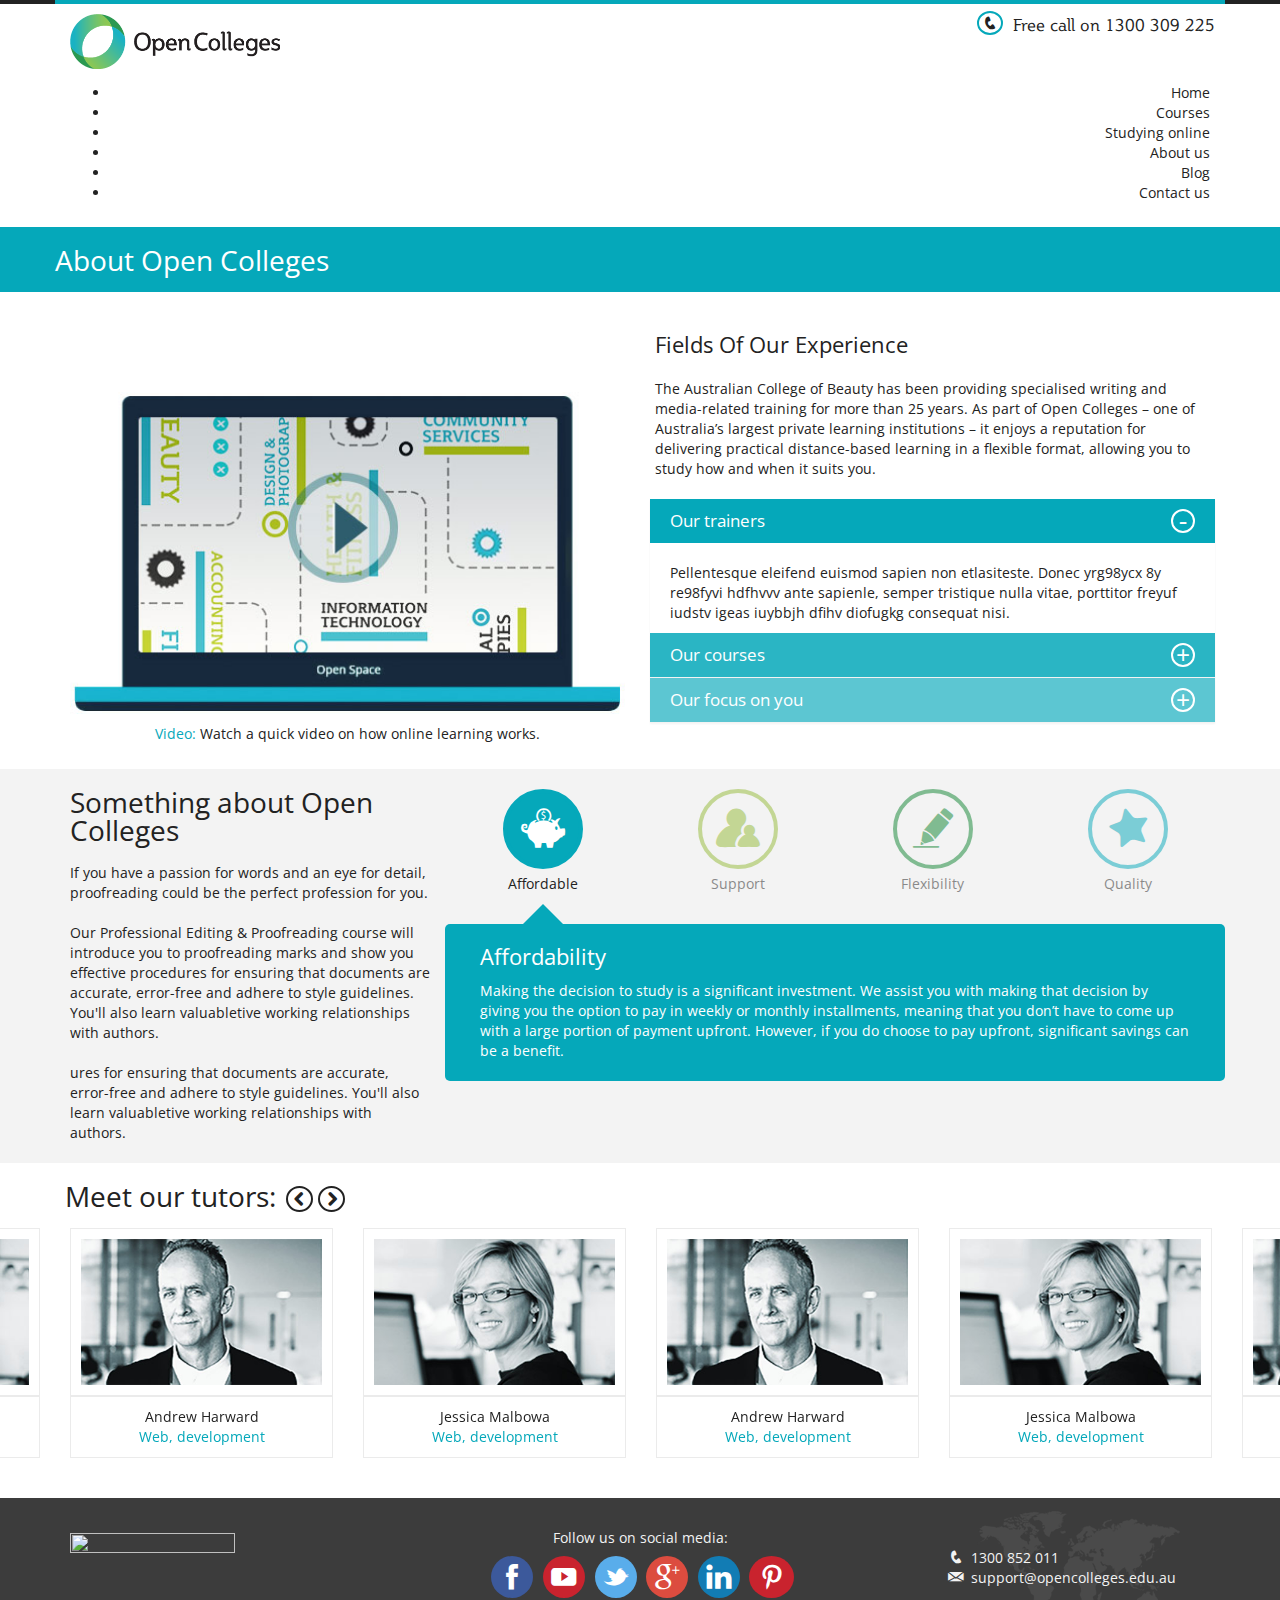
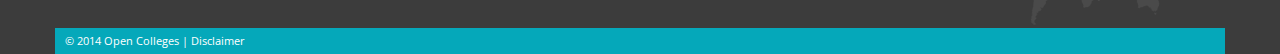
==== aboutUs.html @ 479d8799 "Merge branch 'master' of https://github.com/farnoosh-moghadam/BeautySite" ====
﻿<!doctype html>
<html>
<head>
    <meta charset="utf-8">
    <meta http-equiv="X-UA-Compatible" content="IE=edge">
    <meta name="viewport" content="width=device-width, initial-scale=1">
    <title>Beauty microsite-Homepage</title>
    <!-- JQuery -->
    <link rel="shortcut icon" type="image/png" href="https://oca3-prod.s3.amazonaws.com/images/favicon.png">
    <link rel="stylesheet" type="text/css" href="CSS/main.css">
    <link rel="stylesheet" type="text/css" href="CSS/menu.css">
    <link rel="stylesheet" type="text/css" href="CSS/about.css">
    <link rel="stylesheet" type="text/css" href="CSS/bootstrap.min.css">
    <link rel="stylesheet" type="text/css" href="CSS/bootstrap-theme.min.css">
    <link href="CSS/slick.css" type="text/css" rel="stylesheet" />
    <script src="//ajax.googleapis.com/ajax/libs/jquery/2.1.1/jquery.min.js"></script>
    <script src="//ajax.googleapis.com/ajax/libs/jqueryui/1.11.1/jquery-ui.min.js"></script>
    <script src="js/bootstrap.min.js"></script>
    <script src="js/slick.min.js"></script>
    <script src="js/menu.js"></script>
    <script src="js/moveArrow.js"></script>
    <script src="js/benefit.js"></script>
    <script src="js/AccordionIconSwitch.js"></script>
    <script src="js/aboutus.js"></script>
</head>
<body>
    <!-- Header -->
    <div class="topBorder">
        <div class="container blueBorder"> </div>
    </div>
    <header class="shadow">
        <div class="container">
            <div class="row pt-10">
                <div class="col-lg-4 col-md-4 col-sm-6 col-xs-7"> <a href="#"><img src="images/OC-logo.png" alt="" class="logo"></a> </div>
                <div id="burgerWrapper" class="visible-xs-block visible-sm-block pull-right"> <span id="burger" class="icon icon-burger"> </span></div>
                <div class="pull-right">
                    <a class="hidden-sm hidden-xs" href="tel://1300309225" title="Freecall us on 1300309225">
                        <span class="icon icon-phone icon-phone-circle"></span>
                        <h3 class="plume pr-pl-10 pull-right"> Free call on 1300 309 225</h3>
                    </a>
                </div>
            </div>
            <div class="row">
                <nav class="stickRight col-xs-12 pb-10">
                    <ul class="main-menu-list">
                        <li><a href="index.html">Home</a></li>
                        <li><a href="courseArea.html">Courses</a></li>
                        <li><a href="studyingOnline.html">Studying online</a></li>
                        <li><a href="aboutUs.html">About us</a></li>
                        <li><a href="#">Blog</a></li>
                        <li><a href="contactUs.html">Contact us</a></li>
                    </ul>
                </nav>
            </div>
        </div>
    </header>
    <!-- /Header -->
    <!-- Top blue bar -->
    <div class="blue-bg hidden-xs hidden-sm">
        <div class="container">
            <h1 class="row text-white"> About Open Colleges </h1>
        </div>
    </div>
    <!-- /Top blue bar -->
    <div class="container">
    	<div class="row bg-leaf mb-25">
        <!-- Video -->
        	<div class="col-lg-6 col-md-6 col-sm-12 col-xs-12 mt-100"><img src="images/aboutUs_video.jpg" class="img-responsive" alt=""/>
            <h4 class="text-center mt-10"><span class="text-blue">Video: </span>Watch a quick video on how online learning works.</h4>
            </div>
        <!-- /Video -->
        <!-- Description -->
            <div class="col-lg-6 col-md-6 col-sm-12 col-xs-12 mt-20">
            <h2 class="pt-pb-20">Fields Of Our Experience</h2>
            <h4>The Australian College of Beauty has been providing specialised writing and media-related training for more than 25 years. As part of Open Colleges – one of Australia’s largest private learning institutions – it enjoys a reputation for delivering practical distance-based learning in a flexible format, allowing you to study how and when it suits you.</h4>
            <!-- Accordions -->
        <div class="row pr-pl-10 mt-mb-20">
                    <div class="panel-group" id="BeautyTherapy">
                        <div class="panel panel-default white-bg">
                            <div class="panel-heading">
                                <a data-toggle="collapse" data-parent="#BeautyTherapy" href="#DiplomaOfBeautyTherapy">
                                    <h3 class="panel-title blue-bg pl-20 pr-20 pt-10 pb-10">Our trainers <span class="icon icon-accordion-circle icon-minus pull-right"></span></h3>
                                </a>
                            </div>
                            <div id="DiplomaOfBeautyTherapy" class="panel-collapse collapse in">
                                <div class="panel-body pl-20 pr-20 pt-20 pb-10">
                                    <h4>Pellentesque eleifend euismod sapien non etlasiteste. Donec yrg98ycx 8y re98fyvi hdfhvvv ante sapienle, semper tristique nulla vitae, porttitor freyuf iudstv igeas iuybbjh dfihv diofugkg consequat nisi. </h4>
                                </div>
                            </div>
                        </div>
                        <div class="panel panel-default white-bg">
                            <div class="panel-heading">
                                <a data-toggle="collapse" data-parent="#BeautyTherapy" href="#CertificateIVinBeautyTherapy">
                                    <h3 class="panel-title border-grayL-1 lighten-blue-1 pt-10 pb-10 pl-20 pr-20">Our courses<span class="icon icon-accordion-circle icon-plus pull-right"></span> </h3>
                                </a>
                            </div>
                            <div id="CertificateIVinBeautyTherapy" class="panel-collapse collapse">
                                <div class="panel-body pl-20 pr-20 pt-20 pb-10">
                                    <h4>Anim pariatur cliche reprehenderit, enim eiusmod high life accusamus terry richardson ad squid. 3 wolf moon officia aute, non cupidatat skateboard dolor brunch. Food truck quinoa nesciunt laborum eiusmod. Brunch 3 wolf moon tempor, sunt aliqua put a bird on it squid single-origin.</h4>
                                </div>
                            </div>
                        </div>
                        <div class="panel panel-default white-bg">
                            <div class="panel-heading">
                                <a data-toggle="collapse" data-parent="#BeautyTherapy" href="#CertificateInBeautyTherapy">
                                    <h3 class="panel-title border-grayL-1 lighten-blue-2 pt-pb-10 pr-pl-20">Our focus on you<span class="icon icon-accordion-circle icon-plus pull-right"></span> </h3>
                                </a>
                            </div>
                            <div id="CertificateInBeautyTherapy" class="panel-collapse collapse">
                                <div class="panel-body pl-20 pr-20 pt-20 pb-10">
                                    <h4>Anim pariatur cliche reprehenderit, enim eiusmod high life accusamus terry richardson ad squid. 3 wolf moon officia aute, non cupidatat skateboard dolor brunch. Food truck quinoa nesciunt laborum eiusmod. Brunch 3 wolf moon tempor, sunt aliqua put a bird on it squid.</h4>
                                </div>
                            </div>
                        </div>
                    </div>
                </div>
        <!-- /Accordions -->
            </div>
        <!-- /Description -->
            </div>
            </div>
                <!-- About Open Colleges -->
    <div class="grayL-bg pb-20">
        <div class="container">
            <div class="row">
                <div class="col-lg-4 col-md-12 col-sm-12 hidden-xs">
                    <h1>Something about Open Colleges</h1>
                    <h4 class="hidden-sm hidden-xs">
                        If you have a passion for words and an eye for detail, proofreading could be the perfect profession for you.<br>
                        <br>
                        Our Professional Editing & Proofreading course will introduce you to proofreading marks and show you effective procedures for ensuring that documents are accurate, error-free and adhere to style guidelines. You'll also learn valuabletive working relationships with authors.<br>
                        <br>
                        ures for ensuring that documents are accurate, error-free and adhere to style guidelines. You'll also learn valuabletive
                        working relationships with authors.
                    </h4>
                </div>
                <div class="col-lg-8 col-md-12 col-sm-12 col-xs-12">
                    <div id="benefits-Tab" class="row pt-20">
                        <a href="#benefits_affordability" data-color="blue" class="col-lg-3 col-md-3 col-sm-3 col-xs-3">
                            <!-- Affordability -->
                            <span class="icon icon-affordability icon-benefits-circle-selected-blue center-block"></span>
                            <div class="text-center pt-5">
                                <h4>Affordable</h4>
                            </div>
                            <!-- /Affordability -->
                        </a> <a href="#benefits_support" data-color="greenL" class="col-lg-3 col-md-3 col-sm-3 col-xs-3 opacity-half">
    <!-- Support -->
    <span class="icon icon-support icon-benefits-circle-greenL center-block"></span>
    <div class="text-center pt-5">
        <h4>Support</h4>
    </div>
    <!-- /Support -->
</a> <a href="#benefits_flexibility" data-color="greenD" class="col-lg-3 col-md-3 col-sm-3 col-xs-3 opacity-half">
    <!-- Flexibility -->
    <span class="icon icon-study icon-benefits-circle-greenD center-block"></span>
    <div class="text-center pt-5">
        <h4>Flexibility</h4>
    </div>
    <!-- /Flexibility -->
</a> <a href="#benefits_quality" data-color="blue" class="col-lg-3 col-md-3 col-sm-3 col-xs-3 opacity-half">
    <!-- Quality -->
    <span class="icon icon-quality icon-benefits-circle-blue center-block"></span>
    <div class="text-center pt-5">
        <h4>Quality</h4>
    </div>
    <!-- /Quality -->
</a>
                    </div>
                    <div class="row">
                        <div id="benefitArrow" class="col-lg-3 col-md-3 col-sm-3 col-xs-3">
                            <div class="main-triangle-up border-blue center-block pt-10"></div>
                        </div>
                    </div>
                    <!-- benefits -->
                    <div class="row">
                        <div class="tab-content">
                            <div id="benefits_affordability" class="tab-pane active in col-lg-12 col-md-12 benefits-box-bg benefits-box-bg-blue">
                                <!-- Affordability -->
                                <h2 class=" pr-20 pl-20 pt-20">Affordability</h2>
                                <h4 class=" pr-20 pl-20 pt-10 pb-20"> Making the decision to study is a significant investment. We assist you with making that decision by giving you the option to pay in weekly or monthly installments, meaning that you don’t have to come up with a large portion of payment upfront. However, if you do choose to pay upfront, significant savings can be a benefit.</h4>
                                <!-- /Affordability -->
                            </div>
                            <div id="benefits_support" class="tab-pane col-lg-12 col-md-12 benefits-box-bg benefits-box-bg-greenL">
                                <!-- Affordability -->
                                <h2 class=" pr-20 pl-20 pt-20">Affordability</h2>
                                <h4 class=" pr-20 pl-20 pt-10 pb-20"> Making the decision to study is a significant investment. We assist you with making that decision by giving you the option to pay in weekly or monthly installments, meaning that you don’t have to come up with a large portion of payment upfront. However, if you do choose to pay upfront, significant savings can be a benefit.</h4>
                                <!-- /Affordability -->
                            </div>
                            <div id="benefits_flexibility" class="tab-pane col-lg-12 col-md-12 benefits-box-bg benefits-box-bg-greenD">
                                <!-- Flexibility -->
                                <h2 class=" pr-20 pl-20 pt-20">Affordability</h2>
                                <h4 class=" pr-20 pl-20 pt-10 pb-20"> Making the decision to study is a significant investment. We assist you with making that decision by giving you the option to pay in weekly or monthly installments, meaning that you don’t have to come up with a large portion of payment upfront. However, if you do choose to pay upfront, significant savings can be a benefit.</h4>
                                <!-- /Affordability -->
                            </div>
                            <div id="benefits_quality" class="tab-pane col-lg-12 col-md-12 benefits-box-bg benefits-box-bg-blue">
                                <!-- Quality -->
                                <h2 class=" pr-20 pl-20 pt-20">Affordability</h2>
                                <h4 class=" pr-20 pl-20 pt-10 pb-20"> Making the decision to study is a significant investment. We assist you with making that decision by giving you the option to pay in weekly or monthly installments, meaning that you don’t have to come up with a large portion of payment upfront. However, if you do choose to pay upfront, significant savings can be a benefit.</h4>
                                <!-- /Quality -->
                            </div>
                        </div>
                    </div>
                    <!-- /benefits -->
                </div>
            </div>
        </div>
    </div>
    <!-- /About Open Colleges -->
            <!-- Meet our tutors -->
            <div class="container">
            <div class="row mb-40">
                <div class="modal fade" id="dialog" tabindex="-1" role="dialog" aria-labelledby="myModalLabel" aria-hidden="true">
                    <div class="modal-dialog">
                        <div class="modal-content">
                            <div class="modal-header text-center">
                                <button type="button" class="close" data-dismiss="modal"><span aria-hidden="true">&times;</span><span class="sr-only">Close</span></button>
                                <h3 class="modal-title" id="myModalLabel">Andrew Harward</h3>
                            </div>
                            <div class="modal-body">
                                <img src="images/Andrew.jpg" alt="" />
                                <h4>This trainer and assessor hold a Diploma of Beauty Therapy and Aromatherapy, a Certificate IV in Training and Assessment and also has 25 years of experience in the skin, body care and spa industries. Jeanne has owned her own beauty clinic and carried out internationally-certified college training and assessments in beauty therapy, aromatherapy and spa. She has done extensive international business coaching and practical product training for spa and beauty therapists.  Jeanne is also a beauty column writer and international spa conference guest speaker who is passionate about the beauty industry and loves to share her knowledge to inspire new therapists.</h4>
                            </div>
                        </div>
                    </div>
                </div>
                <h1 class="pull-left pr-pl-10">Meet our tutors:</h1>
                <div class="pt-27 hidden-xs hidden-sm pull-left" id="tutorCarouselArrow">
                </div>
                <div class="tutor-box">
                    <!-- Tutor 1 -->
                    <div class="col-lg-3 col-md-3 col-sm-3">
                        <div class="pt-pb-10 pr-pl-10 border-gray-1" data-toggle="modal" data-target="#dialog"><img src="images/Andrew.jpg" alt="" class="img-responsive" /></div>
                        <div class="border-gray-1 text-center pt-10 pb-10">
                            <h4>Andrew Harward</h4>
                            <h4 class="text-blue">Web, development</h4>
                        </div>
                    </div>
                    <!-- /Tutor 1 -->
                    <!-- Tutor 2 -->
                    <div class="col-lg-3 col-md-3 col-sm-3">
                        <div class="pt-pb-10 pr-pl-10 border-gray-1" data-toggle="modal" data-target="#dialog"><img src="images/Jessica.jpg" alt="" class="img-responsive" /></div>
                        <div class="border-gray-1 text-center pt-10 pb-10">
                            <h4>Jessica Malbowa</h4>
                            <h4 class="text-blue">Web, development</h4>
                        </div>
                    </div>
                    <!-- /Tutor 2 -->
                    <!-- Tutor 3 -->
                    <div class="col-lg-3 col-md-3 col-sm-3">
                        <div class="pt-pb-10 pr-pl-10 border-gray-1" data-toggle="modal" data-target="#dialog"><img src="images/Andrew.jpg" alt="" class="img-responsive" /></div>
                        <div class="border-gray-1 text-center pt-10 pb-10">
                            <h4>Andrew Harward</h4>
                            <h4 class="text-blue">Web, development</h4>
                        </div>
                    </div>
                    <!-- /Tutor 3 -->
                    <!-- Tutor 4 -->
                    <div class="col-lg-3 col-md-3 col-sm-3">
                        <div class="pt-pb-10 pr-pl-10 border-gray-1" data-toggle="modal" data-target="#dialog"><img src="images/Jessica.jpg" alt="" class="img-responsive" /></div>
                        <div class="border-gray-1 text-center pt-10 pb-10">
                            <h4>Jessica Malbowa</h4>
                            <h4 class="text-blue">Web, development</h4>
                        </div>
                    </div>
                    <!-- /Tutor 4 -->
                    <!-- Tutor 5 -->
                    <div class="col-lg-3 col-md-3 col-sm-3">
                        <div class="pt-pb-10 pr-pl-10 border-gray-1" data-toggle="modal" data-target="#dialog"><img src="images/Andrew.jpg" alt="" class="img-responsive" /></div>
                        <div class="border-gray-1 text-center pt-10 pb-10">
                            <h4>Andrew Harward</h4>
                            <h4 class="text-blue">Web, development</h4>
                        </div>
                    </div>
                    <!-- /Tutor 5 -->
                    <!-- Tutor 6 -->
                    <div class="col-lg-3 col-md-3 col-sm-3">
                        <div class="pt-pb-10 pr-pl-10 border-gray-1" data-toggle="modal" data-target="#dialog"><img src="images/Jessica.jpg" alt="" class="img-responsive" /></div>
                        <div class="border-gray-1 text-center pt-10 pb-10">
                            <h4>Jessica Malbowa</h4>
                            <h4 class="text-blue">Web, development</h4>
                        </div>
                    </div>
                    <!-- /Tutor 6 -->
                </div>
            </div>
            </div>
            <!-- /Meet our tutors -->
            
    <!-- Footer -->
    <footer>
        <div class="container">
            <div class="row pt-10">
                <!-- OC logo -->
                <div class="col-lg-2 col-md-2 col-sm-3 hidden-xs pt-20"> <img src="images/OC-logo-white.png" width="397" height="106" alt="" class="oc-logo-white" /> </div>
                <!-- /OC logo -->
                <!-- Social media -->
                <div class="col-lg-offset-1 col-lg-6 col-md-6 col-sm-9 col-xs-12 pt-20">
                    <div class="row">
                        <h4 class="col-lg-12 col-md-12 hidden-sm hidden-xs text-center mb-15">Follow us on social media:</h4>
                        <div class="col-lg12 col-md-12 col-sm-12 col-xs-12 icon-socialMedia text-center">
                            <span class="icon icon-facebook"></span>
                            <span class="icon icon-youTube"></span>
                            <span class="icon icon-twitter"></span>
                            <span class="icon icon-google"></span>
                            <span class="icon icon-linkedIn"></span>
                            <span class="icon icon-pinterest"></span>
                        </div>
                    </div>
                </div>
                <!-- /Social media -->
                <!-- Contact us -->
                <div class="col-lg-3 col-md-4 col-sm-12 col-xs-12 world-map pull-right">
                    <h4><span class="icon icon-phone pt-10 pb-10"> </span>1300 852 011</h4>
                    <h4> <span class="icon icon-mail"> </span> support@opencolleges.edu.au</h4>
                </div>
                <!-- /Contact us -->
            </div>
            <div class="row blue-bg pr-pl-10 pt-pb-5">
                <h5>© 2014 Open Colleges | Disclaimer</h5>
            </div>
        </div>
    </footer>
    <!-- /Footer -->
</body>
</html>
---- CSS/main.css ----
@import url(http://fonts.googleapis.com/css?family=Open+Sans:400,700);
/*
Theme Name: Open Colleges Beauty microsite 2014
Author: The Open Colleges Dev Team
Author URI: http://opencolleges.edu.au
Description: The 2014 Django theme for Open College's Beauty microsite
*/
/*
 * Author: Farnoosh Moghadam
 *
 * Based on HTML5 Boilerplate v4.3.0
 */
/* ==========================================================================
   LESS Vars - setup
   ========================================================================== */
/* ==========================================================================
   Colors
   ========================================================================== */
/* ==========================================================================
   Classes
   ========================================================================== */
.lighten-blue-1 {
  background-color: #2ab5c4;
}
.lighten-blue-2 {
  background-color: #5cc6d2;
}
.lighten-blue-3 {
  background-color: #13e2f9;
}
.lighten-blue-1,
.lighten-blue-2,
.lighten-blue-3 {
  color: #ffffff;
}
/* ==========================================================================
   Tags
   ========================================================================== */
html,
body {
  height: 100%;
  min-height: 100%;
}
body {
  font-family: 'Open Sans', sans-serif !important;
  color: #808080;
  font-size: 0.8em;
  line-height: 1.3em;
}
h1,
h2,
h3,
h4 {
  font-weight: normal;
  margin: 0;
}
h1 {
  font-size: 1.8em;
  line-height: 1em;
}
h2 {
  font-weight: normal;
  font-size: 1.6em;
  line-height: 1.2em;
}
h3 {
  font-weight: normal;
  font-size: 1.2em;
}
h4 {
  font-weight: normal;
  font-size: 14px;
}
h5 {
  font-weight: normal;
  font-size: 0.8em;
  margin: 0px;
}
.text-blue {
  color: #05a8ba;
}
.text-white {
  color: #ffffff;
}
a:-webkit-any-link {
  text-decoration: none !important;
}
.text-center {
  text-align: center;
}
/* ==========================================================================
   Fonts
   ========================================================================== */
@font-face {
  font-family: 'Plume-font';
  src: url(../fonts/Plume_Std_Rg.ttf);
}
@font-face {
  font-family: 'beauty-font';
  src: url(../fonts/Beauty-font.ttf);
  font-weight: normal;
  font-style: normal;
}
.plume {
  font-family: 'Plume-font';
}
.icon {
  font-family: beauty-font;
  speak: none;
  font-style: normal;
  font-weight: normal;
  font-variant: normal;
  text-transform: none;
  line-height: 1;
  /* Enable Ligatures ================ */
  -webkit-font-feature-settings: "liga";
  -moz-font-feature-settings: "liga=1";
  -moz-font-feature-settings: "liga";
  -ms-font-feature-settings: "liga" 1;
  -o-font-feature-settings: "liga";
  font-feature-settings: "liga";
  /* Better Font Rendering =========== */
  -webkit-font-smoothing: antialiased;
  -moz-osx-font-smoothing: grayscale;
}
.icon-arrow-down:before {
  content: '\e615';
}
.icon-arrow-up:before {
  content: '\e617';
}
.icon-arrow-left:before {
  content: '\e600';
}
.icon-arrow-right:before {
  content: '\e601';
}
.icon-arrow-circle {
  border-radius: 50%;
  border: 2px solid #222222;
  text-align: center;
  width: 30px;
  height: 30px;
}
.icon-arrow-header-circle {
  border-radius: 50%;
  -webkit-box-shadow: 0 1px 2px 0 rgba(0, 0, 0, 0.25);
  -moz-box-shadow: 0 1px 2px 0 rgba(0, 0, 0, 0.25);
  box-shadow: 0 1px 2px 0 rgba(0, 0, 0, 0.25);
  text-align: center;
  background: #05a8ba;
  color: #ffffff;
  padding-top: 10px;
  width: 30px;
  height: 30px;
}
.icon-arrowRight-circle {
  border-radius: 50%;
  border: 2px solid #222222;
  text-align: center;
  width: 30px;
  height: 30px;
  padding: 4px 6px 4px 8px;
}
.icon-arrowLeft-circle {
  border-radius: 50%;
  border: 2px solid #222222;
  text-align: center;
  width: 30px;
  height: 30px;
  padding: 4px 8px 4px 6px;
}
.icon-arrow:before {
  content: '\e602';
}
.icon-burger:before {
  content: '\e608';
}
.icon-phone:before {
  content: '\e609';
}
.icon-leaf:before {
  content: '\e605';
}
.icon-quality:before {
  content: '\e60c';
}
.icon-affordability:before {
  content: '\e60a';
}
.icon-study:before {
  content: '\e60e';
}
.icon-support:before {
  content: '\e60f';
}
.icon-quote:before {
  content: '\e60d';
}
.icon-mail:before {
  content: '\e607';
}
.icon-JobGrowth-arrow:before {
  content: '\e613';
}
.icon-facebook:before {
  content: '\e603';
}
.icon-twitter:before {
  content: '\e610';
}
.icon-google:before {
  content: '\e604';
}
.icon-linkedIn:before {
  content: '\e606';
}
.icon-pinterest:before {
  content: '\e60b';
}
.icon-youTube:before {
  content: '\e611';
}
.icon-tick:before {
  content: '\e616';
}
.icon-download:before {
  content: '\e614';
}
.icon-address:before {
  content: '\e61d';
}
.icon-overseas:before {
  content: '\e61f';
}
.icon-postbox:before {
  content: '\e61e';
}
.icon-address,
.icon-overseas,
.icon-postbox {
  font-size: 1.9em;
  color: #05a8ba;
}
.icon-socialMedia-circle,
.icon-course-snapshot-circle {
  border-radius: 50%;
  padding: 7px;
  text-align: center;
  width: 30px;
  height: 30px;
  color: #FFFFFF;
}
.icon-socialMedia-circle,
.icon-course-snapshot-circle {
  font-size: 2em;
}
.icon-course-snapshot-circle {
  font-size: 1.4em;
}
.icon-facebook {
  border-radius: 50%;
  padding: 7px;
  text-align: center;
  width: 30px;
  height: 30px;
  color: #FFFFFF;
  font-size: 2em;
  background-color: #3c599b;
}
.icon-twitter {
  border-radius: 50%;
  padding: 7px;
  text-align: center;
  width: 30px;
  height: 30px;
  color: #FFFFFF;
  font-size: 2em;
  background-color: #59adeb;
}
.icon-google {
  border-radius: 50%;
  padding: 7px;
  text-align: center;
  width: 30px;
  height: 30px;
  color: #FFFFFF;
  font-size: 2em;
  background-color: #dc4c3f;
}
.icon-linkedIn {
  border-radius: 50%;
  padding: 7px;
  text-align: center;
  width: 30px;
  height: 30px;
  color: #FFFFFF;
  font-size: 2em;
  background-color: #127cb4;
}
.icon-pinterest {
  border-radius: 50%;
  padding: 7px;
  text-align: center;
  width: 30px;
  height: 30px;
  color: #FFFFFF;
  font-size: 2em;
  background-color: #c9232e;
}
.icon-youTube {
  border-radius: 50%;
  padding: 7px;
  text-align: center;
  width: 30px;
  height: 30px;
  color: #FFFFFF;
  font-size: 2em;
  background-color: #c9232e;
}
.icon-quote {
  font-size: 2em;
}
.icon-phone-circle {
  border-radius: 50%;
  border: 2px solid #05a8ba;
  padding: 3px;
  text-align: center;
}
.icon-accordion-circle {
  border-radius: 24px;
  border: 2px solid #ffffff;
  text-align: center;
  vertical-align: middle;
  width: 24px;
  height: 24px;
  font-size: 1.4em;
  font-family: "Courier New", Courier, monospace;
}
.icon-plus:after {
  content: "+";
}
.icon-minus:after {
  content: "-";
}
.icon-star:after {
  content: '\e619';
}
.icon-iPhone:after {
  content: '\e618';
}
.icon-watch:after {
  content: '\e618';
}
.icon-tickSquare:after {
  content: '\e61a';
}
.icon-star,
.icon-watch,
.icon-iPhone,
.icon-tickSquare {
  border-radius: 50%;
  padding: 7px;
  text-align: center;
  width: 30px;
  height: 30px;
  color: #FFFFFF;
  font-size: 2em;
  font-size: 1.4em;
  background-color: #05a8ba;
  font-size: 1.6em;
}
/* ==========================================================================
   Common
   ========================================================================== */
.grayL-bg {
  background-color: #f3f3f3;
}
.grayD-bg {
  background-color: #222222;
}
.white {
  color: #FFFFFF;
}
.white-bg {
  background-color: #FFFFFF;
}
.blue-bg {
  background-color: #05a8ba;
  color: #FFFFFF;
}
.greenL-bg {
  background-color: #94bb37;
  color: #FFFFFF;
}
.greenD-bg {
  background-color: #108432;
  color: #FFFFFF;
}
.blue-bg a,
.greenL-bg a,
.greenD-bg a {
  color: #FFFFFF;
}
.blue-bg a:hover,
.greenL-bg a:hover,
.greenD-bg a:hover {
  color: #FFFFFF;
}
.blue-bg a:focus,
.greenL-bg a:focus,
.greenD-bg a:focus {
  color: #FFFFFF;
}
.homepageHero-bg {
  background-color: #e5efeb;
}
.floatLeft {
  float: left;
}
.floatRight {
  float: right;
}
.logo {
  max-width: 210px;
  max-height: 56px;
}
.stickRight {
  float: right;
  padding-right: 10px;
  text-align: right;
}
.opacity-half {
  -webkit-opacity: 0.5;
  -moz-opacity: 0.5;
  opacity: 0.5;
}
/******************************* 
**** Header
********************************/
.border-grayL-1 {
  border-bottom: 1px solid #f3f3f3;
}
.topBorder {
  background: #222222;
  height: 4px;
}
.blueBorder {
  background-color: #05a8ba;
  height: 4px;
}
.center-block {
  display: block;
  margin-left: auto;
  margin-right: auto;
}
#arrowHeader {
  width: 100%;
  top: 35px;
  cursor: pointer;
  display: none;
  position: fixed;
  z-index: 7;
}
#stickyHeader {
  cursor: pointer;
}
/******************************* 
**** Pinbar Mobile
********************************/
.button-pinbarMobile {
  -webkit-border-radius: 5px;
  -moz-border-radius: 5px;
  border-radius: 5px;
  -moz-background-clip: padding;
  -webkit-background-clip: padding-box;
  background-clip: padding-box;
  -webkit-box-shadow: inset 1px 1px 17px 0 rgba(255, 255, 255, 0.4);
  -moz-box-shadow: inset 1px 1px 17px 0 rgba(255, 255, 255, 0.4);
  box-shadow: inset 1px 1px 17px 0 rgba(255, 255, 255, 0.4);
  background-color: rgba(255, 255, 255, 0.2);
  font-family: 'Plume-font';
  height: 55px;
}
.button-pinbarMobile .ContentPhone {
  display: block;
  margin-left: auto;
  margin-right: auto;
  max-width: 100px;
}
.button-pinbarMobile .ContentDownload {
  display: block;
  margin-left: auto;
  margin-right: auto;
  max-width: 200px;
}
.icon-pinbarMobile-circle {
  -webkit-border-radius: 50%;
  -moz-border-radius: 50%;
  border-radius: 50%;
  -moz-background-clip: padding;
  -webkit-background-clip: padding-box;
  background-clip: padding-box;
  border: 2px solid rgba(255, 255, 255, 0.7);
  background-color: rgba(255, 255, 255, 0.5);
  background: -webkit-gradient(linear, left top, left bottom, from(rgba(255, 255, 255, 0.5)), to(#ffffff));
  background: -webkit-linear-gradient(top, rgba(255, 255, 255, 0.5), #ffffff);
  background: -moz-linear-gradient(top, rgba(255, 255, 255, 0.5), #ffffff);
  background: -ms-linear-gradient(top, rgba(255, 255, 255, 0.5), #ffffff);
  background: -o-linear-gradient(top, rgba(255, 255, 255, 0.5), #ffffff);
  text-align: center;
  padding: 5px;
  font-size: 1.2em;
  margin: 12px 5px;
}
.button-pinbarMobile .pinbarMobile-Text {
  height: 55px;
  display: table-cell;
  vertical-align: middle;
  text-align: center;
}
.stuck {
  position: fixed;
  top: 0;
  z-index: 6;
  overflow: hidden;
  -webkit-box-shadow: 0 1px 2px 0 rgba(0, 0, 0, 0.25);
  -moz-box-shadow: 0 1px 2px 0 rgba(0, 0, 0, 0.25);
  box-shadow: 0 1px 2px 0 rgba(0, 0, 0, 0.25);
}
#stickyHeader {
  width: 100%;
}
#pinbarText {
  overflow: hidden;
  height: 0;
  width: 100%;
  text-align: center;
}
.close {
  background-color: #05a8ba;
  color: #ffffff;
  float: left;
}
.modal-title {
  display: inline-block;
}
.modal-body img {
  padding: 10px;
  margin: 10px;
  border: 1px solid #dadada;
  float: left;
  width: 200px;
}
/******************************* 
**** padding & margin
********************************/
.pt-5 {
  padding-top: 5px;
}
.pt-10 {
  padding-top: 10px;
}
.pt-15 {
  padding-top: 15px;
}
.pt-20 {
  padding-top: 20px;
}
.pt-30 {
  padding-top: 30px;
}
.pt-27 {
  padding-top: 27px;
}
.pr-5-important {
  padding-right: 5px !important;
}
.pr-10 {
  padding-right: 10px;
}
.pr-15 {
  padding-right: 10px;
}
.pr-20 {
  padding-right: 20px;
}
.pl-5-important {
  padding-left: 5px !important;
}
.pl-10 {
  padding-left: 10px;
}
.pl-15 {
  padding-left: 15px;
}
.pl-20 {
  padding-left: 20px;
}
.pl-30 {
  padding-left: 30px;
}
.pl-30-important {
  padding-left: 30px !important;
}
.pb-5 {
  padding-bottom: 5px;
}
.pb-10 {
  padding-bottom: 10px;
}
.pb-20 {
  padding-bottom: 20px;
}
.pt-pb-10-pr-pl-5 {
  padding-top: 10px;
  padding-bottom: 10px;
  padding-right: 5px;
  padding-left: 5px;
}
.pr-20-pl-10 {
  padding-right: 20px;
  padding-left: 10px;
}
.pr-pl-10 {
  padding-right: 10px;
  padding-left: 10px;
}
.pr-pl-20 {
  padding-right: 20px;
  padding-left: 20px;
}
.pr-pl-25 {
  padding-right: 25px;
  padding-left: 25px;
}
.pt-pb-5 {
  padding-top: 5px;
  padding-bottom: 5px;
}
.pt-pb-10 {
  padding-top: 10px;
  padding-bottom: 10px;
}
.pt-pb-14 {
  padding-top: 14px;
  padding-bottom: 14px;
}
.pt-pb-20 {
  padding-top: 20px;
  padding-bottom: 20px;
}
.pt-pb-30 {
  padding-top: 30px;
  padding-bottom: 30px;
}
.pr-pl-60 {
  padding-right: 60px;
  padding-left: 60px;
}
@media (max-width: 991px) {
  .pr-pl-60 {
    padding-right: 20px;
    padding-left: 20px;
  }
}
.padding-10 {
  padding: 10px;
}
.mr-ml-5 {
  margin-right: 5px;
  margin-left: 5px;
}
.mr-ml-55 {
  margin-right: 55px;
  margin-left: 55px;
}
.mt-7 {
  margin-top: 7px;
}
.mt-10 {
  margin-top: 10px;
}
.mt-20 {
  margin-top: 20px;
}
.mt-40 {
  margin-top: 40px;
}
.mt-100 {
  margin-top: 100px;
}
.mt-mb-20 {
  margin-top: 20px;
  margin-bottom: 20px;
}
.mt-mb-40 {
  margin-top: 40px;
  margin-bottom: 40px;
}
.mb-25 {
  margin-bottom: 25px;
}
.mb-40 {
  margin-bottom: 40px;
}
.mb-15 {
  margin-bottom: 15px;
}
.ml-5 {
  margin-left: 5px;
}
.ml-10 {
  margin-left: 10px;
}
.ml-150 {
  margin-left: 150px;
}
.top-right-0 {
  top: 0;
  right: 0;
  float: right;
}
/******************************* 
**** Hero img
********************************/
.home-heroImg {
  text-align: center;
}
/******************************* 
**** Triangle
********************************/
.main-triangle-up {
  border-bottom: 20px solid;
  width: 0px;
  height: 0px;
  border-right: 20px solid transparent;
  border-left: 20px solid transparent;
  display: block;
}
.main-triangle-down {
  border-top: 20px solid;
  width: 0px;
  height: 0px;
  border-right: 20px solid transparent;
  border-left: 20px solid transparent;
  display: block;
}
.border-blue {
  border-bottom-color: #05a8ba;
}
.border-greenL {
  border-bottom-color: #94bb37;
}
.border-greenD {
  border-bottom-color: #108432;
}
/******************************* 
**** Job growth
********************************/
.border-gray {
  border: 1px solid #222222;
  -webkit-border-radius: 2px;
  -moz-border-radius: 2px;
  border-radius: 2px;
  -moz-background-clip: padding;
  -webkit-background-clip: padding-box;
  background-clip: padding-box;
}
.JobGrowth-chartEmployee canvas {
  position: absolute;
  top: 90px;
  left: 0px;
}
.JobGrowth-chartEmployee .percentage {
  position: absolute;
  top: 135px;
  left: 27px;
  font-size: 1.65em;
  font-weight: bold;
}
.JobGrowth-chartProjectedEmployee canvas {
  position: absolute;
  top: 30px;
  left: 0px;
}
.JobGrowth-chartProjectedEmployee .percentage {
  position: absolute;
  top: 92px;
  left: 37px;
  font-size: 2.7em;
  font-weight: bold;
}
.JobGrowth-chartProjectedEmployeeOver canvas {
  position: absolute;
  top: 30px;
  left: 0px;
  z-index: 2;
}
.jobGrowth-arrow {
  padding-top: 55px;
  color: #108432;
  font-size: 11em;
  background: -webkit-linear-gradient(#94bb37, #108432);
  -webkit-background-clip: text;
  -webkit-text-fill-color: transparent;
}
.JobGrowth-MiddleText {
  font-size: 1.5em;
  line-height: 20px;
  color: #108432;
  position: absolute;
  top: 75px;
  left: 22%;
}
.jobGrowth-SeperatorArrow {
  width: 0px;
  height: 0px;
  border-left: 10px solid #e6e6e6;
  border-bottom: 10px solid transparent;
  border-top: 10px solid transparent;
  display: block;
  margin-top: 95px;
}
.jobGrowth-Seperator {
  width: 10px;
  border-left: 2px solid #e6e6e6;
  display: block;
  margin-top: 40px;
  height: 200px;
  float: left;
}
/******************************* 
**** Form
********************************/
form input,
form select {
  color: #151515;
  font-size: 0.85em;
  width: 96%;
  padding: 5px 2%;
  -webkit-border-radius: 4px;
  -moz-border-radius: 4px;
  border-radius: 4px;
  border: 1px solid #93c2c7;
}
form input:hover,
form select:hover {
  border: 1px solid #17a0ae;
}
.button-submit {
  background-color: #b2d953;
  border: 1px solid #a1c54b;
  color: #000000;
  padding-right: 8px;
  padding-left: 8px;
  display: inline-block;
  -webkit-border-radius: 5px;
  -moz-border-radius: 5px;
  border-radius: 5px;
  -moz-background-clip: padding;
  -webkit-background-clip: padding-box;
  background-clip: padding-box;
  cursor: pointer;
  vertical-align: middle;
  text-align: left;
  width: 96%;
}
/******************************* 
**** Homepage-Course area
********************************/
.button-courseArea {
  background-color: #94bb37;
  border: 1px solid #a1c54b;
  color: #FFFFFF;
  padding-top: 8px;
  padding-bottom: 8px;
  padding-right: 8px;
  padding-left: 8px;
  display: inline-block;
  -webkit-border-radius: 5px;
  -moz-border-radius: 5px;
  border-radius: 5px;
  -moz-background-clip: padding;
  -webkit-background-clip: padding-box;
  background-clip: padding-box;
  cursor: pointer;
  margin: 0px;
  vertical-align: middle;
  text-align: left;
}
/******************************* 
**** How you learn
********************************/
.learningProsess-img {
  max-width: 100%;
  padding: 10px;
  margin-left: 15px;
}
.learningProcess-box-blue {
  border-top: 5px solid #05a8ba;
}
.learningProcess-box-greenL {
  border-top: 5px solid #94bb37;
}
.learningProcess-box-greenD {
  border-top: 5px solid #108432;
}
.learningProcess-drop-shadow {
  margin-bottom: 20px;
}
.oneThirdWidth {
  width: 33.333333%;
  /*@media(maxwidth:@screen-xs-max){
		.border-radius(5px);
	}*/
}
#myTab {
  width: 100%;
}
@media (min-width: 992px) {
  #myTab {
    border-spacing: 10px;
    border-collapse: separate;
  }
}
#myTab td {
  vertical-align: top;
}
/******************************* 
**** Something about OC
********************************/
.icon-benefits-circle {
  border-radius: 50%;
  border: 4px solid;
  text-align: center;
  padding: 15px 5px 5px 5px;
  width: 80px;
  height: 80px;
  font-size: 2.8em;
}
@media (max-width: 991px) {
  .icon-benefits-circle {
    width: 55px !important;
    height: 55px !important;
    font-size: 1.4em;
  }
}
.icon-benefits-circle-blue {
  border-radius: 50%;
  border: 4px solid;
  text-align: center;
  padding: 15px 5px 5px 5px;
  width: 80px;
  height: 80px;
  font-size: 2.8em;
  border-color: #05a8ba;
  color: #05a8ba;
}
@media (max-width: 991px) {
  .icon-benefits-circle-blue {
    width: 55px !important;
    height: 55px !important;
    font-size: 1.4em;
  }
}
.icon-benefits-circle-greenL {
  border-radius: 50%;
  border: 4px solid;
  text-align: center;
  padding: 15px 5px 5px 5px;
  width: 80px;
  height: 80px;
  font-size: 2.8em;
  border-color: #94bb37;
  color: #94bb37;
}
@media (max-width: 991px) {
  .icon-benefits-circle-greenL {
    width: 55px !important;
    height: 55px !important;
    font-size: 1.4em;
  }
}
.icon-benefits-circle-greenD {
  border-radius: 50%;
  border: 4px solid;
  text-align: center;
  padding: 15px 5px 5px 5px;
  width: 80px;
  height: 80px;
  font-size: 2.8em;
  border-color: #108432;
  color: #108432;
}
@media (max-width: 991px) {
  .icon-benefits-circle-greenD {
    width: 55px !important;
    height: 55px !important;
    font-size: 1.4em;
  }
}
.icon-benefits-circle-selected-blue {
  border-radius: 50%;
  border: 4px solid;
  text-align: center;
  padding: 15px 5px 5px 5px;
  width: 80px;
  height: 80px;
  font-size: 2.8em;
  border-color: #05a8ba;
  background-color: #05a8ba;
  color: #FFFFFF;
}
@media (max-width: 991px) {
  .icon-benefits-circle-selected-blue {
    width: 55px !important;
    height: 55px !important;
    font-size: 1.4em;
  }
}
.icon-benefits-circle-selected-greenL {
  border-radius: 50%;
  border: 4px solid;
  text-align: center;
  padding: 15px 5px 5px 5px;
  width: 80px;
  height: 80px;
  font-size: 2.8em;
  border-color: #94bb37;
  background-color: #94bb37;
  color: #FFFFFF;
}
@media (max-width: 991px) {
  .icon-benefits-circle-selected-greenL {
    width: 55px !important;
    height: 55px !important;
    font-size: 1.4em;
  }
}
.icon-benefits-circle-selected-greenD {
  border-radius: 50%;
  border: 4px solid;
  text-align: center;
  padding: 15px 5px 5px 5px;
  width: 80px;
  height: 80px;
  font-size: 2.8em;
  border-color: #108432;
  background-color: #108432;
  color: #FFFFFF;
}
@media (max-width: 991px) {
  .icon-benefits-circle-selected-greenD {
    width: 55px !important;
    height: 55px !important;
    font-size: 1.4em;
  }
}
.benefits-box-bg {
  -webkit-border-radius: 5px;
  -moz-border-radius: 5px;
  border-radius: 5px;
  -moz-background-clip: padding;
  -webkit-background-clip: padding-box;
  background-clip: padding-box;
  color: #FFFFFF;
}
.benefits-box-bg-blue {
  background-color: #05a8ba;
}
.benefits-box-bg-greenD {
  background-color: #108432;
}
.benefits-box-bg-greenL {
  background-color: #94bb37;
}
#benefits-Tab a {
  color: #222222;
}
#benefits-Tab a:hover {
  color: #222222;
}
/******************************* 
**** Meet our tutors 
********************************/
.border-gray-1 {
  border: 1px solid #ebebeb;
}
.tutor-box {
  clear: both;
}
.ui-dialog-content {
  background-color: white;
}
/******************************* 
**** Testimonials 
********************************/
.testimonial-box {
  background-color: #f8f8f8;
  border: 1px solid #f3f3f3;
  clear: both;
}
.testimonial-image-wrapper {
  float: left;
  padding: 10px;
  margin: 1%;
  width: 27%;
  max-width: 150px;
}
.testimonial-text-wrapper {
  float: left;
  padding: 15px;
  width: 70%;
}
@media (max-width: 991px) {
  .testimonial-text-wrapper {
    width: 90%;
    display: block;
    margin-left: auto;
    margin-right: auto;
    float: none;
  }
}
.testimonial-triangle-down {
  border-top: 10px solid #05a8ba;
  width: 0px;
  height: 0px;
  border-right: 10px solid transparent;
  border-left: 10px solid transparent;
  display: block;
  padding-bottom: 5px;
}
.testimonial-circle {
  display: inline-block;
  border-radius: 50%;
  margin: 10px 3px;
  width: 11px;
  height: 11px;
}
.testimonial-circle-selected {
  display: inline-block;
  border-radius: 50%;
  margin: 10px 3px;
  width: 11px;
  height: 11px;
  border: 1px solid #8d8d8d;
  background-color: #05a8ba;
  border: 1px solid #05a8ba;
}
.testimonial-circle {
  display: inline-block;
  border-radius: 50%;
  margin: 10px 3px;
  width: 11px;
  height: 11px;
  border: 1px solid #8d8d8d;
}
/******************************* 
**** Footer 
********************************/
footer {
  background-color: #3c3c3c;
  color: #f3f3f3;
}
.world-map {
  background-image: url(../images/world-map.png);
  background-position: center;
  background-repeat: no-repeat;
  color: #f3f3f3;
  padding-top: 40px;
  padding-bottom: 40px;
}
@media (max-width: 991px) {
  .world-map {
    background-image: none !important;
    background-color: #555555 !important;
    text-align: center !important;
    margin-top: 30px !important;
    padding: 15px 0px !important;
    font-size: 1.2em !important;
  }
}
.oc-logo-white {
  padding-top: 5px;
  width: 100%;
  height: auto;
}
.icon-socialMedia span {
  margin-left: .2em;
}
/******************************* 
**** Course area-Enrol box
********************************/
.gray-box-rounded {
  -webkit-border-radius: 5px;
  -moz-border-radius: 5px;
  border-radius: 5px;
  -moz-background-clip: padding;
  -webkit-background-clip: padding-box;
  background-clip: padding-box;
  background-color: #f3f3f3;
  padding: 20px;
}
.button-FindMore {
  font-family: 'Plume-font';
  background-color: #05a8ba;
  border: 1px solid #059fb0;
  color: #ffffff;
  padding-right: 8px;
  padding-left: 8px;
  display: inline-block;
  -webkit-border-radius: 5px;
  -moz-border-radius: 5px;
  border-radius: 5px;
  -moz-background-clip: padding;
  -webkit-background-clip: padding-box;
  background-clip: padding-box;
  cursor: pointer;
  vertical-align: middle;
  text-align: left;
  width: 70%;
}
/* ==========================================================================
   Media quary
   ========================================================================== */
@media (max-width: 991px) {
  .shadow {
    -webkit-box-shadow: -3px 3px 7px #d7d4d4;
    -moz-box-shadow: -3px 3px 7px #d7d4d4;
    box-shadow: -3px 3px 7px #d7d4d4;
    z-index: 3;
    padding-bottom: 10px;
  }
}
@media (max-width: 767px) {
  .aboutUs-mobile-header {
    background-color: #888888;
    border-top-left-radius: 5px;
    border-top-right-radius: 5px;
    padding: 15px;
    color: #ffffff;
  }
  .aboutUs-mobile-body {
    background-color: #f3f3f3;
    border-bottom-left-radius: 5px;
    border-bottom-right-radius: 5px;
    padding: 15px;
  }
}
.white-bg-mobile {
  background-color: #f3f3f3;
}
@media (max-width: 767px) {
  .white-bg-mobile {
    background-color: #ffffff;
  }
}
/* ==========================================================================
   Imports
   ========================================================================== */
/* ==========================================================================
   Print styles.
   Inlined to avoid required HTTP connection: h5bp.com/r
   ========================================================================== */
@media print {
  * {
    background: transparent !important;
    color: #000 !important;
    /* Black prints faster: h5bp.com/s */
    box-shadow: none !important;
    text-shadow: none !important;
  }
  a,
  a:visited {
    text-decoration: underline;
  }
  a[href]:after {
    content: " (" attr(href) ")";
  }
  abbr[title]:after {
    content: " (" attr(title) ")";
  }
  /*
     * Don't show links for images, or javascript/internal links
     */
  a[href^="javascript:"]:after,
  a[href^="#"]:after {
    content: "";
  }
  pre,
  blockquote {
    border: 1px solid #999;
    page-break-inside: avoid;
  }
  thead {
    display: table-header-group;
    /* h5bp.com/t */
  }
  tr,
  img {
    page-break-inside: avoid;
  }
  img {
    max-width: 100% !important;
  }
  p,
  h2,
  h3 {
    orphans: 3;
    widows: 3;
  }
  h2,
  h3 {
    page-break-after: avoid;
  }
}
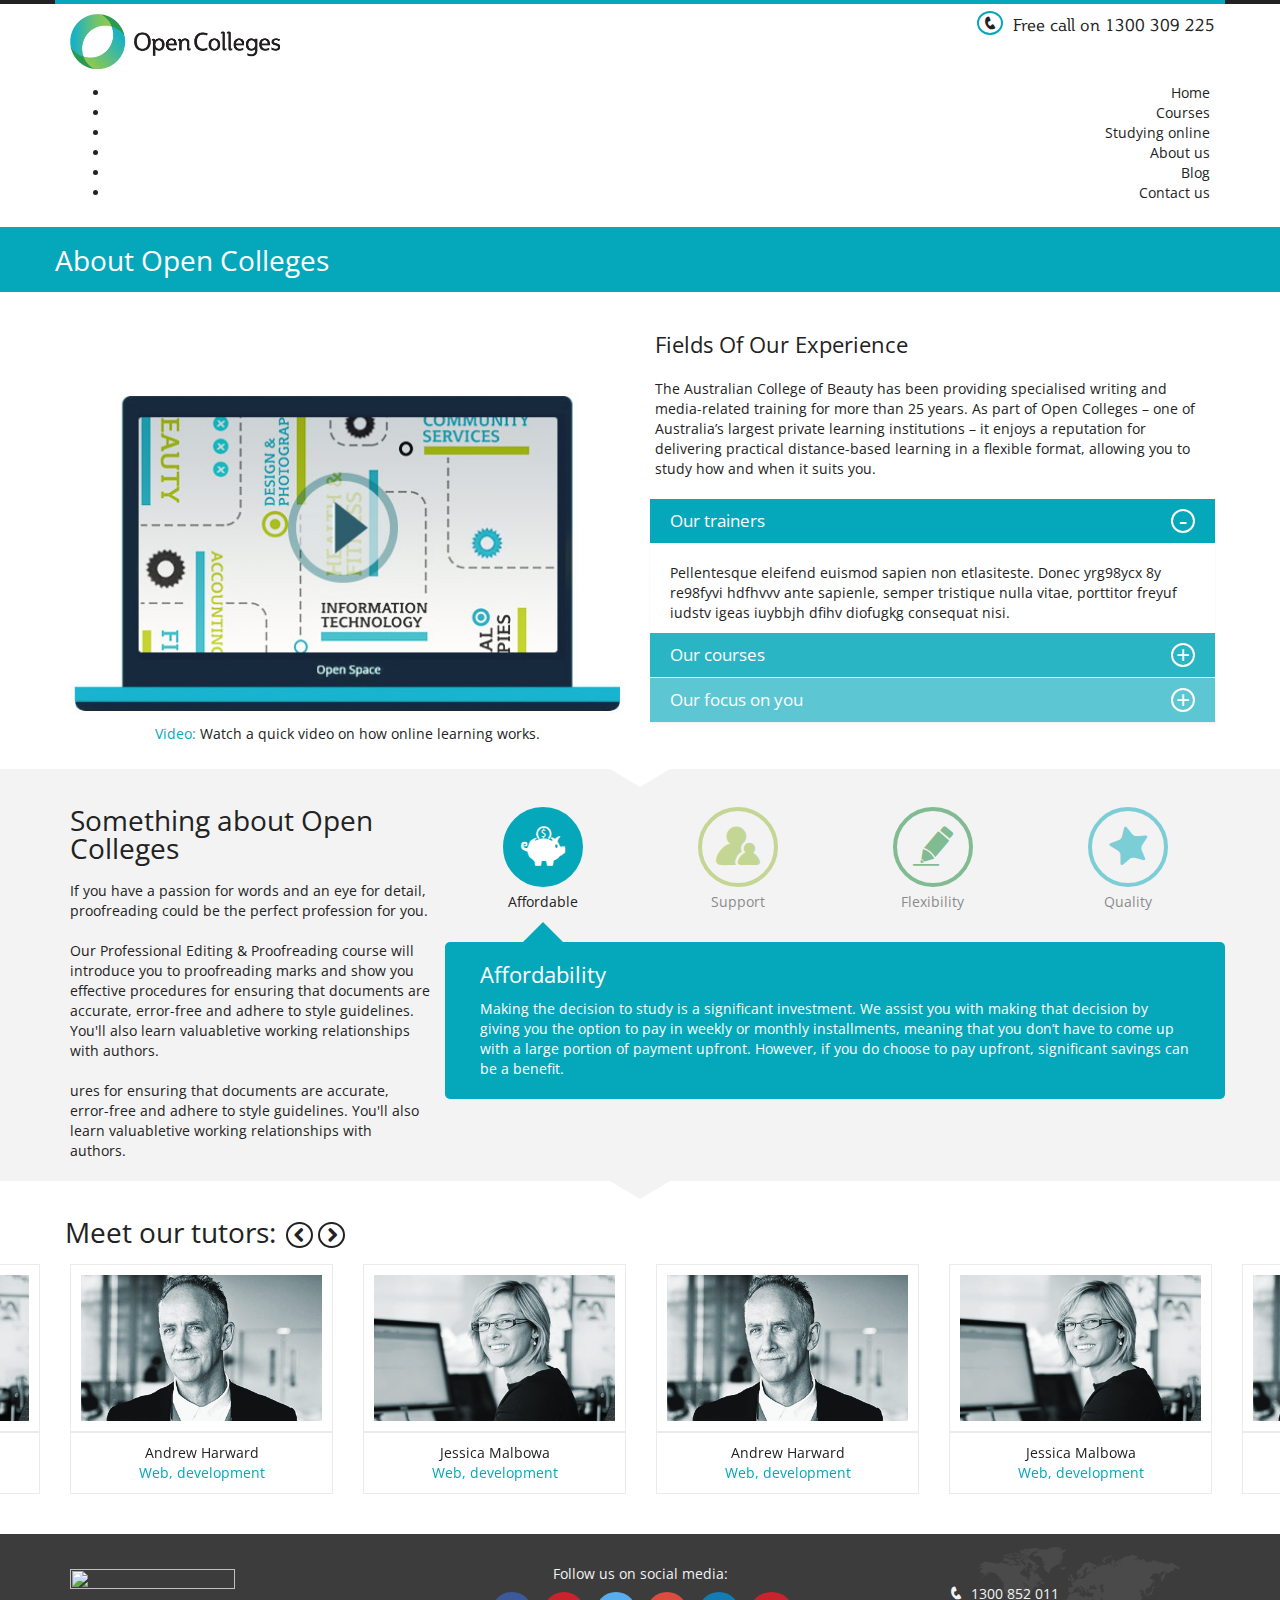
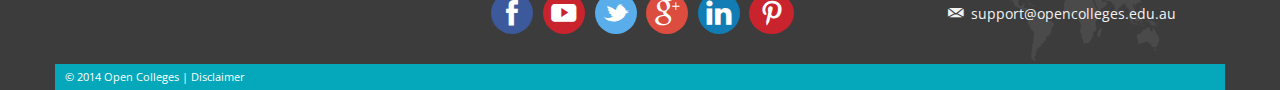
==== commit 33891962: "padding- fixed" ====
--- a/aboutUs.html
+++ b/aboutUs.html
@@ -119,6 +119,11 @@
         <!-- /Description -->
             </div>
             </div>
+            <!-- Triangle white -->
+    <div class="row hidden-xs grayL-bg">
+                        <div class="main-triangle-down border-white-top center-block"></div>
+                </div>
+    <!-- /Triangle white -->
                 <!-- About Open Colleges -->
     <div class="grayL-bg pb-20">
         <div class="container">
@@ -205,6 +210,11 @@
             </div>
         </div>
     </div>
+    <!-- Triangle gray -->
+    <div class="row hidden-xs">
+                        <div class="main-triangle-down border-gray-top center-block"></div>
+                </div>
+    <!-- /Triangle gray -->
     <!-- /About Open Colleges -->
             <!-- Meet our tutors -->
             <div class="container">
@@ -217,7 +227,7 @@
                                 <h3 class="modal-title" id="myModalLabel">Andrew Harward</h3>
                             </div>
                             <div class="modal-body">
-                                <img src="images/Andrew.jpg" alt="" />
+                                <img src="images/Andrew-inColor.jpg" alt="" />
                                 <h4>This trainer and assessor hold a Diploma of Beauty Therapy and Aromatherapy, a Certificate IV in Training and Assessment and also has 25 years of experience in the skin, body care and spa industries. Jeanne has owned her own beauty clinic and carried out internationally-certified college training and assessments in beauty therapy, aromatherapy and spa. She has done extensive international business coaching and practical product training for spa and beauty therapists.  Jeanne is also a beauty column writer and international spa conference guest speaker who is passionate about the beauty industry and loves to share her knowledge to inspire new therapists.</h4>
                             </div>
                         </div>
--- a/CSS/main.css
+++ b/CSS/main.css
@@ -337,6 +337,12 @@
   font-size: 1.4em;
   font-family: "Courier New", Courier, monospace;
 }
+.icon-arrowInCircle:after {
+  content: '\e61c';
+}
+.icon-arrowInCircle {
+  font-size: 1.4em;
+}
 .icon-plus:after {
   content: "+";
 }
@@ -612,6 +618,9 @@
 .pb-20 {
   padding-bottom: 20px;
 }
+.pb-30 {
+  padding-bottom: 30px;
+}
 .pt-pb-10-pr-pl-5 {
   padding-top: 10px;
   padding-bottom: 10px;
@@ -666,6 +675,9 @@
 }
 .padding-10 {
   padding: 10px;
+}
+.padding-20 {
+  padding: 20px;
 }
 .mr-ml-5 {
   margin-right: 5px;
@@ -739,12 +751,21 @@
   display: block;
 }
 .main-triangle-down {
-  border-top: 20px solid;
+  border-top: 18px solid;
   width: 0px;
   height: 0px;
-  border-right: 20px solid transparent;
-  border-left: 20px solid transparent;
+  border-right: 30px solid transparent;
+  border-left: 30px solid transparent;
   display: block;
+}
+.border-blue-top {
+  border-top-color: #05a8ba;
+}
+.border-gray-top {
+  border-top-color: #f3f3f3;
+}
+.border-white-top {
+  border-top-color: #ffffff;
 }
 .border-blue {
   border-bottom-color: #05a8ba;
@@ -1093,6 +1114,11 @@
 .ui-dialog-content {
   background-color: white;
 }
+.img-tutor {
+  text-align: center;
+  width: 400px;
+  height: auto;
+}
 /******************************* 
 **** Testimonials 
 ********************************/
@@ -1219,7 +1245,7 @@
   cursor: pointer;
   vertical-align: middle;
   text-align: left;
-  width: 70%;
+  width: 98%;
 }
 /* ==========================================================================
    Media quary
@@ -1246,6 +1272,15 @@
     border-bottom-left-radius: 5px;
     border-bottom-right-radius: 5px;
     padding: 15px;
+  }
+  .pb-mobile-0 {
+    padding-bottom: 0px;
+  }
+  .mb-mobile-20 {
+    margin-bottom: 20px;
+  }
+  .pt-mobile-30 {
+    padding-top: 30px;
   }
 }
 .white-bg-mobile {
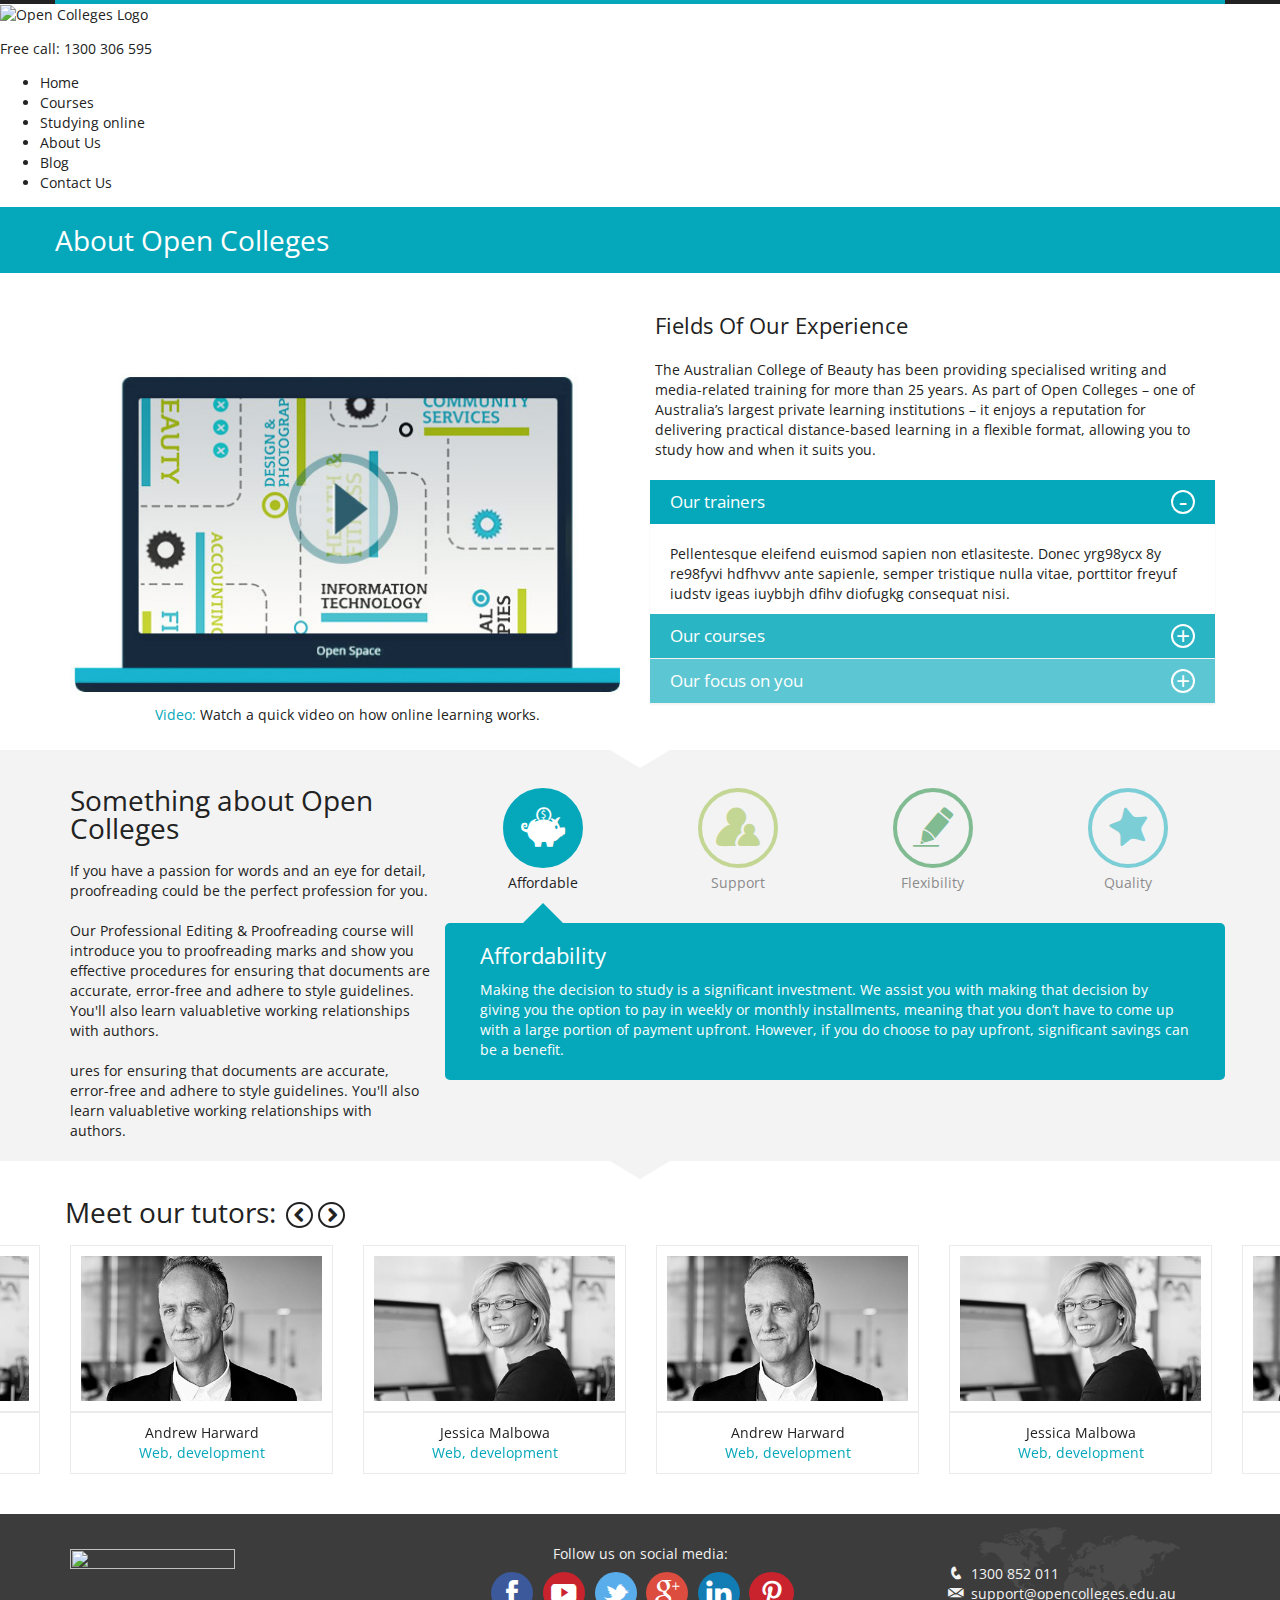
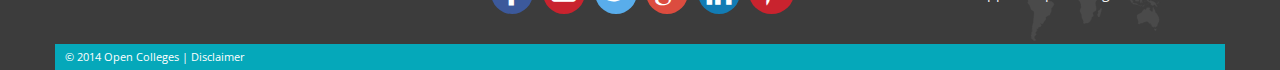
==== commit 7d96ee76: "multiplle fixed" ====
--- a/aboutUs.html
+++ b/aboutUs.html
@@ -28,32 +28,24 @@
     <div class="topBorder">
         <div class="container blueBorder"> </div>
     </div>
-    <header class="shadow">
-        <div class="container">
-            <div class="row pt-10">
-                <div class="col-lg-4 col-md-4 col-sm-6 col-xs-7"> <a href="#"><img src="images/OC-logo.png" alt="" class="logo"></a> </div>
-                <div id="burgerWrapper" class="visible-xs-block visible-sm-block pull-right"> <span id="burger" class="icon icon-burger"> </span></div>
-                <div class="pull-right">
-                    <a class="hidden-sm hidden-xs" href="tel://1300309225" title="Freecall us on 1300309225">
-                        <span class="icon icon-phone icon-phone-circle"></span>
-                        <h3 class="plume pr-pl-10 pull-right"> Free call on 1300 309 225</h3>
-                    </a>
-                </div>
-            </div>
-            <div class="row">
-                <nav class="stickRight col-xs-12 pb-10">
-                    <ul class="main-menu-list">
-                        <li><a href="index.html">Home</a></li>
-                        <li><a href="courseArea.html">Courses</a></li>
-                        <li><a href="studyingOnline.html">Studying online</a></li>
-                        <li><a href="aboutUs.html">About us</a></li>
-                        <li><a href="#">Blog</a></li>
-                        <li><a href="contactUs.html">Contact us</a></li>
-                    </ul>
-                </nav>
-            </div>
-        </div>
+    <header>
+        <a href="/"><img class="logo" src="http://oca3-prod.s3.amazonaws.com/logo.svg" alt="Open Colleges Logo"></a>
+        <div class="tagline">
+            <p class="phone">Free call: <a href="tel://1300306595" class="dynamic-phone">1300 306 595</a></p>
+        </div>
+        <ul class="main-nav hidden-sm hidden-xs"><li class=" first"><a href="index.html">Home</a></li><li class=""><a href="courseArea.html">Courses</a></li><li class=""><a href="studyingOnline.html">Studying online</a></li><li class=""><a href="aboutUs.html">About Us</a></li><li class=""><a href="#">Blog</a></li><li class=" last"><a href="contactUs.html">Contact Us</a></li></ul>
+        <div id="burgerWrapper" class="visible-xs-block visible-sm-block pull-right"> <span id="burger" class="icon icon-burger"> </span></div>
     </header>
+    <nav class="main-menu visible-sm visible-xs">
+        <ul>
+            <li class=" first"><a href="index.html">Home</a></li>
+            <li class=""><a href="courseArea.html">Courses</a></li>
+            <li class=""><a href="studyingOnline.html">Studying online</a></li>
+            <li class=""><a href="aboutUs.html">About Us</a></li>
+            <li class=""><a href="#">Blog</a></li>
+            <li class=" last"><a href="contactUs.html">Contact Us</a></li>
+        </ul>
+    </nav>
     <!-- /Header -->
     <!-- Top blue bar -->
     <div class="blue-bg hidden-xs hidden-sm">
@@ -62,19 +54,20 @@
         </div>
     </div>
     <!-- /Top blue bar -->
-    <div class="container">
-    	<div class="row bg-leaf mb-25">
-        <!-- Video -->
-        	<div class="col-lg-6 col-md-6 col-sm-12 col-xs-12 mt-100"><img src="images/aboutUs_video.jpg" class="img-responsive" alt=""/>
-            <h4 class="text-center mt-10"><span class="text-blue">Video: </span>Watch a quick video on how online learning works.</h4>
-            </div>
-        <!-- /Video -->
-        <!-- Description -->
+    <div class="container page-header">
+        <div class="row bg-leaf mb-25">
+            <!-- Video -->
+            <div class="col-lg-6 col-md-6 col-sm-12 col-xs-12 mt-100">
+                <img src="images/aboutUs_video.jpg" class="img-responsive" alt="" />
+                <h4 class="text-center mt-10"><span class="text-blue">Video: </span>Watch a quick video on how online learning works.</h4>
+            </div>
+            <!-- /Video -->
+            <!-- Description -->
             <div class="col-lg-6 col-md-6 col-sm-12 col-xs-12 mt-20">
-            <h2 class="pt-pb-20">Fields Of Our Experience</h2>
-            <h4>The Australian College of Beauty has been providing specialised writing and media-related training for more than 25 years. As part of Open Colleges – one of Australia’s largest private learning institutions – it enjoys a reputation for delivering practical distance-based learning in a flexible format, allowing you to study how and when it suits you.</h4>
-            <!-- Accordions -->
-        <div class="row pr-pl-10 mt-mb-20">
+                <h2 class="pt-pb-20">Fields Of Our Experience</h2>
+                <h4>The Australian College of Beauty has been providing specialised writing and media-related training for more than 25 years. As part of Open Colleges – one of Australia’s largest private learning institutions – it enjoys a reputation for delivering practical distance-based learning in a flexible format, allowing you to study how and when it suits you.</h4>
+                <!-- Accordions -->
+                <div class="row pr-pl-10 mt-mb-20">
                     <div class="panel-group" id="BeautyTherapy">
                         <div class="panel panel-default white-bg">
                             <div class="panel-heading">
@@ -114,11 +107,11 @@
                         </div>
                     </div>
                 </div>
-        <!-- /Accordions -->
-            </div>
-        <!-- /Description -->
-            </div>
-            </div>
+                <!-- /Accordions -->
+            </div>
+            <!-- /Description -->
+        </div>
+    </div>
             <!-- Triangle white -->
     <div class="row hidden-xs grayL-bg">
                         <div class="main-triangle-down border-white-top center-block"></div>
@@ -239,7 +232,7 @@
                 <div class="tutor-box">
                     <!-- Tutor 1 -->
                     <div class="col-lg-3 col-md-3 col-sm-3">
-                        <div class="pt-pb-10 pr-pl-10 border-gray-1" data-toggle="modal" data-target="#dialog"><img src="images/Andrew.jpg" alt="" class="img-responsive" /></div>
+                        <div class="pt-pb-10 pr-pl-10 border-gray-1" data-toggle="modal" data-target="#dialog"><img src="images/Andrew-inColor.jpg" alt="" class="img-responsive" /></div>
                         <div class="border-gray-1 text-center pt-10 pb-10">
                             <h4>Andrew Harward</h4>
                             <h4 class="text-blue">Web, development</h4>
@@ -248,7 +241,7 @@
                     <!-- /Tutor 1 -->
                     <!-- Tutor 2 -->
                     <div class="col-lg-3 col-md-3 col-sm-3">
-                        <div class="pt-pb-10 pr-pl-10 border-gray-1" data-toggle="modal" data-target="#dialog"><img src="images/Jessica.jpg" alt="" class="img-responsive" /></div>
+                        <div class="pt-pb-10 pr-pl-10 border-gray-1" data-toggle="modal" data-target="#dialog"><img src="images/Jessica-inColor.jpg" alt="" class="img-responsive" /></div>
                         <div class="border-gray-1 text-center pt-10 pb-10">
                             <h4>Jessica Malbowa</h4>
                             <h4 class="text-blue">Web, development</h4>
@@ -257,7 +250,7 @@
                     <!-- /Tutor 2 -->
                     <!-- Tutor 3 -->
                     <div class="col-lg-3 col-md-3 col-sm-3">
-                        <div class="pt-pb-10 pr-pl-10 border-gray-1" data-toggle="modal" data-target="#dialog"><img src="images/Andrew.jpg" alt="" class="img-responsive" /></div>
+                        <div class="pt-pb-10 pr-pl-10 border-gray-1" data-toggle="modal" data-target="#dialog"><img src="images/Andrew-inColor.jpg" alt="" class="img-responsive" /></div>
                         <div class="border-gray-1 text-center pt-10 pb-10">
                             <h4>Andrew Harward</h4>
                             <h4 class="text-blue">Web, development</h4>
@@ -266,7 +259,7 @@
                     <!-- /Tutor 3 -->
                     <!-- Tutor 4 -->
                     <div class="col-lg-3 col-md-3 col-sm-3">
-                        <div class="pt-pb-10 pr-pl-10 border-gray-1" data-toggle="modal" data-target="#dialog"><img src="images/Jessica.jpg" alt="" class="img-responsive" /></div>
+                        <div class="pt-pb-10 pr-pl-10 border-gray-1" data-toggle="modal" data-target="#dialog"><img src="images/Jessica-inColor.jpg" alt="" class="img-responsive" /></div>
                         <div class="border-gray-1 text-center pt-10 pb-10">
                             <h4>Jessica Malbowa</h4>
                             <h4 class="text-blue">Web, development</h4>
@@ -275,7 +268,7 @@
                     <!-- /Tutor 4 -->
                     <!-- Tutor 5 -->
                     <div class="col-lg-3 col-md-3 col-sm-3">
-                        <div class="pt-pb-10 pr-pl-10 border-gray-1" data-toggle="modal" data-target="#dialog"><img src="images/Andrew.jpg" alt="" class="img-responsive" /></div>
+                        <div class="pt-pb-10 pr-pl-10 border-gray-1" data-toggle="modal" data-target="#dialog"><img src="images/Andrew-inColor.jpg" alt="" class="img-responsive" /></div>
                         <div class="border-gray-1 text-center pt-10 pb-10">
                             <h4>Andrew Harward</h4>
                             <h4 class="text-blue">Web, development</h4>
@@ -284,7 +277,7 @@
                     <!-- /Tutor 5 -->
                     <!-- Tutor 6 -->
                     <div class="col-lg-3 col-md-3 col-sm-3">
-                        <div class="pt-pb-10 pr-pl-10 border-gray-1" data-toggle="modal" data-target="#dialog"><img src="images/Jessica.jpg" alt="" class="img-responsive" /></div>
+                        <div class="pt-pb-10 pr-pl-10 border-gray-1" data-toggle="modal" data-target="#dialog"><img src="images/Jessica-inColor.jpg" alt="" class="img-responsive" /></div>
                         <div class="border-gray-1 text-center pt-10 pb-10">
                             <h4>Jessica Malbowa</h4>
                             <h4 class="text-blue">Web, development</h4>
--- a/CSS/main.css
+++ b/CSS/main.css
@@ -1,1352 +1 @@
-@import url(http://fonts.googleapis.com/css?family=Open+Sans:400,700);
-/*
-Theme Name: Open Colleges Beauty microsite 2014
-Author: The Open Colleges Dev Team
-Author URI: http://opencolleges.edu.au
-Description: The 2014 Django theme for Open College's Beauty microsite
-*/
-/*
- * Author: Farnoosh Moghadam
- *
- * Based on HTML5 Boilerplate v4.3.0
- */
-/* ==========================================================================
-   LESS Vars - setup
-   ========================================================================== */
-/* ==========================================================================
-   Colors
-   ========================================================================== */
-/* ==========================================================================
-   Classes
-   ========================================================================== */
-.lighten-blue-1 {
-  background-color: #2ab5c4;
-}
-.lighten-blue-2 {
-  background-color: #5cc6d2;
-}
-.lighten-blue-3 {
-  background-color: #13e2f9;
-}
-.lighten-blue-1,
-.lighten-blue-2,
-.lighten-blue-3 {
-  color: #ffffff;
-}
-/* ==========================================================================
-   Tags
-   ========================================================================== */
-html,
-body {
-  height: 100%;
-  min-height: 100%;
-}
-body {
-  font-family: 'Open Sans', sans-serif !important;
-  color: #808080;
-  font-size: 0.8em;
-  line-height: 1.3em;
-}
-h1,
-h2,
-h3,
-h4 {
-  font-weight: normal;
-  margin: 0;
-}
-h1 {
-  font-size: 1.8em;
-  line-height: 1em;
-}
-h2 {
-  font-weight: normal;
-  font-size: 1.6em;
-  line-height: 1.2em;
-}
-h3 {
-  font-weight: normal;
-  font-size: 1.2em;
-}
-h4 {
-  font-weight: normal;
-  font-size: 14px;
-}
-h5 {
-  font-weight: normal;
-  font-size: 0.8em;
-  margin: 0px;
-}
-.text-blue {
-  color: #05a8ba;
-}
-.text-white {
-  color: #ffffff;
-}
-a:-webkit-any-link {
-  text-decoration: none !important;
-}
-.text-center {
-  text-align: center;
-}
-/* ==========================================================================
-   Fonts
-   ========================================================================== */
-@font-face {
-  font-family: 'Plume-font';
-  src: url(../fonts/Plume_Std_Rg.ttf);
-}
-@font-face {
-  font-family: 'beauty-font';
-  src: url(../fonts/Beauty-font.ttf);
-  font-weight: normal;
-  font-style: normal;
-}
-.plume {
-  font-family: 'Plume-font';
-}
-.icon {
-  font-family: beauty-font;
-  speak: none;
-  font-style: normal;
-  font-weight: normal;
-  font-variant: normal;
-  text-transform: none;
-  line-height: 1;
-  /* Enable Ligatures ================ */
-  -webkit-font-feature-settings: "liga";
-  -moz-font-feature-settings: "liga=1";
-  -moz-font-feature-settings: "liga";
-  -ms-font-feature-settings: "liga" 1;
-  -o-font-feature-settings: "liga";
-  font-feature-settings: "liga";
-  /* Better Font Rendering =========== */
-  -webkit-font-smoothing: antialiased;
-  -moz-osx-font-smoothing: grayscale;
-}
-.icon-arrow-down:before {
-  content: '\e615';
-}
-.icon-arrow-up:before {
-  content: '\e617';
-}
-.icon-arrow-left:before {
-  content: '\e600';
-}
-.icon-arrow-right:before {
-  content: '\e601';
-}
-.icon-arrow-circle {
-  border-radius: 50%;
-  border: 2px solid #222222;
-  text-align: center;
-  width: 30px;
-  height: 30px;
-}
-.icon-arrow-header-circle {
-  border-radius: 50%;
-  -webkit-box-shadow: 0 1px 2px 0 rgba(0, 0, 0, 0.25);
-  -moz-box-shadow: 0 1px 2px 0 rgba(0, 0, 0, 0.25);
-  box-shadow: 0 1px 2px 0 rgba(0, 0, 0, 0.25);
-  text-align: center;
-  background: #05a8ba;
-  color: #ffffff;
-  padding-top: 10px;
-  width: 30px;
-  height: 30px;
-}
-.icon-arrowRight-circle {
-  border-radius: 50%;
-  border: 2px solid #222222;
-  text-align: center;
-  width: 30px;
-  height: 30px;
-  padding: 4px 6px 4px 8px;
-}
-.icon-arrowLeft-circle {
-  border-radius: 50%;
-  border: 2px solid #222222;
-  text-align: center;
-  width: 30px;
-  height: 30px;
-  padding: 4px 8px 4px 6px;
-}
-.icon-arrow:before {
-  content: '\e602';
-}
-.icon-burger:before {
-  content: '\e608';
-}
-.icon-phone:before {
-  content: '\e609';
-}
-.icon-leaf:before {
-  content: '\e605';
-}
-.icon-quality:before {
-  content: '\e60c';
-}
-.icon-affordability:before {
-  content: '\e60a';
-}
-.icon-study:before {
-  content: '\e60e';
-}
-.icon-support:before {
-  content: '\e60f';
-}
-.icon-quote:before {
-  content: '\e60d';
-}
-.icon-mail:before {
-  content: '\e607';
-}
-.icon-JobGrowth-arrow:before {
-  content: '\e613';
-}
-.icon-facebook:before {
-  content: '\e603';
-}
-.icon-twitter:before {
-  content: '\e610';
-}
-.icon-google:before {
-  content: '\e604';
-}
-.icon-linkedIn:before {
-  content: '\e606';
-}
-.icon-pinterest:before {
-  content: '\e60b';
-}
-.icon-youTube:before {
-  content: '\e611';
-}
-.icon-tick:before {
-  content: '\e616';
-}
-.icon-download:before {
-  content: '\e614';
-}
-.icon-address:before {
-  content: '\e61d';
-}
-.icon-overseas:before {
-  content: '\e61f';
-}
-.icon-postbox:before {
-  content: '\e61e';
-}
-.icon-address,
-.icon-overseas,
-.icon-postbox {
-  font-size: 1.9em;
-  color: #05a8ba;
-}
-.icon-socialMedia-circle,
-.icon-course-snapshot-circle {
-  border-radius: 50%;
-  padding: 7px;
-  text-align: center;
-  width: 30px;
-  height: 30px;
-  color: #FFFFFF;
-}
-.icon-socialMedia-circle,
-.icon-course-snapshot-circle {
-  font-size: 2em;
-}
-.icon-course-snapshot-circle {
-  font-size: 1.4em;
-}
-.icon-facebook {
-  border-radius: 50%;
-  padding: 7px;
-  text-align: center;
-  width: 30px;
-  height: 30px;
-  color: #FFFFFF;
-  font-size: 2em;
-  background-color: #3c599b;
-}
-.icon-twitter {
-  border-radius: 50%;
-  padding: 7px;
-  text-align: center;
-  width: 30px;
-  height: 30px;
-  color: #FFFFFF;
-  font-size: 2em;
-  background-color: #59adeb;
-}
-.icon-google {
-  border-radius: 50%;
-  padding: 7px;
-  text-align: center;
-  width: 30px;
-  height: 30px;
-  color: #FFFFFF;
-  font-size: 2em;
-  background-color: #dc4c3f;
-}
-.icon-linkedIn {
-  border-radius: 50%;
-  padding: 7px;
-  text-align: center;
-  width: 30px;
-  height: 30px;
-  color: #FFFFFF;
-  font-size: 2em;
-  background-color: #127cb4;
-}
-.icon-pinterest {
-  border-radius: 50%;
-  padding: 7px;
-  text-align: center;
-  width: 30px;
-  height: 30px;
-  color: #FFFFFF;
-  font-size: 2em;
-  background-color: #c9232e;
-}
-.icon-youTube {
-  border-radius: 50%;
-  padding: 7px;
-  text-align: center;
-  width: 30px;
-  height: 30px;
-  color: #FFFFFF;
-  font-size: 2em;
-  background-color: #c9232e;
-}
-.icon-quote {
-  font-size: 2em;
-}
-.icon-phone-circle {
-  border-radius: 50%;
-  border: 2px solid #05a8ba;
-  padding: 3px;
-  text-align: center;
-}
-.icon-accordion-circle {
-  border-radius: 24px;
-  border: 2px solid #ffffff;
-  text-align: center;
-  vertical-align: middle;
-  width: 24px;
-  height: 24px;
-  font-size: 1.4em;
-  font-family: "Courier New", Courier, monospace;
-}
-.icon-arrowInCircle:after {
-  content: '\e61c';
-}
-.icon-arrowInCircle {
-  font-size: 1.4em;
-}
-.icon-plus:after {
-  content: "+";
-}
-.icon-minus:after {
-  content: "-";
-}
-.icon-star:after {
-  content: '\e619';
-}
-.icon-iPhone:after {
-  content: '\e618';
-}
-.icon-watch:after {
-  content: '\e618';
-}
-.icon-tickSquare:after {
-  content: '\e61a';
-}
-.icon-star,
-.icon-watch,
-.icon-iPhone,
-.icon-tickSquare {
-  border-radius: 50%;
-  padding: 7px;
-  text-align: center;
-  width: 30px;
-  height: 30px;
-  color: #FFFFFF;
-  font-size: 2em;
-  font-size: 1.4em;
-  background-color: #05a8ba;
-  font-size: 1.6em;
-}
-/* ==========================================================================
-   Common
-   ========================================================================== */
-.grayL-bg {
-  background-color: #f3f3f3;
-}
-.grayD-bg {
-  background-color: #222222;
-}
-.white {
-  color: #FFFFFF;
-}
-.white-bg {
-  background-color: #FFFFFF;
-}
-.blue-bg {
-  background-color: #05a8ba;
-  color: #FFFFFF;
-}
-.greenL-bg {
-  background-color: #94bb37;
-  color: #FFFFFF;
-}
-.greenD-bg {
-  background-color: #108432;
-  color: #FFFFFF;
-}
-.blue-bg a,
-.greenL-bg a,
-.greenD-bg a {
-  color: #FFFFFF;
-}
-.blue-bg a:hover,
-.greenL-bg a:hover,
-.greenD-bg a:hover {
-  color: #FFFFFF;
-}
-.blue-bg a:focus,
-.greenL-bg a:focus,
-.greenD-bg a:focus {
-  color: #FFFFFF;
-}
-.homepageHero-bg {
-  background-color: #e5efeb;
-}
-.floatLeft {
-  float: left;
-}
-.floatRight {
-  float: right;
-}
-.logo {
-  max-width: 210px;
-  max-height: 56px;
-}
-.stickRight {
-  float: right;
-  padding-right: 10px;
-  text-align: right;
-}
-.opacity-half {
-  -webkit-opacity: 0.5;
-  -moz-opacity: 0.5;
-  opacity: 0.5;
-}
-/******************************* 
-**** Header
-********************************/
-.border-grayL-1 {
-  border-bottom: 1px solid #f3f3f3;
-}
-.topBorder {
-  background: #222222;
-  height: 4px;
-}
-.blueBorder {
-  background-color: #05a8ba;
-  height: 4px;
-}
-.center-block {
-  display: block;
-  margin-left: auto;
-  margin-right: auto;
-}
-#arrowHeader {
-  width: 100%;
-  top: 35px;
-  cursor: pointer;
-  display: none;
-  position: fixed;
-  z-index: 7;
-}
-#stickyHeader {
-  cursor: pointer;
-}
-/******************************* 
-**** Pinbar Mobile
-********************************/
-.button-pinbarMobile {
-  -webkit-border-radius: 5px;
-  -moz-border-radius: 5px;
-  border-radius: 5px;
-  -moz-background-clip: padding;
-  -webkit-background-clip: padding-box;
-  background-clip: padding-box;
-  -webkit-box-shadow: inset 1px 1px 17px 0 rgba(255, 255, 255, 0.4);
-  -moz-box-shadow: inset 1px 1px 17px 0 rgba(255, 255, 255, 0.4);
-  box-shadow: inset 1px 1px 17px 0 rgba(255, 255, 255, 0.4);
-  background-color: rgba(255, 255, 255, 0.2);
-  font-family: 'Plume-font';
-  height: 55px;
-}
-.button-pinbarMobile .ContentPhone {
-  display: block;
-  margin-left: auto;
-  margin-right: auto;
-  max-width: 100px;
-}
-.button-pinbarMobile .ContentDownload {
-  display: block;
-  margin-left: auto;
-  margin-right: auto;
-  max-width: 200px;
-}
-.icon-pinbarMobile-circle {
-  -webkit-border-radius: 50%;
-  -moz-border-radius: 50%;
-  border-radius: 50%;
-  -moz-background-clip: padding;
-  -webkit-background-clip: padding-box;
-  background-clip: padding-box;
-  border: 2px solid rgba(255, 255, 255, 0.7);
-  background-color: rgba(255, 255, 255, 0.5);
-  background: -webkit-gradient(linear, left top, left bottom, from(rgba(255, 255, 255, 0.5)), to(#ffffff));
-  background: -webkit-linear-gradient(top, rgba(255, 255, 255, 0.5), #ffffff);
-  background: -moz-linear-gradient(top, rgba(255, 255, 255, 0.5), #ffffff);
-  background: -ms-linear-gradient(top, rgba(255, 255, 255, 0.5), #ffffff);
-  background: -o-linear-gradient(top, rgba(255, 255, 255, 0.5), #ffffff);
-  text-align: center;
-  padding: 5px;
-  font-size: 1.2em;
-  margin: 12px 5px;
-}
-.button-pinbarMobile .pinbarMobile-Text {
-  height: 55px;
-  display: table-cell;
-  vertical-align: middle;
-  text-align: center;
-}
-.stuck {
-  position: fixed;
-  top: 0;
-  z-index: 6;
-  overflow: hidden;
-  -webkit-box-shadow: 0 1px 2px 0 rgba(0, 0, 0, 0.25);
-  -moz-box-shadow: 0 1px 2px 0 rgba(0, 0, 0, 0.25);
-  box-shadow: 0 1px 2px 0 rgba(0, 0, 0, 0.25);
-}
-#stickyHeader {
-  width: 100%;
-}
-#pinbarText {
-  overflow: hidden;
-  height: 0;
-  width: 100%;
-  text-align: center;
-}
-.close {
-  background-color: #05a8ba;
-  color: #ffffff;
-  float: left;
-}
-.modal-title {
-  display: inline-block;
-}
-.modal-body img {
-  padding: 10px;
-  margin: 10px;
-  border: 1px solid #dadada;
-  float: left;
-  width: 200px;
-}
-/******************************* 
-**** padding & margin
-********************************/
-.pt-5 {
-  padding-top: 5px;
-}
-.pt-10 {
-  padding-top: 10px;
-}
-.pt-15 {
-  padding-top: 15px;
-}
-.pt-20 {
-  padding-top: 20px;
-}
-.pt-30 {
-  padding-top: 30px;
-}
-.pt-27 {
-  padding-top: 27px;
-}
-.pr-5-important {
-  padding-right: 5px !important;
-}
-.pr-10 {
-  padding-right: 10px;
-}
-.pr-15 {
-  padding-right: 10px;
-}
-.pr-20 {
-  padding-right: 20px;
-}
-.pl-5-important {
-  padding-left: 5px !important;
-}
-.pl-10 {
-  padding-left: 10px;
-}
-.pl-15 {
-  padding-left: 15px;
-}
-.pl-20 {
-  padding-left: 20px;
-}
-.pl-30 {
-  padding-left: 30px;
-}
-.pl-30-important {
-  padding-left: 30px !important;
-}
-.pb-5 {
-  padding-bottom: 5px;
-}
-.pb-10 {
-  padding-bottom: 10px;
-}
-.pb-20 {
-  padding-bottom: 20px;
-}
-.pb-30 {
-  padding-bottom: 30px;
-}
-.pt-pb-10-pr-pl-5 {
-  padding-top: 10px;
-  padding-bottom: 10px;
-  padding-right: 5px;
-  padding-left: 5px;
-}
-.pr-20-pl-10 {
-  padding-right: 20px;
-  padding-left: 10px;
-}
-.pr-pl-10 {
-  padding-right: 10px;
-  padding-left: 10px;
-}
-.pr-pl-20 {
-  padding-right: 20px;
-  padding-left: 20px;
-}
-.pr-pl-25 {
-  padding-right: 25px;
-  padding-left: 25px;
-}
-.pt-pb-5 {
-  padding-top: 5px;
-  padding-bottom: 5px;
-}
-.pt-pb-10 {
-  padding-top: 10px;
-  padding-bottom: 10px;
-}
-.pt-pb-14 {
-  padding-top: 14px;
-  padding-bottom: 14px;
-}
-.pt-pb-20 {
-  padding-top: 20px;
-  padding-bottom: 20px;
-}
-.pt-pb-30 {
-  padding-top: 30px;
-  padding-bottom: 30px;
-}
-.pr-pl-60 {
-  padding-right: 60px;
-  padding-left: 60px;
-}
-@media (max-width: 991px) {
-  .pr-pl-60 {
-    padding-right: 20px;
-    padding-left: 20px;
-  }
-}
-.padding-10 {
-  padding: 10px;
-}
-.padding-20 {
-  padding: 20px;
-}
-.mr-ml-5 {
-  margin-right: 5px;
-  margin-left: 5px;
-}
-.mr-ml-55 {
-  margin-right: 55px;
-  margin-left: 55px;
-}
-.mt-7 {
-  margin-top: 7px;
-}
-.mt-10 {
-  margin-top: 10px;
-}
-.mt-20 {
-  margin-top: 20px;
-}
-.mt-40 {
-  margin-top: 40px;
-}
-.mt-100 {
-  margin-top: 100px;
-}
-.mt-mb-20 {
-  margin-top: 20px;
-  margin-bottom: 20px;
-}
-.mt-mb-40 {
-  margin-top: 40px;
-  margin-bottom: 40px;
-}
-.mb-25 {
-  margin-bottom: 25px;
-}
-.mb-40 {
-  margin-bottom: 40px;
-}
-.mb-15 {
-  margin-bottom: 15px;
-}
-.ml-5 {
-  margin-left: 5px;
-}
-.ml-10 {
-  margin-left: 10px;
-}
-.ml-150 {
-  margin-left: 150px;
-}
-.top-right-0 {
-  top: 0;
-  right: 0;
-  float: right;
-}
-/******************************* 
-**** Hero img
-********************************/
-.home-heroImg {
-  text-align: center;
-}
-/******************************* 
-**** Triangle
-********************************/
-.main-triangle-up {
-  border-bottom: 20px solid;
-  width: 0px;
-  height: 0px;
-  border-right: 20px solid transparent;
-  border-left: 20px solid transparent;
-  display: block;
-}
-.main-triangle-down {
-  border-top: 18px solid;
-  width: 0px;
-  height: 0px;
-  border-right: 30px solid transparent;
-  border-left: 30px solid transparent;
-  display: block;
-}
-.border-blue-top {
-  border-top-color: #05a8ba;
-}
-.border-gray-top {
-  border-top-color: #f3f3f3;
-}
-.border-white-top {
-  border-top-color: #ffffff;
-}
-.border-blue {
-  border-bottom-color: #05a8ba;
-}
-.border-greenL {
-  border-bottom-color: #94bb37;
-}
-.border-greenD {
-  border-bottom-color: #108432;
-}
-/******************************* 
-**** Job growth
-********************************/
-.border-gray {
-  border: 1px solid #222222;
-  -webkit-border-radius: 2px;
-  -moz-border-radius: 2px;
-  border-radius: 2px;
-  -moz-background-clip: padding;
-  -webkit-background-clip: padding-box;
-  background-clip: padding-box;
-}
-.JobGrowth-chartEmployee canvas {
-  position: absolute;
-  top: 90px;
-  left: 0px;
-}
-.JobGrowth-chartEmployee .percentage {
-  position: absolute;
-  top: 135px;
-  left: 27px;
-  font-size: 1.65em;
-  font-weight: bold;
-}
-.JobGrowth-chartProjectedEmployee canvas {
-  position: absolute;
-  top: 30px;
-  left: 0px;
-}
-.JobGrowth-chartProjectedEmployee .percentage {
-  position: absolute;
-  top: 92px;
-  left: 37px;
-  font-size: 2.7em;
-  font-weight: bold;
-}
-.JobGrowth-chartProjectedEmployeeOver canvas {
-  position: absolute;
-  top: 30px;
-  left: 0px;
-  z-index: 2;
-}
-.jobGrowth-arrow {
-  padding-top: 55px;
-  color: #108432;
-  font-size: 11em;
-  background: -webkit-linear-gradient(#94bb37, #108432);
-  -webkit-background-clip: text;
-  -webkit-text-fill-color: transparent;
-}
-.JobGrowth-MiddleText {
-  font-size: 1.5em;
-  line-height: 20px;
-  color: #108432;
-  position: absolute;
-  top: 75px;
-  left: 22%;
-}
-.jobGrowth-SeperatorArrow {
-  width: 0px;
-  height: 0px;
-  border-left: 10px solid #e6e6e6;
-  border-bottom: 10px solid transparent;
-  border-top: 10px solid transparent;
-  display: block;
-  margin-top: 95px;
-}
-.jobGrowth-Seperator {
-  width: 10px;
-  border-left: 2px solid #e6e6e6;
-  display: block;
-  margin-top: 40px;
-  height: 200px;
-  float: left;
-}
-/******************************* 
-**** Form
-********************************/
-form input,
-form select {
-  color: #151515;
-  font-size: 0.85em;
-  width: 96%;
-  padding: 5px 2%;
-  -webkit-border-radius: 4px;
-  -moz-border-radius: 4px;
-  border-radius: 4px;
-  border: 1px solid #93c2c7;
-}
-form input:hover,
-form select:hover {
-  border: 1px solid #17a0ae;
-}
-.button-submit {
-  background-color: #b2d953;
-  border: 1px solid #a1c54b;
-  color: #000000;
-  padding-right: 8px;
-  padding-left: 8px;
-  display: inline-block;
-  -webkit-border-radius: 5px;
-  -moz-border-radius: 5px;
-  border-radius: 5px;
-  -moz-background-clip: padding;
-  -webkit-background-clip: padding-box;
-  background-clip: padding-box;
-  cursor: pointer;
-  vertical-align: middle;
-  text-align: left;
-  width: 96%;
-}
-/******************************* 
-**** Homepage-Course area
-********************************/
-.button-courseArea {
-  background-color: #94bb37;
-  border: 1px solid #a1c54b;
-  color: #FFFFFF;
-  padding-top: 8px;
-  padding-bottom: 8px;
-  padding-right: 8px;
-  padding-left: 8px;
-  display: inline-block;
-  -webkit-border-radius: 5px;
-  -moz-border-radius: 5px;
-  border-radius: 5px;
-  -moz-background-clip: padding;
-  -webkit-background-clip: padding-box;
-  background-clip: padding-box;
-  cursor: pointer;
-  margin: 0px;
-  vertical-align: middle;
-  text-align: left;
-}
-/******************************* 
-**** How you learn
-********************************/
-.learningProsess-img {
-  max-width: 100%;
-  padding: 10px;
-  margin-left: 15px;
-}
-.learningProcess-box-blue {
-  border-top: 5px solid #05a8ba;
-}
-.learningProcess-box-greenL {
-  border-top: 5px solid #94bb37;
-}
-.learningProcess-box-greenD {
-  border-top: 5px solid #108432;
-}
-.learningProcess-drop-shadow {
-  margin-bottom: 20px;
-}
-.oneThirdWidth {
-  width: 33.333333%;
-  /*@media(maxwidth:@screen-xs-max){
-		.border-radius(5px);
-	}*/
-}
-#myTab {
-  width: 100%;
-}
-@media (min-width: 992px) {
-  #myTab {
-    border-spacing: 10px;
-    border-collapse: separate;
-  }
-}
-#myTab td {
-  vertical-align: top;
-}
-/******************************* 
-**** Something about OC
-********************************/
-.icon-benefits-circle {
-  border-radius: 50%;
-  border: 4px solid;
-  text-align: center;
-  padding: 15px 5px 5px 5px;
-  width: 80px;
-  height: 80px;
-  font-size: 2.8em;
-}
-@media (max-width: 991px) {
-  .icon-benefits-circle {
-    width: 55px !important;
-    height: 55px !important;
-    font-size: 1.4em;
-  }
-}
-.icon-benefits-circle-blue {
-  border-radius: 50%;
-  border: 4px solid;
-  text-align: center;
-  padding: 15px 5px 5px 5px;
-  width: 80px;
-  height: 80px;
-  font-size: 2.8em;
-  border-color: #05a8ba;
-  color: #05a8ba;
-}
-@media (max-width: 991px) {
-  .icon-benefits-circle-blue {
-    width: 55px !important;
-    height: 55px !important;
-    font-size: 1.4em;
-  }
-}
-.icon-benefits-circle-greenL {
-  border-radius: 50%;
-  border: 4px solid;
-  text-align: center;
-  padding: 15px 5px 5px 5px;
-  width: 80px;
-  height: 80px;
-  font-size: 2.8em;
-  border-color: #94bb37;
-  color: #94bb37;
-}
-@media (max-width: 991px) {
-  .icon-benefits-circle-greenL {
-    width: 55px !important;
-    height: 55px !important;
-    font-size: 1.4em;
-  }
-}
-.icon-benefits-circle-greenD {
-  border-radius: 50%;
-  border: 4px solid;
-  text-align: center;
-  padding: 15px 5px 5px 5px;
-  width: 80px;
-  height: 80px;
-  font-size: 2.8em;
-  border-color: #108432;
-  color: #108432;
-}
-@media (max-width: 991px) {
-  .icon-benefits-circle-greenD {
-    width: 55px !important;
-    height: 55px !important;
-    font-size: 1.4em;
-  }
-}
-.icon-benefits-circle-selected-blue {
-  border-radius: 50%;
-  border: 4px solid;
-  text-align: center;
-  padding: 15px 5px 5px 5px;
-  width: 80px;
-  height: 80px;
-  font-size: 2.8em;
-  border-color: #05a8ba;
-  background-color: #05a8ba;
-  color: #FFFFFF;
-}
-@media (max-width: 991px) {
-  .icon-benefits-circle-selected-blue {
-    width: 55px !important;
-    height: 55px !important;
-    font-size: 1.4em;
-  }
-}
-.icon-benefits-circle-selected-greenL {
-  border-radius: 50%;
-  border: 4px solid;
-  text-align: center;
-  padding: 15px 5px 5px 5px;
-  width: 80px;
-  height: 80px;
-  font-size: 2.8em;
-  border-color: #94bb37;
-  background-color: #94bb37;
-  color: #FFFFFF;
-}
-@media (max-width: 991px) {
-  .icon-benefits-circle-selected-greenL {
-    width: 55px !important;
-    height: 55px !important;
-    font-size: 1.4em;
-  }
-}
-.icon-benefits-circle-selected-greenD {
-  border-radius: 50%;
-  border: 4px solid;
-  text-align: center;
-  padding: 15px 5px 5px 5px;
-  width: 80px;
-  height: 80px;
-  font-size: 2.8em;
-  border-color: #108432;
-  background-color: #108432;
-  color: #FFFFFF;
-}
-@media (max-width: 991px) {
-  .icon-benefits-circle-selected-greenD {
-    width: 55px !important;
-    height: 55px !important;
-    font-size: 1.4em;
-  }
-}
-.benefits-box-bg {
-  -webkit-border-radius: 5px;
-  -moz-border-radius: 5px;
-  border-radius: 5px;
-  -moz-background-clip: padding;
-  -webkit-background-clip: padding-box;
-  background-clip: padding-box;
-  color: #FFFFFF;
-}
-.benefits-box-bg-blue {
-  background-color: #05a8ba;
-}
-.benefits-box-bg-greenD {
-  background-color: #108432;
-}
-.benefits-box-bg-greenL {
-  background-color: #94bb37;
-}
-#benefits-Tab a {
-  color: #222222;
-}
-#benefits-Tab a:hover {
-  color: #222222;
-}
-/******************************* 
-**** Meet our tutors 
-********************************/
-.border-gray-1 {
-  border: 1px solid #ebebeb;
-}
-.tutor-box {
-  clear: both;
-}
-.ui-dialog-content {
-  background-color: white;
-}
-.img-tutor {
-  text-align: center;
-  width: 400px;
-  height: auto;
-}
-/******************************* 
-**** Testimonials 
-********************************/
-.testimonial-box {
-  background-color: #f8f8f8;
-  border: 1px solid #f3f3f3;
-  clear: both;
-}
-.testimonial-image-wrapper {
-  float: left;
-  padding: 10px;
-  margin: 1%;
-  width: 27%;
-  max-width: 150px;
-}
-.testimonial-text-wrapper {
-  float: left;
-  padding: 15px;
-  width: 70%;
-}
-@media (max-width: 991px) {
-  .testimonial-text-wrapper {
-    width: 90%;
-    display: block;
-    margin-left: auto;
-    margin-right: auto;
-    float: none;
-  }
-}
-.testimonial-triangle-down {
-  border-top: 10px solid #05a8ba;
-  width: 0px;
-  height: 0px;
-  border-right: 10px solid transparent;
-  border-left: 10px solid transparent;
-  display: block;
-  padding-bottom: 5px;
-}
-.testimonial-circle {
-  display: inline-block;
-  border-radius: 50%;
-  margin: 10px 3px;
-  width: 11px;
-  height: 11px;
-}
-.testimonial-circle-selected {
-  display: inline-block;
-  border-radius: 50%;
-  margin: 10px 3px;
-  width: 11px;
-  height: 11px;
-  border: 1px solid #8d8d8d;
-  background-color: #05a8ba;
-  border: 1px solid #05a8ba;
-}
-.testimonial-circle {
-  display: inline-block;
-  border-radius: 50%;
-  margin: 10px 3px;
-  width: 11px;
-  height: 11px;
-  border: 1px solid #8d8d8d;
-}
-/******************************* 
-**** Footer 
-********************************/
-footer {
-  background-color: #3c3c3c;
-  color: #f3f3f3;
-}
-.world-map {
-  background-image: url(../images/world-map.png);
-  background-position: center;
-  background-repeat: no-repeat;
-  color: #f3f3f3;
-  padding-top: 40px;
-  padding-bottom: 40px;
-}
-@media (max-width: 991px) {
-  .world-map {
-    background-image: none !important;
-    background-color: #555555 !important;
-    text-align: center !important;
-    margin-top: 30px !important;
-    padding: 15px 0px !important;
-    font-size: 1.2em !important;
-  }
-}
-.oc-logo-white {
-  padding-top: 5px;
-  width: 100%;
-  height: auto;
-}
-.icon-socialMedia span {
-  margin-left: .2em;
-}
-/******************************* 
-**** Course area-Enrol box
-********************************/
-.gray-box-rounded {
-  -webkit-border-radius: 5px;
-  -moz-border-radius: 5px;
-  border-radius: 5px;
-  -moz-background-clip: padding;
-  -webkit-background-clip: padding-box;
-  background-clip: padding-box;
-  background-color: #f3f3f3;
-  padding: 20px;
-}
-.button-FindMore {
-  font-family: 'Plume-font';
-  background-color: #05a8ba;
-  border: 1px solid #059fb0;
-  color: #ffffff;
-  padding-right: 8px;
-  padding-left: 8px;
-  display: inline-block;
-  -webkit-border-radius: 5px;
-  -moz-border-radius: 5px;
-  border-radius: 5px;
-  -moz-background-clip: padding;
-  -webkit-background-clip: padding-box;
-  background-clip: padding-box;
-  cursor: pointer;
-  vertical-align: middle;
-  text-align: left;
-  width: 98%;
-}
-/* ==========================================================================
-   Media quary
-   ========================================================================== */
-@media (max-width: 991px) {
-  .shadow {
-    -webkit-box-shadow: -3px 3px 7px #d7d4d4;
-    -moz-box-shadow: -3px 3px 7px #d7d4d4;
-    box-shadow: -3px 3px 7px #d7d4d4;
-    z-index: 3;
-    padding-bottom: 10px;
-  }
-}
-@media (max-width: 767px) {
-  .aboutUs-mobile-header {
-    background-color: #888888;
-    border-top-left-radius: 5px;
-    border-top-right-radius: 5px;
-    padding: 15px;
-    color: #ffffff;
-  }
-  .aboutUs-mobile-body {
-    background-color: #f3f3f3;
-    border-bottom-left-radius: 5px;
-    border-bottom-right-radius: 5px;
-    padding: 15px;
-  }
-  .pb-mobile-0 {
-    padding-bottom: 0px;
-  }
-  .mb-mobile-20 {
-    margin-bottom: 20px;
-  }
-  .pt-mobile-30 {
-    padding-top: 30px;
-  }
-}
-.white-bg-mobile {
-  background-color: #f3f3f3;
-}
-@media (max-width: 767px) {
-  .white-bg-mobile {
-    background-color: #ffffff;
-  }
-}
-/* ==========================================================================
-   Imports
-   ========================================================================== */
-/* ==========================================================================
-   Print styles.
-   Inlined to avoid required HTTP connection: h5bp.com/r
-   ========================================================================== */
-@media print {
-  * {
-    background: transparent !important;
-    color: #000 !important;
-    /* Black prints faster: h5bp.com/s */
-    box-shadow: none !important;
-    text-shadow: none !important;
-  }
-  a,
-  a:visited {
-    text-decoration: underline;
-  }
-  a[href]:after {
-    content: " (" attr(href) ")";
-  }
-  abbr[title]:after {
-    content: " (" attr(title) ")";
-  }
-  /*
-     * Don't show links for images, or javascript/internal links
-     */
-  a[href^="javascript:"]:after,
-  a[href^="#"]:after {
-    content: "";
-  }
-  pre,
-  blockquote {
-    border: 1px solid #999;
-    page-break-inside: avoid;
-  }
-  thead {
-    display: table-header-group;
-    /* h5bp.com/t */
-  }
-  tr,
-  img {
-    page-break-inside: avoid;
-  }
-  img {
-    max-width: 100% !important;
-  }
-  p,
-  h2,
-  h3 {
-    orphans: 3;
-    widows: 3;
-  }
-  h2,
-  h3 {
-    page-break-after: avoid;
-  }
-}
+@import url(http://fonts.googleapis.com/css?family=Open+Sans:400,700);.lighten-blue-1{background-color:#2ab5c4}.lighten-blue-2{background-color:#5cc6d2}.lighten-blue-3{background-color:#13e2f9}.lighten-blue-1,.lighten-blue-2,.lighten-blue-3{color:#fff}html,body{height:100%;min-height:100%}body{font-family:'Open Sans',sans-serif!important;color:gray;font-size:.8em;line-height:1.3em}h1,h2,h3,h4{font-weight:400;margin:0}h1{font-size:1.8em;line-height:1em}h2{font-weight:400;font-size:1.6em;line-height:1.2em}h3{font-weight:400;font-size:1.2em}h4{font-weight:400;font-size:14px}h5{font-weight:400;font-size:.8em;margin:0}.text-blue{color:#05a8ba}.text-white{color:#fff}a:-webkit-any-link{text-decoration:none!important}.text-center{text-align:center}@font-face{font-family:Plume-font;src:url(../fonts/Plume_Std_Rg.ttf)}@font-face{font-family:beauty-font;src:url(../fonts/Beauty-font.ttf);font-weight:400;font-style:normal}.plume{font-family:Plume-font}.icon{font-family:beauty-font;speak:none;font-style:normal;font-weight:400;font-variant:normal;text-transform:none;line-height:1;-webkit-font-feature-settings:"liga";-moz-font-feature-settings:"liga=1";-moz-font-feature-settings:"liga";-ms-font-feature-settings:"liga" 1;-o-font-feature-settings:"liga";font-feature-settings:"liga";-webkit-font-smoothing:antialiased;-moz-osx-font-smoothing:grayscale}.icon-arrow-down:before{content:'\e615'}.icon-arrow-up:before{content:'\e617'}.icon-arrow-left:before{content:'\e600'}.icon-arrow-right:before{content:'\e601'}.icon-arrow-circle{border-radius:50%;border:2px solid #222;text-align:center;width:30px;height:30px}.icon-arrow-header-circle{border-radius:50%;-webkit-box-shadow:0 1px 2px 0 rgba(0,0,0,.25);-moz-box-shadow:0 1px 2px 0 rgba(0,0,0,.25);box-shadow:0 1px 2px 0 rgba(0,0,0,.25);text-align:center;background:#05a8ba;color:#fff;padding-top:10px;width:30px;height:30px}.icon-arrowRight-circle{border-radius:50%;border:2px solid #222;text-align:center;width:30px;height:30px;padding:4px 6px 4px 8px}.icon-arrowLeft-circle{border-radius:50%;border:2px solid #222;text-align:center;width:30px;height:30px;padding:4px 8px 4px 6px}.icon-arrow:before{content:'\e602'}.icon-burger:before{content:'\e608'}.icon-phone:before{content:'\e609'}.icon-leaf:before{content:'\e605'}.icon-quality:before{content:'\e60c'}.icon-affordability:before{content:'\e60a'}.icon-study:before{content:'\e60e'}.icon-support:before{content:'\e60f'}.icon-quote:before{content:'\e60d'}.icon-mail:before{content:'\e607'}.icon-JobGrowth-arrow:before{content:'\e613'}.icon-facebook:before{content:'\e603'}.icon-twitter:before{content:'\e610'}.icon-google:before{content:'\e604'}.icon-linkedIn:before{content:'\e606'}.icon-pinterest:before{content:'\e60b'}.icon-youTube:before{content:'\e611'}.icon-tick:before{content:'\e616'}.icon-download:before{content:'\e614'}.icon-address:before{content:'\e61d'}.icon-overseas:before{content:'\e61f'}.icon-postbox:before{content:'\e61e'}.icon-address,.icon-overseas,.icon-postbox{font-size:1.9em;color:#05a8ba}.icon-socialMedia-circle,.icon-course-snapshot-circle{border-radius:50%;padding:7px;text-align:center;width:30px;height:30px;color:#FFF}.icon-socialMedia-circle,.icon-course-snapshot-circle{font-size:2em}.icon-course-snapshot-circle{font-size:1.4em}.icon-facebook{border-radius:50%;padding:7px;text-align:center;width:30px;height:30px;color:#FFF;font-size:2em;background-color:#3c599b}.icon-twitter{border-radius:50%;padding:7px;text-align:center;width:30px;height:30px;color:#FFF;font-size:2em;background-color:#59adeb}.icon-google{border-radius:50%;padding:7px;text-align:center;width:30px;height:30px;color:#FFF;font-size:2em;background-color:#dc4c3f}.icon-linkedIn{border-radius:50%;padding:7px;text-align:center;width:30px;height:30px;color:#FFF;font-size:2em;background-color:#127cb4}.icon-pinterest{border-radius:50%;padding:7px;text-align:center;width:30px;height:30px;color:#FFF;font-size:2em;background-color:#c9232e}.icon-youTube{border-radius:50%;padding:7px;text-align:center;width:30px;height:30px;color:#FFF;font-size:2em;background-color:#c9232e}.icon-quote{font-size:2em}.icon-phone-circle{border-radius:50%;border:2px solid #05a8ba;padding:3px;text-align:center}.icon-accordion-circle{border-radius:24px;border:2px solid #fff;text-align:center;vertical-align:middle;width:24px;height:24px;font-size:1.4em;font-family:"Courier New",Courier,monospace}.icon-arrowInCircle:after{content:'\e61c'}.icon-arrowInCircle{font-size:1.4em}.icon-plus:after{content:"+"}.icon-minus:after{content:"-"}.icon-star:after{content:'\e619'}.icon-iPhone:after{content:'\e618'}.icon-watch:after{content:'\e618'}.icon-tickSquare:after{content:'\e61a'}.icon-star,.icon-watch,.icon-iPhone,.icon-tickSquare{border-radius:50%;padding:7px;text-align:center;width:30px;height:30px;color:#FFF;font-size:2em;font-size:1.4em;background-color:#05a8ba;font-size:1.6em}.grayL-bg{background-color:#f3f3f3}.grayD-bg{background-color:#222}.white{color:#FFF}.white-bg{background-color:#FFF}.blue-bg{background-color:#05a8ba;color:#FFF}.greenL-bg{background-color:#94bb37;color:#FFF}.greenD-bg{background-color:#108432;color:#FFF}.blue-bg a,.greenL-bg a,.greenD-bg a{color:#FFF}.blue-bg a:hover,.greenL-bg a:hover,.greenD-bg a:hover{color:#FFF}.blue-bg a:focus,.greenL-bg a:focus,.greenD-bg a:focus{color:#FFF}.homepageHero-bg{background-color:#e5efeb}.floatLeft{float:left}.floatRight{float:right}.logo{max-width:210px;max-height:56px}.stickRight{float:right;padding-right:10px;text-align:right}.opacity-half{-webkit-opacity:.5;-moz-opacity:.5;opacity:.5}.border-grayL-1{border-bottom:1px solid #f3f3f3}.topBorder{background:#222;height:4px}.blueBorder{background-color:#05a8ba;height:4px}.center-block{display:block;margin-left:auto;margin-right:auto}#arrowHeader{width:100%;top:35px;cursor:pointer;display:none;position:fixed;z-index:7}#stickyHeader{cursor:pointer}.button-pinbarMobile{-webkit-border-radius:5px;-moz-border-radius:5px;border-radius:5px;-moz-background-clip:padding;-webkit-background-clip:padding-box;background-clip:padding-box;-webkit-box-shadow:inset 1px 1px 17px 0 rgba(255,255,255,.4);-moz-box-shadow:inset 1px 1px 17px 0 rgba(255,255,255,.4);box-shadow:inset 1px 1px 17px 0 rgba(255,255,255,.4);background-color:rgba(255,255,255,.2);font-family:Plume-font;height:55px}.button-pinbarMobile .ContentPhone{display:block;margin-left:auto;margin-right:auto;max-width:100px}.button-pinbarMobile .ContentDownload{display:block;margin-left:auto;margin-right:auto;max-width:200px}.icon-pinbarMobile-circle{-webkit-border-radius:50%;-moz-border-radius:50%;border-radius:50%;-moz-background-clip:padding;-webkit-background-clip:padding-box;background-clip:padding-box;border:2px solid rgba(255,255,255,.7);background-color:rgba(255,255,255,.5);background:-webkit-gradient(linear,left top,left bottom,from(rgba(255,255,255,.5)),to(#fff));background:-webkit-linear-gradient(top,rgba(255,255,255,.5),#fff);background:-moz-linear-gradient(top,rgba(255,255,255,.5),#fff);background:-ms-linear-gradient(top,rgba(255,255,255,.5),#fff);background:-o-linear-gradient(top,rgba(255,255,255,.5),#fff);text-align:center;padding:5px;font-size:1.2em;margin:12px 5px}.button-pinbarMobile .pinbarMobile-Text{height:55px;display:table-cell;vertical-align:middle;text-align:center}.stuck{position:fixed;top:0;z-index:6;overflow:hidden;-webkit-box-shadow:0 1px 2px 0 rgba(0,0,0,.25);-moz-box-shadow:0 1px 2px 0 rgba(0,0,0,.25);box-shadow:0 1px 2px 0 rgba(0,0,0,.25)}#stickyHeader{width:100%}#pinbarText{overflow:hidden;height:0;width:100%;text-align:center}.close{background-color:#05a8ba;color:#fff;float:left}.modal-title{display:inline-block}.modal-body img{padding:10px;margin:10px;border:1px solid #dadada;float:left;width:200px}.pt-5{padding-top:5px}.pt-10{padding-top:10px}.pt-15{padding-top:15px}.pt-20{padding-top:20px}.pt-30{padding-top:30px}.pt-27{padding-top:27px}.pr-5-important{padding-right:5px!important}.pr-10{padding-right:10px}.pr-15{padding-right:10px}.pr-20{padding-right:20px}.pl-5-important{padding-left:5px!important}.pl-10{padding-left:10px}.pl-15{padding-left:15px}.pl-20{padding-left:20px}.pl-30{padding-left:30px}.pl-30-important{padding-left:30px!important}.pb-5{padding-bottom:5px}.pb-10{padding-bottom:10px}.pb-20{padding-bottom:20px}.pb-30{padding-bottom:30px}.pt-pb-10-pr-pl-5{padding-top:10px;padding-bottom:10px;padding-right:5px;padding-left:5px}.pr-20-pl-10{padding-right:20px;padding-left:10px}.pr-pl-10{padding-right:10px;padding-left:10px}.pr-pl-20{padding-right:20px;padding-left:20px}.pr-pl-25{padding-right:25px;padding-left:25px}.pt-pb-5{padding-top:5px;padding-bottom:5px}.pt-pb-10{padding-top:10px;padding-bottom:10px}.pt-pb-14{padding-top:14px;padding-bottom:14px}.pt-pb-20{padding-top:20px;padding-bottom:20px}.pt-pb-30{padding-top:30px;padding-bottom:30px}.pr-pl-60{padding-right:60px;padding-left:60px}@media (max-width:991px){.pr-pl-60{padding-right:20px;padding-left:20px}}.padding-10{padding:10px}.padding-20{padding:20px}.mr-ml-5{margin-right:5px;margin-left:5px}.mr-ml-55{margin-right:55px;margin-left:55px}.mt-7{margin-top:7px}.mt-10{margin-top:10px}.mt-20{margin-top:20px}.mt-40{margin-top:40px}.mt-100{margin-top:100px}.mt-mb-20{margin-top:20px;margin-bottom:20px}.mt-mb-40{margin-top:40px;margin-bottom:40px}.mb-25{margin-bottom:25px}.mb-40{margin-bottom:40px}.mb-15{margin-bottom:15px}.ml-5{margin-left:5px}.ml-10{margin-left:10px}.ml-150{margin-left:150px}.top-right-0{top:0;right:0;float:right}.home-heroImg{text-align:center}.main-triangle-up{border-bottom:20px solid;width:0;height:0;border-right:20px solid transparent;border-left:20px solid transparent;display:block}.main-triangle-down{border-top:18px solid;width:0;height:0;border-right:30px solid transparent;border-left:30px solid transparent;display:block}.border-blue-top{border-top-color:#05a8ba}.border-gray-top{border-top-color:#f3f3f3}.border-white-top{border-top-color:#fff}.border-blue{border-bottom-color:#05a8ba}.border-greenL{border-bottom-color:#94bb37}.border-greenD{border-bottom-color:#108432}.border-gray{border:1px solid #222;-webkit-border-radius:2px;-moz-border-radius:2px;border-radius:2px;-moz-background-clip:padding;-webkit-background-clip:padding-box;background-clip:padding-box}.JobGrowth-chartEmployee canvas{position:absolute;top:90px;left:0}.JobGrowth-chartEmployee .percentage{position:absolute;top:135px;left:27px;font-size:1.65em;font-weight:700}.JobGrowth-chartProjectedEmployee canvas{position:absolute;top:30px;left:0}.JobGrowth-chartProjectedEmployee .percentage{position:absolute;top:92px;left:37px;font-size:2.7em;font-weight:700}.JobGrowth-chartProjectedEmployeeOver canvas{position:absolute;top:30px;left:0;z-index:2}.jobGrowth-arrow{padding-top:55px;color:#108432;font-size:11em;background:-webkit-linear-gradient(#94bb37,#108432);-webkit-background-clip:text;-webkit-text-fill-color:transparent}.JobGrowth-MiddleText{font-size:1.5em;line-height:20px;color:#108432;position:absolute;top:75px;left:22%}.jobGrowth-SeperatorArrow{width:0;height:0;border-left:10px solid #e6e6e6;border-bottom:10px solid transparent;border-top:10px solid transparent;display:block;margin-top:95px}.jobGrowth-Seperator{width:10px;border-left:2px solid #e6e6e6;display:block;margin-top:40px;height:200px;float:left}form input,form select{color:#151515;font-size:.85em;width:96%;padding:5px 2%;-webkit-border-radius:4px;-moz-border-radius:4px;border-radius:4px;border:1px solid #93c2c7}form input:hover,form select:hover{border:1px solid #17a0ae}.button-submit{background-color:#b2d953;border:1px solid #a1c54b;color:#000;padding-right:8px;padding-left:8px;display:inline-block;-webkit-border-radius:5px;-moz-border-radius:5px;border-radius:5px;-moz-background-clip:padding;-webkit-background-clip:padding-box;background-clip:padding-box;cursor:pointer;vertical-align:middle;text-align:left;width:96%}.button-courseArea{background-color:#94bb37;border:1px solid #a1c54b;color:#FFF;padding-top:8px;padding-bottom:8px;padding-right:8px;padding-left:8px;display:inline-block;-webkit-border-radius:5px;-moz-border-radius:5px;border-radius:5px;-moz-background-clip:padding;-webkit-background-clip:padding-box;background-clip:padding-box;cursor:pointer;margin:0;vertical-align:middle;text-align:left}.learningProsess-img{max-width:100%;padding:10px;margin-left:15px}.learningProcess-box-blue{border-top:5px solid #05a8ba}.learningProcess-box-greenL{border-top:5px solid #94bb37}.learningProcess-box-greenD{border-top:5px solid #108432}.learningProcess-drop-shadow{margin-bottom:20px}.oneThirdWidth{width:33.333333%}#myTab{width:100%}@media (min-width:992px){#myTab{border-spacing:10px;border-collapse:separate}}#myTab td{vertical-align:top}.icon-benefits-circle{border-radius:50%;border:4px solid;text-align:center;padding:15px 5px 5px;width:80px;height:80px;font-size:2.8em}@media (max-width:991px){.icon-benefits-circle{width:55px!important;height:55px!important;font-size:1.4em}}.icon-benefits-circle-blue{border-radius:50%;border:4px solid;text-align:center;padding:15px 5px 5px;width:80px;height:80px;font-size:2.8em;border-color:#05a8ba;color:#05a8ba}@media (max-width:991px){.icon-benefits-circle-blue{width:55px!important;height:55px!important;font-size:1.4em}}.icon-benefits-circle-greenL{border-radius:50%;border:4px solid;text-align:center;padding:15px 5px 5px;width:80px;height:80px;font-size:2.8em;border-color:#94bb37;color:#94bb37}@media (max-width:991px){.icon-benefits-circle-greenL{width:55px!important;height:55px!important;font-size:1.4em}}.icon-benefits-circle-greenD{border-radius:50%;border:4px solid;text-align:center;padding:15px 5px 5px;width:80px;height:80px;font-size:2.8em;border-color:#108432;color:#108432}@media (max-width:991px){.icon-benefits-circle-greenD{width:55px!important;height:55px!important;font-size:1.4em}}.icon-benefits-circle-selected-blue{border-radius:50%;border:4px solid;text-align:center;padding:15px 5px 5px;width:80px;height:80px;font-size:2.8em;border-color:#05a8ba;background-color:#05a8ba;color:#FFF}@media (max-width:991px){.icon-benefits-circle-selected-blue{width:55px!important;height:55px!important;font-size:1.4em}}.icon-benefits-circle-selected-greenL{border-radius:50%;border:4px solid;text-align:center;padding:15px 5px 5px;width:80px;height:80px;font-size:2.8em;border-color:#94bb37;background-color:#94bb37;color:#FFF}@media (max-width:991px){.icon-benefits-circle-selected-greenL{width:55px!important;height:55px!important;font-size:1.4em}}.icon-benefits-circle-selected-greenD{border-radius:50%;border:4px solid;text-align:center;padding:15px 5px 5px;width:80px;height:80px;font-size:2.8em;border-color:#108432;background-color:#108432;color:#FFF}@media (max-width:991px){.icon-benefits-circle-selected-greenD{width:55px!important;height:55px!important;font-size:1.4em}}.benefits-box-bg{-webkit-border-radius:5px;-moz-border-radius:5px;border-radius:5px;-moz-background-clip:padding;-webkit-background-clip:padding-box;background-clip:padding-box;color:#FFF}.benefits-box-bg-blue{background-color:#05a8ba}.benefits-box-bg-greenD{background-color:#108432}.benefits-box-bg-greenL{background-color:#94bb37}#benefits-Tab a{color:#222}#benefits-Tab a:hover{color:#222}.border-gray-1{border:1px solid #ebebeb}.tutor-box{clear:both}.tutor-box img{filter:url("data:image/svg+xml;utf8,<svg xmlns=\'http://www.w3.org/2000/svg\'><filter id=\'grayscale\'><feColorMatrix type=\'matrix\' values=\'0.3333 0.3333 0.3333 0 0 0.3333 0.3333 0.3333 0 0 0.3333 0.3333 0.3333 0 0 0 0 0 1 0\'/></filter></svg>#grayscale");filter:gray;-webkit-filter:grayscale(100%);-webkit-transition:all 1s ease;-moz-transition:all 1s ease;-ms-transition:all 1s ease;-o-transition:all 1s ease}.tutor-box img:hover{filter:url("data:image/svg+xml;utf8,<svg xmlns=\'http://www.w3.org/2000/svg\'><filter id=\'grayscale\'><feColorMatrix type=\'matrix\' values=\'1 0 0 0 0, 0 1 0 0 0, 0 0 1 0 0, 0 0 0 1 0\'/></filter></svg>#grayscale");-webkit-filter:grayscale(0%)}.ui-dialog-content{background-color:#fff}.img-tutor{text-align:center;width:400px;height:auto}.testimonial-box{background-color:#f8f8f8;border:1px solid #f3f3f3;clear:both}.testimonial-image-wrapper{float:left;padding:10px;margin:1%;width:27%;max-width:150px}.testimonial-text-wrapper{float:left;padding:15px;width:70%}@media (max-width:991px){.testimonial-text-wrapper{width:90%;display:block;margin-left:auto;margin-right:auto;float:none}}.testimonial-triangle-down{border-top:10px solid #05a8ba;width:0;height:0;border-right:10px solid transparent;border-left:10px solid transparent;display:block;padding-bottom:5px}.testimonial-circle{display:inline-block;border-radius:50%;margin:10px 3px;width:11px;height:11px}.testimonial-circle-selected{display:inline-block;border-radius:50%;margin:10px 3px;width:11px;height:11px;border:1px solid #8d8d8d;background-color:#05a8ba;border:1px solid #05a8ba}.testimonial-circle{display:inline-block;border-radius:50%;margin:10px 3px;width:11px;height:11px;border:1px solid #8d8d8d}footer{background-color:#3c3c3c;color:#f3f3f3}footer a{color:#fff}.world-map{background-image:url(../images/world-map.png);background-position:center;background-repeat:no-repeat;color:#f3f3f3;padding-top:40px;padding-bottom:40px}@media (max-width:991px){.world-map{background-image:none!important;background-color:#555!important;text-align:center!important;margin-top:30px!important;padding:15px 0!important;font-size:1.2em!important}}.oc-logo-white{padding-top:5px;width:100%;height:auto}.icon-socialMedia span{margin-left:.2em}@media (max-width:767px){.icon-socialMedia span{margin-left:0}}.gray-box-rounded{-webkit-border-radius:5px;-moz-border-radius:5px;border-radius:5px;-moz-background-clip:padding;-webkit-background-clip:padding-box;background-clip:padding-box;background-color:#f3f3f3;padding:20px}.button-FindMore{font-family:Plume-font;background-color:#05a8ba;border:1px solid #059fb0;color:#fff;padding-right:8px;padding-left:8px;display:inline-block;-webkit-border-radius:5px;-moz-border-radius:5px;border-radius:5px;-moz-background-clip:padding;-webkit-background-clip:padding-box;background-clip:padding-box;cursor:pointer;vertical-align:middle;text-align:left;width:98%}@media (max-width:991px){.shadow{-webkit-box-shadow:-3px 3px 7px #d7d4d4;-moz-box-shadow:-3px 3px 7px #d7d4d4;box-shadow:-3px 3px 7px #d7d4d4;z-index:3;padding-bottom:10px}.page-header{margin-top:50px}}@media (max-width:767px){.aboutUs-mobile-header{background-color:#888;border-top-left-radius:5px;border-top-right-radius:5px;padding:15px;color:#fff}.aboutUs-mobile-body{background-color:#f3f3f3;border-bottom-left-radius:5px;border-bottom-right-radius:5px;padding:15px}.pb-mobile-0{padding-bottom:0}.mb-mobile-20{margin-bottom:20px}.pt-mobile-30{padding-top:30px}}.white-bg-mobile{background-color:#f3f3f3}@media (max-width:767px){.white-bg-mobile{background-color:#fff}}@media print{*{background:transparent!important;color:#000!important;box-shadow:none!important;text-shadow:none!important}a,a:visited{text-decoration:underline}a[href]:after{content:" (" attr(href) ")"}abbr[title]:after{content:" (" attr(title) ")"}a[href^="javascript:"]:after,a[href^="#"]:after{content:""}pre,blockquote{border:1px solid #999;page-break-inside:avoid}thead{display:table-header-group}tr,img{page-break-inside:avoid}img{max-width:100%!important}p,h2,h3{orphans:3;widows:3}h2,h3{page-break-after:avoid}}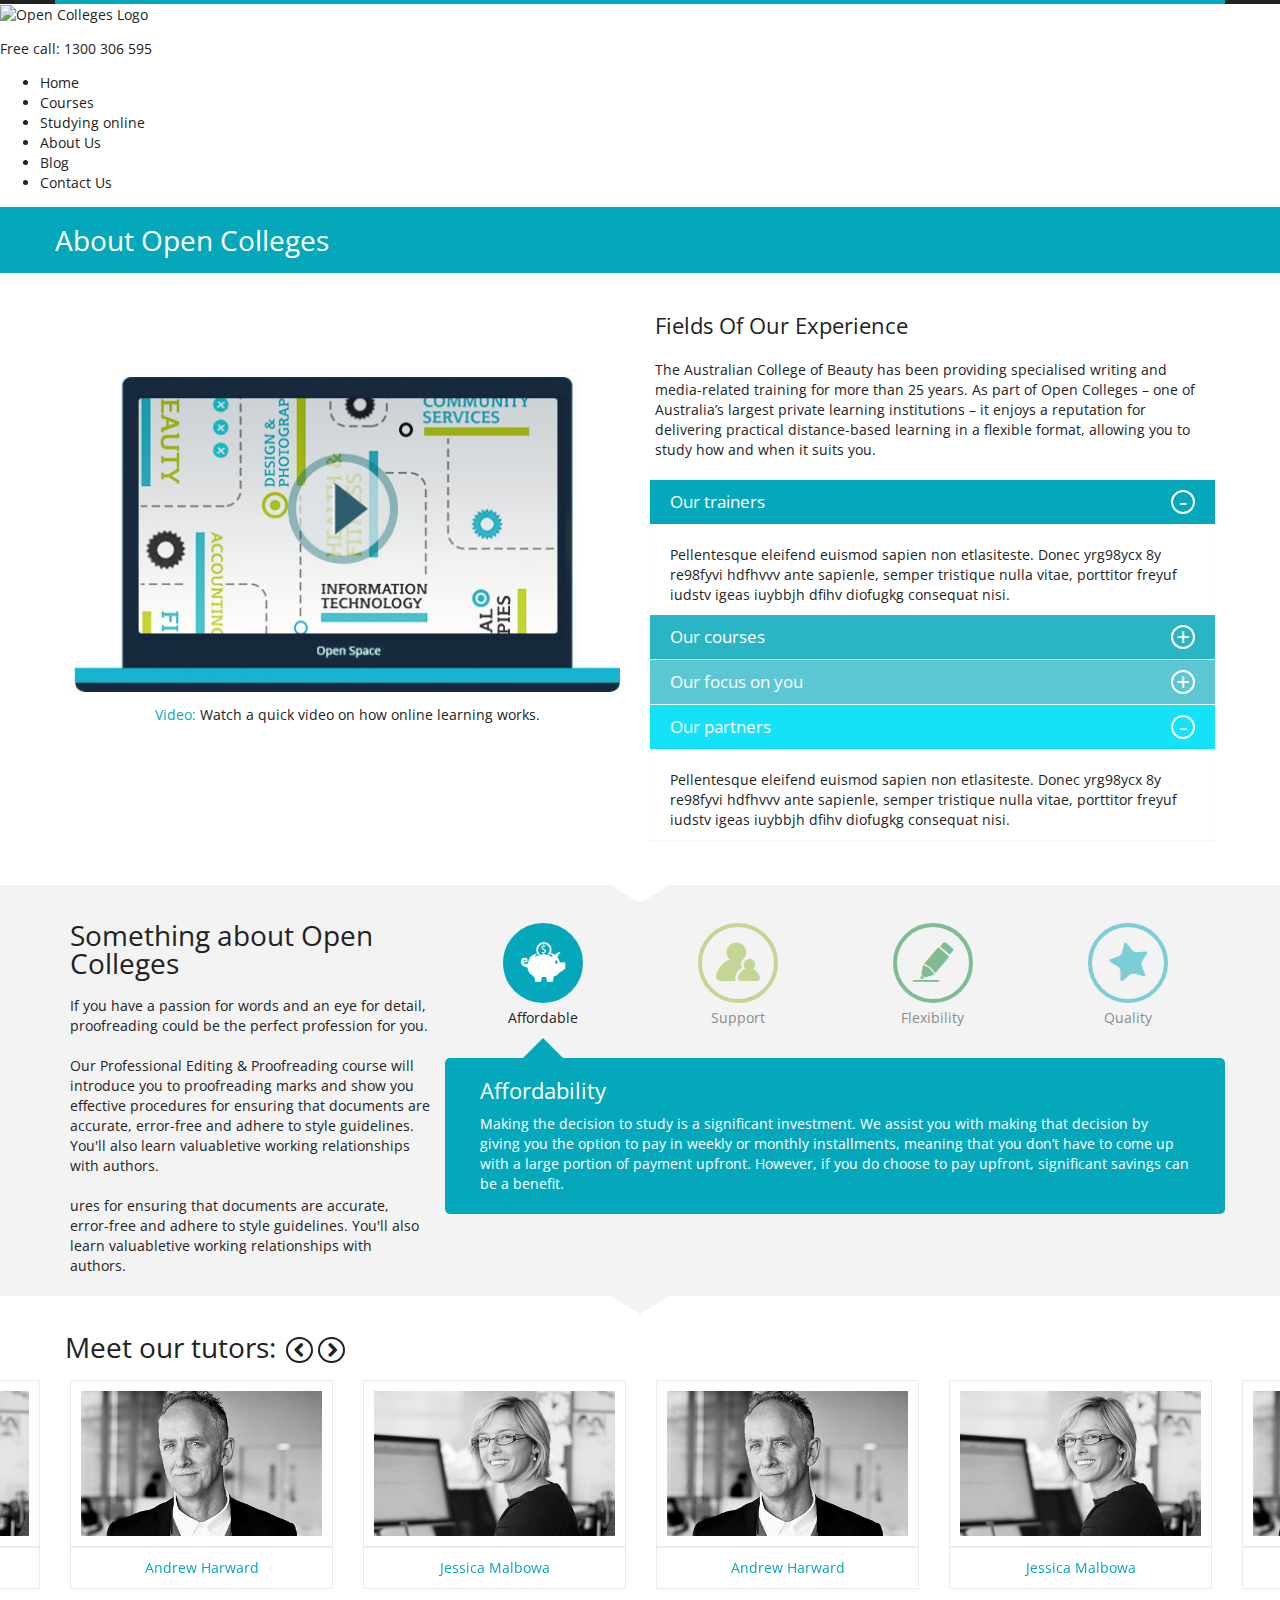
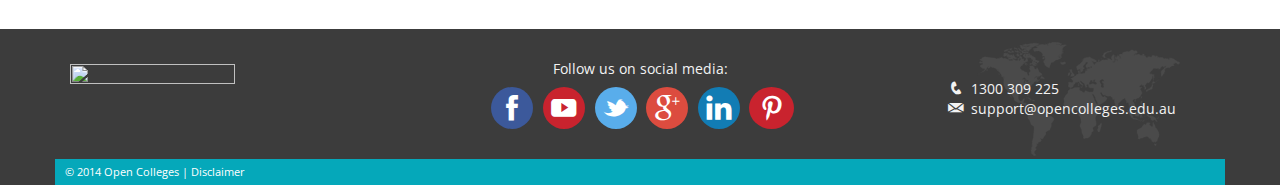
==== commit 0ce64dd2: "index-mobileBar-removed" ====
--- a/aboutUs.html
+++ b/aboutUs.html
@@ -72,7 +72,7 @@
                         <div class="panel panel-default white-bg">
                             <div class="panel-heading">
                                 <a data-toggle="collapse" data-parent="#BeautyTherapy" href="#DiplomaOfBeautyTherapy">
-                                    <h3 class="panel-title blue-bg pl-20 pr-20 pt-10 pb-10">Our trainers <span class="icon icon-accordion-circle icon-minus pull-right"></span></h3>
+                                    <h3 class="panel-title border-grayL-1 blue-bg pl-20 pr-20 pt-10 pb-10">Our trainers <span class="icon icon-accordion-circle icon-minus pull-right"></span></h3>
                                 </a>
                             </div>
                             <div id="DiplomaOfBeautyTherapy" class="panel-collapse collapse in">
@@ -102,6 +102,18 @@
                             <div id="CertificateInBeautyTherapy" class="panel-collapse collapse">
                                 <div class="panel-body pl-20 pr-20 pt-20 pb-10">
                                     <h4>Anim pariatur cliche reprehenderit, enim eiusmod high life accusamus terry richardson ad squid. 3 wolf moon officia aute, non cupidatat skateboard dolor brunch. Food truck quinoa nesciunt laborum eiusmod. Brunch 3 wolf moon tempor, sunt aliqua put a bird on it squid.</h4>
+                                </div>
+                            </div>
+                        </div>
+                        <div class="panel panel-default white-bg">
+                            <div class="panel-heading">
+                                <a data-toggle="collapse" data-parent="#BeautyTherapy" href="#DiplomaOfBeautyTherapy">
+                                    <h3 class="panel-title border-grayL-1 lighten-blue-3 pl-20 pr-20 pt-10 pb-10">Our partners <span class="icon icon-accordion-circle icon-minus pull-right"></span></h3>
+                                </a>
+                            </div>
+                            <div id="DiplomaOfBeautyTherapy" class="panel-collapse collapse in">
+                                <div class="panel-body pl-20 pr-20 pt-20 pb-10">
+                                    <h4>Pellentesque eleifend euismod sapien non etlasiteste. Donec yrg98ycx 8y re98fyvi hdfhvvv ante sapienle, semper tristique nulla vitae, porttitor freyuf iudstv igeas iuybbjh dfihv diofugkg consequat nisi. </h4>
                                 </div>
                             </div>
                         </div>
@@ -234,8 +246,7 @@
                     <div class="col-lg-3 col-md-3 col-sm-3">
                         <div class="pt-pb-10 pr-pl-10 border-gray-1" data-toggle="modal" data-target="#dialog"><img src="images/Andrew-inColor.jpg" alt="" class="img-responsive" /></div>
                         <div class="border-gray-1 text-center pt-10 pb-10">
-                            <h4>Andrew Harward</h4>
-                            <h4 class="text-blue">Web, development</h4>
+                            <h4 class="text-blue">Andrew Harward</h4>
                         </div>
                     </div>
                     <!-- /Tutor 1 -->
@@ -243,8 +254,7 @@
                     <div class="col-lg-3 col-md-3 col-sm-3">
                         <div class="pt-pb-10 pr-pl-10 border-gray-1" data-toggle="modal" data-target="#dialog"><img src="images/Jessica-inColor.jpg" alt="" class="img-responsive" /></div>
                         <div class="border-gray-1 text-center pt-10 pb-10">
-                            <h4>Jessica Malbowa</h4>
-                            <h4 class="text-blue">Web, development</h4>
+                            <h4 class="text-blue">Jessica Malbowa</h4>
                         </div>
                     </div>
                     <!-- /Tutor 2 -->
@@ -252,8 +262,7 @@
                     <div class="col-lg-3 col-md-3 col-sm-3">
                         <div class="pt-pb-10 pr-pl-10 border-gray-1" data-toggle="modal" data-target="#dialog"><img src="images/Andrew-inColor.jpg" alt="" class="img-responsive" /></div>
                         <div class="border-gray-1 text-center pt-10 pb-10">
-                            <h4>Andrew Harward</h4>
-                            <h4 class="text-blue">Web, development</h4>
+                            <h4 class="text-blue">Andrew Harward</h4>
                         </div>
                     </div>
                     <!-- /Tutor 3 -->
@@ -261,8 +270,7 @@
                     <div class="col-lg-3 col-md-3 col-sm-3">
                         <div class="pt-pb-10 pr-pl-10 border-gray-1" data-toggle="modal" data-target="#dialog"><img src="images/Jessica-inColor.jpg" alt="" class="img-responsive" /></div>
                         <div class="border-gray-1 text-center pt-10 pb-10">
-                            <h4>Jessica Malbowa</h4>
-                            <h4 class="text-blue">Web, development</h4>
+                            <h4 class="text-blue">Jessica Malbowa</h4>
                         </div>
                     </div>
                     <!-- /Tutor 4 -->
@@ -270,8 +278,7 @@
                     <div class="col-lg-3 col-md-3 col-sm-3">
                         <div class="pt-pb-10 pr-pl-10 border-gray-1" data-toggle="modal" data-target="#dialog"><img src="images/Andrew-inColor.jpg" alt="" class="img-responsive" /></div>
                         <div class="border-gray-1 text-center pt-10 pb-10">
-                            <h4>Andrew Harward</h4>
-                            <h4 class="text-blue">Web, development</h4>
+                            <h4 class="text-blue">Andrew Harward</h4>
                         </div>
                     </div>
                     <!-- /Tutor 5 -->
@@ -279,8 +286,7 @@
                     <div class="col-lg-3 col-md-3 col-sm-3">
                         <div class="pt-pb-10 pr-pl-10 border-gray-1" data-toggle="modal" data-target="#dialog"><img src="images/Jessica-inColor.jpg" alt="" class="img-responsive" /></div>
                         <div class="border-gray-1 text-center pt-10 pb-10">
-                            <h4>Jessica Malbowa</h4>
-                            <h4 class="text-blue">Web, development</h4>
+                            <h4 class="text-blue">Jessica Malbowa</h4>
                         </div>
                     </div>
                     <!-- /Tutor 6 -->
@@ -313,7 +319,7 @@
                 <!-- /Social media -->
                 <!-- Contact us -->
                 <div class="col-lg-3 col-md-4 col-sm-12 col-xs-12 world-map pull-right">
-                    <h4><span class="icon icon-phone pt-10 pb-10"> </span>1300 852 011</h4>
+                    <h4><span class="icon icon-phone pt-10 pb-10"> </span>1300 309 225</h4>
                     <h4> <span class="icon icon-mail"> </span> support@opencolleges.edu.au</h4>
                 </div>
                 <!-- /Contact us -->
--- a/CSS/main.css
+++ b/CSS/main.css
@@ -1 +1,1433 @@
-@import url(http://fonts.googleapis.com/css?family=Open+Sans:400,700);.lighten-blue-1{background-color:#2ab5c4}.lighten-blue-2{background-color:#5cc6d2}.lighten-blue-3{background-color:#13e2f9}.lighten-blue-1,.lighten-blue-2,.lighten-blue-3{color:#fff}html,body{height:100%;min-height:100%}body{font-family:'Open Sans',sans-serif!important;color:gray;font-size:.8em;line-height:1.3em}h1,h2,h3,h4{font-weight:400;margin:0}h1{font-size:1.8em;line-height:1em}h2{font-weight:400;font-size:1.6em;line-height:1.2em}h3{font-weight:400;font-size:1.2em}h4{font-weight:400;font-size:14px}h5{font-weight:400;font-size:.8em;margin:0}.text-blue{color:#05a8ba}.text-white{color:#fff}a:-webkit-any-link{text-decoration:none!important}.text-center{text-align:center}@font-face{font-family:Plume-font;src:url(../fonts/Plume_Std_Rg.ttf)}@font-face{font-family:beauty-font;src:url(../fonts/Beauty-font.ttf);font-weight:400;font-style:normal}.plume{font-family:Plume-font}.icon{font-family:beauty-font;speak:none;font-style:normal;font-weight:400;font-variant:normal;text-transform:none;line-height:1;-webkit-font-feature-settings:"liga";-moz-font-feature-settings:"liga=1";-moz-font-feature-settings:"liga";-ms-font-feature-settings:"liga" 1;-o-font-feature-settings:"liga";font-feature-settings:"liga";-webkit-font-smoothing:antialiased;-moz-osx-font-smoothing:grayscale}.icon-arrow-down:before{content:'\e615'}.icon-arrow-up:before{content:'\e617'}.icon-arrow-left:before{content:'\e600'}.icon-arrow-right:before{content:'\e601'}.icon-arrow-circle{border-radius:50%;border:2px solid #222;text-align:center;width:30px;height:30px}.icon-arrow-header-circle{border-radius:50%;-webkit-box-shadow:0 1px 2px 0 rgba(0,0,0,.25);-moz-box-shadow:0 1px 2px 0 rgba(0,0,0,.25);box-shadow:0 1px 2px 0 rgba(0,0,0,.25);text-align:center;background:#05a8ba;color:#fff;padding-top:10px;width:30px;height:30px}.icon-arrowRight-circle{border-radius:50%;border:2px solid #222;text-align:center;width:30px;height:30px;padding:4px 6px 4px 8px}.icon-arrowLeft-circle{border-radius:50%;border:2px solid #222;text-align:center;width:30px;height:30px;padding:4px 8px 4px 6px}.icon-arrow:before{content:'\e602'}.icon-burger:before{content:'\e608'}.icon-phone:before{content:'\e609'}.icon-leaf:before{content:'\e605'}.icon-quality:before{content:'\e60c'}.icon-affordability:before{content:'\e60a'}.icon-study:before{content:'\e60e'}.icon-support:before{content:'\e60f'}.icon-quote:before{content:'\e60d'}.icon-mail:before{content:'\e607'}.icon-JobGrowth-arrow:before{content:'\e613'}.icon-facebook:before{content:'\e603'}.icon-twitter:before{content:'\e610'}.icon-google:before{content:'\e604'}.icon-linkedIn:before{content:'\e606'}.icon-pinterest:before{content:'\e60b'}.icon-youTube:before{content:'\e611'}.icon-tick:before{content:'\e616'}.icon-download:before{content:'\e614'}.icon-address:before{content:'\e61d'}.icon-overseas:before{content:'\e61f'}.icon-postbox:before{content:'\e61e'}.icon-address,.icon-overseas,.icon-postbox{font-size:1.9em;color:#05a8ba}.icon-socialMedia-circle,.icon-course-snapshot-circle{border-radius:50%;padding:7px;text-align:center;width:30px;height:30px;color:#FFF}.icon-socialMedia-circle,.icon-course-snapshot-circle{font-size:2em}.icon-course-snapshot-circle{font-size:1.4em}.icon-facebook{border-radius:50%;padding:7px;text-align:center;width:30px;height:30px;color:#FFF;font-size:2em;background-color:#3c599b}.icon-twitter{border-radius:50%;padding:7px;text-align:center;width:30px;height:30px;color:#FFF;font-size:2em;background-color:#59adeb}.icon-google{border-radius:50%;padding:7px;text-align:center;width:30px;height:30px;color:#FFF;font-size:2em;background-color:#dc4c3f}.icon-linkedIn{border-radius:50%;padding:7px;text-align:center;width:30px;height:30px;color:#FFF;font-size:2em;background-color:#127cb4}.icon-pinterest{border-radius:50%;padding:7px;text-align:center;width:30px;height:30px;color:#FFF;font-size:2em;background-color:#c9232e}.icon-youTube{border-radius:50%;padding:7px;text-align:center;width:30px;height:30px;color:#FFF;font-size:2em;background-color:#c9232e}.icon-quote{font-size:2em}.icon-phone-circle{border-radius:50%;border:2px solid #05a8ba;padding:3px;text-align:center}.icon-accordion-circle{border-radius:24px;border:2px solid #fff;text-align:center;vertical-align:middle;width:24px;height:24px;font-size:1.4em;font-family:"Courier New",Courier,monospace}.icon-arrowInCircle:after{content:'\e61c'}.icon-arrowInCircle{font-size:1.4em}.icon-plus:after{content:"+"}.icon-minus:after{content:"-"}.icon-star:after{content:'\e619'}.icon-iPhone:after{content:'\e618'}.icon-watch:after{content:'\e618'}.icon-tickSquare:after{content:'\e61a'}.icon-star,.icon-watch,.icon-iPhone,.icon-tickSquare{border-radius:50%;padding:7px;text-align:center;width:30px;height:30px;color:#FFF;font-size:2em;font-size:1.4em;background-color:#05a8ba;font-size:1.6em}.grayL-bg{background-color:#f3f3f3}.grayD-bg{background-color:#222}.white{color:#FFF}.white-bg{background-color:#FFF}.blue-bg{background-color:#05a8ba;color:#FFF}.greenL-bg{background-color:#94bb37;color:#FFF}.greenD-bg{background-color:#108432;color:#FFF}.blue-bg a,.greenL-bg a,.greenD-bg a{color:#FFF}.blue-bg a:hover,.greenL-bg a:hover,.greenD-bg a:hover{color:#FFF}.blue-bg a:focus,.greenL-bg a:focus,.greenD-bg a:focus{color:#FFF}.homepageHero-bg{background-color:#e5efeb}.floatLeft{float:left}.floatRight{float:right}.logo{max-width:210px;max-height:56px}.stickRight{float:right;padding-right:10px;text-align:right}.opacity-half{-webkit-opacity:.5;-moz-opacity:.5;opacity:.5}.border-grayL-1{border-bottom:1px solid #f3f3f3}.topBorder{background:#222;height:4px}.blueBorder{background-color:#05a8ba;height:4px}.center-block{display:block;margin-left:auto;margin-right:auto}#arrowHeader{width:100%;top:35px;cursor:pointer;display:none;position:fixed;z-index:7}#stickyHeader{cursor:pointer}.button-pinbarMobile{-webkit-border-radius:5px;-moz-border-radius:5px;border-radius:5px;-moz-background-clip:padding;-webkit-background-clip:padding-box;background-clip:padding-box;-webkit-box-shadow:inset 1px 1px 17px 0 rgba(255,255,255,.4);-moz-box-shadow:inset 1px 1px 17px 0 rgba(255,255,255,.4);box-shadow:inset 1px 1px 17px 0 rgba(255,255,255,.4);background-color:rgba(255,255,255,.2);font-family:Plume-font;height:55px}.button-pinbarMobile .ContentPhone{display:block;margin-left:auto;margin-right:auto;max-width:100px}.button-pinbarMobile .ContentDownload{display:block;margin-left:auto;margin-right:auto;max-width:200px}.icon-pinbarMobile-circle{-webkit-border-radius:50%;-moz-border-radius:50%;border-radius:50%;-moz-background-clip:padding;-webkit-background-clip:padding-box;background-clip:padding-box;border:2px solid rgba(255,255,255,.7);background-color:rgba(255,255,255,.5);background:-webkit-gradient(linear,left top,left bottom,from(rgba(255,255,255,.5)),to(#fff));background:-webkit-linear-gradient(top,rgba(255,255,255,.5),#fff);background:-moz-linear-gradient(top,rgba(255,255,255,.5),#fff);background:-ms-linear-gradient(top,rgba(255,255,255,.5),#fff);background:-o-linear-gradient(top,rgba(255,255,255,.5),#fff);text-align:center;padding:5px;font-size:1.2em;margin:12px 5px}.button-pinbarMobile .pinbarMobile-Text{height:55px;display:table-cell;vertical-align:middle;text-align:center}.stuck{position:fixed;top:0;z-index:6;overflow:hidden;-webkit-box-shadow:0 1px 2px 0 rgba(0,0,0,.25);-moz-box-shadow:0 1px 2px 0 rgba(0,0,0,.25);box-shadow:0 1px 2px 0 rgba(0,0,0,.25)}#stickyHeader{width:100%}#pinbarText{overflow:hidden;height:0;width:100%;text-align:center}.close{background-color:#05a8ba;color:#fff;float:left}.modal-title{display:inline-block}.modal-body img{padding:10px;margin:10px;border:1px solid #dadada;float:left;width:200px}.pt-5{padding-top:5px}.pt-10{padding-top:10px}.pt-15{padding-top:15px}.pt-20{padding-top:20px}.pt-30{padding-top:30px}.pt-27{padding-top:27px}.pr-5-important{padding-right:5px!important}.pr-10{padding-right:10px}.pr-15{padding-right:10px}.pr-20{padding-right:20px}.pl-5-important{padding-left:5px!important}.pl-10{padding-left:10px}.pl-15{padding-left:15px}.pl-20{padding-left:20px}.pl-30{padding-left:30px}.pl-30-important{padding-left:30px!important}.pb-5{padding-bottom:5px}.pb-10{padding-bottom:10px}.pb-20{padding-bottom:20px}.pb-30{padding-bottom:30px}.pt-pb-10-pr-pl-5{padding-top:10px;padding-bottom:10px;padding-right:5px;padding-left:5px}.pr-20-pl-10{padding-right:20px;padding-left:10px}.pr-pl-10{padding-right:10px;padding-left:10px}.pr-pl-20{padding-right:20px;padding-left:20px}.pr-pl-25{padding-right:25px;padding-left:25px}.pt-pb-5{padding-top:5px;padding-bottom:5px}.pt-pb-10{padding-top:10px;padding-bottom:10px}.pt-pb-14{padding-top:14px;padding-bottom:14px}.pt-pb-20{padding-top:20px;padding-bottom:20px}.pt-pb-30{padding-top:30px;padding-bottom:30px}.pr-pl-60{padding-right:60px;padding-left:60px}@media (max-width:991px){.pr-pl-60{padding-right:20px;padding-left:20px}}.padding-10{padding:10px}.padding-20{padding:20px}.mr-ml-5{margin-right:5px;margin-left:5px}.mr-ml-55{margin-right:55px;margin-left:55px}.mt-7{margin-top:7px}.mt-10{margin-top:10px}.mt-20{margin-top:20px}.mt-40{margin-top:40px}.mt-100{margin-top:100px}.mt-mb-20{margin-top:20px;margin-bottom:20px}.mt-mb-40{margin-top:40px;margin-bottom:40px}.mb-25{margin-bottom:25px}.mb-40{margin-bottom:40px}.mb-15{margin-bottom:15px}.ml-5{margin-left:5px}.ml-10{margin-left:10px}.ml-150{margin-left:150px}.top-right-0{top:0;right:0;float:right}.home-heroImg{text-align:center}.main-triangle-up{border-bottom:20px solid;width:0;height:0;border-right:20px solid transparent;border-left:20px solid transparent;display:block}.main-triangle-down{border-top:18px solid;width:0;height:0;border-right:30px solid transparent;border-left:30px solid transparent;display:block}.border-blue-top{border-top-color:#05a8ba}.border-gray-top{border-top-color:#f3f3f3}.border-white-top{border-top-color:#fff}.border-blue{border-bottom-color:#05a8ba}.border-greenL{border-bottom-color:#94bb37}.border-greenD{border-bottom-color:#108432}.border-gray{border:1px solid #222;-webkit-border-radius:2px;-moz-border-radius:2px;border-radius:2px;-moz-background-clip:padding;-webkit-background-clip:padding-box;background-clip:padding-box}.JobGrowth-chartEmployee canvas{position:absolute;top:90px;left:0}.JobGrowth-chartEmployee .percentage{position:absolute;top:135px;left:27px;font-size:1.65em;font-weight:700}.JobGrowth-chartProjectedEmployee canvas{position:absolute;top:30px;left:0}.JobGrowth-chartProjectedEmployee .percentage{position:absolute;top:92px;left:37px;font-size:2.7em;font-weight:700}.JobGrowth-chartProjectedEmployeeOver canvas{position:absolute;top:30px;left:0;z-index:2}.jobGrowth-arrow{padding-top:55px;color:#108432;font-size:11em;background:-webkit-linear-gradient(#94bb37,#108432);-webkit-background-clip:text;-webkit-text-fill-color:transparent}.JobGrowth-MiddleText{font-size:1.5em;line-height:20px;color:#108432;position:absolute;top:75px;left:22%}.jobGrowth-SeperatorArrow{width:0;height:0;border-left:10px solid #e6e6e6;border-bottom:10px solid transparent;border-top:10px solid transparent;display:block;margin-top:95px}.jobGrowth-Seperator{width:10px;border-left:2px solid #e6e6e6;display:block;margin-top:40px;height:200px;float:left}form input,form select{color:#151515;font-size:.85em;width:96%;padding:5px 2%;-webkit-border-radius:4px;-moz-border-radius:4px;border-radius:4px;border:1px solid #93c2c7}form input:hover,form select:hover{border:1px solid #17a0ae}.button-submit{background-color:#b2d953;border:1px solid #a1c54b;color:#000;padding-right:8px;padding-left:8px;display:inline-block;-webkit-border-radius:5px;-moz-border-radius:5px;border-radius:5px;-moz-background-clip:padding;-webkit-background-clip:padding-box;background-clip:padding-box;cursor:pointer;vertical-align:middle;text-align:left;width:96%}.button-courseArea{background-color:#94bb37;border:1px solid #a1c54b;color:#FFF;padding-top:8px;padding-bottom:8px;padding-right:8px;padding-left:8px;display:inline-block;-webkit-border-radius:5px;-moz-border-radius:5px;border-radius:5px;-moz-background-clip:padding;-webkit-background-clip:padding-box;background-clip:padding-box;cursor:pointer;margin:0;vertical-align:middle;text-align:left}.learningProsess-img{max-width:100%;padding:10px;margin-left:15px}.learningProcess-box-blue{border-top:5px solid #05a8ba}.learningProcess-box-greenL{border-top:5px solid #94bb37}.learningProcess-box-greenD{border-top:5px solid #108432}.learningProcess-drop-shadow{margin-bottom:20px}.oneThirdWidth{width:33.333333%}#myTab{width:100%}@media (min-width:992px){#myTab{border-spacing:10px;border-collapse:separate}}#myTab td{vertical-align:top}.icon-benefits-circle{border-radius:50%;border:4px solid;text-align:center;padding:15px 5px 5px;width:80px;height:80px;font-size:2.8em}@media (max-width:991px){.icon-benefits-circle{width:55px!important;height:55px!important;font-size:1.4em}}.icon-benefits-circle-blue{border-radius:50%;border:4px solid;text-align:center;padding:15px 5px 5px;width:80px;height:80px;font-size:2.8em;border-color:#05a8ba;color:#05a8ba}@media (max-width:991px){.icon-benefits-circle-blue{width:55px!important;height:55px!important;font-size:1.4em}}.icon-benefits-circle-greenL{border-radius:50%;border:4px solid;text-align:center;padding:15px 5px 5px;width:80px;height:80px;font-size:2.8em;border-color:#94bb37;color:#94bb37}@media (max-width:991px){.icon-benefits-circle-greenL{width:55px!important;height:55px!important;font-size:1.4em}}.icon-benefits-circle-greenD{border-radius:50%;border:4px solid;text-align:center;padding:15px 5px 5px;width:80px;height:80px;font-size:2.8em;border-color:#108432;color:#108432}@media (max-width:991px){.icon-benefits-circle-greenD{width:55px!important;height:55px!important;font-size:1.4em}}.icon-benefits-circle-selected-blue{border-radius:50%;border:4px solid;text-align:center;padding:15px 5px 5px;width:80px;height:80px;font-size:2.8em;border-color:#05a8ba;background-color:#05a8ba;color:#FFF}@media (max-width:991px){.icon-benefits-circle-selected-blue{width:55px!important;height:55px!important;font-size:1.4em}}.icon-benefits-circle-selected-greenL{border-radius:50%;border:4px solid;text-align:center;padding:15px 5px 5px;width:80px;height:80px;font-size:2.8em;border-color:#94bb37;background-color:#94bb37;color:#FFF}@media (max-width:991px){.icon-benefits-circle-selected-greenL{width:55px!important;height:55px!important;font-size:1.4em}}.icon-benefits-circle-selected-greenD{border-radius:50%;border:4px solid;text-align:center;padding:15px 5px 5px;width:80px;height:80px;font-size:2.8em;border-color:#108432;background-color:#108432;color:#FFF}@media (max-width:991px){.icon-benefits-circle-selected-greenD{width:55px!important;height:55px!important;font-size:1.4em}}.benefits-box-bg{-webkit-border-radius:5px;-moz-border-radius:5px;border-radius:5px;-moz-background-clip:padding;-webkit-background-clip:padding-box;background-clip:padding-box;color:#FFF}.benefits-box-bg-blue{background-color:#05a8ba}.benefits-box-bg-greenD{background-color:#108432}.benefits-box-bg-greenL{background-color:#94bb37}#benefits-Tab a{color:#222}#benefits-Tab a:hover{color:#222}.border-gray-1{border:1px solid #ebebeb}.tutor-box{clear:both}.tutor-box img{filter:url("data:image/svg+xml;utf8,<svg xmlns=\'http://www.w3.org/2000/svg\'><filter id=\'grayscale\'><feColorMatrix type=\'matrix\' values=\'0.3333 0.3333 0.3333 0 0 0.3333 0.3333 0.3333 0 0 0.3333 0.3333 0.3333 0 0 0 0 0 1 0\'/></filter></svg>#grayscale");filter:gray;-webkit-filter:grayscale(100%);-webkit-transition:all 1s ease;-moz-transition:all 1s ease;-ms-transition:all 1s ease;-o-transition:all 1s ease}.tutor-box img:hover{filter:url("data:image/svg+xml;utf8,<svg xmlns=\'http://www.w3.org/2000/svg\'><filter id=\'grayscale\'><feColorMatrix type=\'matrix\' values=\'1 0 0 0 0, 0 1 0 0 0, 0 0 1 0 0, 0 0 0 1 0\'/></filter></svg>#grayscale");-webkit-filter:grayscale(0%)}.ui-dialog-content{background-color:#fff}.img-tutor{text-align:center;width:400px;height:auto}.testimonial-box{background-color:#f8f8f8;border:1px solid #f3f3f3;clear:both}.testimonial-image-wrapper{float:left;padding:10px;margin:1%;width:27%;max-width:150px}.testimonial-text-wrapper{float:left;padding:15px;width:70%}@media (max-width:991px){.testimonial-text-wrapper{width:90%;display:block;margin-left:auto;margin-right:auto;float:none}}.testimonial-triangle-down{border-top:10px solid #05a8ba;width:0;height:0;border-right:10px solid transparent;border-left:10px solid transparent;display:block;padding-bottom:5px}.testimonial-circle{display:inline-block;border-radius:50%;margin:10px 3px;width:11px;height:11px}.testimonial-circle-selected{display:inline-block;border-radius:50%;margin:10px 3px;width:11px;height:11px;border:1px solid #8d8d8d;background-color:#05a8ba;border:1px solid #05a8ba}.testimonial-circle{display:inline-block;border-radius:50%;margin:10px 3px;width:11px;height:11px;border:1px solid #8d8d8d}footer{background-color:#3c3c3c;color:#f3f3f3}footer a{color:#fff}.world-map{background-image:url(../images/world-map.png);background-position:center;background-repeat:no-repeat;color:#f3f3f3;padding-top:40px;padding-bottom:40px}@media (max-width:991px){.world-map{background-image:none!important;background-color:#555!important;text-align:center!important;margin-top:30px!important;padding:15px 0!important;font-size:1.2em!important}}.oc-logo-white{padding-top:5px;width:100%;height:auto}.icon-socialMedia span{margin-left:.2em}@media (max-width:767px){.icon-socialMedia span{margin-left:0}}.gray-box-rounded{-webkit-border-radius:5px;-moz-border-radius:5px;border-radius:5px;-moz-background-clip:padding;-webkit-background-clip:padding-box;background-clip:padding-box;background-color:#f3f3f3;padding:20px}.button-FindMore{font-family:Plume-font;background-color:#05a8ba;border:1px solid #059fb0;color:#fff;padding-right:8px;padding-left:8px;display:inline-block;-webkit-border-radius:5px;-moz-border-radius:5px;border-radius:5px;-moz-background-clip:padding;-webkit-background-clip:padding-box;background-clip:padding-box;cursor:pointer;vertical-align:middle;text-align:left;width:98%}@media (max-width:991px){.shadow{-webkit-box-shadow:-3px 3px 7px #d7d4d4;-moz-box-shadow:-3px 3px 7px #d7d4d4;box-shadow:-3px 3px 7px #d7d4d4;z-index:3;padding-bottom:10px}.page-header{margin-top:50px}}@media (max-width:767px){.aboutUs-mobile-header{background-color:#888;border-top-left-radius:5px;border-top-right-radius:5px;padding:15px;color:#fff}.aboutUs-mobile-body{background-color:#f3f3f3;border-bottom-left-radius:5px;border-bottom-right-radius:5px;padding:15px}.pb-mobile-0{padding-bottom:0}.mb-mobile-20{margin-bottom:20px}.pt-mobile-30{padding-top:30px}}.white-bg-mobile{background-color:#f3f3f3}@media (max-width:767px){.white-bg-mobile{background-color:#fff}}@media print{*{background:transparent!important;color:#000!important;box-shadow:none!important;text-shadow:none!important}a,a:visited{text-decoration:underline}a[href]:after{content:" (" attr(href) ")"}abbr[title]:after{content:" (" attr(title) ")"}a[href^="javascript:"]:after,a[href^="#"]:after{content:""}pre,blockquote{border:1px solid #999;page-break-inside:avoid}thead{display:table-header-group}tr,img{page-break-inside:avoid}img{max-width:100%!important}p,h2,h3{orphans:3;widows:3}h2,h3{page-break-after:avoid}}+@import url(http://fonts.googleapis.com/css?family=Open+Sans:400,700);
+/*
+Theme Name: Open Colleges Beauty microsite 2014
+Author: The Open Colleges Dev Team
+Author URI: http://opencolleges.edu.au
+Description: The 2014 Django theme for Open College's Beauty microsite
+*/
+/*
+ * Author: Farnoosh Moghadam
+ *
+ * Based on HTML5 Boilerplate v4.3.0
+ */
+/* ==========================================================================
+   LESS Vars - setup
+   ========================================================================== */
+/* ==========================================================================
+   Colors
+   ========================================================================== */
+/* ==========================================================================
+   Classes
+   ========================================================================== */
+.lighten-blue-1 {
+  background-color: #2ab5c4;
+}
+.lighten-blue-2 {
+  background-color: #5cc6d2;
+}
+.lighten-blue-3 {
+  background-color: #13e2f9;
+}
+.lighten-blue-1,
+.lighten-blue-2,
+.lighten-blue-3 {
+  color: #ffffff;
+}
+/* ==========================================================================
+   Tags
+   ========================================================================== */
+html,
+body {
+  height: 100%;
+  min-height: 100%;
+}
+body {
+  font-family: 'Open Sans', sans-serif !important;
+  color: #808080;
+  font-size: 0.8em;
+  line-height: 1.3em;
+}
+h1,
+h2,
+h3,
+h4 {
+  font-weight: normal;
+  margin: 0;
+}
+h1 {
+  font-size: 1.8em;
+  line-height: 1em;
+}
+h2 {
+  font-weight: normal;
+  font-size: 1.6em;
+  line-height: 1.2em;
+}
+h3 {
+  font-weight: normal;
+  font-size: 1.2em;
+}
+h4 {
+  font-weight: normal;
+  font-size: 14px;
+}
+h5 {
+  font-weight: normal;
+  font-size: 0.8em;
+  margin: 0px;
+}
+.text-blue {
+  color: #05a8ba;
+}
+.text-white {
+  color: #ffffff;
+}
+a:-webkit-any-link {
+  text-decoration: none !important;
+}
+.text-center {
+  text-align: center;
+}
+/* ==========================================================================
+   Fonts
+   ========================================================================== */
+@font-face {
+  font-family: 'Plume-font';
+  src: url(../fonts/Plume_Std_Rg.ttf);
+}
+@font-face {
+  font-family: 'beauty-font';
+  src: url(../fonts/Beauty-font.ttf);
+  font-weight: normal;
+  font-style: normal;
+}
+.plume {
+  font-family: 'Plume-font';
+}
+.icon {
+  font-family: beauty-font;
+  speak: none;
+  font-style: normal;
+  font-weight: normal;
+  font-variant: normal;
+  text-transform: none;
+  line-height: 1;
+  /* Enable Ligatures ================ */
+  -webkit-font-feature-settings: "liga";
+  -moz-font-feature-settings: "liga=1";
+  -moz-font-feature-settings: "liga";
+  -ms-font-feature-settings: "liga" 1;
+  -o-font-feature-settings: "liga";
+  font-feature-settings: "liga";
+  /* Better Font Rendering =========== */
+  -webkit-font-smoothing: antialiased;
+  -moz-osx-font-smoothing: grayscale;
+}
+.icon-arrow-down:before {
+  content: '\e615';
+}
+.icon-arrow-up:before {
+  content: '\e617';
+}
+.icon-arrow-left:before {
+  content: '\e600';
+}
+.icon-arrow-right:before {
+  content: '\e601';
+}
+.icon-arrow-circle {
+  border-radius: 50%;
+  border: 2px solid #222222;
+  text-align: center;
+  width: 30px;
+  height: 30px;
+}
+.icon-arrow-header-circle {
+  border-radius: 50%;
+  -webkit-box-shadow: 0 1px 2px 0 rgba(0, 0, 0, 0.25);
+  -moz-box-shadow: 0 1px 2px 0 rgba(0, 0, 0, 0.25);
+  box-shadow: 0 1px 2px 0 rgba(0, 0, 0, 0.25);
+  text-align: center;
+  background: #05a8ba;
+  color: #ffffff;
+  padding-top: 10px;
+  width: 30px;
+  height: 30px;
+}
+.icon-arrowRight-circle {
+  border-radius: 50%;
+  border: 2px solid #222222;
+  text-align: center;
+  width: 30px;
+  height: 30px;
+  padding: 4px 6px 4px 8px;
+}
+.icon-arrowLeft-circle {
+  border-radius: 50%;
+  border: 2px solid #222222;
+  text-align: center;
+  width: 30px;
+  height: 30px;
+  padding: 4px 8px 4px 6px;
+}
+.icon-arrow:before {
+  content: '\e602';
+}
+.icon-burger:before {
+  content: '\e608';
+}
+.icon-phone:before {
+  content: '\e609';
+}
+.icon-leaf:before {
+  content: '\e605';
+}
+.icon-quality:before {
+  content: '\e60c';
+}
+.icon-affordability:before {
+  content: '\e60a';
+}
+.icon-study:before {
+  content: '\e60e';
+}
+.icon-support:before {
+  content: '\e60f';
+}
+.icon-quote:before {
+  content: '\e60d';
+}
+.icon-mail:before {
+  content: '\e607';
+}
+.icon-JobGrowth-arrow:before {
+  content: '\e613';
+}
+.icon-facebook:before {
+  content: '\e603';
+}
+.icon-twitter:before {
+  content: '\e610';
+}
+.icon-google:before {
+  content: '\e604';
+}
+.icon-linkedIn:before {
+  content: '\e606';
+}
+.icon-pinterest:before {
+  content: '\e60b';
+}
+.icon-youTube:before {
+  content: '\e611';
+}
+.icon-tick:before {
+  content: '\e616';
+}
+.icon-download:before {
+  content: '\e614';
+}
+.icon-address:before {
+  content: '\e61d';
+}
+.icon-overseas:before {
+  content: '\e61f';
+}
+.icon-postbox:before {
+  content: '\e61e';
+}
+.icon-phone-contact:before {
+  content: '\e609';
+}
+.icon-address,
+.icon-overseas,
+.icon-postbox,
+.icon-phone-contact {
+  font-size: 1.9em;
+  color: #05a8ba;
+  border-radius: 50%;
+  border: 2px solid #05a8ba;
+  padding: 3px;
+  text-align: center;
+}
+.icon-phone-contact {
+  font-size: 1.4em;
+}
+.icon-address,
+.icon-overseas,
+.icon-postbox {
+  font-size: 1.9em;
+}
+.icon-phone-circle {
+  border-radius: 50%;
+  border: 2px solid #05a8ba;
+  padding: 3px;
+  text-align: center;
+}
+.icon-socialMedia-circle,
+.icon-course-snapshot-circle {
+  border-radius: 50%;
+  padding: 7px;
+  text-align: center;
+  width: 30px;
+  height: 30px;
+  color: #FFFFFF;
+}
+.icon-socialMedia-circle,
+.icon-course-snapshot-circle {
+  font-size: 2em;
+}
+.icon-course-snapshot-circle {
+  font-size: 1.4em;
+}
+.icon-facebook {
+  border-radius: 50%;
+  padding: 7px;
+  text-align: center;
+  width: 30px;
+  height: 30px;
+  color: #FFFFFF;
+  font-size: 2em;
+  background-color: #3c599b;
+}
+.icon-twitter {
+  border-radius: 50%;
+  padding: 7px;
+  text-align: center;
+  width: 30px;
+  height: 30px;
+  color: #FFFFFF;
+  font-size: 2em;
+  background-color: #59adeb;
+}
+.icon-google {
+  border-radius: 50%;
+  padding: 7px;
+  text-align: center;
+  width: 30px;
+  height: 30px;
+  color: #FFFFFF;
+  font-size: 2em;
+  background-color: #dc4c3f;
+}
+.icon-linkedIn {
+  border-radius: 50%;
+  padding: 7px;
+  text-align: center;
+  width: 30px;
+  height: 30px;
+  color: #FFFFFF;
+  font-size: 2em;
+  background-color: #127cb4;
+}
+.icon-pinterest {
+  border-radius: 50%;
+  padding: 7px;
+  text-align: center;
+  width: 30px;
+  height: 30px;
+  color: #FFFFFF;
+  font-size: 2em;
+  background-color: #c9232e;
+}
+.icon-youTube {
+  border-radius: 50%;
+  padding: 7px;
+  text-align: center;
+  width: 30px;
+  height: 30px;
+  color: #FFFFFF;
+  font-size: 2em;
+  background-color: #c9232e;
+}
+.icon-quote {
+  font-size: 2em;
+}
+.icon-accordion-circle {
+  border-radius: 24px;
+  border: 2px solid #ffffff;
+  text-align: center;
+  vertical-align: middle;
+  width: 24px;
+  height: 24px;
+  font-size: 1.4em;
+  font-family: "Courier New", Courier, monospace;
+}
+.icon-arrowInCircle:after {
+  content: '\e61c';
+}
+.icon-arrowInCircle {
+  font-size: 1.4em;
+}
+.icon-plus:after {
+  content: "+";
+}
+.icon-minus:after {
+  content: "-";
+}
+.icon-star:after {
+  content: '\e619';
+}
+.icon-iPhone:after {
+  content: '\e618';
+}
+.icon-watch:after {
+  content: '\e618';
+}
+.icon-tickSquare:after {
+  content: '\e61a';
+}
+.icon-star,
+.icon-watch,
+.icon-iPhone,
+.icon-tickSquare {
+  border-radius: 50%;
+  padding: 7px;
+  text-align: center;
+  width: 30px;
+  height: 30px;
+  color: #FFFFFF;
+  font-size: 2em;
+  font-size: 1.4em;
+  background-color: #05a8ba;
+  font-size: 1.6em;
+}
+/* ==========================================================================
+   Common
+   ========================================================================== */
+.grayL-bg {
+  background-color: #f3f3f3;
+}
+.grayD-bg {
+  background-color: #222222;
+}
+.white {
+  color: #FFFFFF;
+}
+.white-bg {
+  background-color: #FFFFFF;
+}
+.blue-bg {
+  background-color: #05a8ba;
+  color: #FFFFFF;
+}
+.greenL-bg {
+  background-color: #94bb37;
+  color: #FFFFFF;
+}
+.greenD-bg {
+  background-color: #108432;
+  color: #FFFFFF;
+}
+.blue-bg a,
+.greenL-bg a,
+.greenD-bg a {
+  color: #FFFFFF;
+}
+.blue-bg a:hover,
+.greenL-bg a:hover,
+.greenD-bg a:hover {
+  color: #FFFFFF;
+}
+.blue-bg a:focus,
+.greenL-bg a:focus,
+.greenD-bg a:focus {
+  color: #FFFFFF;
+}
+.homepageHero-bg {
+  background-color: #e5efeb;
+}
+.floatLeft {
+  float: left;
+}
+.floatRight {
+  float: right;
+}
+.logo {
+  max-width: 210px;
+  max-height: 56px;
+}
+.stickRight {
+  float: right;
+  padding-right: 10px;
+  text-align: right;
+}
+.opacity-half {
+  -webkit-opacity: 0.5;
+  -moz-opacity: 0.5;
+  opacity: 0.5;
+}
+/******************************* 
+**** Header
+********************************/
+.border-grayL-1 {
+  border-bottom: 1px solid #f3f3f3;
+}
+.topBorder {
+  background: #222222;
+  height: 4px;
+}
+.blueBorder {
+  background-color: #05a8ba;
+  height: 4px;
+}
+.center-block {
+  display: block;
+  margin-left: auto;
+  margin-right: auto;
+}
+#arrowHeader {
+  width: 100%;
+  top: 35px;
+  cursor: pointer;
+  display: none;
+  position: fixed;
+  z-index: 7;
+}
+#stickyHeader {
+  cursor: pointer;
+}
+/******************************* 
+**** Pinbar Mobile
+********************************/
+.button-pinbarMobile {
+  -webkit-border-radius: 5px;
+  -moz-border-radius: 5px;
+  border-radius: 5px;
+  -moz-background-clip: padding;
+  -webkit-background-clip: padding-box;
+  background-clip: padding-box;
+  -webkit-box-shadow: inset 1px 1px 17px 0 rgba(255, 255, 255, 0.4);
+  -moz-box-shadow: inset 1px 1px 17px 0 rgba(255, 255, 255, 0.4);
+  box-shadow: inset 1px 1px 17px 0 rgba(255, 255, 255, 0.4);
+  background-color: rgba(255, 255, 255, 0.2);
+  font-family: 'Plume-font';
+  height: 55px;
+}
+.button-pinbarMobile .ContentPhone {
+  display: block;
+  margin-left: auto;
+  margin-right: auto;
+  max-width: 100px;
+}
+.button-pinbarMobile .ContentDownload {
+  display: block;
+  margin-left: auto;
+  margin-right: auto;
+  max-width: 200px;
+}
+.icon-pinbarMobile-circle {
+  -webkit-border-radius: 50%;
+  -moz-border-radius: 50%;
+  border-radius: 50%;
+  -moz-background-clip: padding;
+  -webkit-background-clip: padding-box;
+  background-clip: padding-box;
+  border: 2px solid rgba(255, 255, 255, 0.7);
+  background-color: rgba(255, 255, 255, 0.5);
+  background: -webkit-gradient(linear, left top, left bottom, from(rgba(255, 255, 255, 0.5)), to(#ffffff));
+  background: -webkit-linear-gradient(top, rgba(255, 255, 255, 0.5), #ffffff);
+  background: -moz-linear-gradient(top, rgba(255, 255, 255, 0.5), #ffffff);
+  background: -ms-linear-gradient(top, rgba(255, 255, 255, 0.5), #ffffff);
+  background: -o-linear-gradient(top, rgba(255, 255, 255, 0.5), #ffffff);
+  text-align: center;
+  padding: 5px;
+  font-size: 1.2em;
+  margin: 12px 5px;
+}
+.button-pinbarMobile .pinbarMobile-Text {
+  height: 55px;
+  display: table-cell;
+  vertical-align: middle;
+  text-align: center;
+}
+.stuck {
+  position: fixed;
+  top: 0;
+  z-index: 6;
+  overflow: hidden;
+  -webkit-box-shadow: 0 1px 2px 0 rgba(0, 0, 0, 0.25);
+  -moz-box-shadow: 0 1px 2px 0 rgba(0, 0, 0, 0.25);
+  box-shadow: 0 1px 2px 0 rgba(0, 0, 0, 0.25);
+}
+#stickyHeader {
+  width: 100%;
+}
+#pinbarText {
+  overflow: hidden;
+  height: 0;
+  width: 100%;
+  text-align: center;
+}
+.close {
+  background-color: #05a8ba;
+  color: #ffffff;
+  float: left;
+}
+.modal-title {
+  display: inline-block;
+}
+.modal-body img {
+  padding: 10px;
+  margin: 10px;
+  border: 1px solid #dadada;
+  float: left;
+  width: 200px;
+}
+/******************************* 
+**** padding & margin
+********************************/
+.pt-5 {
+  padding-top: 5px;
+}
+.pt-10 {
+  padding-top: 10px;
+}
+.pt-15 {
+  padding-top: 15px;
+}
+.pt-20 {
+  padding-top: 20px;
+}
+.pt-30 {
+  padding-top: 30px;
+}
+.pt-27 {
+  padding-top: 27px;
+}
+.pr-5-important {
+  padding-right: 5px !important;
+}
+.pr-10 {
+  padding-right: 10px;
+}
+.pr-15 {
+  padding-right: 10px;
+}
+.pr-20 {
+  padding-right: 20px;
+}
+.pl-5-important {
+  padding-left: 5px !important;
+}
+.pl-10 {
+  padding-left: 10px;
+}
+.pl-15 {
+  padding-left: 15px;
+}
+.pl-20 {
+  padding-left: 20px;
+}
+.pl-30 {
+  padding-left: 30px;
+}
+.pl-30-important {
+  padding-left: 30px !important;
+}
+.pb-5 {
+  padding-bottom: 5px;
+}
+.pb-10 {
+  padding-bottom: 10px;
+}
+.pb-15 {
+  padding-bottom: 15px;
+}
+.pb-20 {
+  padding-bottom: 20px;
+}
+.pb-30 {
+  padding-bottom: 30px;
+}
+.pt-pb-10-pr-pl-5 {
+  padding-top: 10px;
+  padding-bottom: 10px;
+  padding-right: 5px;
+  padding-left: 5px;
+}
+.pr-20-pl-10 {
+  padding-right: 20px;
+  padding-left: 10px;
+}
+.pr-pl-10 {
+  padding-right: 10px;
+  padding-left: 10px;
+}
+.pr-pl-15 {
+  padding-right: 15px;
+  padding-left: 15px;
+}
+.pr-pl-20 {
+  padding-right: 20px;
+  padding-left: 20px;
+}
+.pr-pl-25 {
+  padding-right: 25px;
+  padding-left: 25px;
+}
+.pt-pb-5 {
+  padding-top: 5px;
+  padding-bottom: 5px;
+}
+.pt-pb-10 {
+  padding-top: 10px;
+  padding-bottom: 10px;
+}
+.pt-pb-14 {
+  padding-top: 14px;
+  padding-bottom: 14px;
+}
+.pt-pb-20 {
+  padding-top: 20px;
+  padding-bottom: 20px;
+}
+.pt-pb-30 {
+  padding-top: 30px;
+  padding-bottom: 30px;
+}
+.pr-pl-60 {
+  padding-right: 60px;
+  padding-left: 60px;
+}
+@media (max-width: 991px) {
+  .pr-pl-60 {
+    padding-right: 20px;
+    padding-left: 20px;
+  }
+}
+.padding-10 {
+  padding: 10px;
+}
+.padding-20 {
+  padding: 20px;
+}
+.mr-ml-5 {
+  margin-right: 5px;
+  margin-left: 5px;
+}
+.mr-ml-55 {
+  margin-right: 55px;
+  margin-left: 55px;
+}
+.mt-7 {
+  margin-top: 7px;
+}
+.mt-10 {
+  margin-top: 10px;
+}
+.mt-20 {
+  margin-top: 20px;
+}
+.mt-40 {
+  margin-top: 40px;
+}
+.mt-100 {
+  margin-top: 100px;
+}
+.mt-mb-20 {
+  margin-top: 20px;
+  margin-bottom: 20px;
+}
+.mt-mb-40 {
+  margin-top: 40px;
+  margin-bottom: 40px;
+}
+.mb-25 {
+  margin-bottom: 25px;
+}
+.mb-40 {
+  margin-bottom: 40px;
+}
+.mb-15 {
+  margin-bottom: 15px;
+}
+.ml-5 {
+  margin-left: 5px;
+}
+.ml-10 {
+  margin-left: 10px;
+}
+.ml-150 {
+  margin-left: 150px;
+}
+.top-right-0 {
+  top: 0;
+  right: 0;
+  float: right;
+}
+/******************************* 
+**** Hero img
+********************************/
+.home-heroImg {
+  text-align: center;
+}
+/******************************* 
+**** Triangle
+********************************/
+.main-triangle-up {
+  border-bottom: 20px solid;
+  width: 0px;
+  height: 0px;
+  border-right: 20px solid transparent;
+  border-left: 20px solid transparent;
+  display: block;
+}
+.main-triangle-down {
+  border-top: 18px solid;
+  width: 0px;
+  height: 0px;
+  border-right: 30px solid transparent;
+  border-left: 30px solid transparent;
+  display: block;
+}
+.border-blue-top {
+  border-top-color: #05a8ba;
+}
+.border-gray-top {
+  border-top-color: #f3f3f3;
+}
+.border-white-top {
+  border-top-color: #ffffff;
+}
+.border-blue {
+  border-bottom-color: #05a8ba;
+}
+.border-greenL {
+  border-bottom-color: #94bb37;
+}
+.border-greenD {
+  border-bottom-color: #108432;
+}
+/******************************* 
+**** Job growth
+********************************/
+.border-gray {
+  border: 1px solid #222222;
+  -webkit-border-radius: 2px;
+  -moz-border-radius: 2px;
+  border-radius: 2px;
+  -moz-background-clip: padding;
+  -webkit-background-clip: padding-box;
+  background-clip: padding-box;
+}
+.JobGrowth-chartEmployee canvas {
+  position: absolute;
+  top: 90px;
+  left: 0px;
+}
+.JobGrowth-chartEmployee .percentage {
+  position: absolute;
+  top: 135px;
+  left: 27px;
+  font-size: 1.65em;
+  font-weight: bold;
+}
+.JobGrowth-chartProjectedEmployee canvas {
+  position: absolute;
+  top: 30px;
+  left: 0px;
+}
+.JobGrowth-chartProjectedEmployee .percentage {
+  position: absolute;
+  top: 92px;
+  left: 37px;
+  font-size: 2.7em;
+  font-weight: bold;
+}
+.JobGrowth-chartProjectedEmployeeOver canvas {
+  position: absolute;
+  top: 30px;
+  left: 0px;
+  z-index: 2;
+}
+.jobGrowth-arrow {
+  padding-top: 55px;
+  color: #108432;
+  font-size: 11em;
+  background: -webkit-linear-gradient(#94bb37, #108432);
+  -webkit-background-clip: text;
+  -webkit-text-fill-color: transparent;
+}
+.JobGrowth-MiddleText {
+  font-size: 1.5em;
+  line-height: 20px;
+  color: #108432;
+  position: absolute;
+  top: 75px;
+  left: 22%;
+}
+.jobGrowth-SeperatorArrow {
+  width: 0px;
+  height: 0px;
+  border-left: 10px solid #e6e6e6;
+  border-bottom: 10px solid transparent;
+  border-top: 10px solid transparent;
+  display: block;
+  margin-top: 95px;
+}
+.jobGrowth-Seperator {
+  width: 10px;
+  border-left: 2px solid #e6e6e6;
+  display: block;
+  margin-top: 40px;
+  height: 200px;
+  float: left;
+}
+/******************************* 
+**** Form
+********************************/
+form input,
+form select {
+  color: #151515;
+  font-size: 0.85em;
+  width: 96%;
+  padding: 5px 2%;
+  -webkit-border-radius: 4px;
+  -moz-border-radius: 4px;
+  border-radius: 4px;
+  border: 1px solid #93c2c7;
+}
+form input:hover,
+form select:hover {
+  border: 1px solid #17a0ae;
+}
+.button-submit {
+  background-color: #b2d953;
+  border: 1px solid #a1c54b;
+  color: #000000;
+  padding-right: 8px;
+  padding-left: 8px;
+  display: inline-block;
+  -webkit-border-radius: 5px;
+  -moz-border-radius: 5px;
+  border-radius: 5px;
+  -moz-background-clip: padding;
+  -webkit-background-clip: padding-box;
+  background-clip: padding-box;
+  cursor: pointer;
+  vertical-align: middle;
+  text-align: left;
+  width: 96%;
+}
+/******************************* 
+**** Homepage-Course area
+********************************/
+.button-courseArea {
+  background-color: #94bb37;
+  border: 1px solid #a1c54b;
+  color: #FFFFFF;
+  padding-top: 8px;
+  padding-bottom: 8px;
+  padding-right: 8px;
+  padding-left: 8px;
+  display: inline-block;
+  -webkit-border-radius: 5px;
+  -moz-border-radius: 5px;
+  border-radius: 5px;
+  -moz-background-clip: padding;
+  -webkit-background-clip: padding-box;
+  background-clip: padding-box;
+  cursor: pointer;
+  margin: 0px;
+  vertical-align: middle;
+  text-align: left;
+}
+/******************************* 
+**** How you learn
+********************************/
+.learningProsess-img {
+  max-width: 100%;
+  padding: 10px;
+  margin-left: 15px;
+}
+.learningProcess-box-blue {
+  border-top: 5px solid #05a8ba;
+}
+.learningProcess-box-greenL {
+  border-top: 5px solid #94bb37;
+}
+.learningProcess-box-greenD {
+  border-top: 5px solid #108432;
+}
+.learningProcess-drop-shadow {
+  margin-bottom: 20px;
+}
+.oneThirdWidth {
+  width: 33.333333%;
+  /*@media(maxwidth:@screen-xs-max){
+		.border-radius(5px);
+	}*/
+}
+#myTab {
+  width: 100%;
+}
+@media (min-width: 992px) {
+  #myTab {
+    border-spacing: 10px;
+    border-collapse: separate;
+  }
+}
+#myTab td {
+  vertical-align: top;
+}
+/******************************* 
+**** Something about OC
+********************************/
+.icon-benefits-circle {
+  border-radius: 50%;
+  border: 4px solid;
+  text-align: center;
+  padding: 15px 5px 5px 5px;
+  width: 80px;
+  height: 80px;
+  font-size: 2.8em;
+}
+@media (max-width: 991px) {
+  .icon-benefits-circle {
+    width: 55px !important;
+    height: 55px !important;
+    font-size: 1.4em;
+  }
+}
+.icon-benefits-circle-blue {
+  border-radius: 50%;
+  border: 4px solid;
+  text-align: center;
+  padding: 15px 5px 5px 5px;
+  width: 80px;
+  height: 80px;
+  font-size: 2.8em;
+  border-color: #05a8ba;
+  color: #05a8ba;
+}
+@media (max-width: 991px) {
+  .icon-benefits-circle-blue {
+    width: 55px !important;
+    height: 55px !important;
+    font-size: 1.4em;
+  }
+}
+.icon-benefits-circle-greenL {
+  border-radius: 50%;
+  border: 4px solid;
+  text-align: center;
+  padding: 15px 5px 5px 5px;
+  width: 80px;
+  height: 80px;
+  font-size: 2.8em;
+  border-color: #94bb37;
+  color: #94bb37;
+}
+@media (max-width: 991px) {
+  .icon-benefits-circle-greenL {
+    width: 55px !important;
+    height: 55px !important;
+    font-size: 1.4em;
+  }
+}
+.icon-benefits-circle-greenD {
+  border-radius: 50%;
+  border: 4px solid;
+  text-align: center;
+  padding: 15px 5px 5px 5px;
+  width: 80px;
+  height: 80px;
+  font-size: 2.8em;
+  border-color: #108432;
+  color: #108432;
+}
+@media (max-width: 991px) {
+  .icon-benefits-circle-greenD {
+    width: 55px !important;
+    height: 55px !important;
+    font-size: 1.4em;
+  }
+}
+.icon-benefits-circle-selected-blue {
+  border-radius: 50%;
+  border: 4px solid;
+  text-align: center;
+  padding: 15px 5px 5px 5px;
+  width: 80px;
+  height: 80px;
+  font-size: 2.8em;
+  border-color: #05a8ba;
+  background-color: #05a8ba;
+  color: #FFFFFF;
+}
+@media (max-width: 991px) {
+  .icon-benefits-circle-selected-blue {
+    width: 55px !important;
+    height: 55px !important;
+    font-size: 1.4em;
+  }
+}
+.icon-benefits-circle-selected-greenL {
+  border-radius: 50%;
+  border: 4px solid;
+  text-align: center;
+  padding: 15px 5px 5px 5px;
+  width: 80px;
+  height: 80px;
+  font-size: 2.8em;
+  border-color: #94bb37;
+  background-color: #94bb37;
+  color: #FFFFFF;
+}
+@media (max-width: 991px) {
+  .icon-benefits-circle-selected-greenL {
+    width: 55px !important;
+    height: 55px !important;
+    font-size: 1.4em;
+  }
+}
+.icon-benefits-circle-selected-greenD {
+  border-radius: 50%;
+  border: 4px solid;
+  text-align: center;
+  padding: 15px 5px 5px 5px;
+  width: 80px;
+  height: 80px;
+  font-size: 2.8em;
+  border-color: #108432;
+  background-color: #108432;
+  color: #FFFFFF;
+}
+@media (max-width: 991px) {
+  .icon-benefits-circle-selected-greenD {
+    width: 55px !important;
+    height: 55px !important;
+    font-size: 1.4em;
+  }
+}
+.benefits-box-bg {
+  -webkit-border-radius: 5px;
+  -moz-border-radius: 5px;
+  border-radius: 5px;
+  -moz-background-clip: padding;
+  -webkit-background-clip: padding-box;
+  background-clip: padding-box;
+  color: #FFFFFF;
+}
+.benefits-box-bg-blue {
+  background-color: #05a8ba;
+}
+.benefits-box-bg-greenD {
+  background-color: #108432;
+}
+.benefits-box-bg-greenL {
+  background-color: #94bb37;
+}
+#benefits-Tab a {
+  color: #222222;
+}
+#benefits-Tab a:hover {
+  color: #222222;
+}
+/******************************* 
+**** Meet our tutors 
+********************************/
+.border-gray-1 {
+  border: 1px solid #ebebeb;
+}
+.tutor-box {
+  clear: both;
+}
+.tutor-box img {
+  filter: url("data:image/svg+xml;utf8,<svg xmlns=\'http://www.w3.org/2000/svg\'><filter id=\'grayscale\'><feColorMatrix type=\'matrix\' values=\'0.3333 0.3333 0.3333 0 0 0.3333 0.3333 0.3333 0 0 0.3333 0.3333 0.3333 0 0 0 0 0 1 0\'/></filter></svg>#grayscale");
+  /* Firefox 10+, Firefox on Android */
+  filter: gray;
+  /* IE6-9 */
+  -webkit-filter: grayscale(100%);
+  /* Chrome 19+, Safari 6+, Safari 6+ iOS */
+  -webkit-transition: all 1s ease;
+  -moz-transition: all 1s ease;
+  -ms-transition: all 1s ease;
+  -o-transition: all 1s ease;
+}
+.tutor-box img:hover {
+  filter: url("data:image/svg+xml;utf8,<svg xmlns=\'http://www.w3.org/2000/svg\'><filter id=\'grayscale\'><feColorMatrix type=\'matrix\' values=\'1 0 0 0 0, 0 1 0 0 0, 0 0 1 0 0, 0 0 0 1 0\'/></filter></svg>#grayscale");
+  -webkit-filter: grayscale(0%);
+}
+.ui-dialog-content {
+  background-color: white;
+}
+.img-tutor {
+  text-align: center;
+  width: 400px;
+  height: auto;
+}
+/******************************* 
+**** Testimonials 
+********************************/
+.testimonial-box {
+  background-color: #f8f8f8;
+  border: 1px solid #f3f3f3;
+  clear: both;
+}
+.testimonial-image-wrapper {
+  float: left;
+  padding: 10px;
+  margin: 1%;
+  width: 27%;
+  max-width: 150px;
+}
+.testimonial-text-wrapper {
+  float: left;
+  padding: 15px;
+  width: 70%;
+}
+@media (max-width: 991px) {
+  .testimonial-text-wrapper {
+    width: 90%;
+    display: block;
+    margin-left: auto;
+    margin-right: auto;
+    float: none;
+  }
+}
+.testimonial-triangle-down {
+  border-top: 10px solid #05a8ba;
+  width: 0px;
+  height: 0px;
+  border-right: 10px solid transparent;
+  border-left: 10px solid transparent;
+  display: block;
+  padding-bottom: 5px;
+}
+.testimonial-circle {
+  display: inline-block;
+  border-radius: 50%;
+  margin: 10px 3px;
+  width: 11px;
+  height: 11px;
+}
+.testimonial-circle-selected {
+  display: inline-block;
+  border-radius: 50%;
+  margin: 10px 3px;
+  width: 11px;
+  height: 11px;
+  border: 1px solid #8d8d8d;
+  background-color: #05a8ba;
+  border: 1px solid #05a8ba;
+}
+.testimonial-circle {
+  display: inline-block;
+  border-radius: 50%;
+  margin: 10px 3px;
+  width: 11px;
+  height: 11px;
+  border: 1px solid #8d8d8d;
+}
+/******************************* 
+**** Footer 
+********************************/
+footer {
+  background-color: #3c3c3c;
+  color: #f3f3f3;
+}
+footer a {
+  color: #ffffff;
+}
+.world-map {
+  background-image: url(../images/world-map.png);
+  background-position: center;
+  background-repeat: no-repeat;
+  color: #f3f3f3;
+  padding-top: 40px;
+  padding-bottom: 40px;
+}
+@media (max-width: 991px) {
+  .world-map {
+    background-image: none !important;
+    background-color: #555555 !important;
+    text-align: center !important;
+    margin-top: 30px !important;
+    padding: 15px 0px !important;
+    font-size: 1.2em !important;
+  }
+}
+.oc-logo-white {
+  padding-top: 5px;
+  width: 100%;
+  height: auto;
+}
+.icon-socialMedia span {
+  margin-left: .2em;
+}
+@media (max-width: 767px) {
+  .icon-socialMedia span {
+    margin-left: 0;
+  }
+}
+/******************************* 
+**** Course area-Enrol box
+********************************/
+.gray-box-rounded {
+  -webkit-border-radius: 5px;
+  -moz-border-radius: 5px;
+  border-radius: 5px;
+  -moz-background-clip: padding;
+  -webkit-background-clip: padding-box;
+  background-clip: padding-box;
+  background-color: #f3f3f3;
+  padding: 20px;
+}
+.button-FindMore {
+  font-family: 'Plume-font';
+  background-color: #05a8ba;
+  border: 1px solid #059fb0;
+  color: #ffffff;
+  padding-right: 8px;
+  padding-left: 8px;
+  display: inline-block;
+  -webkit-border-radius: 5px;
+  -moz-border-radius: 5px;
+  border-radius: 5px;
+  -moz-background-clip: padding;
+  -webkit-background-clip: padding-box;
+  background-clip: padding-box;
+  cursor: pointer;
+  vertical-align: middle;
+  text-align: left;
+  width: 98%;
+}
+/* ==========================================================================
+   Media quary
+   ========================================================================== */
+@media (max-width: 991px) {
+  .shadow {
+    -webkit-box-shadow: -3px 3px 7px #d7d4d4;
+    -moz-box-shadow: -3px 3px 7px #d7d4d4;
+    box-shadow: -3px 3px 7px #d7d4d4;
+    z-index: 3;
+    padding-bottom: 10px;
+  }
+  .page-header {
+    margin-top: 50px;
+  }
+}
+@media (max-width: 767px) {
+  .aboutUs-mobile-header {
+    background-color: #888888;
+    border-top-left-radius: 5px;
+    border-top-right-radius: 5px;
+    padding: 15px;
+    color: #ffffff;
+  }
+  .aboutUs-mobile-body {
+    background-color: #f3f3f3;
+    border-bottom-left-radius: 5px;
+    border-bottom-right-radius: 5px;
+    padding: 15px;
+  }
+  .pb-mobile-0 {
+    padding-bottom: 0px;
+  }
+  .mb-mobile-20 {
+    margin-bottom: 20px;
+  }
+  .pt-mobile-30 {
+    padding-top: 30px;
+  }
+  .pb-mobile-70 {
+    padding-bottom: 70px;
+  }
+  .actionbar {
+    position: fixed;
+    bottom: 0px;
+    width: 100%;
+    display: block !important;
+    background-color: #3c3c3c;
+    height: 8rem;
+    padding: 1em;
+    text-align: center;
+    line-height: 3rem;
+    z-index: 10;
+  }
+  .actionbar a {
+    display: inline-block;
+    border: 3px solid #05a8ba;
+    border-radius: 5px;
+    text-decoration: none;
+    color: #FFFFFF;
+    padding: 0 1rem;
+    font-size: 1.5rem;
+    margin: 0 0.5rem;
+    font-weight: bold;
+    position: relative;
+    top: 6px;
+  }
+}
+.white-bg-mobile {
+  background-color: #f3f3f3;
+}
+@media (max-width: 767px) {
+  .white-bg-mobile {
+    background-color: #ffffff;
+  }
+}
+.actionbar {
+  display: none;
+}
+/* ==========================================================================
+   Imports
+   ========================================================================== */
+/* ==========================================================================
+   Print styles.
+   Inlined to avoid required HTTP connection: h5bp.com/r
+   ========================================================================== */
+@media print {
+  * {
+    background: transparent !important;
+    color: #000 !important;
+    /* Black prints faster: h5bp.com/s */
+    box-shadow: none !important;
+    text-shadow: none !important;
+  }
+  a,
+  a:visited {
+    text-decoration: underline;
+  }
+  a[href]:after {
+    content: " (" attr(href) ")";
+  }
+  abbr[title]:after {
+    content: " (" attr(title) ")";
+  }
+  /*
+     * Don't show links for images, or javascript/internal links
+     */
+  a[href^="javascript:"]:after,
+  a[href^="#"]:after {
+    content: "";
+  }
+  pre,
+  blockquote {
+    border: 1px solid #999;
+    page-break-inside: avoid;
+  }
+  thead {
+    display: table-header-group;
+    /* h5bp.com/t */
+  }
+  tr,
+  img {
+    page-break-inside: avoid;
+  }
+  img {
+    max-width: 100% !important;
+  }
+  p,
+  h2,
+  h3 {
+    orphans: 3;
+    widows: 3;
+  }
+  h2,
+  h3 {
+    page-break-after: avoid;
+  }
+}
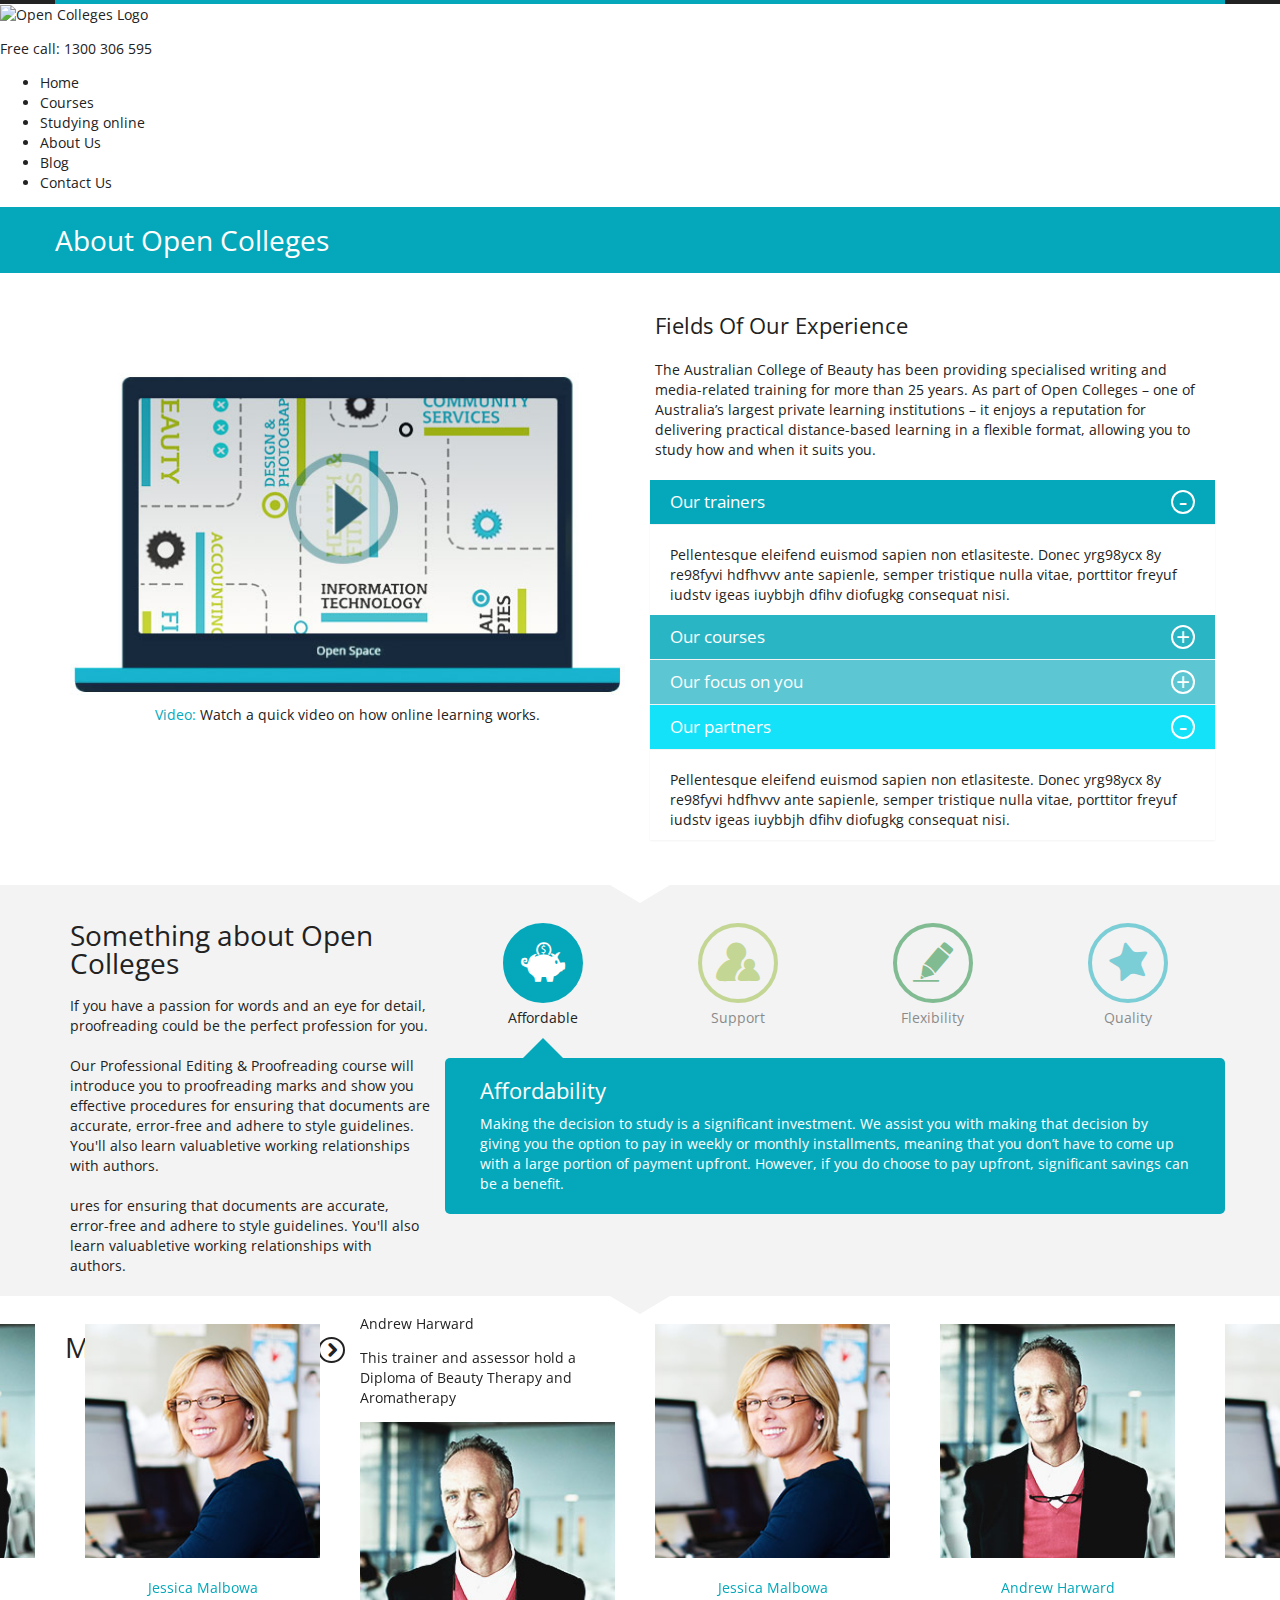
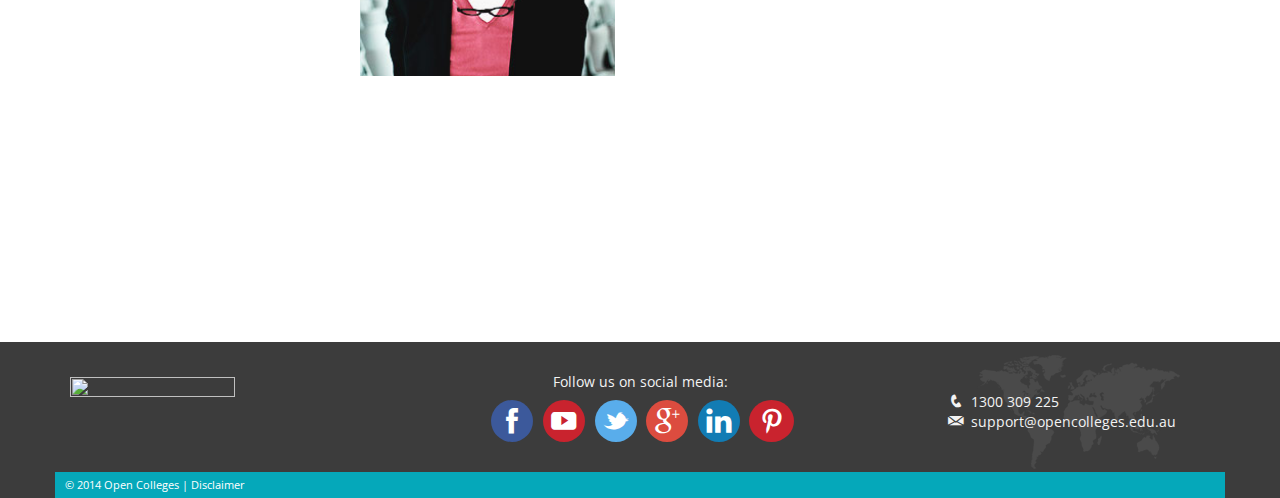
==== commit 3ab7410c: "Tutor change phase 1" ====
--- a/aboutUs.html
+++ b/aboutUs.html
@@ -124,12 +124,12 @@
             <!-- /Description -->
         </div>
     </div>
-            <!-- Triangle white -->
+    <!-- Triangle white -->
     <div class="row hidden-xs grayL-bg">
-                        <div class="main-triangle-down border-white-top center-block"></div>
-                </div>
+        <div class="main-triangle-down border-white-top center-block"></div>
+    </div>
     <!-- /Triangle white -->
-                <!-- About Open Colleges -->
+    <!-- About Open Colleges -->
     <div class="grayL-bg pb-20">
         <div class="container">
             <div class="row">
@@ -154,27 +154,27 @@
                             </div>
                             <!-- /Affordability -->
                         </a> <a href="#benefits_support" data-color="greenL" class="col-lg-3 col-md-3 col-sm-3 col-xs-3 opacity-half">
-    <!-- Support -->
-    <span class="icon icon-support icon-benefits-circle-greenL center-block"></span>
-    <div class="text-center pt-5">
-        <h4>Support</h4>
-    </div>
-    <!-- /Support -->
-</a> <a href="#benefits_flexibility" data-color="greenD" class="col-lg-3 col-md-3 col-sm-3 col-xs-3 opacity-half">
-    <!-- Flexibility -->
-    <span class="icon icon-study icon-benefits-circle-greenD center-block"></span>
-    <div class="text-center pt-5">
-        <h4>Flexibility</h4>
-    </div>
-    <!-- /Flexibility -->
-</a> <a href="#benefits_quality" data-color="blue" class="col-lg-3 col-md-3 col-sm-3 col-xs-3 opacity-half">
-    <!-- Quality -->
-    <span class="icon icon-quality icon-benefits-circle-blue center-block"></span>
-    <div class="text-center pt-5">
-        <h4>Quality</h4>
-    </div>
-    <!-- /Quality -->
-</a>
+                            <!-- Support -->
+                            <span class="icon icon-support icon-benefits-circle-greenL center-block"></span>
+                            <div class="text-center pt-5">
+                                <h4>Support</h4>
+                            </div>
+                            <!-- /Support -->
+                        </a> <a href="#benefits_flexibility" data-color="greenD" class="col-lg-3 col-md-3 col-sm-3 col-xs-3 opacity-half">
+                            <!-- Flexibility -->
+                            <span class="icon icon-study icon-benefits-circle-greenD center-block"></span>
+                            <div class="text-center pt-5">
+                                <h4>Flexibility</h4>
+                            </div>
+                            <!-- /Flexibility -->
+                        </a> <a href="#benefits_quality" data-color="blue" class="col-lg-3 col-md-3 col-sm-3 col-xs-3 opacity-half">
+                            <!-- Quality -->
+                            <span class="icon icon-quality icon-benefits-circle-blue center-block"></span>
+                            <div class="text-center pt-5">
+                                <h4>Quality</h4>
+                            </div>
+                            <!-- /Quality -->
+                        </a>
                     </div>
                     <div class="row">
                         <div id="benefitArrow" class="col-lg-3 col-md-3 col-sm-3 col-xs-3">
@@ -217,84 +217,80 @@
     </div>
     <!-- Triangle gray -->
     <div class="row hidden-xs">
-                        <div class="main-triangle-down border-gray-top center-block"></div>
-                </div>
+        <div class="main-triangle-down border-gray-top center-block"></div>
+    </div>
     <!-- /Triangle gray -->
     <!-- /About Open Colleges -->
-            <!-- Meet our tutors -->
-            <div class="container">
-            <div class="row mb-40">
-                <div class="modal fade" id="dialog" tabindex="-1" role="dialog" aria-labelledby="myModalLabel" aria-hidden="true">
-                    <div class="modal-dialog">
-                        <div class="modal-content">
-                            <div class="modal-header text-center">
-                                <button type="button" class="close" data-dismiss="modal"><span aria-hidden="true">&times;</span><span class="sr-only">Close</span></button>
-                                <h3 class="modal-title" id="myModalLabel">Andrew Harward</h3>
-                            </div>
-                            <div class="modal-body">
-                                <img src="images/Andrew-inColor.jpg" alt="" />
-                                <h4>This trainer and assessor hold a Diploma of Beauty Therapy and Aromatherapy, a Certificate IV in Training and Assessment and also has 25 years of experience in the skin, body care and spa industries. Jeanne has owned her own beauty clinic and carried out internationally-certified college training and assessments in beauty therapy, aromatherapy and spa. She has done extensive international business coaching and practical product training for spa and beauty therapists.  Jeanne is also a beauty column writer and international spa conference guest speaker who is passionate about the beauty industry and loves to share her knowledge to inspire new therapists.</h4>
-                            </div>
-                        </div>
-                    </div>
-                </div>
-                <h1 class="pull-left pr-pl-10">Meet our tutors:</h1>
-                <div class="pt-27 hidden-xs hidden-sm pull-left" id="tutorCarouselArrow">
-                </div>
-                <div class="tutor-box">
-                    <!-- Tutor 1 -->
-                    <div class="col-lg-3 col-md-3 col-sm-3">
-                        <div class="pt-pb-10 pr-pl-10 border-gray-1" data-toggle="modal" data-target="#dialog"><img src="images/Andrew-inColor.jpg" alt="" class="img-responsive" /></div>
-                        <div class="border-gray-1 text-center pt-10 pb-10">
-                            <h4 class="text-blue">Andrew Harward</h4>
-                        </div>
-                    </div>
-                    <!-- /Tutor 1 -->
-                    <!-- Tutor 2 -->
-                    <div class="col-lg-3 col-md-3 col-sm-3">
-                        <div class="pt-pb-10 pr-pl-10 border-gray-1" data-toggle="modal" data-target="#dialog"><img src="images/Jessica-inColor.jpg" alt="" class="img-responsive" /></div>
-                        <div class="border-gray-1 text-center pt-10 pb-10">
-                            <h4 class="text-blue">Jessica Malbowa</h4>
-                        </div>
-                    </div>
-                    <!-- /Tutor 2 -->
-                    <!-- Tutor 3 -->
-                    <div class="col-lg-3 col-md-3 col-sm-3">
-                        <div class="pt-pb-10 pr-pl-10 border-gray-1" data-toggle="modal" data-target="#dialog"><img src="images/Andrew-inColor.jpg" alt="" class="img-responsive" /></div>
-                        <div class="border-gray-1 text-center pt-10 pb-10">
-                            <h4 class="text-blue">Andrew Harward</h4>
-                        </div>
-                    </div>
-                    <!-- /Tutor 3 -->
-                    <!-- Tutor 4 -->
-                    <div class="col-lg-3 col-md-3 col-sm-3">
-                        <div class="pt-pb-10 pr-pl-10 border-gray-1" data-toggle="modal" data-target="#dialog"><img src="images/Jessica-inColor.jpg" alt="" class="img-responsive" /></div>
-                        <div class="border-gray-1 text-center pt-10 pb-10">
-                            <h4 class="text-blue">Jessica Malbowa</h4>
-                        </div>
-                    </div>
-                    <!-- /Tutor 4 -->
-                    <!-- Tutor 5 -->
-                    <div class="col-lg-3 col-md-3 col-sm-3">
-                        <div class="pt-pb-10 pr-pl-10 border-gray-1" data-toggle="modal" data-target="#dialog"><img src="images/Andrew-inColor.jpg" alt="" class="img-responsive" /></div>
-                        <div class="border-gray-1 text-center pt-10 pb-10">
-                            <h4 class="text-blue">Andrew Harward</h4>
-                        </div>
-                    </div>
-                    <!-- /Tutor 5 -->
-                    <!-- Tutor 6 -->
-                    <div class="col-lg-3 col-md-3 col-sm-3">
-                        <div class="pt-pb-10 pr-pl-10 border-gray-1" data-toggle="modal" data-target="#dialog"><img src="images/Jessica-inColor.jpg" alt="" class="img-responsive" /></div>
-                        <div class="border-gray-1 text-center pt-10 pb-10">
-                            <h4 class="text-blue">Jessica Malbowa</h4>
-                        </div>
-                    </div>
-                    <!-- /Tutor 6 -->
-                </div>
-            </div>
-            </div>
-            <!-- /Meet our tutors -->
-            
+    <!-- Meet our tutors -->
+    <div class="container">
+        <div class="row mb-40">
+            <div class="modal fade" id="dialog" tabindex="-1" role="dialog" aria-labelledby="myModalLabel" aria-hidden="true">
+                <div class="modal-dialog">
+                    <div class="modal-content">
+                        <div class="modal-header text-center">
+                            <button type="button" class="close" data-dismiss="modal"><span aria-hidden="true">&times;</span><span class="sr-only">Close</span></button>
+                            <h3 class="modal-title" id="myModalLabel">Andrew Harward</h3>
+                        </div>
+                        <div class="modal-body">
+                            <img src="images/Andrew-inColor.jpg" alt="" />
+                            <h4>This trainer and assessor hold a Diploma of Beauty Therapy and Aromatherapy, a Certificate IV in Training and Assessment and also has 25 years of experience in the skin, body care and spa industries. Jeanne has owned her own beauty clinic and carried out internationally-certified college training and assessments in beauty therapy, aromatherapy and spa. She has done extensive international business coaching and practical product training for spa and beauty therapists.  Jeanne is also a beauty column writer and international spa conference guest speaker who is passionate about the beauty industry and loves to share her knowledge to inspire new therapists.</h4>
+                        </div>
+                    </div>
+                </div>
+            </div>
+            <h1 class="pull-left pr-pl-10">Meet our tutors:</h1>
+            <div class="pt-27 hidden-xs hidden-sm pull-left" id="tutorCarouselArrow">
+            </div>
+            <div class="tutor-box pr-pl-15">
+                <!-- Tutor 1 -->
+                <div class="col-lg-3 col-md-3 col-sm-3">
+                    <div class="border-gray-1 tutor-item" data-toggle="modal" data-target="#dialog"><div class="overlay"><h4>Andrew Harward</h4><p>This trainer and assessor hold a Diploma of Beauty Therapy and Aromatherapy</p></div><img src="images/Andrew-inColor.jpg" alt="" class="img-responsive" /></div>
+                </div>
+                <!-- /Tutor 1 -->
+                <!-- Tutor 2 -->
+                <div class="col-lg-3 col-md-3 col-sm-3">
+                    <div class="pt-pb-10 pr-pl-10 border-gray-1" data-toggle="modal" data-target="#dialog"><img src="images/Jessica-inColor.jpg" alt="" class="img-responsive" /></div>
+                    <div class="border-gray-1 text-center pt-10 pb-10">
+                        <h4 class="text-blue">Jessica Malbowa</h4>
+                    </div>
+                </div>
+                <!-- /Tutor 2 -->
+                <!-- Tutor 3 -->
+                <div class="col-lg-3 col-md-3 col-sm-3">
+                    <div class="pt-pb-10 pr-pl-10 border-gray-1" data-toggle="modal" data-target="#dialog"><img src="images/Andrew-inColor.jpg" alt="" class="img-responsive" /></div>
+                    <div class="border-gray-1 text-center pt-10 pb-10">
+                        <h4 class="text-blue">Andrew Harward</h4>
+                    </div>
+                </div>
+                <!-- /Tutor 3 -->
+                <!-- Tutor 4 -->
+                <div class="col-lg-3 col-md-3 col-sm-3">
+                    <div class="pt-pb-10 pr-pl-10 border-gray-1" data-toggle="modal" data-target="#dialog"><img src="images/Jessica-inColor.jpg" alt="" class="img-responsive" /></div>
+                    <div class="border-gray-1 text-center pt-10 pb-10">
+                        <h4 class="text-blue">Jessica Malbowa</h4>
+                    </div>
+                </div>
+                <!-- /Tutor 4 -->
+                <!-- Tutor 5 -->
+                <div class="col-lg-3 col-md-3 col-sm-3">
+                    <div class="pt-pb-10 pr-pl-10 border-gray-1" data-toggle="modal" data-target="#dialog"><img src="images/Andrew-inColor.jpg" alt="" class="img-responsive" /></div>
+                    <div class="border-gray-1 text-center pt-10 pb-10">
+                        <h4 class="text-blue">Andrew Harward</h4>
+                    </div>
+                </div>
+                <!-- /Tutor 5 -->
+                <!-- Tutor 6 -->
+                <div class="col-lg-3 col-md-3 col-sm-3">
+                    <div class="pt-pb-10 pr-pl-10 border-gray-1" data-toggle="modal" data-target="#dialog"><img src="images/Jessica-inColor.jpg" alt="" class="img-responsive" /></div>
+                    <div class="border-gray-1 text-center pt-10 pb-10">
+                        <h4 class="text-blue">Jessica Malbowa</h4>
+                    </div>
+                </div>
+                <!-- /Tutor 6 -->
+            </div>
+        </div>
+    </div>
+    <!-- /Meet our tutors -->
     <!-- Footer -->
     <footer>
         <div class="container">
--- a/CSS/main.css
+++ b/CSS/main.css
@@ -1,1433 +1 @@
-@import url(http://fonts.googleapis.com/css?family=Open+Sans:400,700);
-/*
-Theme Name: Open Colleges Beauty microsite 2014
-Author: The Open Colleges Dev Team
-Author URI: http://opencolleges.edu.au
-Description: The 2014 Django theme for Open College's Beauty microsite
-*/
-/*
- * Author: Farnoosh Moghadam
- *
- * Based on HTML5 Boilerplate v4.3.0
- */
-/* ==========================================================================
-   LESS Vars - setup
-   ========================================================================== */
-/* ==========================================================================
-   Colors
-   ========================================================================== */
-/* ==========================================================================
-   Classes
-   ========================================================================== */
-.lighten-blue-1 {
-  background-color: #2ab5c4;
-}
-.lighten-blue-2 {
-  background-color: #5cc6d2;
-}
-.lighten-blue-3 {
-  background-color: #13e2f9;
-}
-.lighten-blue-1,
-.lighten-blue-2,
-.lighten-blue-3 {
-  color: #ffffff;
-}
-/* ==========================================================================
-   Tags
-   ========================================================================== */
-html,
-body {
-  height: 100%;
-  min-height: 100%;
-}
-body {
-  font-family: 'Open Sans', sans-serif !important;
-  color: #808080;
-  font-size: 0.8em;
-  line-height: 1.3em;
-}
-h1,
-h2,
-h3,
-h4 {
-  font-weight: normal;
-  margin: 0;
-}
-h1 {
-  font-size: 1.8em;
-  line-height: 1em;
-}
-h2 {
-  font-weight: normal;
-  font-size: 1.6em;
-  line-height: 1.2em;
-}
-h3 {
-  font-weight: normal;
-  font-size: 1.2em;
-}
-h4 {
-  font-weight: normal;
-  font-size: 14px;
-}
-h5 {
-  font-weight: normal;
-  font-size: 0.8em;
-  margin: 0px;
-}
-.text-blue {
-  color: #05a8ba;
-}
-.text-white {
-  color: #ffffff;
-}
-a:-webkit-any-link {
-  text-decoration: none !important;
-}
-.text-center {
-  text-align: center;
-}
-/* ==========================================================================
-   Fonts
-   ========================================================================== */
-@font-face {
-  font-family: 'Plume-font';
-  src: url(../fonts/Plume_Std_Rg.ttf);
-}
-@font-face {
-  font-family: 'beauty-font';
-  src: url(../fonts/Beauty-font.ttf);
-  font-weight: normal;
-  font-style: normal;
-}
-.plume {
-  font-family: 'Plume-font';
-}
-.icon {
-  font-family: beauty-font;
-  speak: none;
-  font-style: normal;
-  font-weight: normal;
-  font-variant: normal;
-  text-transform: none;
-  line-height: 1;
-  /* Enable Ligatures ================ */
-  -webkit-font-feature-settings: "liga";
-  -moz-font-feature-settings: "liga=1";
-  -moz-font-feature-settings: "liga";
-  -ms-font-feature-settings: "liga" 1;
-  -o-font-feature-settings: "liga";
-  font-feature-settings: "liga";
-  /* Better Font Rendering =========== */
-  -webkit-font-smoothing: antialiased;
-  -moz-osx-font-smoothing: grayscale;
-}
-.icon-arrow-down:before {
-  content: '\e615';
-}
-.icon-arrow-up:before {
-  content: '\e617';
-}
-.icon-arrow-left:before {
-  content: '\e600';
-}
-.icon-arrow-right:before {
-  content: '\e601';
-}
-.icon-arrow-circle {
-  border-radius: 50%;
-  border: 2px solid #222222;
-  text-align: center;
-  width: 30px;
-  height: 30px;
-}
-.icon-arrow-header-circle {
-  border-radius: 50%;
-  -webkit-box-shadow: 0 1px 2px 0 rgba(0, 0, 0, 0.25);
-  -moz-box-shadow: 0 1px 2px 0 rgba(0, 0, 0, 0.25);
-  box-shadow: 0 1px 2px 0 rgba(0, 0, 0, 0.25);
-  text-align: center;
-  background: #05a8ba;
-  color: #ffffff;
-  padding-top: 10px;
-  width: 30px;
-  height: 30px;
-}
-.icon-arrowRight-circle {
-  border-radius: 50%;
-  border: 2px solid #222222;
-  text-align: center;
-  width: 30px;
-  height: 30px;
-  padding: 4px 6px 4px 8px;
-}
-.icon-arrowLeft-circle {
-  border-radius: 50%;
-  border: 2px solid #222222;
-  text-align: center;
-  width: 30px;
-  height: 30px;
-  padding: 4px 8px 4px 6px;
-}
-.icon-arrow:before {
-  content: '\e602';
-}
-.icon-burger:before {
-  content: '\e608';
-}
-.icon-phone:before {
-  content: '\e609';
-}
-.icon-leaf:before {
-  content: '\e605';
-}
-.icon-quality:before {
-  content: '\e60c';
-}
-.icon-affordability:before {
-  content: '\e60a';
-}
-.icon-study:before {
-  content: '\e60e';
-}
-.icon-support:before {
-  content: '\e60f';
-}
-.icon-quote:before {
-  content: '\e60d';
-}
-.icon-mail:before {
-  content: '\e607';
-}
-.icon-JobGrowth-arrow:before {
-  content: '\e613';
-}
-.icon-facebook:before {
-  content: '\e603';
-}
-.icon-twitter:before {
-  content: '\e610';
-}
-.icon-google:before {
-  content: '\e604';
-}
-.icon-linkedIn:before {
-  content: '\e606';
-}
-.icon-pinterest:before {
-  content: '\e60b';
-}
-.icon-youTube:before {
-  content: '\e611';
-}
-.icon-tick:before {
-  content: '\e616';
-}
-.icon-download:before {
-  content: '\e614';
-}
-.icon-address:before {
-  content: '\e61d';
-}
-.icon-overseas:before {
-  content: '\e61f';
-}
-.icon-postbox:before {
-  content: '\e61e';
-}
-.icon-phone-contact:before {
-  content: '\e609';
-}
-.icon-address,
-.icon-overseas,
-.icon-postbox,
-.icon-phone-contact {
-  font-size: 1.9em;
-  color: #05a8ba;
-  border-radius: 50%;
-  border: 2px solid #05a8ba;
-  padding: 3px;
-  text-align: center;
-}
-.icon-phone-contact {
-  font-size: 1.4em;
-}
-.icon-address,
-.icon-overseas,
-.icon-postbox {
-  font-size: 1.9em;
-}
-.icon-phone-circle {
-  border-radius: 50%;
-  border: 2px solid #05a8ba;
-  padding: 3px;
-  text-align: center;
-}
-.icon-socialMedia-circle,
-.icon-course-snapshot-circle {
-  border-radius: 50%;
-  padding: 7px;
-  text-align: center;
-  width: 30px;
-  height: 30px;
-  color: #FFFFFF;
-}
-.icon-socialMedia-circle,
-.icon-course-snapshot-circle {
-  font-size: 2em;
-}
-.icon-course-snapshot-circle {
-  font-size: 1.4em;
-}
-.icon-facebook {
-  border-radius: 50%;
-  padding: 7px;
-  text-align: center;
-  width: 30px;
-  height: 30px;
-  color: #FFFFFF;
-  font-size: 2em;
-  background-color: #3c599b;
-}
-.icon-twitter {
-  border-radius: 50%;
-  padding: 7px;
-  text-align: center;
-  width: 30px;
-  height: 30px;
-  color: #FFFFFF;
-  font-size: 2em;
-  background-color: #59adeb;
-}
-.icon-google {
-  border-radius: 50%;
-  padding: 7px;
-  text-align: center;
-  width: 30px;
-  height: 30px;
-  color: #FFFFFF;
-  font-size: 2em;
-  background-color: #dc4c3f;
-}
-.icon-linkedIn {
-  border-radius: 50%;
-  padding: 7px;
-  text-align: center;
-  width: 30px;
-  height: 30px;
-  color: #FFFFFF;
-  font-size: 2em;
-  background-color: #127cb4;
-}
-.icon-pinterest {
-  border-radius: 50%;
-  padding: 7px;
-  text-align: center;
-  width: 30px;
-  height: 30px;
-  color: #FFFFFF;
-  font-size: 2em;
-  background-color: #c9232e;
-}
-.icon-youTube {
-  border-radius: 50%;
-  padding: 7px;
-  text-align: center;
-  width: 30px;
-  height: 30px;
-  color: #FFFFFF;
-  font-size: 2em;
-  background-color: #c9232e;
-}
-.icon-quote {
-  font-size: 2em;
-}
-.icon-accordion-circle {
-  border-radius: 24px;
-  border: 2px solid #ffffff;
-  text-align: center;
-  vertical-align: middle;
-  width: 24px;
-  height: 24px;
-  font-size: 1.4em;
-  font-family: "Courier New", Courier, monospace;
-}
-.icon-arrowInCircle:after {
-  content: '\e61c';
-}
-.icon-arrowInCircle {
-  font-size: 1.4em;
-}
-.icon-plus:after {
-  content: "+";
-}
-.icon-minus:after {
-  content: "-";
-}
-.icon-star:after {
-  content: '\e619';
-}
-.icon-iPhone:after {
-  content: '\e618';
-}
-.icon-watch:after {
-  content: '\e618';
-}
-.icon-tickSquare:after {
-  content: '\e61a';
-}
-.icon-star,
-.icon-watch,
-.icon-iPhone,
-.icon-tickSquare {
-  border-radius: 50%;
-  padding: 7px;
-  text-align: center;
-  width: 30px;
-  height: 30px;
-  color: #FFFFFF;
-  font-size: 2em;
-  font-size: 1.4em;
-  background-color: #05a8ba;
-  font-size: 1.6em;
-}
-/* ==========================================================================
-   Common
-   ========================================================================== */
-.grayL-bg {
-  background-color: #f3f3f3;
-}
-.grayD-bg {
-  background-color: #222222;
-}
-.white {
-  color: #FFFFFF;
-}
-.white-bg {
-  background-color: #FFFFFF;
-}
-.blue-bg {
-  background-color: #05a8ba;
-  color: #FFFFFF;
-}
-.greenL-bg {
-  background-color: #94bb37;
-  color: #FFFFFF;
-}
-.greenD-bg {
-  background-color: #108432;
-  color: #FFFFFF;
-}
-.blue-bg a,
-.greenL-bg a,
-.greenD-bg a {
-  color: #FFFFFF;
-}
-.blue-bg a:hover,
-.greenL-bg a:hover,
-.greenD-bg a:hover {
-  color: #FFFFFF;
-}
-.blue-bg a:focus,
-.greenL-bg a:focus,
-.greenD-bg a:focus {
-  color: #FFFFFF;
-}
-.homepageHero-bg {
-  background-color: #e5efeb;
-}
-.floatLeft {
-  float: left;
-}
-.floatRight {
-  float: right;
-}
-.logo {
-  max-width: 210px;
-  max-height: 56px;
-}
-.stickRight {
-  float: right;
-  padding-right: 10px;
-  text-align: right;
-}
-.opacity-half {
-  -webkit-opacity: 0.5;
-  -moz-opacity: 0.5;
-  opacity: 0.5;
-}
-/******************************* 
-**** Header
-********************************/
-.border-grayL-1 {
-  border-bottom: 1px solid #f3f3f3;
-}
-.topBorder {
-  background: #222222;
-  height: 4px;
-}
-.blueBorder {
-  background-color: #05a8ba;
-  height: 4px;
-}
-.center-block {
-  display: block;
-  margin-left: auto;
-  margin-right: auto;
-}
-#arrowHeader {
-  width: 100%;
-  top: 35px;
-  cursor: pointer;
-  display: none;
-  position: fixed;
-  z-index: 7;
-}
-#stickyHeader {
-  cursor: pointer;
-}
-/******************************* 
-**** Pinbar Mobile
-********************************/
-.button-pinbarMobile {
-  -webkit-border-radius: 5px;
-  -moz-border-radius: 5px;
-  border-radius: 5px;
-  -moz-background-clip: padding;
-  -webkit-background-clip: padding-box;
-  background-clip: padding-box;
-  -webkit-box-shadow: inset 1px 1px 17px 0 rgba(255, 255, 255, 0.4);
-  -moz-box-shadow: inset 1px 1px 17px 0 rgba(255, 255, 255, 0.4);
-  box-shadow: inset 1px 1px 17px 0 rgba(255, 255, 255, 0.4);
-  background-color: rgba(255, 255, 255, 0.2);
-  font-family: 'Plume-font';
-  height: 55px;
-}
-.button-pinbarMobile .ContentPhone {
-  display: block;
-  margin-left: auto;
-  margin-right: auto;
-  max-width: 100px;
-}
-.button-pinbarMobile .ContentDownload {
-  display: block;
-  margin-left: auto;
-  margin-right: auto;
-  max-width: 200px;
-}
-.icon-pinbarMobile-circle {
-  -webkit-border-radius: 50%;
-  -moz-border-radius: 50%;
-  border-radius: 50%;
-  -moz-background-clip: padding;
-  -webkit-background-clip: padding-box;
-  background-clip: padding-box;
-  border: 2px solid rgba(255, 255, 255, 0.7);
-  background-color: rgba(255, 255, 255, 0.5);
-  background: -webkit-gradient(linear, left top, left bottom, from(rgba(255, 255, 255, 0.5)), to(#ffffff));
-  background: -webkit-linear-gradient(top, rgba(255, 255, 255, 0.5), #ffffff);
-  background: -moz-linear-gradient(top, rgba(255, 255, 255, 0.5), #ffffff);
-  background: -ms-linear-gradient(top, rgba(255, 255, 255, 0.5), #ffffff);
-  background: -o-linear-gradient(top, rgba(255, 255, 255, 0.5), #ffffff);
-  text-align: center;
-  padding: 5px;
-  font-size: 1.2em;
-  margin: 12px 5px;
-}
-.button-pinbarMobile .pinbarMobile-Text {
-  height: 55px;
-  display: table-cell;
-  vertical-align: middle;
-  text-align: center;
-}
-.stuck {
-  position: fixed;
-  top: 0;
-  z-index: 6;
-  overflow: hidden;
-  -webkit-box-shadow: 0 1px 2px 0 rgba(0, 0, 0, 0.25);
-  -moz-box-shadow: 0 1px 2px 0 rgba(0, 0, 0, 0.25);
-  box-shadow: 0 1px 2px 0 rgba(0, 0, 0, 0.25);
-}
-#stickyHeader {
-  width: 100%;
-}
-#pinbarText {
-  overflow: hidden;
-  height: 0;
-  width: 100%;
-  text-align: center;
-}
-.close {
-  background-color: #05a8ba;
-  color: #ffffff;
-  float: left;
-}
-.modal-title {
-  display: inline-block;
-}
-.modal-body img {
-  padding: 10px;
-  margin: 10px;
-  border: 1px solid #dadada;
-  float: left;
-  width: 200px;
-}
-/******************************* 
-**** padding & margin
-********************************/
-.pt-5 {
-  padding-top: 5px;
-}
-.pt-10 {
-  padding-top: 10px;
-}
-.pt-15 {
-  padding-top: 15px;
-}
-.pt-20 {
-  padding-top: 20px;
-}
-.pt-30 {
-  padding-top: 30px;
-}
-.pt-27 {
-  padding-top: 27px;
-}
-.pr-5-important {
-  padding-right: 5px !important;
-}
-.pr-10 {
-  padding-right: 10px;
-}
-.pr-15 {
-  padding-right: 10px;
-}
-.pr-20 {
-  padding-right: 20px;
-}
-.pl-5-important {
-  padding-left: 5px !important;
-}
-.pl-10 {
-  padding-left: 10px;
-}
-.pl-15 {
-  padding-left: 15px;
-}
-.pl-20 {
-  padding-left: 20px;
-}
-.pl-30 {
-  padding-left: 30px;
-}
-.pl-30-important {
-  padding-left: 30px !important;
-}
-.pb-5 {
-  padding-bottom: 5px;
-}
-.pb-10 {
-  padding-bottom: 10px;
-}
-.pb-15 {
-  padding-bottom: 15px;
-}
-.pb-20 {
-  padding-bottom: 20px;
-}
-.pb-30 {
-  padding-bottom: 30px;
-}
-.pt-pb-10-pr-pl-5 {
-  padding-top: 10px;
-  padding-bottom: 10px;
-  padding-right: 5px;
-  padding-left: 5px;
-}
-.pr-20-pl-10 {
-  padding-right: 20px;
-  padding-left: 10px;
-}
-.pr-pl-10 {
-  padding-right: 10px;
-  padding-left: 10px;
-}
-.pr-pl-15 {
-  padding-right: 15px;
-  padding-left: 15px;
-}
-.pr-pl-20 {
-  padding-right: 20px;
-  padding-left: 20px;
-}
-.pr-pl-25 {
-  padding-right: 25px;
-  padding-left: 25px;
-}
-.pt-pb-5 {
-  padding-top: 5px;
-  padding-bottom: 5px;
-}
-.pt-pb-10 {
-  padding-top: 10px;
-  padding-bottom: 10px;
-}
-.pt-pb-14 {
-  padding-top: 14px;
-  padding-bottom: 14px;
-}
-.pt-pb-20 {
-  padding-top: 20px;
-  padding-bottom: 20px;
-}
-.pt-pb-30 {
-  padding-top: 30px;
-  padding-bottom: 30px;
-}
-.pr-pl-60 {
-  padding-right: 60px;
-  padding-left: 60px;
-}
-@media (max-width: 991px) {
-  .pr-pl-60 {
-    padding-right: 20px;
-    padding-left: 20px;
-  }
-}
-.padding-10 {
-  padding: 10px;
-}
-.padding-20 {
-  padding: 20px;
-}
-.mr-ml-5 {
-  margin-right: 5px;
-  margin-left: 5px;
-}
-.mr-ml-55 {
-  margin-right: 55px;
-  margin-left: 55px;
-}
-.mt-7 {
-  margin-top: 7px;
-}
-.mt-10 {
-  margin-top: 10px;
-}
-.mt-20 {
-  margin-top: 20px;
-}
-.mt-40 {
-  margin-top: 40px;
-}
-.mt-100 {
-  margin-top: 100px;
-}
-.mt-mb-20 {
-  margin-top: 20px;
-  margin-bottom: 20px;
-}
-.mt-mb-40 {
-  margin-top: 40px;
-  margin-bottom: 40px;
-}
-.mb-25 {
-  margin-bottom: 25px;
-}
-.mb-40 {
-  margin-bottom: 40px;
-}
-.mb-15 {
-  margin-bottom: 15px;
-}
-.ml-5 {
-  margin-left: 5px;
-}
-.ml-10 {
-  margin-left: 10px;
-}
-.ml-150 {
-  margin-left: 150px;
-}
-.top-right-0 {
-  top: 0;
-  right: 0;
-  float: right;
-}
-/******************************* 
-**** Hero img
-********************************/
-.home-heroImg {
-  text-align: center;
-}
-/******************************* 
-**** Triangle
-********************************/
-.main-triangle-up {
-  border-bottom: 20px solid;
-  width: 0px;
-  height: 0px;
-  border-right: 20px solid transparent;
-  border-left: 20px solid transparent;
-  display: block;
-}
-.main-triangle-down {
-  border-top: 18px solid;
-  width: 0px;
-  height: 0px;
-  border-right: 30px solid transparent;
-  border-left: 30px solid transparent;
-  display: block;
-}
-.border-blue-top {
-  border-top-color: #05a8ba;
-}
-.border-gray-top {
-  border-top-color: #f3f3f3;
-}
-.border-white-top {
-  border-top-color: #ffffff;
-}
-.border-blue {
-  border-bottom-color: #05a8ba;
-}
-.border-greenL {
-  border-bottom-color: #94bb37;
-}
-.border-greenD {
-  border-bottom-color: #108432;
-}
-/******************************* 
-**** Job growth
-********************************/
-.border-gray {
-  border: 1px solid #222222;
-  -webkit-border-radius: 2px;
-  -moz-border-radius: 2px;
-  border-radius: 2px;
-  -moz-background-clip: padding;
-  -webkit-background-clip: padding-box;
-  background-clip: padding-box;
-}
-.JobGrowth-chartEmployee canvas {
-  position: absolute;
-  top: 90px;
-  left: 0px;
-}
-.JobGrowth-chartEmployee .percentage {
-  position: absolute;
-  top: 135px;
-  left: 27px;
-  font-size: 1.65em;
-  font-weight: bold;
-}
-.JobGrowth-chartProjectedEmployee canvas {
-  position: absolute;
-  top: 30px;
-  left: 0px;
-}
-.JobGrowth-chartProjectedEmployee .percentage {
-  position: absolute;
-  top: 92px;
-  left: 37px;
-  font-size: 2.7em;
-  font-weight: bold;
-}
-.JobGrowth-chartProjectedEmployeeOver canvas {
-  position: absolute;
-  top: 30px;
-  left: 0px;
-  z-index: 2;
-}
-.jobGrowth-arrow {
-  padding-top: 55px;
-  color: #108432;
-  font-size: 11em;
-  background: -webkit-linear-gradient(#94bb37, #108432);
-  -webkit-background-clip: text;
-  -webkit-text-fill-color: transparent;
-}
-.JobGrowth-MiddleText {
-  font-size: 1.5em;
-  line-height: 20px;
-  color: #108432;
-  position: absolute;
-  top: 75px;
-  left: 22%;
-}
-.jobGrowth-SeperatorArrow {
-  width: 0px;
-  height: 0px;
-  border-left: 10px solid #e6e6e6;
-  border-bottom: 10px solid transparent;
-  border-top: 10px solid transparent;
-  display: block;
-  margin-top: 95px;
-}
-.jobGrowth-Seperator {
-  width: 10px;
-  border-left: 2px solid #e6e6e6;
-  display: block;
-  margin-top: 40px;
-  height: 200px;
-  float: left;
-}
-/******************************* 
-**** Form
-********************************/
-form input,
-form select {
-  color: #151515;
-  font-size: 0.85em;
-  width: 96%;
-  padding: 5px 2%;
-  -webkit-border-radius: 4px;
-  -moz-border-radius: 4px;
-  border-radius: 4px;
-  border: 1px solid #93c2c7;
-}
-form input:hover,
-form select:hover {
-  border: 1px solid #17a0ae;
-}
-.button-submit {
-  background-color: #b2d953;
-  border: 1px solid #a1c54b;
-  color: #000000;
-  padding-right: 8px;
-  padding-left: 8px;
-  display: inline-block;
-  -webkit-border-radius: 5px;
-  -moz-border-radius: 5px;
-  border-radius: 5px;
-  -moz-background-clip: padding;
-  -webkit-background-clip: padding-box;
-  background-clip: padding-box;
-  cursor: pointer;
-  vertical-align: middle;
-  text-align: left;
-  width: 96%;
-}
-/******************************* 
-**** Homepage-Course area
-********************************/
-.button-courseArea {
-  background-color: #94bb37;
-  border: 1px solid #a1c54b;
-  color: #FFFFFF;
-  padding-top: 8px;
-  padding-bottom: 8px;
-  padding-right: 8px;
-  padding-left: 8px;
-  display: inline-block;
-  -webkit-border-radius: 5px;
-  -moz-border-radius: 5px;
-  border-radius: 5px;
-  -moz-background-clip: padding;
-  -webkit-background-clip: padding-box;
-  background-clip: padding-box;
-  cursor: pointer;
-  margin: 0px;
-  vertical-align: middle;
-  text-align: left;
-}
-/******************************* 
-**** How you learn
-********************************/
-.learningProsess-img {
-  max-width: 100%;
-  padding: 10px;
-  margin-left: 15px;
-}
-.learningProcess-box-blue {
-  border-top: 5px solid #05a8ba;
-}
-.learningProcess-box-greenL {
-  border-top: 5px solid #94bb37;
-}
-.learningProcess-box-greenD {
-  border-top: 5px solid #108432;
-}
-.learningProcess-drop-shadow {
-  margin-bottom: 20px;
-}
-.oneThirdWidth {
-  width: 33.333333%;
-  /*@media(maxwidth:@screen-xs-max){
-		.border-radius(5px);
-	}*/
-}
-#myTab {
-  width: 100%;
-}
-@media (min-width: 992px) {
-  #myTab {
-    border-spacing: 10px;
-    border-collapse: separate;
-  }
-}
-#myTab td {
-  vertical-align: top;
-}
-/******************************* 
-**** Something about OC
-********************************/
-.icon-benefits-circle {
-  border-radius: 50%;
-  border: 4px solid;
-  text-align: center;
-  padding: 15px 5px 5px 5px;
-  width: 80px;
-  height: 80px;
-  font-size: 2.8em;
-}
-@media (max-width: 991px) {
-  .icon-benefits-circle {
-    width: 55px !important;
-    height: 55px !important;
-    font-size: 1.4em;
-  }
-}
-.icon-benefits-circle-blue {
-  border-radius: 50%;
-  border: 4px solid;
-  text-align: center;
-  padding: 15px 5px 5px 5px;
-  width: 80px;
-  height: 80px;
-  font-size: 2.8em;
-  border-color: #05a8ba;
-  color: #05a8ba;
-}
-@media (max-width: 991px) {
-  .icon-benefits-circle-blue {
-    width: 55px !important;
-    height: 55px !important;
-    font-size: 1.4em;
-  }
-}
-.icon-benefits-circle-greenL {
-  border-radius: 50%;
-  border: 4px solid;
-  text-align: center;
-  padding: 15px 5px 5px 5px;
-  width: 80px;
-  height: 80px;
-  font-size: 2.8em;
-  border-color: #94bb37;
-  color: #94bb37;
-}
-@media (max-width: 991px) {
-  .icon-benefits-circle-greenL {
-    width: 55px !important;
-    height: 55px !important;
-    font-size: 1.4em;
-  }
-}
-.icon-benefits-circle-greenD {
-  border-radius: 50%;
-  border: 4px solid;
-  text-align: center;
-  padding: 15px 5px 5px 5px;
-  width: 80px;
-  height: 80px;
-  font-size: 2.8em;
-  border-color: #108432;
-  color: #108432;
-}
-@media (max-width: 991px) {
-  .icon-benefits-circle-greenD {
-    width: 55px !important;
-    height: 55px !important;
-    font-size: 1.4em;
-  }
-}
-.icon-benefits-circle-selected-blue {
-  border-radius: 50%;
-  border: 4px solid;
-  text-align: center;
-  padding: 15px 5px 5px 5px;
-  width: 80px;
-  height: 80px;
-  font-size: 2.8em;
-  border-color: #05a8ba;
-  background-color: #05a8ba;
-  color: #FFFFFF;
-}
-@media (max-width: 991px) {
-  .icon-benefits-circle-selected-blue {
-    width: 55px !important;
-    height: 55px !important;
-    font-size: 1.4em;
-  }
-}
-.icon-benefits-circle-selected-greenL {
-  border-radius: 50%;
-  border: 4px solid;
-  text-align: center;
-  padding: 15px 5px 5px 5px;
-  width: 80px;
-  height: 80px;
-  font-size: 2.8em;
-  border-color: #94bb37;
-  background-color: #94bb37;
-  color: #FFFFFF;
-}
-@media (max-width: 991px) {
-  .icon-benefits-circle-selected-greenL {
-    width: 55px !important;
-    height: 55px !important;
-    font-size: 1.4em;
-  }
-}
-.icon-benefits-circle-selected-greenD {
-  border-radius: 50%;
-  border: 4px solid;
-  text-align: center;
-  padding: 15px 5px 5px 5px;
-  width: 80px;
-  height: 80px;
-  font-size: 2.8em;
-  border-color: #108432;
-  background-color: #108432;
-  color: #FFFFFF;
-}
-@media (max-width: 991px) {
-  .icon-benefits-circle-selected-greenD {
-    width: 55px !important;
-    height: 55px !important;
-    font-size: 1.4em;
-  }
-}
-.benefits-box-bg {
-  -webkit-border-radius: 5px;
-  -moz-border-radius: 5px;
-  border-radius: 5px;
-  -moz-background-clip: padding;
-  -webkit-background-clip: padding-box;
-  background-clip: padding-box;
-  color: #FFFFFF;
-}
-.benefits-box-bg-blue {
-  background-color: #05a8ba;
-}
-.benefits-box-bg-greenD {
-  background-color: #108432;
-}
-.benefits-box-bg-greenL {
-  background-color: #94bb37;
-}
-#benefits-Tab a {
-  color: #222222;
-}
-#benefits-Tab a:hover {
-  color: #222222;
-}
-/******************************* 
-**** Meet our tutors 
-********************************/
-.border-gray-1 {
-  border: 1px solid #ebebeb;
-}
-.tutor-box {
-  clear: both;
-}
-.tutor-box img {
-  filter: url("data:image/svg+xml;utf8,<svg xmlns=\'http://www.w3.org/2000/svg\'><filter id=\'grayscale\'><feColorMatrix type=\'matrix\' values=\'0.3333 0.3333 0.3333 0 0 0.3333 0.3333 0.3333 0 0 0.3333 0.3333 0.3333 0 0 0 0 0 1 0\'/></filter></svg>#grayscale");
-  /* Firefox 10+, Firefox on Android */
-  filter: gray;
-  /* IE6-9 */
-  -webkit-filter: grayscale(100%);
-  /* Chrome 19+, Safari 6+, Safari 6+ iOS */
-  -webkit-transition: all 1s ease;
-  -moz-transition: all 1s ease;
-  -ms-transition: all 1s ease;
-  -o-transition: all 1s ease;
-}
-.tutor-box img:hover {
-  filter: url("data:image/svg+xml;utf8,<svg xmlns=\'http://www.w3.org/2000/svg\'><filter id=\'grayscale\'><feColorMatrix type=\'matrix\' values=\'1 0 0 0 0, 0 1 0 0 0, 0 0 1 0 0, 0 0 0 1 0\'/></filter></svg>#grayscale");
-  -webkit-filter: grayscale(0%);
-}
-.ui-dialog-content {
-  background-color: white;
-}
-.img-tutor {
-  text-align: center;
-  width: 400px;
-  height: auto;
-}
-/******************************* 
-**** Testimonials 
-********************************/
-.testimonial-box {
-  background-color: #f8f8f8;
-  border: 1px solid #f3f3f3;
-  clear: both;
-}
-.testimonial-image-wrapper {
-  float: left;
-  padding: 10px;
-  margin: 1%;
-  width: 27%;
-  max-width: 150px;
-}
-.testimonial-text-wrapper {
-  float: left;
-  padding: 15px;
-  width: 70%;
-}
-@media (max-width: 991px) {
-  .testimonial-text-wrapper {
-    width: 90%;
-    display: block;
-    margin-left: auto;
-    margin-right: auto;
-    float: none;
-  }
-}
-.testimonial-triangle-down {
-  border-top: 10px solid #05a8ba;
-  width: 0px;
-  height: 0px;
-  border-right: 10px solid transparent;
-  border-left: 10px solid transparent;
-  display: block;
-  padding-bottom: 5px;
-}
-.testimonial-circle {
-  display: inline-block;
-  border-radius: 50%;
-  margin: 10px 3px;
-  width: 11px;
-  height: 11px;
-}
-.testimonial-circle-selected {
-  display: inline-block;
-  border-radius: 50%;
-  margin: 10px 3px;
-  width: 11px;
-  height: 11px;
-  border: 1px solid #8d8d8d;
-  background-color: #05a8ba;
-  border: 1px solid #05a8ba;
-}
-.testimonial-circle {
-  display: inline-block;
-  border-radius: 50%;
-  margin: 10px 3px;
-  width: 11px;
-  height: 11px;
-  border: 1px solid #8d8d8d;
-}
-/******************************* 
-**** Footer 
-********************************/
-footer {
-  background-color: #3c3c3c;
-  color: #f3f3f3;
-}
-footer a {
-  color: #ffffff;
-}
-.world-map {
-  background-image: url(../images/world-map.png);
-  background-position: center;
-  background-repeat: no-repeat;
-  color: #f3f3f3;
-  padding-top: 40px;
-  padding-bottom: 40px;
-}
-@media (max-width: 991px) {
-  .world-map {
-    background-image: none !important;
-    background-color: #555555 !important;
-    text-align: center !important;
-    margin-top: 30px !important;
-    padding: 15px 0px !important;
-    font-size: 1.2em !important;
-  }
-}
-.oc-logo-white {
-  padding-top: 5px;
-  width: 100%;
-  height: auto;
-}
-.icon-socialMedia span {
-  margin-left: .2em;
-}
-@media (max-width: 767px) {
-  .icon-socialMedia span {
-    margin-left: 0;
-  }
-}
-/******************************* 
-**** Course area-Enrol box
-********************************/
-.gray-box-rounded {
-  -webkit-border-radius: 5px;
-  -moz-border-radius: 5px;
-  border-radius: 5px;
-  -moz-background-clip: padding;
-  -webkit-background-clip: padding-box;
-  background-clip: padding-box;
-  background-color: #f3f3f3;
-  padding: 20px;
-}
-.button-FindMore {
-  font-family: 'Plume-font';
-  background-color: #05a8ba;
-  border: 1px solid #059fb0;
-  color: #ffffff;
-  padding-right: 8px;
-  padding-left: 8px;
-  display: inline-block;
-  -webkit-border-radius: 5px;
-  -moz-border-radius: 5px;
-  border-radius: 5px;
-  -moz-background-clip: padding;
-  -webkit-background-clip: padding-box;
-  background-clip: padding-box;
-  cursor: pointer;
-  vertical-align: middle;
-  text-align: left;
-  width: 98%;
-}
-/* ==========================================================================
-   Media quary
-   ========================================================================== */
-@media (max-width: 991px) {
-  .shadow {
-    -webkit-box-shadow: -3px 3px 7px #d7d4d4;
-    -moz-box-shadow: -3px 3px 7px #d7d4d4;
-    box-shadow: -3px 3px 7px #d7d4d4;
-    z-index: 3;
-    padding-bottom: 10px;
-  }
-  .page-header {
-    margin-top: 50px;
-  }
-}
-@media (max-width: 767px) {
-  .aboutUs-mobile-header {
-    background-color: #888888;
-    border-top-left-radius: 5px;
-    border-top-right-radius: 5px;
-    padding: 15px;
-    color: #ffffff;
-  }
-  .aboutUs-mobile-body {
-    background-color: #f3f3f3;
-    border-bottom-left-radius: 5px;
-    border-bottom-right-radius: 5px;
-    padding: 15px;
-  }
-  .pb-mobile-0 {
-    padding-bottom: 0px;
-  }
-  .mb-mobile-20 {
-    margin-bottom: 20px;
-  }
-  .pt-mobile-30 {
-    padding-top: 30px;
-  }
-  .pb-mobile-70 {
-    padding-bottom: 70px;
-  }
-  .actionbar {
-    position: fixed;
-    bottom: 0px;
-    width: 100%;
-    display: block !important;
-    background-color: #3c3c3c;
-    height: 8rem;
-    padding: 1em;
-    text-align: center;
-    line-height: 3rem;
-    z-index: 10;
-  }
-  .actionbar a {
-    display: inline-block;
-    border: 3px solid #05a8ba;
-    border-radius: 5px;
-    text-decoration: none;
-    color: #FFFFFF;
-    padding: 0 1rem;
-    font-size: 1.5rem;
-    margin: 0 0.5rem;
-    font-weight: bold;
-    position: relative;
-    top: 6px;
-  }
-}
-.white-bg-mobile {
-  background-color: #f3f3f3;
-}
-@media (max-width: 767px) {
-  .white-bg-mobile {
-    background-color: #ffffff;
-  }
-}
-.actionbar {
-  display: none;
-}
-/* ==========================================================================
-   Imports
-   ========================================================================== */
-/* ==========================================================================
-   Print styles.
-   Inlined to avoid required HTTP connection: h5bp.com/r
-   ========================================================================== */
-@media print {
-  * {
-    background: transparent !important;
-    color: #000 !important;
-    /* Black prints faster: h5bp.com/s */
-    box-shadow: none !important;
-    text-shadow: none !important;
-  }
-  a,
-  a:visited {
-    text-decoration: underline;
-  }
-  a[href]:after {
-    content: " (" attr(href) ")";
-  }
-  abbr[title]:after {
-    content: " (" attr(title) ")";
-  }
-  /*
-     * Don't show links for images, or javascript/internal links
-     */
-  a[href^="javascript:"]:after,
-  a[href^="#"]:after {
-    content: "";
-  }
-  pre,
-  blockquote {
-    border: 1px solid #999;
-    page-break-inside: avoid;
-  }
-  thead {
-    display: table-header-group;
-    /* h5bp.com/t */
-  }
-  tr,
-  img {
-    page-break-inside: avoid;
-  }
-  img {
-    max-width: 100% !important;
-  }
-  p,
-  h2,
-  h3 {
-    orphans: 3;
-    widows: 3;
-  }
-  h2,
-  h3 {
-    page-break-after: avoid;
-  }
-}
+@import url(http://fonts.googleapis.com/css?family=Open+Sans:400,700);.lighten-blue-1{background-color:#2ab5c4}.lighten-blue-2{background-color:#5cc6d2}.lighten-blue-3{background-color:#13e2f9}.lighten-blue-1,.lighten-blue-2,.lighten-blue-3{color:#fff}html,body{height:100%;min-height:100%}body{font-family:'Open Sans',sans-serif!important;color:gray;font-size:.8em;line-height:1.3em}h1,h2,h3,h4{font-weight:400;margin:0}h1{font-size:1.8em;line-height:1em}h2{font-weight:400;font-size:1.6em;line-height:1.2em}h3{font-weight:400;font-size:1.2em}h4{font-weight:400;font-size:14px}h5{font-weight:400;font-size:.8em;margin:0}.text-blue{color:#05a8ba}.text-white{color:#fff}a:-webkit-any-link{text-decoration:none!important}.text-center{text-align:center}@font-face{font-family:Plume-font;src:url(../fonts/Plume_Std_Rg.ttf)}@font-face{font-family:beauty-font;src:url(../fonts/Beauty-font.ttf);font-weight:400;font-style:normal}.plume{font-family:Plume-font}.icon{font-family:beauty-font;speak:none;font-style:normal;font-weight:400;font-variant:normal;text-transform:none;line-height:1;-webkit-font-feature-settings:"liga";-moz-font-feature-settings:"liga=1";-moz-font-feature-settings:"liga";-ms-font-feature-settings:"liga" 1;-o-font-feature-settings:"liga";font-feature-settings:"liga";-webkit-font-smoothing:antialiased;-moz-osx-font-smoothing:grayscale}.icon-arrow-down:before{content:'\e615'}.icon-arrow-up:before{content:'\e617'}.icon-arrow-left:before{content:'\e600'}.icon-arrow-right:before{content:'\e601'}.icon-arrow-circle{border-radius:50%;border:2px solid #222;text-align:center;width:30px;height:30px}.icon-arrow-header-circle{border-radius:50%;-webkit-box-shadow:0 1px 2px 0 rgba(0,0,0,.25);-moz-box-shadow:0 1px 2px 0 rgba(0,0,0,.25);box-shadow:0 1px 2px 0 rgba(0,0,0,.25);text-align:center;background:#05a8ba;color:#fff;padding-top:10px;width:30px;height:30px}.icon-arrowRight-circle{border-radius:50%;border:2px solid #222;text-align:center;width:30px;height:30px;padding:4px 6px 4px 8px}.icon-arrowLeft-circle{border-radius:50%;border:2px solid #222;text-align:center;width:30px;height:30px;padding:4px 8px 4px 6px}.icon-arrow:before{content:'\e602'}.icon-burger:before{content:'\e608'}.icon-phone:before{content:'\e609'}.icon-leaf:before{content:'\e605'}.icon-quality:before{content:'\e60c'}.icon-affordability:before{content:'\e60a'}.icon-study:before{content:'\e60e'}.icon-support:before{content:'\e60f'}.icon-quote:before{content:'\e60d'}.icon-mail:before{content:'\e607'}.icon-JobGrowth-arrow:before{content:'\e613'}.icon-facebook:before{content:'\e603'}.icon-twitter:before{content:'\e610'}.icon-google:before{content:'\e604'}.icon-linkedIn:before{content:'\e606'}.icon-pinterest:before{content:'\e60b'}.icon-youTube:before{content:'\e611'}.icon-tick:before{content:'\e616'}.icon-download:before{content:'\e614'}.icon-address:before{content:'\e61d'}.icon-overseas:before{content:'\e61f'}.icon-postbox:before{content:'\e61e'}.icon-phone-contact:before{content:'\e609'}.icon-address,.icon-overseas,.icon-postbox,.icon-phone-contact{font-size:1.9em;color:#05a8ba;border-radius:50%;border:2px solid #05a8ba;padding:3px;text-align:center}.icon-phone-contact{font-size:1.4em}.icon-address,.icon-overseas,.icon-postbox{font-size:1.9em}.icon-phone-circle{border-radius:50%;border:2px solid #05a8ba;padding:3px;text-align:center}.icon-socialMedia-circle,.icon-course-snapshot-circle{border-radius:50%;padding:7px;text-align:center;width:30px;height:30px;color:#FFF}.icon-socialMedia-circle,.icon-course-snapshot-circle{font-size:2em}.icon-course-snapshot-circle{font-size:1.4em}.icon-facebook{border-radius:50%;padding:7px;text-align:center;width:30px;height:30px;color:#FFF;font-size:2em;background-color:#3c599b}.icon-twitter{border-radius:50%;padding:7px;text-align:center;width:30px;height:30px;color:#FFF;font-size:2em;background-color:#59adeb}.icon-google{border-radius:50%;padding:7px;text-align:center;width:30px;height:30px;color:#FFF;font-size:2em;background-color:#dc4c3f}.icon-linkedIn{border-radius:50%;padding:7px;text-align:center;width:30px;height:30px;color:#FFF;font-size:2em;background-color:#127cb4}.icon-pinterest{border-radius:50%;padding:7px;text-align:center;width:30px;height:30px;color:#FFF;font-size:2em;background-color:#c9232e}.icon-youTube{border-radius:50%;padding:7px;text-align:center;width:30px;height:30px;color:#FFF;font-size:2em;background-color:#c9232e}.icon-quote{font-size:2em}.icon-accordion-circle{border-radius:24px;border:2px solid #fff;text-align:center;vertical-align:middle;width:24px;height:24px;font-size:1.4em;font-family:"Courier New",Courier,monospace}.icon-arrowInCircle:after{content:'\e61c'}.icon-arrowInCircle{font-size:1.4em}.icon-plus:after{content:"+"}.icon-minus:after{content:"-"}.icon-star:after{content:'\e619'}.icon-iPhone:after{content:'\e618'}.icon-watch:after{content:'\e618'}.icon-tickSquare:after{content:'\e61a'}.icon-star,.icon-watch,.icon-iPhone,.icon-tickSquare{border-radius:50%;padding:7px;text-align:center;width:30px;height:30px;color:#FFF;font-size:2em;font-size:1.4em;background-color:#05a8ba;font-size:1.6em}.grayL-bg{background-color:#f3f3f3}.grayD-bg{background-color:#222}.white{color:#FFF}.white-bg{background-color:#FFF}.blue-bg{background-color:#05a8ba;color:#FFF}.greenL-bg{background-color:#94bb37;color:#FFF}.greenD-bg{background-color:#108432;color:#FFF}.blue-bg a,.greenL-bg a,.greenD-bg a{color:#FFF}.blue-bg a:hover,.greenL-bg a:hover,.greenD-bg a:hover{color:#FFF}.blue-bg a:focus,.greenL-bg a:focus,.greenD-bg a:focus{color:#FFF}.homepageHero-bg{background-color:#e5efeb}.floatLeft{float:left}.floatRight{float:right}.logo{max-width:210px;max-height:56px}.stickRight{float:right;padding-right:10px;text-align:right}.opacity-half{-webkit-opacity:.5;-moz-opacity:.5;opacity:.5}.border-grayL-1{border-bottom:1px solid #f3f3f3}.topBorder{background:#222;height:4px}.blueBorder{background-color:#05a8ba;height:4px}.center-block{display:block;margin-left:auto;margin-right:auto}#arrowHeader{width:100%;top:35px;cursor:pointer;display:none;position:fixed;z-index:7}#stickyHeader{cursor:pointer}.button-pinbarMobile{-webkit-border-radius:5px;-moz-border-radius:5px;border-radius:5px;-moz-background-clip:padding;-webkit-background-clip:padding-box;background-clip:padding-box;-webkit-box-shadow:inset 1px 1px 17px 0 rgba(255,255,255,.4);-moz-box-shadow:inset 1px 1px 17px 0 rgba(255,255,255,.4);box-shadow:inset 1px 1px 17px 0 rgba(255,255,255,.4);background-color:rgba(255,255,255,.2);font-family:Plume-font;height:55px}.button-pinbarMobile .ContentPhone{display:block;margin-left:auto;margin-right:auto;max-width:100px}.button-pinbarMobile .ContentDownload{display:block;margin-left:auto;margin-right:auto;max-width:200px}.icon-pinbarMobile-circle{-webkit-border-radius:50%;-moz-border-radius:50%;border-radius:50%;-moz-background-clip:padding;-webkit-background-clip:padding-box;background-clip:padding-box;border:2px solid rgba(255,255,255,.7);background-color:rgba(255,255,255,.5);background:-webkit-gradient(linear,left top,left bottom,from(rgba(255,255,255,.5)),to(#fff));background:-webkit-linear-gradient(top,rgba(255,255,255,.5),#fff);background:-moz-linear-gradient(top,rgba(255,255,255,.5),#fff);background:-ms-linear-gradient(top,rgba(255,255,255,.5),#fff);background:-o-linear-gradient(top,rgba(255,255,255,.5),#fff);text-align:center;padding:5px;font-size:1.2em;margin:12px 5px}.button-pinbarMobile .pinbarMobile-Text{height:55px;display:table-cell;vertical-align:middle;text-align:center}.stuck{position:fixed;top:0;z-index:6;overflow:hidden;-webkit-box-shadow:0 1px 2px 0 rgba(0,0,0,.25);-moz-box-shadow:0 1px 2px 0 rgba(0,0,0,.25);box-shadow:0 1px 2px 0 rgba(0,0,0,.25)}#stickyHeader{width:100%}#pinbarText{overflow:hidden;height:0;width:100%;text-align:center}.close{background-color:#05a8ba;color:#fff;float:left}.modal-title{display:inline-block}.modal-body img{padding:10px;margin:10px;border:1px solid #dadada;float:left;width:200px}.pt-5{padding-top:5px}.pt-10{padding-top:10px}.pt-15{padding-top:15px}.pt-20{padding-top:20px}.pt-30{padding-top:30px}.pt-27{padding-top:27px}.pr-5-important{padding-right:5px!important}.pr-10{padding-right:10px}.pr-15{padding-right:10px}.pr-20{padding-right:20px}.pl-5-important{padding-left:5px!important}.pl-10{padding-left:10px}.pl-15{padding-left:15px}.pl-20{padding-left:20px}.pl-30{padding-left:30px}.pl-30-important{padding-left:30px!important}.pb-5{padding-bottom:5px}.pb-10{padding-bottom:10px}.pb-15{padding-bottom:15px}.pb-20{padding-bottom:20px}.pb-30{padding-bottom:30px}.pt-pb-10-pr-pl-5{padding-top:10px;padding-bottom:10px;padding-right:5px;padding-left:5px}.pr-20-pl-10{padding-right:20px;padding-left:10px}.pr-pl-10{padding-right:10px;padding-left:10px}.pr-pl-15{padding-right:15px;padding-left:15px}.pr-pl-20{padding-right:20px;padding-left:20px}.pr-pl-25{padding-right:25px;padding-left:25px}.pt-pb-5{padding-top:5px;padding-bottom:5px}.pt-pb-10{padding-top:10px;padding-bottom:10px}.pt-pb-14{padding-top:14px;padding-bottom:14px}.pt-pb-20{padding-top:20px;padding-bottom:20px}.pt-pb-30{padding-top:30px;padding-bottom:30px}.pr-pl-60{padding-right:60px;padding-left:60px}@media (max-width:991px){.pr-pl-60{padding-right:20px;padding-left:20px}}.padding-10{padding:10px}.padding-20{padding:20px}.mr-ml-5{margin-right:5px;margin-left:5px}.mr-ml-55{margin-right:55px;margin-left:55px}.mt-7{margin-top:7px}.mt-10{margin-top:10px}.mt-20{margin-top:20px}.mt-40{margin-top:40px}.mt-100{margin-top:100px}.mt-mb-20{margin-top:20px;margin-bottom:20px}.mt-mb-40{margin-top:40px;margin-bottom:40px}.mb-25{margin-bottom:25px}.mb-40{margin-bottom:40px}.mb-15{margin-bottom:15px}.ml-5{margin-left:5px}.ml-10{margin-left:10px}.ml-150{margin-left:150px}.top-right-0{top:0;right:0;float:right}.home-heroImg{text-align:center}.main-triangle-up{border-bottom:20px solid;width:0;height:0;border-right:20px solid transparent;border-left:20px solid transparent;display:block}.main-triangle-down{border-top:18px solid;width:0;height:0;border-right:30px solid transparent;border-left:30px solid transparent;display:block}.border-blue-top{border-top-color:#05a8ba}.border-gray-top{border-top-color:#f3f3f3}.border-white-top{border-top-color:#fff}.border-blue{border-bottom-color:#05a8ba}.border-greenL{border-bottom-color:#94bb37}.border-greenD{border-bottom-color:#108432}.border-gray{border:1px solid #222;-webkit-border-radius:2px;-moz-border-radius:2px;border-radius:2px;-moz-background-clip:padding;-webkit-background-clip:padding-box;background-clip:padding-box}.JobGrowth-chartEmployee canvas{position:absolute;top:90px;left:0}.JobGrowth-chartEmployee .percentage{position:absolute;top:135px;left:27px;font-size:1.65em;font-weight:700}.JobGrowth-chartProjectedEmployee canvas{position:absolute;top:30px;left:0}.JobGrowth-chartProjectedEmployee .percentage{position:absolute;top:92px;left:37px;font-size:2.7em;font-weight:700}.JobGrowth-chartProjectedEmployeeOver canvas{position:absolute;top:30px;left:0;z-index:2}.jobGrowth-arrow{padding-top:55px;color:#108432;font-size:11em;background:-webkit-linear-gradient(#94bb37,#108432);-webkit-background-clip:text;-webkit-text-fill-color:transparent}.JobGrowth-MiddleText{font-size:1.5em;line-height:20px;color:#108432;position:absolute;top:75px;left:22%}.jobGrowth-SeperatorArrow{width:0;height:0;border-left:10px solid #e6e6e6;border-bottom:10px solid transparent;border-top:10px solid transparent;display:block;margin-top:95px}.jobGrowth-Seperator{width:10px;border-left:2px solid #e6e6e6;display:block;margin-top:40px;height:200px;float:left}form input,form select{color:#151515;font-size:.85em;width:96%;padding:5px 2%;-webkit-border-radius:4px;-moz-border-radius:4px;border-radius:4px;border:1px solid #93c2c7}form input:hover,form select:hover{border:1px solid #17a0ae}.button-submit{background-color:#b2d953;border:1px solid #a1c54b;color:#000;padding-right:8px;padding-left:8px;display:inline-block;-webkit-border-radius:5px;-moz-border-radius:5px;border-radius:5px;-moz-background-clip:padding;-webkit-background-clip:padding-box;background-clip:padding-box;cursor:pointer;vertical-align:middle;text-align:left;width:96%}.button-courseArea{background-color:#94bb37;border:1px solid #a1c54b;color:#FFF;padding-top:8px;padding-bottom:8px;padding-right:8px;padding-left:8px;display:inline-block;-webkit-border-radius:5px;-moz-border-radius:5px;border-radius:5px;-moz-background-clip:padding;-webkit-background-clip:padding-box;background-clip:padding-box;cursor:pointer;margin:0;vertical-align:middle;text-align:left}.learningProsess-img{max-width:100%;padding:10px;margin-left:15px}.learningProcess-box-blue{border-top:5px solid #05a8ba}.learningProcess-box-greenL{border-top:5px solid #94bb37}.learningProcess-box-greenD{border-top:5px solid #108432}.learningProcess-drop-shadow{margin-bottom:20px}.oneThirdWidth{width:33.333333%}#myTab{width:100%}@media (min-width:992px){#myTab{border-spacing:10px;border-collapse:separate}}#myTab td{vertical-align:top}.icon-benefits-circle{border-radius:50%;border:4px solid;text-align:center;padding:15px 5px 5px 5px;width:80px;height:80px;font-size:2.8em}@media (max-width:991px){.icon-benefits-circle{width:55px!important;height:55px!important;font-size:1.4em}}.icon-benefits-circle-blue{border-radius:50%;border:4px solid;text-align:center;padding:15px 5px 5px 5px;width:80px;height:80px;font-size:2.8em;border-color:#05a8ba;color:#05a8ba}@media (max-width:991px){.icon-benefits-circle-blue{width:55px!important;height:55px!important;font-size:1.4em}}.icon-benefits-circle-greenL{border-radius:50%;border:4px solid;text-align:center;padding:15px 5px 5px 5px;width:80px;height:80px;font-size:2.8em;border-color:#94bb37;color:#94bb37}@media (max-width:991px){.icon-benefits-circle-greenL{width:55px!important;height:55px!important;font-size:1.4em}}.icon-benefits-circle-greenD{border-radius:50%;border:4px solid;text-align:center;padding:15px 5px 5px 5px;width:80px;height:80px;font-size:2.8em;border-color:#108432;color:#108432}@media (max-width:991px){.icon-benefits-circle-greenD{width:55px!important;height:55px!important;font-size:1.4em}}.icon-benefits-circle-selected-blue{border-radius:50%;border:4px solid;text-align:center;padding:15px 5px 5px 5px;width:80px;height:80px;font-size:2.8em;border-color:#05a8ba;background-color:#05a8ba;color:#FFF}@media (max-width:991px){.icon-benefits-circle-selected-blue{width:55px!important;height:55px!important;font-size:1.4em}}.icon-benefits-circle-selected-greenL{border-radius:50%;border:4px solid;text-align:center;padding:15px 5px 5px 5px;width:80px;height:80px;font-size:2.8em;border-color:#94bb37;background-color:#94bb37;color:#FFF}@media (max-width:991px){.icon-benefits-circle-selected-greenL{width:55px!important;height:55px!important;font-size:1.4em}}.icon-benefits-circle-selected-greenD{border-radius:50%;border:4px solid;text-align:center;padding:15px 5px 5px 5px;width:80px;height:80px;font-size:2.8em;border-color:#108432;background-color:#108432;color:#FFF}@media (max-width:991px){.icon-benefits-circle-selected-greenD{width:55px!important;height:55px!important;font-size:1.4em}}.benefits-box-bg{-webkit-border-radius:5px;-moz-border-radius:5px;border-radius:5px;-moz-background-clip:padding;-webkit-background-clip:padding-box;background-clip:padding-box;color:#FFF}.benefits-box-bg-blue{background-color:#05a8ba}.benefits-box-bg-greenD{background-color:#108432}.benefits-box-bg-greenL{background-color:#94bb37}#benefits-Tab a{color:#222}#benefits-Tab a:hover{color:#222}.testimonial-box{background-color:#f8f8f8;border:1px solid #f3f3f3;clear:both}.testimonial-image-wrapper{float:left;padding:10px;margin:1%;width:27%;max-width:150px}.testimonial-text-wrapper{float:left;padding:15px;width:70%}@media (max-width:991px){.testimonial-text-wrapper{width:90%;display:block;margin-left:auto;margin-right:auto;float:none}}.testimonial-triangle-down{border-top:10px solid #05a8ba;width:0;height:0;border-right:10px solid transparent;border-left:10px solid transparent;display:block;padding-bottom:5px}.testimonial-circle{display:inline-block;border-radius:50%;margin:10px 3px;width:11px;height:11px}.testimonial-circle-selected{display:inline-block;border-radius:50%;margin:10px 3px;width:11px;height:11px;border:1px solid #8d8d8d;background-color:#05a8ba;border:1px solid #05a8ba}.testimonial-circle{display:inline-block;border-radius:50%;margin:10px 3px;width:11px;height:11px;border:1px solid #8d8d8d}footer{background-color:#3c3c3c;color:#f3f3f3}footer a{color:#fff}.world-map{background-image:url(../images/world-map.png);background-position:center;background-repeat:no-repeat;color:#f3f3f3;padding-top:40px;padding-bottom:40px}@media (max-width:991px){.world-map{background-image:none!important;background-color:#555!important;text-align:center!important;margin-top:30px!important;padding:15px 0!important;font-size:1.2em!important}}.oc-logo-white{padding-top:5px;width:100%;height:auto}.icon-socialMedia span{margin-left:.2em}@media (max-width:767px){.icon-socialMedia span{margin-left:0}}.gray-box-rounded{-webkit-border-radius:5px;-moz-border-radius:5px;border-radius:5px;-moz-background-clip:padding;-webkit-background-clip:padding-box;background-clip:padding-box;background-color:#f3f3f3;padding:20px}.button-FindMore{font-family:Plume-font;background-color:#05a8ba;border:1px solid #059fb0;color:#fff;padding-right:8px;padding-left:8px;display:inline-block;-webkit-border-radius:5px;-moz-border-radius:5px;border-radius:5px;-moz-background-clip:padding;-webkit-background-clip:padding-box;background-clip:padding-box;cursor:pointer;vertical-align:middle;text-align:left;width:98%}@media (max-width:991px){.shadow{-webkit-box-shadow:-3px 3px 7px #d7d4d4;-moz-box-shadow:-3px 3px 7px #d7d4d4;box-shadow:-3px 3px 7px #d7d4d4;z-index:3;padding-bottom:10px}.page-header{margin-top:50px}}@media (max-width:767px){.aboutUs-mobile-header{background-color:#888;border-top-left-radius:5px;border-top-right-radius:5px;padding:15px;color:#fff}.aboutUs-mobile-body{background-color:#f3f3f3;border-bottom-left-radius:5px;border-bottom-right-radius:5px;padding:15px}.pb-mobile-0{padding-bottom:0}.mb-mobile-20{margin-bottom:20px}.pt-mobile-30{padding-top:30px}.pb-mobile-70{padding-bottom:70px}.actionbar{position:fixed;bottom:0;width:100%;display:block!important;background-color:#3c3c3c;height:8rem;padding:1em;text-align:center;line-height:3rem;z-index:10}.actionbar a{display:inline-block;border:3px solid #05a8ba;border-radius:5px;text-decoration:none;color:#FFF;padding:0 1rem;font-size:1.5rem;margin:0 .5rem;font-weight:700;position:relative;top:6px}}.white-bg-mobile{background-color:#f3f3f3}@media (max-width:767px){.white-bg-mobile{background-color:#fff}}.actionbar{display:none}@media print{*{background:transparent!important;color:#000!important;box-shadow:none!important;text-shadow:none!important}a,a:visited{text-decoration:underline}a[href]:after{content:" (" attr(href) ")"}abbr[title]:after{content:" (" attr(title) ")"}a[href^="javascript:"]:after,a[href^="#"]:after{content:""}pre,blockquote{border:1px solid #999;page-break-inside:avoid}thead{display:table-header-group}tr,img{page-break-inside:avoid}img{max-width:100%!important}p,h2,h3{orphans:3;widows:3}h2,h3{page-break-after:avoid}}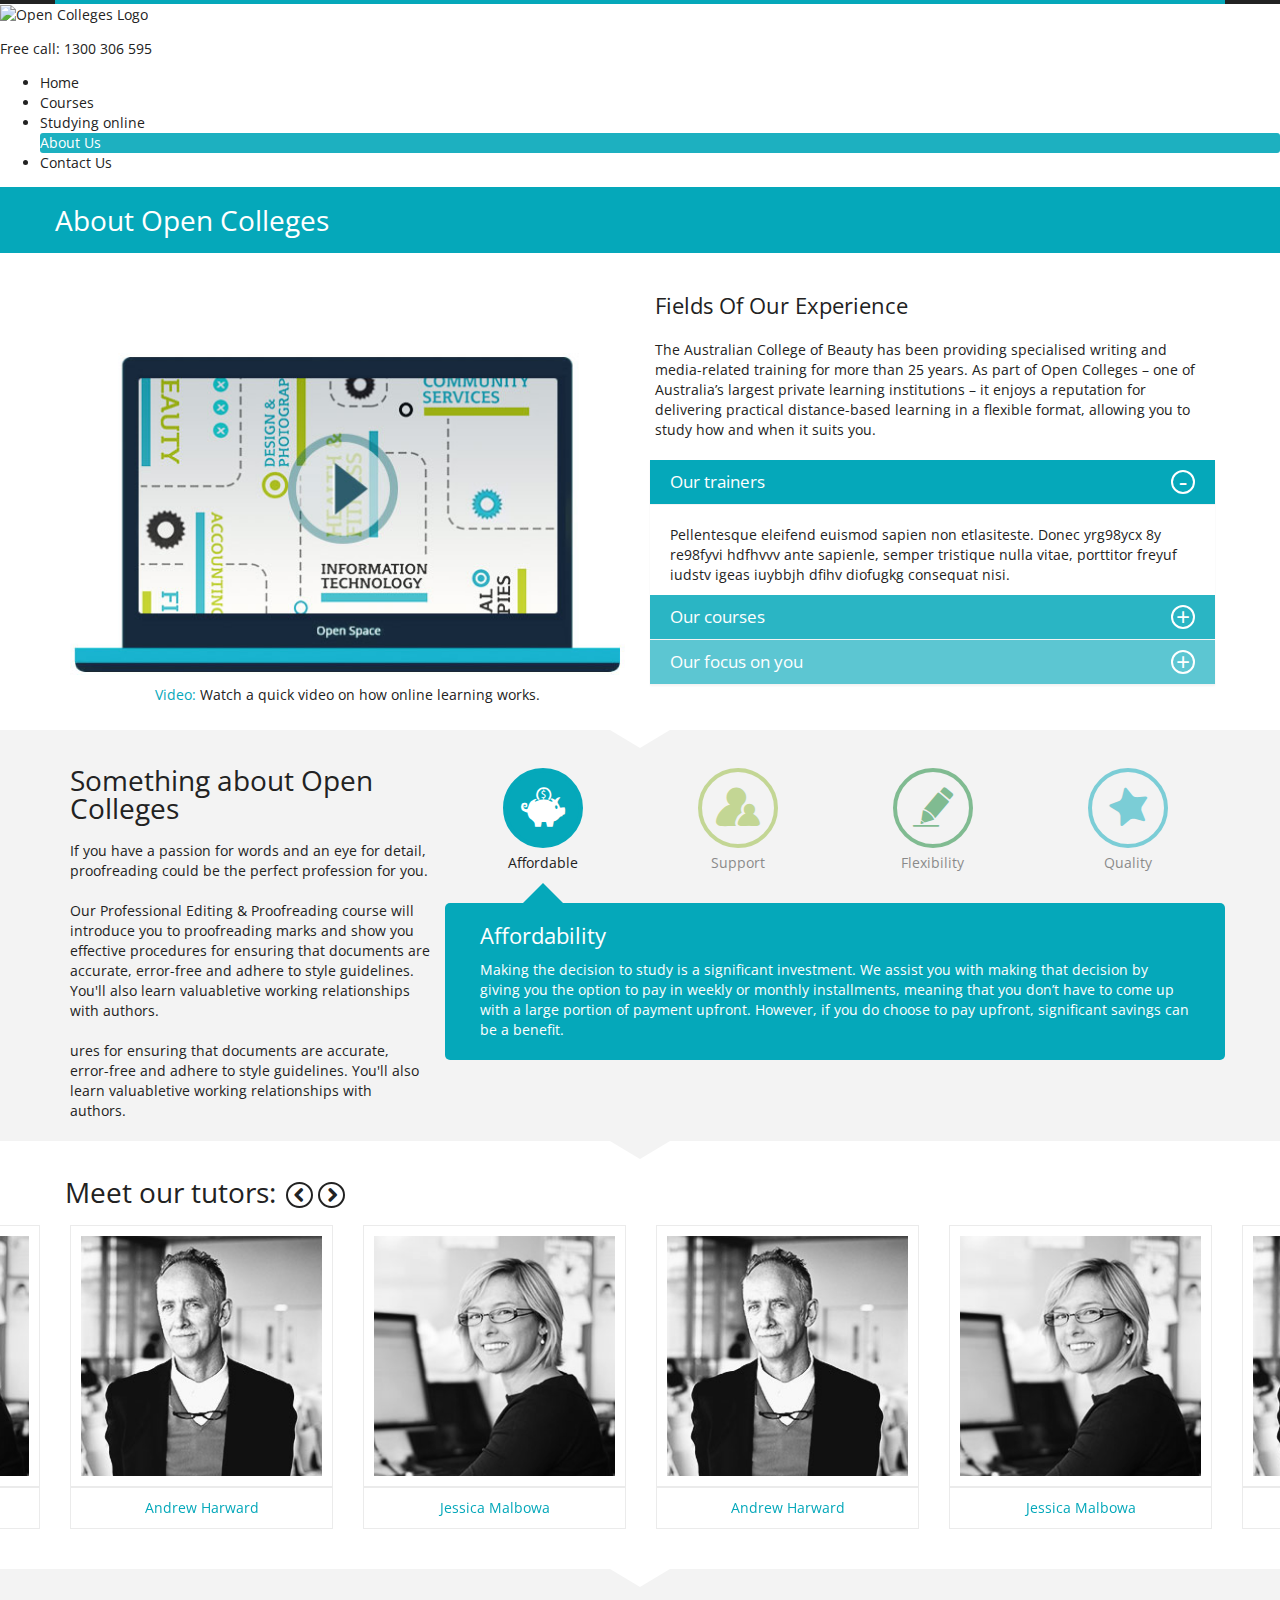
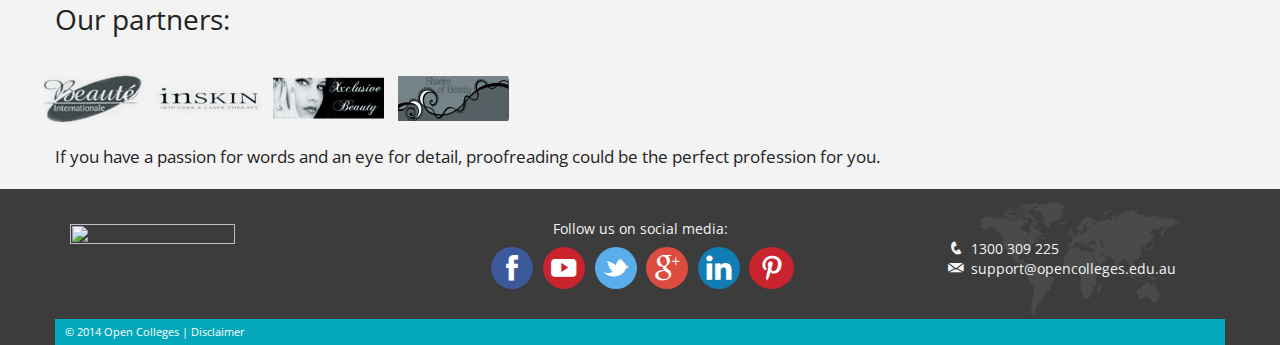
==== commit 7fc8ddf1: "active menu" ====
--- a/aboutUs.html
+++ b/aboutUs.html
@@ -33,7 +33,7 @@
         <div class="tagline">
             <p class="phone">Free call: <a href="tel://1300306595" class="dynamic-phone">1300 306 595</a></p>
         </div>
-        <ul class="main-nav hidden-sm hidden-xs"><li class=" first"><a href="index.html">Home</a></li><li class=""><a href="courseArea.html">Courses</a></li><li class=""><a href="studyingOnline.html">Studying online</a></li><li class=""><a href="aboutUs.html">About Us</a></li><li class=""><a href="#">Blog</a></li><li class=" last"><a href="contactUs.html">Contact Us</a></li></ul>
+        <ul class="main-nav hidden-sm hidden-xs"><li class=" first"><a href="index.html">Home</a></li><li class=""><a href="courseArea.html">Courses</a></li><li class=""><a href="studyingOnline.html">Studying online</a></li><li class="active"><a href="aboutUs.html">About Us</a></li><li class=" last"><a href="contactUs.html">Contact Us</a></li></ul>
         <div id="burgerWrapper" class="visible-xs-block visible-sm-block pull-right"> <span id="burger" class="icon icon-burger"> </span></div>
     </header>
     <nav class="main-menu visible-sm visible-xs">
@@ -105,18 +105,6 @@
                                 </div>
                             </div>
                         </div>
-                        <div class="panel panel-default white-bg">
-                            <div class="panel-heading">
-                                <a data-toggle="collapse" data-parent="#BeautyTherapy" href="#DiplomaOfBeautyTherapy">
-                                    <h3 class="panel-title border-grayL-1 lighten-blue-3 pl-20 pr-20 pt-10 pb-10">Our partners <span class="icon icon-accordion-circle icon-minus pull-right"></span></h3>
-                                </a>
-                            </div>
-                            <div id="DiplomaOfBeautyTherapy" class="panel-collapse collapse in">
-                                <div class="panel-body pl-20 pr-20 pt-20 pb-10">
-                                    <h4>Pellentesque eleifend euismod sapien non etlasiteste. Donec yrg98ycx 8y re98fyvi hdfhvvv ante sapienle, semper tristique nulla vitae, porttitor freyuf iudstv igeas iuybbjh dfihv diofugkg consequat nisi. </h4>
-                                </div>
-                            </div>
-                        </div>
                     </div>
                 </div>
                 <!-- /Accordions -->
@@ -124,12 +112,12 @@
             <!-- /Description -->
         </div>
     </div>
-    <!-- Triangle white -->
+            <!-- Triangle white -->
     <div class="row hidden-xs grayL-bg">
-        <div class="main-triangle-down border-white-top center-block"></div>
-    </div>
+                        <div class="main-triangle-down border-white-top center-block"></div>
+                </div>
     <!-- /Triangle white -->
-    <!-- About Open Colleges -->
+                <!-- About Open Colleges -->
     <div class="grayL-bg pb-20">
         <div class="container">
             <div class="row">
@@ -154,27 +142,27 @@
                             </div>
                             <!-- /Affordability -->
                         </a> <a href="#benefits_support" data-color="greenL" class="col-lg-3 col-md-3 col-sm-3 col-xs-3 opacity-half">
-                            <!-- Support -->
-                            <span class="icon icon-support icon-benefits-circle-greenL center-block"></span>
-                            <div class="text-center pt-5">
-                                <h4>Support</h4>
-                            </div>
-                            <!-- /Support -->
-                        </a> <a href="#benefits_flexibility" data-color="greenD" class="col-lg-3 col-md-3 col-sm-3 col-xs-3 opacity-half">
-                            <!-- Flexibility -->
-                            <span class="icon icon-study icon-benefits-circle-greenD center-block"></span>
-                            <div class="text-center pt-5">
-                                <h4>Flexibility</h4>
-                            </div>
-                            <!-- /Flexibility -->
-                        </a> <a href="#benefits_quality" data-color="blue" class="col-lg-3 col-md-3 col-sm-3 col-xs-3 opacity-half">
-                            <!-- Quality -->
-                            <span class="icon icon-quality icon-benefits-circle-blue center-block"></span>
-                            <div class="text-center pt-5">
-                                <h4>Quality</h4>
-                            </div>
-                            <!-- /Quality -->
-                        </a>
+    <!-- Support -->
+    <span class="icon icon-support icon-benefits-circle-greenL center-block"></span>
+    <div class="text-center pt-5">
+        <h4>Support</h4>
+    </div>
+    <!-- /Support -->
+</a> <a href="#benefits_flexibility" data-color="greenD" class="col-lg-3 col-md-3 col-sm-3 col-xs-3 opacity-half">
+    <!-- Flexibility -->
+    <span class="icon icon-study icon-benefits-circle-greenD center-block"></span>
+    <div class="text-center pt-5">
+        <h4>Flexibility</h4>
+    </div>
+    <!-- /Flexibility -->
+</a> <a href="#benefits_quality" data-color="blue" class="col-lg-3 col-md-3 col-sm-3 col-xs-3 opacity-half">
+    <!-- Quality -->
+    <span class="icon icon-quality icon-benefits-circle-blue center-block"></span>
+    <div class="text-center pt-5">
+        <h4>Quality</h4>
+    </div>
+    <!-- /Quality -->
+</a>
                     </div>
                     <div class="row">
                         <div id="benefitArrow" class="col-lg-3 col-md-3 col-sm-3 col-xs-3">
@@ -217,80 +205,102 @@
     </div>
     <!-- Triangle gray -->
     <div class="row hidden-xs">
-        <div class="main-triangle-down border-gray-top center-block"></div>
-    </div>
+                        <div class="main-triangle-down border-gray-top center-block"></div>
+                </div>
     <!-- /Triangle gray -->
     <!-- /About Open Colleges -->
-    <!-- Meet our tutors -->
-    <div class="container">
-        <div class="row mb-40">
-            <div class="modal fade" id="dialog" tabindex="-1" role="dialog" aria-labelledby="myModalLabel" aria-hidden="true">
-                <div class="modal-dialog">
-                    <div class="modal-content">
-                        <div class="modal-header text-center">
-                            <button type="button" class="close" data-dismiss="modal"><span aria-hidden="true">&times;</span><span class="sr-only">Close</span></button>
-                            <h3 class="modal-title" id="myModalLabel">Andrew Harward</h3>
-                        </div>
-                        <div class="modal-body">
-                            <img src="images/Andrew-inColor.jpg" alt="" />
-                            <h4>This trainer and assessor hold a Diploma of Beauty Therapy and Aromatherapy, a Certificate IV in Training and Assessment and also has 25 years of experience in the skin, body care and spa industries. Jeanne has owned her own beauty clinic and carried out internationally-certified college training and assessments in beauty therapy, aromatherapy and spa. She has done extensive international business coaching and practical product training for spa and beauty therapists.  Jeanne is also a beauty column writer and international spa conference guest speaker who is passionate about the beauty industry and loves to share her knowledge to inspire new therapists.</h4>
-                        </div>
-                    </div>
-                </div>
-            </div>
-            <h1 class="pull-left pr-pl-10">Meet our tutors:</h1>
-            <div class="pt-27 hidden-xs hidden-sm pull-left" id="tutorCarouselArrow">
-            </div>
-            <div class="tutor-box pr-pl-15">
-                <!-- Tutor 1 -->
-                <div class="col-lg-3 col-md-3 col-sm-3">
-                    <div class="border-gray-1 tutor-item" data-toggle="modal" data-target="#dialog"><div class="overlay"><h4>Andrew Harward</h4><p>This trainer and assessor hold a Diploma of Beauty Therapy and Aromatherapy</p></div><img src="images/Andrew-inColor.jpg" alt="" class="img-responsive" /></div>
-                </div>
-                <!-- /Tutor 1 -->
-                <!-- Tutor 2 -->
-                <div class="col-lg-3 col-md-3 col-sm-3">
-                    <div class="pt-pb-10 pr-pl-10 border-gray-1" data-toggle="modal" data-target="#dialog"><img src="images/Jessica-inColor.jpg" alt="" class="img-responsive" /></div>
-                    <div class="border-gray-1 text-center pt-10 pb-10">
-                        <h4 class="text-blue">Jessica Malbowa</h4>
-                    </div>
-                </div>
-                <!-- /Tutor 2 -->
-                <!-- Tutor 3 -->
-                <div class="col-lg-3 col-md-3 col-sm-3">
-                    <div class="pt-pb-10 pr-pl-10 border-gray-1" data-toggle="modal" data-target="#dialog"><img src="images/Andrew-inColor.jpg" alt="" class="img-responsive" /></div>
-                    <div class="border-gray-1 text-center pt-10 pb-10">
-                        <h4 class="text-blue">Andrew Harward</h4>
-                    </div>
-                </div>
-                <!-- /Tutor 3 -->
-                <!-- Tutor 4 -->
-                <div class="col-lg-3 col-md-3 col-sm-3">
-                    <div class="pt-pb-10 pr-pl-10 border-gray-1" data-toggle="modal" data-target="#dialog"><img src="images/Jessica-inColor.jpg" alt="" class="img-responsive" /></div>
-                    <div class="border-gray-1 text-center pt-10 pb-10">
-                        <h4 class="text-blue">Jessica Malbowa</h4>
-                    </div>
-                </div>
-                <!-- /Tutor 4 -->
-                <!-- Tutor 5 -->
-                <div class="col-lg-3 col-md-3 col-sm-3">
-                    <div class="pt-pb-10 pr-pl-10 border-gray-1" data-toggle="modal" data-target="#dialog"><img src="images/Andrew-inColor.jpg" alt="" class="img-responsive" /></div>
-                    <div class="border-gray-1 text-center pt-10 pb-10">
-                        <h4 class="text-blue">Andrew Harward</h4>
-                    </div>
-                </div>
-                <!-- /Tutor 5 -->
-                <!-- Tutor 6 -->
-                <div class="col-lg-3 col-md-3 col-sm-3">
-                    <div class="pt-pb-10 pr-pl-10 border-gray-1" data-toggle="modal" data-target="#dialog"><img src="images/Jessica-inColor.jpg" alt="" class="img-responsive" /></div>
-                    <div class="border-gray-1 text-center pt-10 pb-10">
-                        <h4 class="text-blue">Jessica Malbowa</h4>
-                    </div>
-                </div>
-                <!-- /Tutor 6 -->
-            </div>
-        </div>
-    </div>
-    <!-- /Meet our tutors -->
+            <!-- Meet our tutors -->
+            <div class="container">
+            <div class="row mb-40">
+                <div class="modal fade" id="dialog" tabindex="-1" role="dialog" aria-labelledby="myModalLabel" aria-hidden="true">
+                    <div class="modal-dialog">
+                        <div class="modal-content">
+                            <div class="modal-header text-center">
+                                <button type="button" class="close" data-dismiss="modal"><span aria-hidden="true">&times;</span><span class="sr-only">Close</span></button>
+                                <h3 class="modal-title" id="myModalLabel">Andrew Harward</h3>
+                            </div>
+                            <div class="modal-body">
+                                <img src="images/Andrew-inColor.jpg" alt="" />
+                                <h4>This trainer and assessor hold a Diploma of Beauty Therapy and Aromatherapy, a Certificate IV in Training and Assessment and also has 25 years of experience in the skin, body care and spa industries. Jeanne has owned her own beauty clinic and carried out internationally-certified college training and assessments in beauty therapy, aromatherapy and spa. She has done extensive international business coaching and practical product training for spa and beauty therapists.  Jeanne is also a beauty column writer and international spa conference guest speaker who is passionate about the beauty industry and loves to share her knowledge to inspire new therapists.</h4>
+                            </div>
+                        </div>
+                    </div>
+                </div>
+                <h1 class="pull-left pr-pl-10">Meet our tutors:</h1>
+                <div class="pt-27 hidden-xs hidden-sm pull-left" id="tutorCarouselArrow">
+                </div>
+                <div class="tutor-box">
+                    <!-- Tutor 1 -->
+                    <div class="col-lg-3 col-md-3 col-sm-3">
+                        <div class="pt-pb-10 pr-pl-10 border-gray-1" data-toggle="modal" data-target="#dialog"><img src="images/Andrew-inColor.jpg" alt="" class="img-responsive" /></div>
+                        <div class="border-gray-1 text-center pt-10 pb-10">
+                            <h4 class="text-blue">Andrew Harward</h4>
+                        </div>
+                    </div>
+                    <!-- /Tutor 1 -->
+                    <!-- Tutor 2 -->
+                    <div class="col-lg-3 col-md-3 col-sm-3">
+                        <div class="pt-pb-10 pr-pl-10 border-gray-1" data-toggle="modal" data-target="#dialog"><img src="images/Jessica-inColor.jpg" alt="" class="img-responsive" /></div>
+                        <div class="border-gray-1 text-center pt-10 pb-10">
+                            <h4 class="text-blue">Jessica Malbowa</h4>
+                        </div>
+                    </div>
+                    <!-- /Tutor 2 -->
+                    <!-- Tutor 3 -->
+                    <div class="col-lg-3 col-md-3 col-sm-3">
+                        <div class="pt-pb-10 pr-pl-10 border-gray-1" data-toggle="modal" data-target="#dialog"><img src="images/Andrew-inColor.jpg" alt="" class="img-responsive" /></div>
+                        <div class="border-gray-1 text-center pt-10 pb-10">
+                            <h4 class="text-blue">Andrew Harward</h4>
+                        </div>
+                    </div>
+                    <!-- /Tutor 3 -->
+                    <!-- Tutor 4 -->
+                    <div class="col-lg-3 col-md-3 col-sm-3">
+                        <div class="pt-pb-10 pr-pl-10 border-gray-1" data-toggle="modal" data-target="#dialog"><img src="images/Jessica-inColor.jpg" alt="" class="img-responsive" /></div>
+                        <div class="border-gray-1 text-center pt-10 pb-10">
+                            <h4 class="text-blue">Jessica Malbowa</h4>
+                        </div>
+                    </div>
+                    <!-- /Tutor 4 -->
+                    <!-- Tutor 5 -->
+                    <div class="col-lg-3 col-md-3 col-sm-3">
+                        <div class="pt-pb-10 pr-pl-10 border-gray-1" data-toggle="modal" data-target="#dialog"><img src="images/Andrew-inColor.jpg" alt="" class="img-responsive" /></div>
+                        <div class="border-gray-1 text-center pt-10 pb-10">
+                            <h4 class="text-blue">Andrew Harward</h4>
+                        </div>
+                    </div>
+                    <!-- /Tutor 5 -->
+                    <!-- Tutor 6 -->
+                    <div class="col-lg-3 col-md-3 col-sm-3">
+                        <div class="pt-pb-10 pr-pl-10 border-gray-1" data-toggle="modal" data-target="#dialog"><img src="images/Jessica-inColor.jpg" alt="" class="img-responsive" /></div>
+                        <div class="border-gray-1 text-center pt-10 pb-10">
+                            <h4 class="text-blue">Jessica Malbowa</h4>
+                        </div>
+                    </div>
+                    <!-- /Tutor 6 -->
+                </div>
+            </div>
+            </div>
+            <!-- /Meet our tutors -->
+            <!-- Triangle white -->
+    <div class="row hidden-xs grayL-bg">
+                        <div class="main-triangle-down border-white-top center-block"></div>
+                </div>
+    <!-- /Triangle white -->
+                <!-- Our partners -->
+    <div class="grayL-bg pb-20">
+        <div class="container">
+            <div class="row">
+            <h1>Our partners:</h1>
+                <div class="row pt-pb-20"> <img src="images/logos-partners-1.jpg" width="107" height="53" alt=""/>&nbsp;&nbsp;<img src="images/logos-partners-2.jpg" width="107" height="53" alt=""/>&nbsp;&nbsp;<img src="images/logos-partners-3.jpg" width="117" height="53" alt=""/>&nbsp;&nbsp;<img src="images/logos-partners-4.jpg" width="117" height="53" alt=""/></div>
+                    <h3 class="hidden-sm hidden-xs">
+                        If you have a passion for words and an eye for detail, proofreading could be the perfect profession for you.<br>
+                    </h3>
+            </div>
+        </div>
+    </div>
+    <!-- /Our partners -->
+            
     <!-- Footer -->
     <footer>
         <div class="container">
--- a/CSS/main.css
+++ b/CSS/main.css
@@ -1 +1,1446 @@
-@import url(http://fonts.googleapis.com/css?family=Open+Sans:400,700);.lighten-blue-1{background-color:#2ab5c4}.lighten-blue-2{background-color:#5cc6d2}.lighten-blue-3{background-color:#13e2f9}.lighten-blue-1,.lighten-blue-2,.lighten-blue-3{color:#fff}html,body{height:100%;min-height:100%}body{font-family:'Open Sans',sans-serif!important;color:gray;font-size:.8em;line-height:1.3em}h1,h2,h3,h4{font-weight:400;margin:0}h1{font-size:1.8em;line-height:1em}h2{font-weight:400;font-size:1.6em;line-height:1.2em}h3{font-weight:400;font-size:1.2em}h4{font-weight:400;font-size:14px}h5{font-weight:400;font-size:.8em;margin:0}.text-blue{color:#05a8ba}.text-white{color:#fff}a:-webkit-any-link{text-decoration:none!important}.text-center{text-align:center}@font-face{font-family:Plume-font;src:url(../fonts/Plume_Std_Rg.ttf)}@font-face{font-family:beauty-font;src:url(../fonts/Beauty-font.ttf);font-weight:400;font-style:normal}.plume{font-family:Plume-font}.icon{font-family:beauty-font;speak:none;font-style:normal;font-weight:400;font-variant:normal;text-transform:none;line-height:1;-webkit-font-feature-settings:"liga";-moz-font-feature-settings:"liga=1";-moz-font-feature-settings:"liga";-ms-font-feature-settings:"liga" 1;-o-font-feature-settings:"liga";font-feature-settings:"liga";-webkit-font-smoothing:antialiased;-moz-osx-font-smoothing:grayscale}.icon-arrow-down:before{content:'\e615'}.icon-arrow-up:before{content:'\e617'}.icon-arrow-left:before{content:'\e600'}.icon-arrow-right:before{content:'\e601'}.icon-arrow-circle{border-radius:50%;border:2px solid #222;text-align:center;width:30px;height:30px}.icon-arrow-header-circle{border-radius:50%;-webkit-box-shadow:0 1px 2px 0 rgba(0,0,0,.25);-moz-box-shadow:0 1px 2px 0 rgba(0,0,0,.25);box-shadow:0 1px 2px 0 rgba(0,0,0,.25);text-align:center;background:#05a8ba;color:#fff;padding-top:10px;width:30px;height:30px}.icon-arrowRight-circle{border-radius:50%;border:2px solid #222;text-align:center;width:30px;height:30px;padding:4px 6px 4px 8px}.icon-arrowLeft-circle{border-radius:50%;border:2px solid #222;text-align:center;width:30px;height:30px;padding:4px 8px 4px 6px}.icon-arrow:before{content:'\e602'}.icon-burger:before{content:'\e608'}.icon-phone:before{content:'\e609'}.icon-leaf:before{content:'\e605'}.icon-quality:before{content:'\e60c'}.icon-affordability:before{content:'\e60a'}.icon-study:before{content:'\e60e'}.icon-support:before{content:'\e60f'}.icon-quote:before{content:'\e60d'}.icon-mail:before{content:'\e607'}.icon-JobGrowth-arrow:before{content:'\e613'}.icon-facebook:before{content:'\e603'}.icon-twitter:before{content:'\e610'}.icon-google:before{content:'\e604'}.icon-linkedIn:before{content:'\e606'}.icon-pinterest:before{content:'\e60b'}.icon-youTube:before{content:'\e611'}.icon-tick:before{content:'\e616'}.icon-download:before{content:'\e614'}.icon-address:before{content:'\e61d'}.icon-overseas:before{content:'\e61f'}.icon-postbox:before{content:'\e61e'}.icon-phone-contact:before{content:'\e609'}.icon-address,.icon-overseas,.icon-postbox,.icon-phone-contact{font-size:1.9em;color:#05a8ba;border-radius:50%;border:2px solid #05a8ba;padding:3px;text-align:center}.icon-phone-contact{font-size:1.4em}.icon-address,.icon-overseas,.icon-postbox{font-size:1.9em}.icon-phone-circle{border-radius:50%;border:2px solid #05a8ba;padding:3px;text-align:center}.icon-socialMedia-circle,.icon-course-snapshot-circle{border-radius:50%;padding:7px;text-align:center;width:30px;height:30px;color:#FFF}.icon-socialMedia-circle,.icon-course-snapshot-circle{font-size:2em}.icon-course-snapshot-circle{font-size:1.4em}.icon-facebook{border-radius:50%;padding:7px;text-align:center;width:30px;height:30px;color:#FFF;font-size:2em;background-color:#3c599b}.icon-twitter{border-radius:50%;padding:7px;text-align:center;width:30px;height:30px;color:#FFF;font-size:2em;background-color:#59adeb}.icon-google{border-radius:50%;padding:7px;text-align:center;width:30px;height:30px;color:#FFF;font-size:2em;background-color:#dc4c3f}.icon-linkedIn{border-radius:50%;padding:7px;text-align:center;width:30px;height:30px;color:#FFF;font-size:2em;background-color:#127cb4}.icon-pinterest{border-radius:50%;padding:7px;text-align:center;width:30px;height:30px;color:#FFF;font-size:2em;background-color:#c9232e}.icon-youTube{border-radius:50%;padding:7px;text-align:center;width:30px;height:30px;color:#FFF;font-size:2em;background-color:#c9232e}.icon-quote{font-size:2em}.icon-accordion-circle{border-radius:24px;border:2px solid #fff;text-align:center;vertical-align:middle;width:24px;height:24px;font-size:1.4em;font-family:"Courier New",Courier,monospace}.icon-arrowInCircle:after{content:'\e61c'}.icon-arrowInCircle{font-size:1.4em}.icon-plus:after{content:"+"}.icon-minus:after{content:"-"}.icon-star:after{content:'\e619'}.icon-iPhone:after{content:'\e618'}.icon-watch:after{content:'\e618'}.icon-tickSquare:after{content:'\e61a'}.icon-star,.icon-watch,.icon-iPhone,.icon-tickSquare{border-radius:50%;padding:7px;text-align:center;width:30px;height:30px;color:#FFF;font-size:2em;font-size:1.4em;background-color:#05a8ba;font-size:1.6em}.grayL-bg{background-color:#f3f3f3}.grayD-bg{background-color:#222}.white{color:#FFF}.white-bg{background-color:#FFF}.blue-bg{background-color:#05a8ba;color:#FFF}.greenL-bg{background-color:#94bb37;color:#FFF}.greenD-bg{background-color:#108432;color:#FFF}.blue-bg a,.greenL-bg a,.greenD-bg a{color:#FFF}.blue-bg a:hover,.greenL-bg a:hover,.greenD-bg a:hover{color:#FFF}.blue-bg a:focus,.greenL-bg a:focus,.greenD-bg a:focus{color:#FFF}.homepageHero-bg{background-color:#e5efeb}.floatLeft{float:left}.floatRight{float:right}.logo{max-width:210px;max-height:56px}.stickRight{float:right;padding-right:10px;text-align:right}.opacity-half{-webkit-opacity:.5;-moz-opacity:.5;opacity:.5}.border-grayL-1{border-bottom:1px solid #f3f3f3}.topBorder{background:#222;height:4px}.blueBorder{background-color:#05a8ba;height:4px}.center-block{display:block;margin-left:auto;margin-right:auto}#arrowHeader{width:100%;top:35px;cursor:pointer;display:none;position:fixed;z-index:7}#stickyHeader{cursor:pointer}.button-pinbarMobile{-webkit-border-radius:5px;-moz-border-radius:5px;border-radius:5px;-moz-background-clip:padding;-webkit-background-clip:padding-box;background-clip:padding-box;-webkit-box-shadow:inset 1px 1px 17px 0 rgba(255,255,255,.4);-moz-box-shadow:inset 1px 1px 17px 0 rgba(255,255,255,.4);box-shadow:inset 1px 1px 17px 0 rgba(255,255,255,.4);background-color:rgba(255,255,255,.2);font-family:Plume-font;height:55px}.button-pinbarMobile .ContentPhone{display:block;margin-left:auto;margin-right:auto;max-width:100px}.button-pinbarMobile .ContentDownload{display:block;margin-left:auto;margin-right:auto;max-width:200px}.icon-pinbarMobile-circle{-webkit-border-radius:50%;-moz-border-radius:50%;border-radius:50%;-moz-background-clip:padding;-webkit-background-clip:padding-box;background-clip:padding-box;border:2px solid rgba(255,255,255,.7);background-color:rgba(255,255,255,.5);background:-webkit-gradient(linear,left top,left bottom,from(rgba(255,255,255,.5)),to(#fff));background:-webkit-linear-gradient(top,rgba(255,255,255,.5),#fff);background:-moz-linear-gradient(top,rgba(255,255,255,.5),#fff);background:-ms-linear-gradient(top,rgba(255,255,255,.5),#fff);background:-o-linear-gradient(top,rgba(255,255,255,.5),#fff);text-align:center;padding:5px;font-size:1.2em;margin:12px 5px}.button-pinbarMobile .pinbarMobile-Text{height:55px;display:table-cell;vertical-align:middle;text-align:center}.stuck{position:fixed;top:0;z-index:6;overflow:hidden;-webkit-box-shadow:0 1px 2px 0 rgba(0,0,0,.25);-moz-box-shadow:0 1px 2px 0 rgba(0,0,0,.25);box-shadow:0 1px 2px 0 rgba(0,0,0,.25)}#stickyHeader{width:100%}#pinbarText{overflow:hidden;height:0;width:100%;text-align:center}.close{background-color:#05a8ba;color:#fff;float:left}.modal-title{display:inline-block}.modal-body img{padding:10px;margin:10px;border:1px solid #dadada;float:left;width:200px}.pt-5{padding-top:5px}.pt-10{padding-top:10px}.pt-15{padding-top:15px}.pt-20{padding-top:20px}.pt-30{padding-top:30px}.pt-27{padding-top:27px}.pr-5-important{padding-right:5px!important}.pr-10{padding-right:10px}.pr-15{padding-right:10px}.pr-20{padding-right:20px}.pl-5-important{padding-left:5px!important}.pl-10{padding-left:10px}.pl-15{padding-left:15px}.pl-20{padding-left:20px}.pl-30{padding-left:30px}.pl-30-important{padding-left:30px!important}.pb-5{padding-bottom:5px}.pb-10{padding-bottom:10px}.pb-15{padding-bottom:15px}.pb-20{padding-bottom:20px}.pb-30{padding-bottom:30px}.pt-pb-10-pr-pl-5{padding-top:10px;padding-bottom:10px;padding-right:5px;padding-left:5px}.pr-20-pl-10{padding-right:20px;padding-left:10px}.pr-pl-10{padding-right:10px;padding-left:10px}.pr-pl-15{padding-right:15px;padding-left:15px}.pr-pl-20{padding-right:20px;padding-left:20px}.pr-pl-25{padding-right:25px;padding-left:25px}.pt-pb-5{padding-top:5px;padding-bottom:5px}.pt-pb-10{padding-top:10px;padding-bottom:10px}.pt-pb-14{padding-top:14px;padding-bottom:14px}.pt-pb-20{padding-top:20px;padding-bottom:20px}.pt-pb-30{padding-top:30px;padding-bottom:30px}.pr-pl-60{padding-right:60px;padding-left:60px}@media (max-width:991px){.pr-pl-60{padding-right:20px;padding-left:20px}}.padding-10{padding:10px}.padding-20{padding:20px}.mr-ml-5{margin-right:5px;margin-left:5px}.mr-ml-55{margin-right:55px;margin-left:55px}.mt-7{margin-top:7px}.mt-10{margin-top:10px}.mt-20{margin-top:20px}.mt-40{margin-top:40px}.mt-100{margin-top:100px}.mt-mb-20{margin-top:20px;margin-bottom:20px}.mt-mb-40{margin-top:40px;margin-bottom:40px}.mb-25{margin-bottom:25px}.mb-40{margin-bottom:40px}.mb-15{margin-bottom:15px}.ml-5{margin-left:5px}.ml-10{margin-left:10px}.ml-150{margin-left:150px}.top-right-0{top:0;right:0;float:right}.home-heroImg{text-align:center}.main-triangle-up{border-bottom:20px solid;width:0;height:0;border-right:20px solid transparent;border-left:20px solid transparent;display:block}.main-triangle-down{border-top:18px solid;width:0;height:0;border-right:30px solid transparent;border-left:30px solid transparent;display:block}.border-blue-top{border-top-color:#05a8ba}.border-gray-top{border-top-color:#f3f3f3}.border-white-top{border-top-color:#fff}.border-blue{border-bottom-color:#05a8ba}.border-greenL{border-bottom-color:#94bb37}.border-greenD{border-bottom-color:#108432}.border-gray{border:1px solid #222;-webkit-border-radius:2px;-moz-border-radius:2px;border-radius:2px;-moz-background-clip:padding;-webkit-background-clip:padding-box;background-clip:padding-box}.JobGrowth-chartEmployee canvas{position:absolute;top:90px;left:0}.JobGrowth-chartEmployee .percentage{position:absolute;top:135px;left:27px;font-size:1.65em;font-weight:700}.JobGrowth-chartProjectedEmployee canvas{position:absolute;top:30px;left:0}.JobGrowth-chartProjectedEmployee .percentage{position:absolute;top:92px;left:37px;font-size:2.7em;font-weight:700}.JobGrowth-chartProjectedEmployeeOver canvas{position:absolute;top:30px;left:0;z-index:2}.jobGrowth-arrow{padding-top:55px;color:#108432;font-size:11em;background:-webkit-linear-gradient(#94bb37,#108432);-webkit-background-clip:text;-webkit-text-fill-color:transparent}.JobGrowth-MiddleText{font-size:1.5em;line-height:20px;color:#108432;position:absolute;top:75px;left:22%}.jobGrowth-SeperatorArrow{width:0;height:0;border-left:10px solid #e6e6e6;border-bottom:10px solid transparent;border-top:10px solid transparent;display:block;margin-top:95px}.jobGrowth-Seperator{width:10px;border-left:2px solid #e6e6e6;display:block;margin-top:40px;height:200px;float:left}form input,form select{color:#151515;font-size:.85em;width:96%;padding:5px 2%;-webkit-border-radius:4px;-moz-border-radius:4px;border-radius:4px;border:1px solid #93c2c7}form input:hover,form select:hover{border:1px solid #17a0ae}.button-submit{background-color:#b2d953;border:1px solid #a1c54b;color:#000;padding-right:8px;padding-left:8px;display:inline-block;-webkit-border-radius:5px;-moz-border-radius:5px;border-radius:5px;-moz-background-clip:padding;-webkit-background-clip:padding-box;background-clip:padding-box;cursor:pointer;vertical-align:middle;text-align:left;width:96%}.button-courseArea{background-color:#94bb37;border:1px solid #a1c54b;color:#FFF;padding-top:8px;padding-bottom:8px;padding-right:8px;padding-left:8px;display:inline-block;-webkit-border-radius:5px;-moz-border-radius:5px;border-radius:5px;-moz-background-clip:padding;-webkit-background-clip:padding-box;background-clip:padding-box;cursor:pointer;margin:0;vertical-align:middle;text-align:left}.learningProsess-img{max-width:100%;padding:10px;margin-left:15px}.learningProcess-box-blue{border-top:5px solid #05a8ba}.learningProcess-box-greenL{border-top:5px solid #94bb37}.learningProcess-box-greenD{border-top:5px solid #108432}.learningProcess-drop-shadow{margin-bottom:20px}.oneThirdWidth{width:33.333333%}#myTab{width:100%}@media (min-width:992px){#myTab{border-spacing:10px;border-collapse:separate}}#myTab td{vertical-align:top}.icon-benefits-circle{border-radius:50%;border:4px solid;text-align:center;padding:15px 5px 5px 5px;width:80px;height:80px;font-size:2.8em}@media (max-width:991px){.icon-benefits-circle{width:55px!important;height:55px!important;font-size:1.4em}}.icon-benefits-circle-blue{border-radius:50%;border:4px solid;text-align:center;padding:15px 5px 5px 5px;width:80px;height:80px;font-size:2.8em;border-color:#05a8ba;color:#05a8ba}@media (max-width:991px){.icon-benefits-circle-blue{width:55px!important;height:55px!important;font-size:1.4em}}.icon-benefits-circle-greenL{border-radius:50%;border:4px solid;text-align:center;padding:15px 5px 5px 5px;width:80px;height:80px;font-size:2.8em;border-color:#94bb37;color:#94bb37}@media (max-width:991px){.icon-benefits-circle-greenL{width:55px!important;height:55px!important;font-size:1.4em}}.icon-benefits-circle-greenD{border-radius:50%;border:4px solid;text-align:center;padding:15px 5px 5px 5px;width:80px;height:80px;font-size:2.8em;border-color:#108432;color:#108432}@media (max-width:991px){.icon-benefits-circle-greenD{width:55px!important;height:55px!important;font-size:1.4em}}.icon-benefits-circle-selected-blue{border-radius:50%;border:4px solid;text-align:center;padding:15px 5px 5px 5px;width:80px;height:80px;font-size:2.8em;border-color:#05a8ba;background-color:#05a8ba;color:#FFF}@media (max-width:991px){.icon-benefits-circle-selected-blue{width:55px!important;height:55px!important;font-size:1.4em}}.icon-benefits-circle-selected-greenL{border-radius:50%;border:4px solid;text-align:center;padding:15px 5px 5px 5px;width:80px;height:80px;font-size:2.8em;border-color:#94bb37;background-color:#94bb37;color:#FFF}@media (max-width:991px){.icon-benefits-circle-selected-greenL{width:55px!important;height:55px!important;font-size:1.4em}}.icon-benefits-circle-selected-greenD{border-radius:50%;border:4px solid;text-align:center;padding:15px 5px 5px 5px;width:80px;height:80px;font-size:2.8em;border-color:#108432;background-color:#108432;color:#FFF}@media (max-width:991px){.icon-benefits-circle-selected-greenD{width:55px!important;height:55px!important;font-size:1.4em}}.benefits-box-bg{-webkit-border-radius:5px;-moz-border-radius:5px;border-radius:5px;-moz-background-clip:padding;-webkit-background-clip:padding-box;background-clip:padding-box;color:#FFF}.benefits-box-bg-blue{background-color:#05a8ba}.benefits-box-bg-greenD{background-color:#108432}.benefits-box-bg-greenL{background-color:#94bb37}#benefits-Tab a{color:#222}#benefits-Tab a:hover{color:#222}.testimonial-box{background-color:#f8f8f8;border:1px solid #f3f3f3;clear:both}.testimonial-image-wrapper{float:left;padding:10px;margin:1%;width:27%;max-width:150px}.testimonial-text-wrapper{float:left;padding:15px;width:70%}@media (max-width:991px){.testimonial-text-wrapper{width:90%;display:block;margin-left:auto;margin-right:auto;float:none}}.testimonial-triangle-down{border-top:10px solid #05a8ba;width:0;height:0;border-right:10px solid transparent;border-left:10px solid transparent;display:block;padding-bottom:5px}.testimonial-circle{display:inline-block;border-radius:50%;margin:10px 3px;width:11px;height:11px}.testimonial-circle-selected{display:inline-block;border-radius:50%;margin:10px 3px;width:11px;height:11px;border:1px solid #8d8d8d;background-color:#05a8ba;border:1px solid #05a8ba}.testimonial-circle{display:inline-block;border-radius:50%;margin:10px 3px;width:11px;height:11px;border:1px solid #8d8d8d}footer{background-color:#3c3c3c;color:#f3f3f3}footer a{color:#fff}.world-map{background-image:url(../images/world-map.png);background-position:center;background-repeat:no-repeat;color:#f3f3f3;padding-top:40px;padding-bottom:40px}@media (max-width:991px){.world-map{background-image:none!important;background-color:#555!important;text-align:center!important;margin-top:30px!important;padding:15px 0!important;font-size:1.2em!important}}.oc-logo-white{padding-top:5px;width:100%;height:auto}.icon-socialMedia span{margin-left:.2em}@media (max-width:767px){.icon-socialMedia span{margin-left:0}}.gray-box-rounded{-webkit-border-radius:5px;-moz-border-radius:5px;border-radius:5px;-moz-background-clip:padding;-webkit-background-clip:padding-box;background-clip:padding-box;background-color:#f3f3f3;padding:20px}.button-FindMore{font-family:Plume-font;background-color:#05a8ba;border:1px solid #059fb0;color:#fff;padding-right:8px;padding-left:8px;display:inline-block;-webkit-border-radius:5px;-moz-border-radius:5px;border-radius:5px;-moz-background-clip:padding;-webkit-background-clip:padding-box;background-clip:padding-box;cursor:pointer;vertical-align:middle;text-align:left;width:98%}@media (max-width:991px){.shadow{-webkit-box-shadow:-3px 3px 7px #d7d4d4;-moz-box-shadow:-3px 3px 7px #d7d4d4;box-shadow:-3px 3px 7px #d7d4d4;z-index:3;padding-bottom:10px}.page-header{margin-top:50px}}@media (max-width:767px){.aboutUs-mobile-header{background-color:#888;border-top-left-radius:5px;border-top-right-radius:5px;padding:15px;color:#fff}.aboutUs-mobile-body{background-color:#f3f3f3;border-bottom-left-radius:5px;border-bottom-right-radius:5px;padding:15px}.pb-mobile-0{padding-bottom:0}.mb-mobile-20{margin-bottom:20px}.pt-mobile-30{padding-top:30px}.pb-mobile-70{padding-bottom:70px}.actionbar{position:fixed;bottom:0;width:100%;display:block!important;background-color:#3c3c3c;height:8rem;padding:1em;text-align:center;line-height:3rem;z-index:10}.actionbar a{display:inline-block;border:3px solid #05a8ba;border-radius:5px;text-decoration:none;color:#FFF;padding:0 1rem;font-size:1.5rem;margin:0 .5rem;font-weight:700;position:relative;top:6px}}.white-bg-mobile{background-color:#f3f3f3}@media (max-width:767px){.white-bg-mobile{background-color:#fff}}.actionbar{display:none}@media print{*{background:transparent!important;color:#000!important;box-shadow:none!important;text-shadow:none!important}a,a:visited{text-decoration:underline}a[href]:after{content:" (" attr(href) ")"}abbr[title]:after{content:" (" attr(title) ")"}a[href^="javascript:"]:after,a[href^="#"]:after{content:""}pre,blockquote{border:1px solid #999;page-break-inside:avoid}thead{display:table-header-group}tr,img{page-break-inside:avoid}img{max-width:100%!important}p,h2,h3{orphans:3;widows:3}h2,h3{page-break-after:avoid}}+@import url(http://fonts.googleapis.com/css?family=Open+Sans:400,700);
+/*
+Theme Name: Open Colleges Beauty microsite 2014
+Author: The Open Colleges Dev Team
+Author URI: http://opencolleges.edu.au
+Description: The 2014 Django theme for Open College's Beauty microsite
+*/
+/*
+ * Author: Farnoosh Moghadam
+ *
+ * Based on HTML5 Boilerplate v4.3.0
+ */
+/* ==========================================================================
+   LESS Vars - setup
+   ========================================================================== */
+/* ==========================================================================
+   Colors
+   ========================================================================== */
+/* ==========================================================================
+   Classes
+   ========================================================================== */
+.lighten-blue-1 {
+  background-color: #2ab5c4;
+}
+.lighten-blue-2 {
+  background-color: #5cc6d2;
+}
+.lighten-blue-3 {
+  background-color: #13e2f9;
+}
+.lighten-blue-1,
+.lighten-blue-2,
+.lighten-blue-3 {
+  color: #ffffff;
+}
+/* ==========================================================================
+   Tags
+   ========================================================================== */
+html,
+body {
+  height: 100%;
+  min-height: 100%;
+}
+body {
+  font-family: 'Open Sans', sans-serif !important;
+  color: #808080;
+  font-size: 0.8em;
+  line-height: 1.3em;
+}
+h1,
+h2,
+h3,
+h4 {
+  font-weight: normal;
+  margin: 0;
+}
+h1 {
+  font-size: 1.8em;
+  line-height: 1em;
+}
+h2 {
+  font-weight: normal;
+  font-size: 1.6em;
+  line-height: 1.2em;
+}
+h3 {
+  font-weight: normal;
+  font-size: 1.2em;
+}
+h4 {
+  font-weight: normal;
+  font-size: 14px;
+}
+h5 {
+  font-weight: normal;
+  font-size: 0.8em;
+  margin: 0px;
+}
+.text-blue {
+  color: #05a8ba;
+}
+.text-white {
+  color: #ffffff;
+}
+a:-webkit-any-link {
+  text-decoration: none !important;
+}
+.text-center {
+  text-align: center;
+}
+/* ==========================================================================
+   Fonts
+   ========================================================================== */
+@font-face {
+  font-family: 'Plume-font';
+  src: url(../fonts/Plume_Std_Rg.ttf);
+}
+@font-face {
+  font-family: 'beauty-font';
+  src: url(../fonts/Beauty-font.ttf);
+  font-weight: normal;
+  font-style: normal;
+}
+.plume {
+  font-family: 'Plume-font';
+}
+.icon {
+  font-family: beauty-font;
+  speak: none;
+  font-style: normal;
+  font-weight: normal;
+  font-variant: normal;
+  text-transform: none;
+  line-height: 1;
+  /* Enable Ligatures ================ */
+  -webkit-font-feature-settings: "liga";
+  -moz-font-feature-settings: "liga=1";
+  -moz-font-feature-settings: "liga";
+  -ms-font-feature-settings: "liga" 1;
+  -o-font-feature-settings: "liga";
+  font-feature-settings: "liga";
+  /* Better Font Rendering =========== */
+  -webkit-font-smoothing: antialiased;
+  -moz-osx-font-smoothing: grayscale;
+}
+.icon-arrow-down:before {
+  content: '\e615';
+}
+.icon-arrow-up:before {
+  content: '\e617';
+}
+.icon-arrow-left:before {
+  content: '\e600';
+}
+.icon-arrow-right:before {
+  content: '\e601';
+}
+.icon-arrow-circle {
+  border-radius: 50%;
+  border: 2px solid #222222;
+  text-align: center;
+  width: 30px;
+  height: 30px;
+}
+.icon-arrow-header-circle {
+  border-radius: 50%;
+  -webkit-box-shadow: 0 1px 2px 0 rgba(0, 0, 0, 0.25);
+  -moz-box-shadow: 0 1px 2px 0 rgba(0, 0, 0, 0.25);
+  box-shadow: 0 1px 2px 0 rgba(0, 0, 0, 0.25);
+  text-align: center;
+  background: #05a8ba;
+  color: #ffffff;
+  padding-top: 10px;
+  width: 30px;
+  height: 30px;
+}
+.icon-arrowRight-circle {
+  border-radius: 50%;
+  border: 2px solid #222222;
+  text-align: center;
+  width: 30px;
+  height: 30px;
+  padding: 4px 6px 4px 8px;
+}
+.icon-arrowLeft-circle {
+  border-radius: 50%;
+  border: 2px solid #222222;
+  text-align: center;
+  width: 30px;
+  height: 30px;
+  padding: 4px 8px 4px 6px;
+}
+.icon-arrow:before {
+  content: '\e602';
+}
+.icon-burger:before {
+  content: '\e608';
+}
+.icon-phone:before {
+  content: '\e609';
+}
+.icon-leaf:before {
+  content: '\e605';
+}
+.icon-quality:before {
+  content: '\e60c';
+}
+.icon-affordability:before {
+  content: '\e60a';
+}
+.icon-study:before {
+  content: '\e60e';
+}
+.icon-support:before {
+  content: '\e60f';
+}
+.icon-quote:before {
+  content: '\e60d';
+}
+.icon-mail:before {
+  content: '\e607';
+}
+.icon-JobGrowth-arrow:before {
+  content: '\e613';
+}
+.icon-facebook:before {
+  content: '\e603';
+}
+.icon-twitter:before {
+  content: '\e610';
+}
+.icon-google:before {
+  content: '\e604';
+}
+.icon-linkedIn:before {
+  content: '\e606';
+}
+.icon-pinterest:before {
+  content: '\e60b';
+}
+.icon-youTube:before {
+  content: '\e611';
+}
+.icon-tick:before {
+  content: '\e616';
+}
+.icon-download:before {
+  content: '\e614';
+}
+.icon-address:before {
+  content: '\e61d';
+}
+.icon-overseas:before {
+  content: '\e61f';
+}
+.icon-postbox:before {
+  content: '\e61e';
+}
+.icon-phone-contact:before {
+  content: '\e609';
+}
+.icon-address,
+.icon-overseas,
+.icon-postbox,
+.icon-phone-contact {
+  font-size: 1.9em;
+  color: #05a8ba;
+  border-radius: 50%;
+  border: 2px solid #05a8ba;
+  padding: 3px;
+  text-align: center;
+}
+.icon-phone-contact {
+  font-size: 1.4em;
+}
+.icon-address,
+.icon-overseas,
+.icon-postbox {
+  font-size: 1.9em;
+}
+.icon-phone-circle {
+  border-radius: 50%;
+  border: 2px solid #05a8ba;
+  padding: 3px;
+  text-align: center;
+}
+.icon-socialMedia-circle,
+.icon-course-snapshot-circle {
+  border-radius: 50%;
+  padding: 7px;
+  text-align: center;
+  width: 30px;
+  height: 30px;
+  color: #FFFFFF;
+}
+.icon-socialMedia-circle,
+.icon-course-snapshot-circle {
+  font-size: 2em;
+}
+.icon-course-snapshot-circle {
+  font-size: 1.4em;
+}
+.icon-facebook {
+  border-radius: 50%;
+  padding: 7px;
+  text-align: center;
+  width: 30px;
+  height: 30px;
+  color: #FFFFFF;
+  font-size: 2em;
+  background-color: #3c599b;
+}
+.icon-twitter {
+  border-radius: 50%;
+  padding: 7px;
+  text-align: center;
+  width: 30px;
+  height: 30px;
+  color: #FFFFFF;
+  font-size: 2em;
+  background-color: #59adeb;
+}
+.icon-google {
+  border-radius: 50%;
+  padding: 7px;
+  text-align: center;
+  width: 30px;
+  height: 30px;
+  color: #FFFFFF;
+  font-size: 2em;
+  background-color: #dc4c3f;
+}
+.icon-linkedIn {
+  border-radius: 50%;
+  padding: 7px;
+  text-align: center;
+  width: 30px;
+  height: 30px;
+  color: #FFFFFF;
+  font-size: 2em;
+  background-color: #127cb4;
+}
+.icon-pinterest {
+  border-radius: 50%;
+  padding: 7px;
+  text-align: center;
+  width: 30px;
+  height: 30px;
+  color: #FFFFFF;
+  font-size: 2em;
+  background-color: #c9232e;
+}
+.icon-youTube {
+  border-radius: 50%;
+  padding: 7px;
+  text-align: center;
+  width: 30px;
+  height: 30px;
+  color: #FFFFFF;
+  font-size: 2em;
+  background-color: #c9232e;
+}
+.icon-quote {
+  font-size: 2em;
+}
+.icon-accordion-circle {
+  border-radius: 24px;
+  border: 2px solid #ffffff;
+  text-align: center;
+  vertical-align: middle;
+  width: 24px;
+  height: 24px;
+  font-size: 1.4em;
+  font-family: "Courier New", Courier, monospace;
+}
+.icon-arrowInCircle:after {
+  content: '\e61c';
+}
+.icon-arrowInCircle {
+  font-size: 1.4em;
+}
+.icon-plus:after {
+  content: "+";
+}
+.icon-minus:after {
+  content: "-";
+}
+.icon-star:after {
+  content: '\e619';
+}
+.icon-iPhone:after {
+  content: '\e618';
+}
+.icon-watch:after {
+  content: '\e618';
+}
+.icon-tickSquare:after {
+  content: '\e61a';
+}
+.icon-star,
+.icon-watch,
+.icon-iPhone,
+.icon-tickSquare {
+  border-radius: 50%;
+  padding: 7px;
+  text-align: center;
+  width: 30px;
+  height: 30px;
+  color: #FFFFFF;
+  font-size: 2em;
+  font-size: 1.4em;
+  background-color: #05a8ba;
+  font-size: 1.6em;
+}
+/* ==========================================================================
+   Common
+   ========================================================================== */
+.grayL-bg {
+  background-color: #f3f3f3;
+}
+.grayD-bg {
+  background-color: #222222;
+}
+.white {
+  color: #FFFFFF;
+}
+.white-bg {
+  background-color: #FFFFFF;
+}
+.blue-bg {
+  background-color: #05a8ba;
+  color: #FFFFFF;
+}
+.greenL-bg {
+  background-color: #94bb37;
+  color: #FFFFFF;
+}
+.greenD-bg {
+  background-color: #108432;
+  color: #FFFFFF;
+}
+.blue-bg a,
+.greenL-bg a,
+.greenD-bg a {
+  color: #FFFFFF;
+}
+.blue-bg a:hover,
+.greenL-bg a:hover,
+.greenD-bg a:hover {
+  color: #FFFFFF;
+}
+.blue-bg a:focus,
+.greenL-bg a:focus,
+.greenD-bg a:focus {
+  color: #FFFFFF;
+}
+.homepageHero-bg {
+  background-color: #e5efeb;
+}
+.floatLeft {
+  float: left;
+}
+.floatRight {
+  float: right;
+}
+.logo {
+  max-width: 210px;
+  max-height: 56px;
+}
+.stickRight {
+  float: right;
+  padding-right: 10px;
+  text-align: right;
+}
+.opacity-half {
+  -webkit-opacity: 0.5;
+  -moz-opacity: 0.5;
+  opacity: 0.5;
+}
+/******************************* 
+**** Header
+********************************/
+header ul .active {
+  background-color: #05a8ba;
+  opacity: 0.9;
+  -webkit-border-radius: 3px;
+  -moz-border-radius: 3px;
+  border-radius: 3px;
+  -moz-background-clip: padding;
+  -webkit-background-clip: padding-box;
+  background-clip: padding-box;
+  color: #FFFFFF;
+}
+header ul .active a {
+  color: #FFFFFF;
+}
+.border-grayL-1 {
+  border-bottom: 1px solid #f3f3f3;
+}
+.topBorder {
+  background: #222222;
+  height: 4px;
+}
+.blueBorder {
+  background-color: #05a8ba;
+  height: 4px;
+}
+.center-block {
+  display: block;
+  margin-left: auto;
+  margin-right: auto;
+}
+#arrowHeader {
+  width: 100%;
+  top: 35px;
+  cursor: pointer;
+  display: none;
+  position: fixed;
+  z-index: 7;
+}
+#stickyHeader {
+  cursor: pointer;
+}
+/******************************* 
+**** Pinbar Mobile
+********************************/
+.button-pinbarMobile {
+  -webkit-border-radius: 5px;
+  -moz-border-radius: 5px;
+  border-radius: 5px;
+  -moz-background-clip: padding;
+  -webkit-background-clip: padding-box;
+  background-clip: padding-box;
+  -webkit-box-shadow: inset 1px 1px 17px 0 rgba(255, 255, 255, 0.4);
+  -moz-box-shadow: inset 1px 1px 17px 0 rgba(255, 255, 255, 0.4);
+  box-shadow: inset 1px 1px 17px 0 rgba(255, 255, 255, 0.4);
+  background-color: rgba(255, 255, 255, 0.2);
+  font-family: 'Plume-font';
+  height: 55px;
+}
+.button-pinbarMobile .ContentPhone {
+  display: block;
+  margin-left: auto;
+  margin-right: auto;
+  max-width: 100px;
+}
+.button-pinbarMobile .ContentDownload {
+  display: block;
+  margin-left: auto;
+  margin-right: auto;
+  max-width: 200px;
+}
+.icon-pinbarMobile-circle {
+  -webkit-border-radius: 50%;
+  -moz-border-radius: 50%;
+  border-radius: 50%;
+  -moz-background-clip: padding;
+  -webkit-background-clip: padding-box;
+  background-clip: padding-box;
+  border: 2px solid rgba(255, 255, 255, 0.7);
+  background-color: rgba(255, 255, 255, 0.5);
+  background: -webkit-gradient(linear, left top, left bottom, from(rgba(255, 255, 255, 0.5)), to(#ffffff));
+  background: -webkit-linear-gradient(top, rgba(255, 255, 255, 0.5), #ffffff);
+  background: -moz-linear-gradient(top, rgba(255, 255, 255, 0.5), #ffffff);
+  background: -ms-linear-gradient(top, rgba(255, 255, 255, 0.5), #ffffff);
+  background: -o-linear-gradient(top, rgba(255, 255, 255, 0.5), #ffffff);
+  text-align: center;
+  padding: 5px;
+  font-size: 1.2em;
+  margin: 12px 5px;
+}
+.button-pinbarMobile .pinbarMobile-Text {
+  height: 55px;
+  display: table-cell;
+  vertical-align: middle;
+  text-align: center;
+}
+.stuck {
+  position: fixed;
+  top: 0;
+  z-index: 6;
+  overflow: hidden;
+  -webkit-box-shadow: 0 1px 2px 0 rgba(0, 0, 0, 0.25);
+  -moz-box-shadow: 0 1px 2px 0 rgba(0, 0, 0, 0.25);
+  box-shadow: 0 1px 2px 0 rgba(0, 0, 0, 0.25);
+}
+#stickyHeader {
+  width: 100%;
+}
+#pinbarText {
+  overflow: hidden;
+  height: 0;
+  width: 100%;
+  text-align: center;
+}
+.close {
+  background-color: #05a8ba;
+  color: #ffffff;
+  float: left;
+}
+.modal-title {
+  display: inline-block;
+}
+.modal-body img {
+  padding: 10px;
+  margin: 10px;
+  border: 1px solid #dadada;
+  float: left;
+  width: 200px;
+}
+/******************************* 
+**** padding & margin
+********************************/
+.pt-5 {
+  padding-top: 5px;
+}
+.pt-10 {
+  padding-top: 10px;
+}
+.pt-15 {
+  padding-top: 15px;
+}
+.pt-20 {
+  padding-top: 20px;
+}
+.pt-30 {
+  padding-top: 30px;
+}
+.pt-27 {
+  padding-top: 27px;
+}
+.pr-5-important {
+  padding-right: 5px !important;
+}
+.pr-10 {
+  padding-right: 10px;
+}
+.pr-15 {
+  padding-right: 10px;
+}
+.pr-20 {
+  padding-right: 20px;
+}
+.pl-5-important {
+  padding-left: 5px !important;
+}
+.pl-10 {
+  padding-left: 10px;
+}
+.pl-15 {
+  padding-left: 15px;
+}
+.pl-20 {
+  padding-left: 20px;
+}
+.pl-30 {
+  padding-left: 30px;
+}
+.pl-30-important {
+  padding-left: 30px !important;
+}
+.pb-5 {
+  padding-bottom: 5px;
+}
+.pb-10 {
+  padding-bottom: 10px;
+}
+.pb-15 {
+  padding-bottom: 15px;
+}
+.pb-20 {
+  padding-bottom: 20px;
+}
+.pb-30 {
+  padding-bottom: 30px;
+}
+.pt-pb-10-pr-pl-5 {
+  padding-top: 10px;
+  padding-bottom: 10px;
+  padding-right: 5px;
+  padding-left: 5px;
+}
+.pr-20-pl-10 {
+  padding-right: 20px;
+  padding-left: 10px;
+}
+.pr-pl-10 {
+  padding-right: 10px;
+  padding-left: 10px;
+}
+.pr-pl-15 {
+  padding-right: 15px;
+  padding-left: 15px;
+}
+.pr-pl-20 {
+  padding-right: 20px;
+  padding-left: 20px;
+}
+.pr-pl-25 {
+  padding-right: 25px;
+  padding-left: 25px;
+}
+.pt-pb-5 {
+  padding-top: 5px;
+  padding-bottom: 5px;
+}
+.pt-pb-10 {
+  padding-top: 10px;
+  padding-bottom: 10px;
+}
+.pt-pb-14 {
+  padding-top: 14px;
+  padding-bottom: 14px;
+}
+.pt-pb-20 {
+  padding-top: 20px;
+  padding-bottom: 20px;
+}
+.pt-pb-30 {
+  padding-top: 30px;
+  padding-bottom: 30px;
+}
+.pr-pl-60 {
+  padding-right: 60px;
+  padding-left: 60px;
+}
+@media (max-width: 991px) {
+  .pr-pl-60 {
+    padding-right: 20px;
+    padding-left: 20px;
+  }
+}
+.padding-10 {
+  padding: 10px;
+}
+.padding-20 {
+  padding: 20px;
+}
+.mr-ml-5 {
+  margin-right: 5px;
+  margin-left: 5px;
+}
+.mr-ml-55 {
+  margin-right: 55px;
+  margin-left: 55px;
+}
+.mt-7 {
+  margin-top: 7px;
+}
+.mt-10 {
+  margin-top: 10px;
+}
+.mt-20 {
+  margin-top: 20px;
+}
+.mt-40 {
+  margin-top: 40px;
+}
+.mt-100 {
+  margin-top: 100px;
+}
+.mt-mb-20 {
+  margin-top: 20px;
+  margin-bottom: 20px;
+}
+.mt-mb-40 {
+  margin-top: 40px;
+  margin-bottom: 40px;
+}
+.mb-25 {
+  margin-bottom: 25px;
+}
+.mb-40 {
+  margin-bottom: 40px;
+}
+.mb-15 {
+  margin-bottom: 15px;
+}
+.ml-5 {
+  margin-left: 5px;
+}
+.ml-10 {
+  margin-left: 10px;
+}
+.ml-150 {
+  margin-left: 150px;
+}
+.top-right-0 {
+  top: 0;
+  right: 0;
+  float: right;
+}
+/******************************* 
+**** Hero img
+********************************/
+.home-heroImg {
+  text-align: center;
+}
+/******************************* 
+**** Triangle
+********************************/
+.main-triangle-up {
+  border-bottom: 20px solid;
+  width: 0px;
+  height: 0px;
+  border-right: 20px solid transparent;
+  border-left: 20px solid transparent;
+  display: block;
+}
+.main-triangle-down {
+  border-top: 18px solid;
+  width: 0px;
+  height: 0px;
+  border-right: 30px solid transparent;
+  border-left: 30px solid transparent;
+  display: block;
+}
+.border-blue-top {
+  border-top-color: #05a8ba;
+}
+.border-gray-top {
+  border-top-color: #f3f3f3;
+}
+.border-white-top {
+  border-top-color: #ffffff;
+}
+.border-blue {
+  border-bottom-color: #05a8ba;
+}
+.border-greenL {
+  border-bottom-color: #94bb37;
+}
+.border-greenD {
+  border-bottom-color: #108432;
+}
+/******************************* 
+**** Job growth
+********************************/
+.border-gray {
+  border: 1px solid #222222;
+  -webkit-border-radius: 2px;
+  -moz-border-radius: 2px;
+  border-radius: 2px;
+  -moz-background-clip: padding;
+  -webkit-background-clip: padding-box;
+  background-clip: padding-box;
+}
+.JobGrowth-chartEmployee canvas {
+  position: absolute;
+  top: 90px;
+  left: 0px;
+}
+.JobGrowth-chartEmployee .percentage {
+  position: absolute;
+  top: 135px;
+  left: 27px;
+  font-size: 1.65em;
+  font-weight: bold;
+}
+.JobGrowth-chartProjectedEmployee canvas {
+  position: absolute;
+  top: 30px;
+  left: 0px;
+}
+.JobGrowth-chartProjectedEmployee .percentage {
+  position: absolute;
+  top: 92px;
+  left: 37px;
+  font-size: 2.7em;
+  font-weight: bold;
+}
+.JobGrowth-chartProjectedEmployeeOver canvas {
+  position: absolute;
+  top: 30px;
+  left: 0px;
+  z-index: 2;
+}
+.jobGrowth-arrow {
+  padding-top: 55px;
+  color: #108432;
+  font-size: 11em;
+  background: -webkit-linear-gradient(#94bb37, #108432);
+  -webkit-background-clip: text;
+  -webkit-text-fill-color: transparent;
+}
+.JobGrowth-MiddleText {
+  font-size: 1.5em;
+  line-height: 20px;
+  color: #108432;
+  position: absolute;
+  top: 75px;
+  left: 22%;
+}
+.jobGrowth-SeperatorArrow {
+  width: 0px;
+  height: 0px;
+  border-left: 10px solid #e6e6e6;
+  border-bottom: 10px solid transparent;
+  border-top: 10px solid transparent;
+  display: block;
+  margin-top: 95px;
+}
+.jobGrowth-Seperator {
+  width: 10px;
+  border-left: 2px solid #e6e6e6;
+  display: block;
+  margin-top: 40px;
+  height: 200px;
+  float: left;
+}
+/******************************* 
+**** Form
+********************************/
+form input,
+form select {
+  color: #151515;
+  font-size: 0.85em;
+  width: 96%;
+  padding: 5px 2%;
+  -webkit-border-radius: 4px;
+  -moz-border-radius: 4px;
+  border-radius: 4px;
+  border: 1px solid #93c2c7;
+}
+form input:hover,
+form select:hover {
+  border: 1px solid #17a0ae;
+}
+.button-submit {
+  background-color: #b2d953;
+  border: 1px solid #a1c54b;
+  color: #000000;
+  padding-right: 8px;
+  padding-left: 8px;
+  display: inline-block;
+  -webkit-border-radius: 5px;
+  -moz-border-radius: 5px;
+  border-radius: 5px;
+  -moz-background-clip: padding;
+  -webkit-background-clip: padding-box;
+  background-clip: padding-box;
+  cursor: pointer;
+  vertical-align: middle;
+  text-align: left;
+  width: 96%;
+}
+/******************************* 
+**** Homepage-Course area
+********************************/
+.button-courseArea {
+  background-color: #94bb37;
+  border: 1px solid #a1c54b;
+  color: #FFFFFF;
+  padding-top: 8px;
+  padding-bottom: 8px;
+  padding-right: 8px;
+  padding-left: 8px;
+  display: inline-block;
+  -webkit-border-radius: 5px;
+  -moz-border-radius: 5px;
+  border-radius: 5px;
+  -moz-background-clip: padding;
+  -webkit-background-clip: padding-box;
+  background-clip: padding-box;
+  cursor: pointer;
+  margin: 0px;
+  vertical-align: middle;
+  text-align: left;
+}
+/******************************* 
+**** How you learn
+********************************/
+.learningProsess-img {
+  max-width: 100%;
+  padding: 10px;
+  margin-left: 15px;
+}
+.learningProcess-box-blue {
+  border-top: 5px solid #05a8ba;
+}
+.learningProcess-box-greenL {
+  border-top: 5px solid #94bb37;
+}
+.learningProcess-box-greenD {
+  border-top: 5px solid #108432;
+}
+.learningProcess-drop-shadow {
+  margin-bottom: 20px;
+}
+.oneThirdWidth {
+  width: 33.333333%;
+  /*@media(maxwidth:@screen-xs-max){
+		.border-radius(5px);
+	}*/
+}
+#myTab {
+  width: 100%;
+}
+@media (min-width: 992px) {
+  #myTab {
+    border-spacing: 10px;
+    border-collapse: separate;
+  }
+}
+#myTab td {
+  vertical-align: top;
+}
+/******************************* 
+**** Something about OC
+********************************/
+.icon-benefits-circle {
+  border-radius: 50%;
+  border: 4px solid;
+  text-align: center;
+  padding: 15px 5px 5px 5px;
+  width: 80px;
+  height: 80px;
+  font-size: 2.8em;
+}
+@media (max-width: 991px) {
+  .icon-benefits-circle {
+    width: 55px !important;
+    height: 55px !important;
+    font-size: 1.4em;
+  }
+}
+.icon-benefits-circle-blue {
+  border-radius: 50%;
+  border: 4px solid;
+  text-align: center;
+  padding: 15px 5px 5px 5px;
+  width: 80px;
+  height: 80px;
+  font-size: 2.8em;
+  border-color: #05a8ba;
+  color: #05a8ba;
+}
+@media (max-width: 991px) {
+  .icon-benefits-circle-blue {
+    width: 55px !important;
+    height: 55px !important;
+    font-size: 1.4em;
+  }
+}
+.icon-benefits-circle-greenL {
+  border-radius: 50%;
+  border: 4px solid;
+  text-align: center;
+  padding: 15px 5px 5px 5px;
+  width: 80px;
+  height: 80px;
+  font-size: 2.8em;
+  border-color: #94bb37;
+  color: #94bb37;
+}
+@media (max-width: 991px) {
+  .icon-benefits-circle-greenL {
+    width: 55px !important;
+    height: 55px !important;
+    font-size: 1.4em;
+  }
+}
+.icon-benefits-circle-greenD {
+  border-radius: 50%;
+  border: 4px solid;
+  text-align: center;
+  padding: 15px 5px 5px 5px;
+  width: 80px;
+  height: 80px;
+  font-size: 2.8em;
+  border-color: #108432;
+  color: #108432;
+}
+@media (max-width: 991px) {
+  .icon-benefits-circle-greenD {
+    width: 55px !important;
+    height: 55px !important;
+    font-size: 1.4em;
+  }
+}
+.icon-benefits-circle-selected-blue {
+  border-radius: 50%;
+  border: 4px solid;
+  text-align: center;
+  padding: 15px 5px 5px 5px;
+  width: 80px;
+  height: 80px;
+  font-size: 2.8em;
+  border-color: #05a8ba;
+  background-color: #05a8ba;
+  color: #FFFFFF;
+}
+@media (max-width: 991px) {
+  .icon-benefits-circle-selected-blue {
+    width: 55px !important;
+    height: 55px !important;
+    font-size: 1.4em;
+  }
+}
+.icon-benefits-circle-selected-greenL {
+  border-radius: 50%;
+  border: 4px solid;
+  text-align: center;
+  padding: 15px 5px 5px 5px;
+  width: 80px;
+  height: 80px;
+  font-size: 2.8em;
+  border-color: #94bb37;
+  background-color: #94bb37;
+  color: #FFFFFF;
+}
+@media (max-width: 991px) {
+  .icon-benefits-circle-selected-greenL {
+    width: 55px !important;
+    height: 55px !important;
+    font-size: 1.4em;
+  }
+}
+.icon-benefits-circle-selected-greenD {
+  border-radius: 50%;
+  border: 4px solid;
+  text-align: center;
+  padding: 15px 5px 5px 5px;
+  width: 80px;
+  height: 80px;
+  font-size: 2.8em;
+  border-color: #108432;
+  background-color: #108432;
+  color: #FFFFFF;
+}
+@media (max-width: 991px) {
+  .icon-benefits-circle-selected-greenD {
+    width: 55px !important;
+    height: 55px !important;
+    font-size: 1.4em;
+  }
+}
+.benefits-box-bg {
+  -webkit-border-radius: 5px;
+  -moz-border-radius: 5px;
+  border-radius: 5px;
+  -moz-background-clip: padding;
+  -webkit-background-clip: padding-box;
+  background-clip: padding-box;
+  color: #FFFFFF;
+}
+.benefits-box-bg-blue {
+  background-color: #05a8ba;
+}
+.benefits-box-bg-greenD {
+  background-color: #108432;
+}
+.benefits-box-bg-greenL {
+  background-color: #94bb37;
+}
+#benefits-Tab a {
+  color: #222222;
+}
+#benefits-Tab a:hover {
+  color: #222222;
+}
+/******************************* 
+**** Meet our tutors 
+********************************/
+.border-gray-1 {
+  border: 1px solid #ebebeb;
+}
+.tutor-box {
+  clear: both;
+}
+.tutor-box img {
+  filter: url("data:image/svg+xml;utf8,<svg xmlns=\'http://www.w3.org/2000/svg\'><filter id=\'grayscale\'><feColorMatrix type=\'matrix\' values=\'0.3333 0.3333 0.3333 0 0 0.3333 0.3333 0.3333 0 0 0.3333 0.3333 0.3333 0 0 0 0 0 1 0\'/></filter></svg>#grayscale");
+  /* Firefox 10+, Firefox on Android */
+  filter: gray;
+  /* IE6-9 */
+  -webkit-filter: grayscale(100%);
+  /* Chrome 19+, Safari 6+, Safari 6+ iOS */
+  -webkit-transition: all 1s ease;
+  -moz-transition: all 1s ease;
+  -ms-transition: all 1s ease;
+  -o-transition: all 1s ease;
+}
+.tutor-box img:hover {
+  filter: url("data:image/svg+xml;utf8,<svg xmlns=\'http://www.w3.org/2000/svg\'><filter id=\'grayscale\'><feColorMatrix type=\'matrix\' values=\'1 0 0 0 0, 0 1 0 0 0, 0 0 1 0 0, 0 0 0 1 0\'/></filter></svg>#grayscale");
+  -webkit-filter: grayscale(0%);
+}
+.ui-dialog-content {
+  background-color: white;
+}
+.img-tutor {
+  text-align: center;
+  width: 400px;
+  height: auto;
+}
+/******************************* 
+**** Testimonials 
+********************************/
+.testimonial-box {
+  background-color: #f8f8f8;
+  border: 1px solid #f3f3f3;
+  clear: both;
+}
+.testimonial-image-wrapper {
+  float: left;
+  padding: 10px;
+  margin: 1%;
+  width: 27%;
+  max-width: 150px;
+}
+.testimonial-text-wrapper {
+  float: left;
+  padding: 15px;
+  width: 70%;
+}
+@media (max-width: 991px) {
+  .testimonial-text-wrapper {
+    width: 90%;
+    display: block;
+    margin-left: auto;
+    margin-right: auto;
+    float: none;
+  }
+}
+.testimonial-triangle-down {
+  border-top: 10px solid #05a8ba;
+  width: 0px;
+  height: 0px;
+  border-right: 10px solid transparent;
+  border-left: 10px solid transparent;
+  display: block;
+  padding-bottom: 5px;
+}
+.testimonial-circle {
+  display: inline-block;
+  border-radius: 50%;
+  margin: 10px 3px;
+  width: 11px;
+  height: 11px;
+}
+.testimonial-circle-selected {
+  display: inline-block;
+  border-radius: 50%;
+  margin: 10px 3px;
+  width: 11px;
+  height: 11px;
+  border: 1px solid #8d8d8d;
+  background-color: #05a8ba;
+  border: 1px solid #05a8ba;
+}
+.testimonial-circle {
+  display: inline-block;
+  border-radius: 50%;
+  margin: 10px 3px;
+  width: 11px;
+  height: 11px;
+  border: 1px solid #8d8d8d;
+}
+/******************************* 
+**** Footer 
+********************************/
+footer {
+  background-color: #3c3c3c;
+  color: #f3f3f3;
+}
+footer a {
+  color: #ffffff;
+}
+.world-map {
+  background-image: url(../images/world-map.png);
+  background-position: center;
+  background-repeat: no-repeat;
+  color: #f3f3f3;
+  padding-top: 40px;
+  padding-bottom: 40px;
+}
+@media (max-width: 991px) {
+  .world-map {
+    background-image: none !important;
+    background-color: #555555 !important;
+    text-align: center !important;
+    margin-top: 30px !important;
+    padding: 15px 0px !important;
+    font-size: 1.2em !important;
+  }
+}
+.oc-logo-white {
+  padding-top: 5px;
+  width: 100%;
+  height: auto;
+}
+.icon-socialMedia span {
+  margin-left: .2em;
+}
+@media (max-width: 767px) {
+  .icon-socialMedia span {
+    margin-left: 0;
+  }
+}
+/******************************* 
+**** Course area-Enrol box
+********************************/
+.gray-box-rounded {
+  -webkit-border-radius: 5px;
+  -moz-border-radius: 5px;
+  border-radius: 5px;
+  -moz-background-clip: padding;
+  -webkit-background-clip: padding-box;
+  background-clip: padding-box;
+  background-color: #f3f3f3;
+  padding: 20px;
+}
+.button-FindMore {
+  background-color: #05a8ba;
+  border: 1px solid #059fb0;
+  color: #ffffff;
+  padding-right: 8px;
+  padding-left: 8px;
+  display: inline-block;
+  -webkit-border-radius: 5px;
+  -moz-border-radius: 5px;
+  border-radius: 5px;
+  -moz-background-clip: padding;
+  -webkit-background-clip: padding-box;
+  background-clip: padding-box;
+  cursor: pointer;
+  vertical-align: middle;
+  text-align: left;
+  width: 98%;
+}
+/* ==========================================================================
+   Media quary
+   ========================================================================== */
+@media (max-width: 991px) {
+  .shadow {
+    -webkit-box-shadow: -3px 3px 7px #d7d4d4;
+    -moz-box-shadow: -3px 3px 7px #d7d4d4;
+    box-shadow: -3px 3px 7px #d7d4d4;
+    z-index: 3;
+    padding-bottom: 10px;
+  }
+  .page-header {
+    margin-top: 50px;
+  }
+}
+@media (max-width: 767px) {
+  .aboutUs-mobile-header {
+    background-color: #888888;
+    border-top-left-radius: 5px;
+    border-top-right-radius: 5px;
+    padding: 15px;
+    color: #ffffff;
+  }
+  .aboutUs-mobile-body {
+    background-color: #f3f3f3;
+    border-bottom-left-radius: 5px;
+    border-bottom-right-radius: 5px;
+    padding: 15px;
+  }
+  .pb-mobile-0 {
+    padding-bottom: 0px;
+  }
+  .mb-mobile-20 {
+    margin-bottom: 20px;
+  }
+  .pt-mobile-30 {
+    padding-top: 30px;
+  }
+  .pb-mobile-70 {
+    padding-bottom: 70px;
+  }
+  .actionbar {
+    position: fixed;
+    bottom: 0px;
+    width: 100%;
+    display: block !important;
+    background-color: #3c3c3c;
+    height: 8rem;
+    padding: 1em;
+    text-align: center;
+    line-height: 3rem;
+    z-index: 10;
+  }
+  .actionbar a {
+    display: inline-block;
+    border: 3px solid #05a8ba;
+    border-radius: 5px;
+    text-decoration: none;
+    color: #FFFFFF;
+    padding: 0 1rem;
+    font-size: 1.5rem;
+    margin: 0 0.5rem;
+    font-weight: bold;
+    position: relative;
+    top: 6px;
+  }
+}
+.white-bg-mobile {
+  background-color: #f3f3f3;
+}
+@media (max-width: 767px) {
+  .white-bg-mobile {
+    background-color: #ffffff;
+  }
+}
+.actionbar {
+  display: none;
+}
+/* ==========================================================================
+   Imports
+   ========================================================================== */
+/* ==========================================================================
+   Print styles.
+   Inlined to avoid required HTTP connection: h5bp.com/r
+   ========================================================================== */
+@media print {
+  * {
+    background: transparent !important;
+    color: #000 !important;
+    /* Black prints faster: h5bp.com/s */
+    box-shadow: none !important;
+    text-shadow: none !important;
+  }
+  a,
+  a:visited {
+    text-decoration: underline;
+  }
+  a[href]:after {
+    content: " (" attr(href) ")";
+  }
+  abbr[title]:after {
+    content: " (" attr(title) ")";
+  }
+  /*
+     * Don't show links for images, or javascript/internal links
+     */
+  a[href^="javascript:"]:after,
+  a[href^="#"]:after {
+    content: "";
+  }
+  pre,
+  blockquote {
+    border: 1px solid #999;
+    page-break-inside: avoid;
+  }
+  thead {
+    display: table-header-group;
+    /* h5bp.com/t */
+  }
+  tr,
+  img {
+    page-break-inside: avoid;
+  }
+  img {
+    max-width: 100% !important;
+  }
+  p,
+  h2,
+  h3 {
+    orphans: 3;
+    widows: 3;
+  }
+  h2,
+  h3 {
+    page-break-after: avoid;
+  }
+}
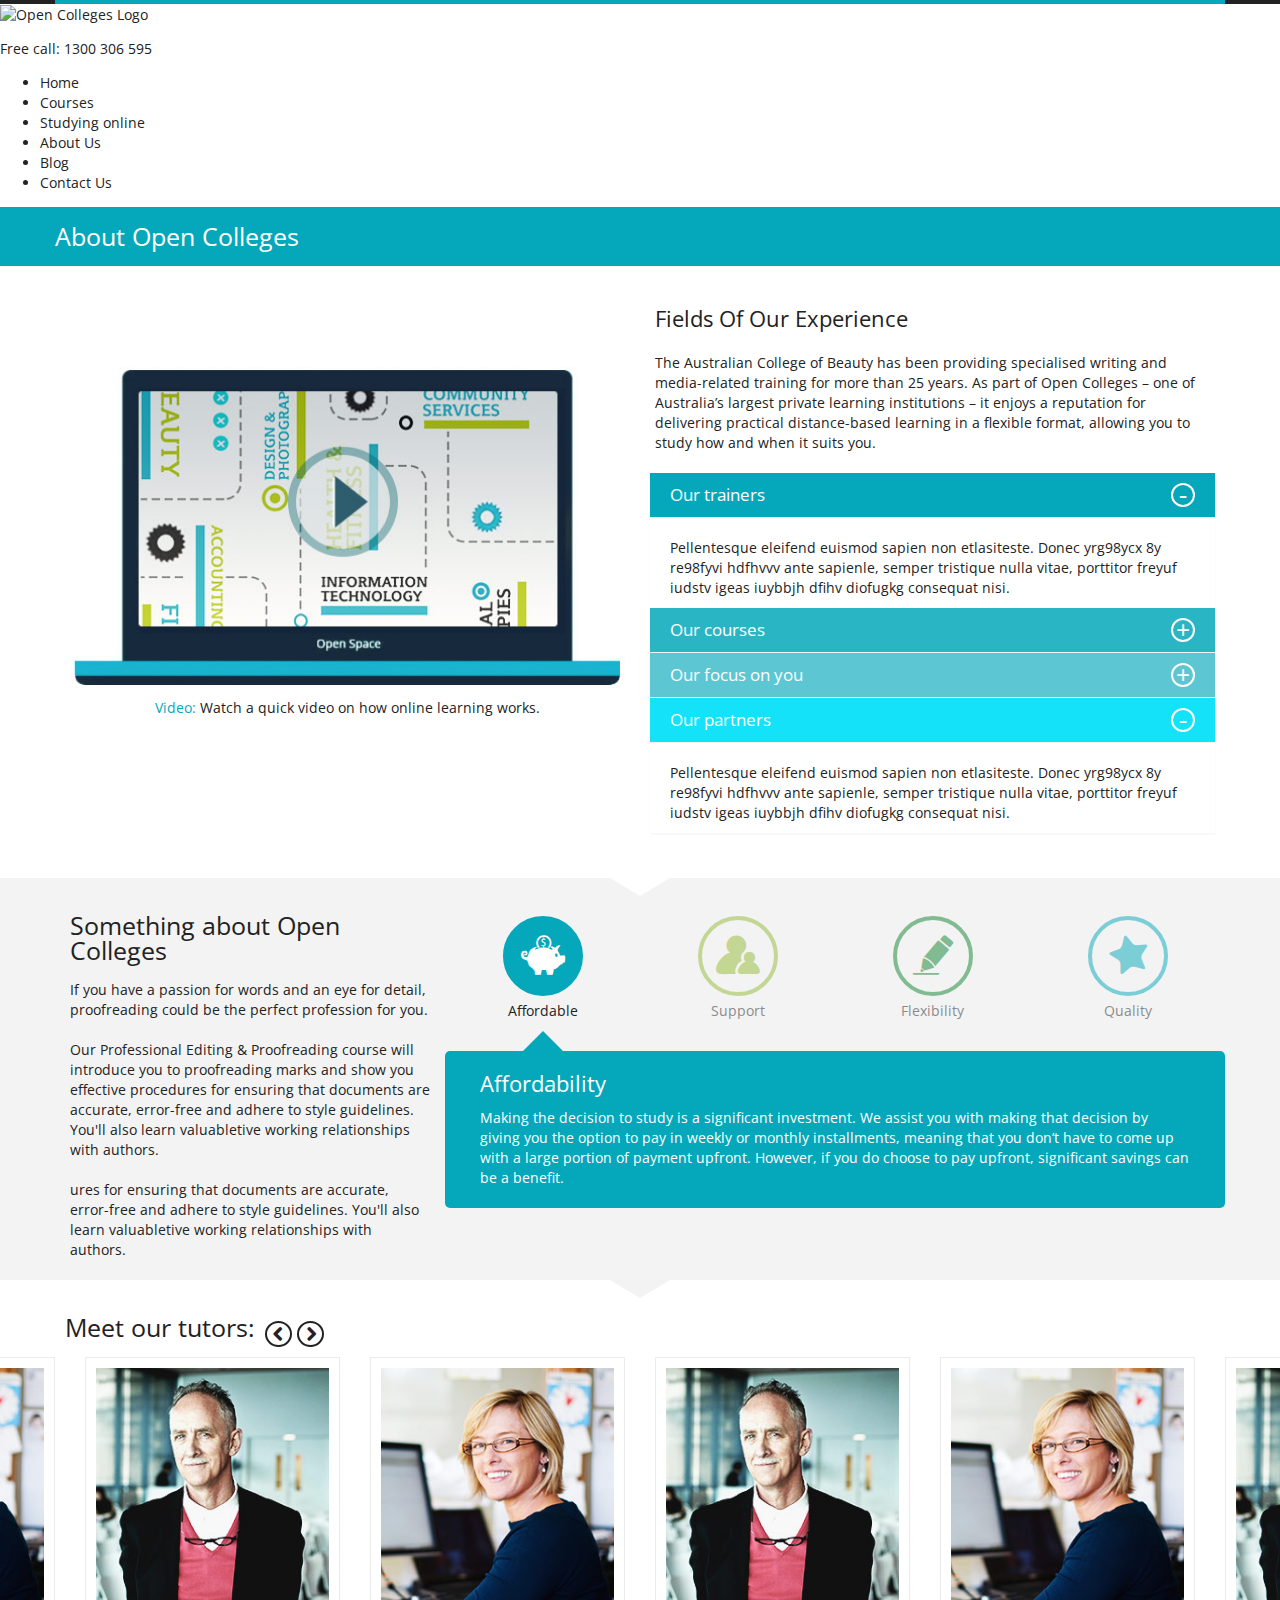
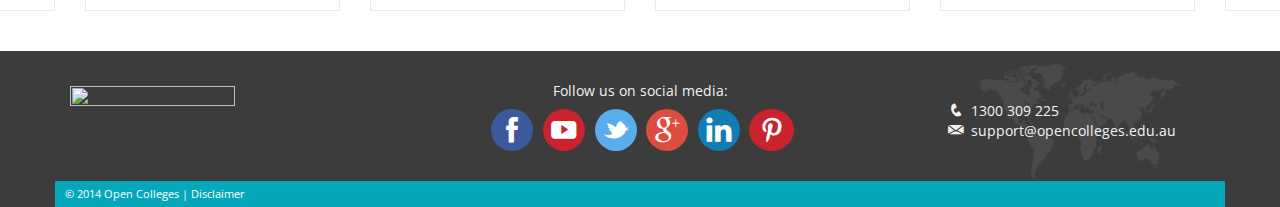
==== commit a4498208: "learn tab" ====
--- a/aboutUs.html
+++ b/aboutUs.html
@@ -3,13 +3,14 @@
 <head>
     <meta charset="utf-8">
     <meta http-equiv="X-UA-Compatible" content="IE=edge">
-    <meta name="viewport" content="width=device-width, initial-scale=1">
+    <meta name="viewport" content="width=device-width, initial-scale=1;">
     <title>Beauty microsite-Homepage</title>
     <!-- JQuery -->
     <link rel="shortcut icon" type="image/png" href="https://oca3-prod.s3.amazonaws.com/images/favicon.png">
     <link rel="stylesheet" type="text/css" href="CSS/main.css">
     <link rel="stylesheet" type="text/css" href="CSS/menu.css">
     <link rel="stylesheet" type="text/css" href="CSS/about.css">
+    <link rel="stylesheet" type="text/css" href="CSS/Tutor.css">
     <link rel="stylesheet" type="text/css" href="CSS/bootstrap.min.css">
     <link rel="stylesheet" type="text/css" href="CSS/bootstrap-theme.min.css">
     <link href="CSS/slick.css" type="text/css" rel="stylesheet" />
@@ -33,7 +34,7 @@
         <div class="tagline">
             <p class="phone">Free call: <a href="tel://1300306595" class="dynamic-phone">1300 306 595</a></p>
         </div>
-        <ul class="main-nav hidden-sm hidden-xs"><li class=" first"><a href="index.html">Home</a></li><li class=""><a href="courseArea.html">Courses</a></li><li class=""><a href="studyingOnline.html">Studying online</a></li><li class="active"><a href="aboutUs.html">About Us</a></li><li class=" last"><a href="contactUs.html">Contact Us</a></li></ul>
+        <ul class="main-nav hidden-sm hidden-xs"><li class=" first"><a href="index.html">Home</a></li><li class=""><a href="courseArea.html">Courses</a></li><li class=""><a href="studyingOnline.html">Studying online</a></li><li class=""><a href="aboutUs.html">About Us</a></li><li class=""><a href="#">Blog</a></li><li class=" last"><a href="contactUs.html">Contact Us</a></li></ul>
         <div id="burgerWrapper" class="visible-xs-block visible-sm-block pull-right"> <span id="burger" class="icon icon-burger"> </span></div>
     </header>
     <nav class="main-menu visible-sm visible-xs">
@@ -105,6 +106,18 @@
                                 </div>
                             </div>
                         </div>
+                        <div class="panel panel-default white-bg">
+                            <div class="panel-heading">
+                                <a data-toggle="collapse" data-parent="#BeautyTherapy" href="#DiplomaOfBeautyTherapy">
+                                    <h3 class="panel-title border-grayL-1 lighten-blue-3 pl-20 pr-20 pt-10 pb-10">Our partners <span class="icon icon-accordion-circle icon-minus pull-right"></span></h3>
+                                </a>
+                            </div>
+                            <div id="DiplomaOfBeautyTherapy" class="panel-collapse collapse in">
+                                <div class="panel-body pl-20 pr-20 pt-20 pb-10">
+                                    <h4>Pellentesque eleifend euismod sapien non etlasiteste. Donec yrg98ycx 8y re98fyvi hdfhvvv ante sapienle, semper tristique nulla vitae, porttitor freyuf iudstv igeas iuybbjh dfihv diofugkg consequat nisi. </h4>
+                                </div>
+                            </div>
+                        </div>
                     </div>
                 </div>
                 <!-- /Accordions -->
@@ -112,12 +125,12 @@
             <!-- /Description -->
         </div>
     </div>
-            <!-- Triangle white -->
+    <!-- Triangle white -->
     <div class="row hidden-xs grayL-bg">
-                        <div class="main-triangle-down border-white-top center-block"></div>
-                </div>
+        <div class="main-triangle-down border-white-top center-block"></div>
+    </div>
     <!-- /Triangle white -->
-                <!-- About Open Colleges -->
+    <!-- About Open Colleges -->
     <div class="grayL-bg pb-20">
         <div class="container">
             <div class="row">
@@ -142,27 +155,27 @@
                             </div>
                             <!-- /Affordability -->
                         </a> <a href="#benefits_support" data-color="greenL" class="col-lg-3 col-md-3 col-sm-3 col-xs-3 opacity-half">
-    <!-- Support -->
-    <span class="icon icon-support icon-benefits-circle-greenL center-block"></span>
-    <div class="text-center pt-5">
-        <h4>Support</h4>
-    </div>
-    <!-- /Support -->
-</a> <a href="#benefits_flexibility" data-color="greenD" class="col-lg-3 col-md-3 col-sm-3 col-xs-3 opacity-half">
-    <!-- Flexibility -->
-    <span class="icon icon-study icon-benefits-circle-greenD center-block"></span>
-    <div class="text-center pt-5">
-        <h4>Flexibility</h4>
-    </div>
-    <!-- /Flexibility -->
-</a> <a href="#benefits_quality" data-color="blue" class="col-lg-3 col-md-3 col-sm-3 col-xs-3 opacity-half">
-    <!-- Quality -->
-    <span class="icon icon-quality icon-benefits-circle-blue center-block"></span>
-    <div class="text-center pt-5">
-        <h4>Quality</h4>
-    </div>
-    <!-- /Quality -->
-</a>
+                            <!-- Support -->
+                            <span class="icon icon-support icon-benefits-circle-greenL center-block"></span>
+                            <div class="text-center pt-5">
+                                <h4>Support</h4>
+                            </div>
+                            <!-- /Support -->
+                        </a> <a href="#benefits_flexibility" data-color="greenD" class="col-lg-3 col-md-3 col-sm-3 col-xs-3 opacity-half">
+                            <!-- Flexibility -->
+                            <span class="icon icon-study icon-benefits-circle-greenD center-block"></span>
+                            <div class="text-center pt-5">
+                                <h4>Flexibility</h4>
+                            </div>
+                            <!-- /Flexibility -->
+                        </a> <a href="#benefits_quality" data-color="blue" class="col-lg-3 col-md-3 col-sm-3 col-xs-3 opacity-half">
+                            <!-- Quality -->
+                            <span class="icon icon-quality icon-benefits-circle-blue center-block"></span>
+                            <div class="text-center pt-5">
+                                <h4>Quality</h4>
+                            </div>
+                            <!-- /Quality -->
+                        </a>
                     </div>
                     <div class="row">
                         <div id="benefitArrow" class="col-lg-3 col-md-3 col-sm-3 col-xs-3">
@@ -205,102 +218,109 @@
     </div>
     <!-- Triangle gray -->
     <div class="row hidden-xs">
-                        <div class="main-triangle-down border-gray-top center-block"></div>
-                </div>
+        <div class="main-triangle-down border-gray-top center-block"></div>
+    </div>
     <!-- /Triangle gray -->
     <!-- /About Open Colleges -->
-            <!-- Meet our tutors -->
-            <div class="container">
-            <div class="row mb-40">
-                <div class="modal fade" id="dialog" tabindex="-1" role="dialog" aria-labelledby="myModalLabel" aria-hidden="true">
-                    <div class="modal-dialog">
-                        <div class="modal-content">
-                            <div class="modal-header text-center">
-                                <button type="button" class="close" data-dismiss="modal"><span aria-hidden="true">&times;</span><span class="sr-only">Close</span></button>
-                                <h3 class="modal-title" id="myModalLabel">Andrew Harward</h3>
-                            </div>
-                            <div class="modal-body">
-                                <img src="images/Andrew-inColor.jpg" alt="" />
-                                <h4>This trainer and assessor hold a Diploma of Beauty Therapy and Aromatherapy, a Certificate IV in Training and Assessment and also has 25 years of experience in the skin, body care and spa industries. Jeanne has owned her own beauty clinic and carried out internationally-certified college training and assessments in beauty therapy, aromatherapy and spa. She has done extensive international business coaching and practical product training for spa and beauty therapists.  Jeanne is also a beauty column writer and international spa conference guest speaker who is passionate about the beauty industry and loves to share her knowledge to inspire new therapists.</h4>
-                            </div>
-                        </div>
-                    </div>
-                </div>
-                <h1 class="pull-left pr-pl-10">Meet our tutors:</h1>
-                <div class="pt-27 hidden-xs hidden-sm pull-left" id="tutorCarouselArrow">
-                </div>
-                <div class="tutor-box">
-                    <!-- Tutor 1 -->
-                    <div class="col-lg-3 col-md-3 col-sm-3">
-                        <div class="pt-pb-10 pr-pl-10 border-gray-1" data-toggle="modal" data-target="#dialog"><img src="images/Andrew-inColor.jpg" alt="" class="img-responsive" /></div>
-                        <div class="border-gray-1 text-center pt-10 pb-10">
-                            <h4 class="text-blue">Andrew Harward</h4>
-                        </div>
-                    </div>
-                    <!-- /Tutor 1 -->
-                    <!-- Tutor 2 -->
-                    <div class="col-lg-3 col-md-3 col-sm-3">
-                        <div class="pt-pb-10 pr-pl-10 border-gray-1" data-toggle="modal" data-target="#dialog"><img src="images/Jessica-inColor.jpg" alt="" class="img-responsive" /></div>
-                        <div class="border-gray-1 text-center pt-10 pb-10">
-                            <h4 class="text-blue">Jessica Malbowa</h4>
-                        </div>
-                    </div>
-                    <!-- /Tutor 2 -->
-                    <!-- Tutor 3 -->
-                    <div class="col-lg-3 col-md-3 col-sm-3">
-                        <div class="pt-pb-10 pr-pl-10 border-gray-1" data-toggle="modal" data-target="#dialog"><img src="images/Andrew-inColor.jpg" alt="" class="img-responsive" /></div>
-                        <div class="border-gray-1 text-center pt-10 pb-10">
-                            <h4 class="text-blue">Andrew Harward</h4>
-                        </div>
-                    </div>
-                    <!-- /Tutor 3 -->
-                    <!-- Tutor 4 -->
-                    <div class="col-lg-3 col-md-3 col-sm-3">
-                        <div class="pt-pb-10 pr-pl-10 border-gray-1" data-toggle="modal" data-target="#dialog"><img src="images/Jessica-inColor.jpg" alt="" class="img-responsive" /></div>
-                        <div class="border-gray-1 text-center pt-10 pb-10">
-                            <h4 class="text-blue">Jessica Malbowa</h4>
-                        </div>
-                    </div>
-                    <!-- /Tutor 4 -->
-                    <!-- Tutor 5 -->
-                    <div class="col-lg-3 col-md-3 col-sm-3">
-                        <div class="pt-pb-10 pr-pl-10 border-gray-1" data-toggle="modal" data-target="#dialog"><img src="images/Andrew-inColor.jpg" alt="" class="img-responsive" /></div>
-                        <div class="border-gray-1 text-center pt-10 pb-10">
-                            <h4 class="text-blue">Andrew Harward</h4>
-                        </div>
-                    </div>
-                    <!-- /Tutor 5 -->
-                    <!-- Tutor 6 -->
-                    <div class="col-lg-3 col-md-3 col-sm-3">
-                        <div class="pt-pb-10 pr-pl-10 border-gray-1" data-toggle="modal" data-target="#dialog"><img src="images/Jessica-inColor.jpg" alt="" class="img-responsive" /></div>
-                        <div class="border-gray-1 text-center pt-10 pb-10">
-                            <h4 class="text-blue">Jessica Malbowa</h4>
-                        </div>
-                    </div>
-                    <!-- /Tutor 6 -->
-                </div>
-            </div>
-            </div>
-            <!-- /Meet our tutors -->
-            <!-- Triangle white -->
-    <div class="row hidden-xs grayL-bg">
-                        <div class="main-triangle-down border-white-top center-block"></div>
-                </div>
-    <!-- /Triangle white -->
-                <!-- Our partners -->
-    <div class="grayL-bg pb-20">
-        <div class="container">
-            <div class="row">
-            <h1>Our partners:</h1>
-                <div class="row pt-pb-20"> <img src="images/logos-partners-1.jpg" width="107" height="53" alt=""/>&nbsp;&nbsp;<img src="images/logos-partners-2.jpg" width="107" height="53" alt=""/>&nbsp;&nbsp;<img src="images/logos-partners-3.jpg" width="117" height="53" alt=""/>&nbsp;&nbsp;<img src="images/logos-partners-4.jpg" width="117" height="53" alt=""/></div>
-                    <h3 class="hidden-sm hidden-xs">
-                        If you have a passion for words and an eye for detail, proofreading could be the perfect profession for you.<br>
-                    </h3>
-            </div>
-        </div>
-    </div>
-    <!-- /Our partners -->
-            
+    <!-- Meet our tutors -->
+    <div class="modal fade" id="dialog" tabindex="-1" role="dialog" aria-labelledby="myModalLabel" aria-hidden="true">
+        <div class="modal-dialog">
+            <div class="modal-content">
+                <div class="modal-header text-center">
+                    <button type="button" class="close" data-dismiss="modal"><span aria-hidden="true">&times;</span><span class="sr-only">Close</span></button>
+                    <h3 class="modal-title" id="myModalLabel">Andrew Harward</h3>
+                </div>
+                <div class="modal-body clearfix">
+                    <div class="totur-modal-image-wrapper"><img src="images/Andrew-inColor.jpg" alt="" /></div>
+                    <div class="totur-modal-text-wrapper">
+                        <h4>This trainer and assessor hold a Diploma of Beauty Therapy and Aromatherapy, a Certificate IV in Training and Assessment and also has 25 years of experience in the skin, body care and spa industries. Jeanne has owned her own beauty clinic and carried out internationally-certified college training and assessments in beauty therapy, aromatherapy and spa. She has done extensive international business coaching and practical product training for spa and beauty therapists.  Jeanne is also a beauty column writer and international spa conference guest speaker who is passionate about the beauty industry and loves to share her knowledge to inspire new therapists.</h4>
+                    </div>
+                </div>
+            </div>
+        </div>
+    </div>
+    <div class="container">
+        <div class="row mb-40">
+            <h1 class="pull-left pr-pl-10">Meet our tutors:</h1>
+            <div class="pt-27 hidden-xs hidden-sm pull-left" id="tutorCarouselArrow">
+            </div>
+            <div class="tutor-box pr-pl-15">
+                <!-- Tutor 1 -->
+                <div class="col-lg-3 col-md-3 col-sm-3">
+                    <div class="border-gray-1 tutor-item" data-toggle="modal" data-target="#dialog">
+                        <div class="overlay">
+                            <h4>Andrew Harward</h4>
+                            <p>This trainer and assessor hold a Diploma of Beauty Therapy and Aromatherapy</p>
+                            <input class="button-FindMore" value="Read more"/>
+                        </div>
+                        <img src="images/Andrew-inColor.jpg" alt="" class="img-responsive" />
+                    </div>
+                </div>
+                <!-- /Tutor 1 -->
+                <!-- Tutor 2 -->
+                <div class="col-lg-3 col-md-3 col-sm-3">
+                    <div class="border-gray-1 tutor-item" data-toggle="modal" data-target="#dialog">
+                        <div class="overlay">
+                            <h4>Jessica Malbowa</h4>
+                            <p>This trainer and assessor hold a Diploma of Beauty Therapy and Aromatherapy</p>
+                            <input class="button-FindMore" value="Read more" />
+                        </div>
+                        <img src="images/Jessica-inColor.jpg" alt="" class="img-responsive" />
+                    </div>
+                </div>
+                <!-- /Tutor 2 -->
+                <!-- Tutor 3 -->
+                <div class="col-lg-3 col-md-3 col-sm-3">
+                    <div class="border-gray-1 tutor-item" data-toggle="modal" data-target="#dialog">
+                        <div class="overlay">
+                            <h4>Andrew Harward</h4>
+                            <p>This trainer and assessor hold a Diploma of Beauty Therapy and Aromatherapy</p>
+                            <input class="button-FindMore" value="Read more" />
+                        </div>
+                        <img src="images/Andrew-inColor.jpg" alt="" class="img-responsive" />
+                    </div>
+                </div>
+                <!-- /Tutor 3 -->
+                <!-- Tutor 4 -->
+                <div class="col-lg-3 col-md-3 col-sm-3">
+                    <div class="border-gray-1 tutor-item" data-toggle="modal" data-target="#dialog">
+                        <div class="overlay">
+                            <h4>Jessica Malbowa</h4>
+                            <p>This trainer and assessor hold a Diploma of Beauty Therapy and Aromatherapy</p>
+                            <input class="button-FindMore" value="Read more" />
+                        </div>
+                        <img src="images/Jessica-inColor.jpg" alt="" class="img-responsive" />
+                    </div>
+                </div>
+                <!-- /Tutor 4 -->
+                <!-- Tutor 5 -->
+                <div class="col-lg-3 col-md-3 col-sm-3">
+                    <div class="border-gray-1 tutor-item" data-toggle="modal" data-target="#dialog">
+                        <div class="overlay">
+                            <h4>Andrew Harward</h4>
+                            <p>This trainer and assessor hold a Diploma of Beauty Therapy and Aromatherapy</p>
+                            <input class="button-FindMore" value="Read more" />
+                        </div>
+                        <img src="images/Andrew-inColor.jpg" alt="" class="img-responsive" />
+                    </div>
+                </div>
+                <!-- /Tutor 5 -->
+                <!-- Tutor 6 -->
+                <div class="col-lg-3 col-md-3 col-sm-3">
+                    <div class="border-gray-1 tutor-item" data-toggle="modal" data-target="#dialog">
+                        <div class="overlay">
+                            <h4>Jessica Malbowa</h4>
+                            <p>This trainer and assessor hold a Diploma of Beauty Therapy and Aromatherapy</p>
+                            <input class="button-FindMore" value="Read more" />
+                        </div>
+                        <img src="images/Jessica-inColor.jpg" alt="" class="img-responsive" />
+                    </div>
+                </div>
+                <!-- /Tutor 6 -->
+            </div>
+        </div>
+    </div>
+    <!-- /Meet our tutors -->
     <!-- Footer -->
     <footer>
         <div class="container">
--- a/CSS/main.css
+++ b/CSS/main.css
@@ -1,1446 +1 @@
-@import url(http://fonts.googleapis.com/css?family=Open+Sans:400,700);
-/*
-Theme Name: Open Colleges Beauty microsite 2014
-Author: The Open Colleges Dev Team
-Author URI: http://opencolleges.edu.au
-Description: The 2014 Django theme for Open College's Beauty microsite
-*/
-/*
- * Author: Farnoosh Moghadam
- *
- * Based on HTML5 Boilerplate v4.3.0
- */
-/* ==========================================================================
-   LESS Vars - setup
-   ========================================================================== */
-/* ==========================================================================
-   Colors
-   ========================================================================== */
-/* ==========================================================================
-   Classes
-   ========================================================================== */
-.lighten-blue-1 {
-  background-color: #2ab5c4;
-}
-.lighten-blue-2 {
-  background-color: #5cc6d2;
-}
-.lighten-blue-3 {
-  background-color: #13e2f9;
-}
-.lighten-blue-1,
-.lighten-blue-2,
-.lighten-blue-3 {
-  color: #ffffff;
-}
-/* ==========================================================================
-   Tags
-   ========================================================================== */
-html,
-body {
-  height: 100%;
-  min-height: 100%;
-}
-body {
-  font-family: 'Open Sans', sans-serif !important;
-  color: #808080;
-  font-size: 0.8em;
-  line-height: 1.3em;
-}
-h1,
-h2,
-h3,
-h4 {
-  font-weight: normal;
-  margin: 0;
-}
-h1 {
-  font-size: 1.8em;
-  line-height: 1em;
-}
-h2 {
-  font-weight: normal;
-  font-size: 1.6em;
-  line-height: 1.2em;
-}
-h3 {
-  font-weight: normal;
-  font-size: 1.2em;
-}
-h4 {
-  font-weight: normal;
-  font-size: 14px;
-}
-h5 {
-  font-weight: normal;
-  font-size: 0.8em;
-  margin: 0px;
-}
-.text-blue {
-  color: #05a8ba;
-}
-.text-white {
-  color: #ffffff;
-}
-a:-webkit-any-link {
-  text-decoration: none !important;
-}
-.text-center {
-  text-align: center;
-}
-/* ==========================================================================
-   Fonts
-   ========================================================================== */
-@font-face {
-  font-family: 'Plume-font';
-  src: url(../fonts/Plume_Std_Rg.ttf);
-}
-@font-face {
-  font-family: 'beauty-font';
-  src: url(../fonts/Beauty-font.ttf);
-  font-weight: normal;
-  font-style: normal;
-}
-.plume {
-  font-family: 'Plume-font';
-}
-.icon {
-  font-family: beauty-font;
-  speak: none;
-  font-style: normal;
-  font-weight: normal;
-  font-variant: normal;
-  text-transform: none;
-  line-height: 1;
-  /* Enable Ligatures ================ */
-  -webkit-font-feature-settings: "liga";
-  -moz-font-feature-settings: "liga=1";
-  -moz-font-feature-settings: "liga";
-  -ms-font-feature-settings: "liga" 1;
-  -o-font-feature-settings: "liga";
-  font-feature-settings: "liga";
-  /* Better Font Rendering =========== */
-  -webkit-font-smoothing: antialiased;
-  -moz-osx-font-smoothing: grayscale;
-}
-.icon-arrow-down:before {
-  content: '\e615';
-}
-.icon-arrow-up:before {
-  content: '\e617';
-}
-.icon-arrow-left:before {
-  content: '\e600';
-}
-.icon-arrow-right:before {
-  content: '\e601';
-}
-.icon-arrow-circle {
-  border-radius: 50%;
-  border: 2px solid #222222;
-  text-align: center;
-  width: 30px;
-  height: 30px;
-}
-.icon-arrow-header-circle {
-  border-radius: 50%;
-  -webkit-box-shadow: 0 1px 2px 0 rgba(0, 0, 0, 0.25);
-  -moz-box-shadow: 0 1px 2px 0 rgba(0, 0, 0, 0.25);
-  box-shadow: 0 1px 2px 0 rgba(0, 0, 0, 0.25);
-  text-align: center;
-  background: #05a8ba;
-  color: #ffffff;
-  padding-top: 10px;
-  width: 30px;
-  height: 30px;
-}
-.icon-arrowRight-circle {
-  border-radius: 50%;
-  border: 2px solid #222222;
-  text-align: center;
-  width: 30px;
-  height: 30px;
-  padding: 4px 6px 4px 8px;
-}
-.icon-arrowLeft-circle {
-  border-radius: 50%;
-  border: 2px solid #222222;
-  text-align: center;
-  width: 30px;
-  height: 30px;
-  padding: 4px 8px 4px 6px;
-}
-.icon-arrow:before {
-  content: '\e602';
-}
-.icon-burger:before {
-  content: '\e608';
-}
-.icon-phone:before {
-  content: '\e609';
-}
-.icon-leaf:before {
-  content: '\e605';
-}
-.icon-quality:before {
-  content: '\e60c';
-}
-.icon-affordability:before {
-  content: '\e60a';
-}
-.icon-study:before {
-  content: '\e60e';
-}
-.icon-support:before {
-  content: '\e60f';
-}
-.icon-quote:before {
-  content: '\e60d';
-}
-.icon-mail:before {
-  content: '\e607';
-}
-.icon-JobGrowth-arrow:before {
-  content: '\e613';
-}
-.icon-facebook:before {
-  content: '\e603';
-}
-.icon-twitter:before {
-  content: '\e610';
-}
-.icon-google:before {
-  content: '\e604';
-}
-.icon-linkedIn:before {
-  content: '\e606';
-}
-.icon-pinterest:before {
-  content: '\e60b';
-}
-.icon-youTube:before {
-  content: '\e611';
-}
-.icon-tick:before {
-  content: '\e616';
-}
-.icon-download:before {
-  content: '\e614';
-}
-.icon-address:before {
-  content: '\e61d';
-}
-.icon-overseas:before {
-  content: '\e61f';
-}
-.icon-postbox:before {
-  content: '\e61e';
-}
-.icon-phone-contact:before {
-  content: '\e609';
-}
-.icon-address,
-.icon-overseas,
-.icon-postbox,
-.icon-phone-contact {
-  font-size: 1.9em;
-  color: #05a8ba;
-  border-radius: 50%;
-  border: 2px solid #05a8ba;
-  padding: 3px;
-  text-align: center;
-}
-.icon-phone-contact {
-  font-size: 1.4em;
-}
-.icon-address,
-.icon-overseas,
-.icon-postbox {
-  font-size: 1.9em;
-}
-.icon-phone-circle {
-  border-radius: 50%;
-  border: 2px solid #05a8ba;
-  padding: 3px;
-  text-align: center;
-}
-.icon-socialMedia-circle,
-.icon-course-snapshot-circle {
-  border-radius: 50%;
-  padding: 7px;
-  text-align: center;
-  width: 30px;
-  height: 30px;
-  color: #FFFFFF;
-}
-.icon-socialMedia-circle,
-.icon-course-snapshot-circle {
-  font-size: 2em;
-}
-.icon-course-snapshot-circle {
-  font-size: 1.4em;
-}
-.icon-facebook {
-  border-radius: 50%;
-  padding: 7px;
-  text-align: center;
-  width: 30px;
-  height: 30px;
-  color: #FFFFFF;
-  font-size: 2em;
-  background-color: #3c599b;
-}
-.icon-twitter {
-  border-radius: 50%;
-  padding: 7px;
-  text-align: center;
-  width: 30px;
-  height: 30px;
-  color: #FFFFFF;
-  font-size: 2em;
-  background-color: #59adeb;
-}
-.icon-google {
-  border-radius: 50%;
-  padding: 7px;
-  text-align: center;
-  width: 30px;
-  height: 30px;
-  color: #FFFFFF;
-  font-size: 2em;
-  background-color: #dc4c3f;
-}
-.icon-linkedIn {
-  border-radius: 50%;
-  padding: 7px;
-  text-align: center;
-  width: 30px;
-  height: 30px;
-  color: #FFFFFF;
-  font-size: 2em;
-  background-color: #127cb4;
-}
-.icon-pinterest {
-  border-radius: 50%;
-  padding: 7px;
-  text-align: center;
-  width: 30px;
-  height: 30px;
-  color: #FFFFFF;
-  font-size: 2em;
-  background-color: #c9232e;
-}
-.icon-youTube {
-  border-radius: 50%;
-  padding: 7px;
-  text-align: center;
-  width: 30px;
-  height: 30px;
-  color: #FFFFFF;
-  font-size: 2em;
-  background-color: #c9232e;
-}
-.icon-quote {
-  font-size: 2em;
-}
-.icon-accordion-circle {
-  border-radius: 24px;
-  border: 2px solid #ffffff;
-  text-align: center;
-  vertical-align: middle;
-  width: 24px;
-  height: 24px;
-  font-size: 1.4em;
-  font-family: "Courier New", Courier, monospace;
-}
-.icon-arrowInCircle:after {
-  content: '\e61c';
-}
-.icon-arrowInCircle {
-  font-size: 1.4em;
-}
-.icon-plus:after {
-  content: "+";
-}
-.icon-minus:after {
-  content: "-";
-}
-.icon-star:after {
-  content: '\e619';
-}
-.icon-iPhone:after {
-  content: '\e618';
-}
-.icon-watch:after {
-  content: '\e618';
-}
-.icon-tickSquare:after {
-  content: '\e61a';
-}
-.icon-star,
-.icon-watch,
-.icon-iPhone,
-.icon-tickSquare {
-  border-radius: 50%;
-  padding: 7px;
-  text-align: center;
-  width: 30px;
-  height: 30px;
-  color: #FFFFFF;
-  font-size: 2em;
-  font-size: 1.4em;
-  background-color: #05a8ba;
-  font-size: 1.6em;
-}
-/* ==========================================================================
-   Common
-   ========================================================================== */
-.grayL-bg {
-  background-color: #f3f3f3;
-}
-.grayD-bg {
-  background-color: #222222;
-}
-.white {
-  color: #FFFFFF;
-}
-.white-bg {
-  background-color: #FFFFFF;
-}
-.blue-bg {
-  background-color: #05a8ba;
-  color: #FFFFFF;
-}
-.greenL-bg {
-  background-color: #94bb37;
-  color: #FFFFFF;
-}
-.greenD-bg {
-  background-color: #108432;
-  color: #FFFFFF;
-}
-.blue-bg a,
-.greenL-bg a,
-.greenD-bg a {
-  color: #FFFFFF;
-}
-.blue-bg a:hover,
-.greenL-bg a:hover,
-.greenD-bg a:hover {
-  color: #FFFFFF;
-}
-.blue-bg a:focus,
-.greenL-bg a:focus,
-.greenD-bg a:focus {
-  color: #FFFFFF;
-}
-.homepageHero-bg {
-  background-color: #e5efeb;
-}
-.floatLeft {
-  float: left;
-}
-.floatRight {
-  float: right;
-}
-.logo {
-  max-width: 210px;
-  max-height: 56px;
-}
-.stickRight {
-  float: right;
-  padding-right: 10px;
-  text-align: right;
-}
-.opacity-half {
-  -webkit-opacity: 0.5;
-  -moz-opacity: 0.5;
-  opacity: 0.5;
-}
-/******************************* 
-**** Header
-********************************/
-header ul .active {
-  background-color: #05a8ba;
-  opacity: 0.9;
-  -webkit-border-radius: 3px;
-  -moz-border-radius: 3px;
-  border-radius: 3px;
-  -moz-background-clip: padding;
-  -webkit-background-clip: padding-box;
-  background-clip: padding-box;
-  color: #FFFFFF;
-}
-header ul .active a {
-  color: #FFFFFF;
-}
-.border-grayL-1 {
-  border-bottom: 1px solid #f3f3f3;
-}
-.topBorder {
-  background: #222222;
-  height: 4px;
-}
-.blueBorder {
-  background-color: #05a8ba;
-  height: 4px;
-}
-.center-block {
-  display: block;
-  margin-left: auto;
-  margin-right: auto;
-}
-#arrowHeader {
-  width: 100%;
-  top: 35px;
-  cursor: pointer;
-  display: none;
-  position: fixed;
-  z-index: 7;
-}
-#stickyHeader {
-  cursor: pointer;
-}
-/******************************* 
-**** Pinbar Mobile
-********************************/
-.button-pinbarMobile {
-  -webkit-border-radius: 5px;
-  -moz-border-radius: 5px;
-  border-radius: 5px;
-  -moz-background-clip: padding;
-  -webkit-background-clip: padding-box;
-  background-clip: padding-box;
-  -webkit-box-shadow: inset 1px 1px 17px 0 rgba(255, 255, 255, 0.4);
-  -moz-box-shadow: inset 1px 1px 17px 0 rgba(255, 255, 255, 0.4);
-  box-shadow: inset 1px 1px 17px 0 rgba(255, 255, 255, 0.4);
-  background-color: rgba(255, 255, 255, 0.2);
-  font-family: 'Plume-font';
-  height: 55px;
-}
-.button-pinbarMobile .ContentPhone {
-  display: block;
-  margin-left: auto;
-  margin-right: auto;
-  max-width: 100px;
-}
-.button-pinbarMobile .ContentDownload {
-  display: block;
-  margin-left: auto;
-  margin-right: auto;
-  max-width: 200px;
-}
-.icon-pinbarMobile-circle {
-  -webkit-border-radius: 50%;
-  -moz-border-radius: 50%;
-  border-radius: 50%;
-  -moz-background-clip: padding;
-  -webkit-background-clip: padding-box;
-  background-clip: padding-box;
-  border: 2px solid rgba(255, 255, 255, 0.7);
-  background-color: rgba(255, 255, 255, 0.5);
-  background: -webkit-gradient(linear, left top, left bottom, from(rgba(255, 255, 255, 0.5)), to(#ffffff));
-  background: -webkit-linear-gradient(top, rgba(255, 255, 255, 0.5), #ffffff);
-  background: -moz-linear-gradient(top, rgba(255, 255, 255, 0.5), #ffffff);
-  background: -ms-linear-gradient(top, rgba(255, 255, 255, 0.5), #ffffff);
-  background: -o-linear-gradient(top, rgba(255, 255, 255, 0.5), #ffffff);
-  text-align: center;
-  padding: 5px;
-  font-size: 1.2em;
-  margin: 12px 5px;
-}
-.button-pinbarMobile .pinbarMobile-Text {
-  height: 55px;
-  display: table-cell;
-  vertical-align: middle;
-  text-align: center;
-}
-.stuck {
-  position: fixed;
-  top: 0;
-  z-index: 6;
-  overflow: hidden;
-  -webkit-box-shadow: 0 1px 2px 0 rgba(0, 0, 0, 0.25);
-  -moz-box-shadow: 0 1px 2px 0 rgba(0, 0, 0, 0.25);
-  box-shadow: 0 1px 2px 0 rgba(0, 0, 0, 0.25);
-}
-#stickyHeader {
-  width: 100%;
-}
-#pinbarText {
-  overflow: hidden;
-  height: 0;
-  width: 100%;
-  text-align: center;
-}
-.close {
-  background-color: #05a8ba;
-  color: #ffffff;
-  float: left;
-}
-.modal-title {
-  display: inline-block;
-}
-.modal-body img {
-  padding: 10px;
-  margin: 10px;
-  border: 1px solid #dadada;
-  float: left;
-  width: 200px;
-}
-/******************************* 
-**** padding & margin
-********************************/
-.pt-5 {
-  padding-top: 5px;
-}
-.pt-10 {
-  padding-top: 10px;
-}
-.pt-15 {
-  padding-top: 15px;
-}
-.pt-20 {
-  padding-top: 20px;
-}
-.pt-30 {
-  padding-top: 30px;
-}
-.pt-27 {
-  padding-top: 27px;
-}
-.pr-5-important {
-  padding-right: 5px !important;
-}
-.pr-10 {
-  padding-right: 10px;
-}
-.pr-15 {
-  padding-right: 10px;
-}
-.pr-20 {
-  padding-right: 20px;
-}
-.pl-5-important {
-  padding-left: 5px !important;
-}
-.pl-10 {
-  padding-left: 10px;
-}
-.pl-15 {
-  padding-left: 15px;
-}
-.pl-20 {
-  padding-left: 20px;
-}
-.pl-30 {
-  padding-left: 30px;
-}
-.pl-30-important {
-  padding-left: 30px !important;
-}
-.pb-5 {
-  padding-bottom: 5px;
-}
-.pb-10 {
-  padding-bottom: 10px;
-}
-.pb-15 {
-  padding-bottom: 15px;
-}
-.pb-20 {
-  padding-bottom: 20px;
-}
-.pb-30 {
-  padding-bottom: 30px;
-}
-.pt-pb-10-pr-pl-5 {
-  padding-top: 10px;
-  padding-bottom: 10px;
-  padding-right: 5px;
-  padding-left: 5px;
-}
-.pr-20-pl-10 {
-  padding-right: 20px;
-  padding-left: 10px;
-}
-.pr-pl-10 {
-  padding-right: 10px;
-  padding-left: 10px;
-}
-.pr-pl-15 {
-  padding-right: 15px;
-  padding-left: 15px;
-}
-.pr-pl-20 {
-  padding-right: 20px;
-  padding-left: 20px;
-}
-.pr-pl-25 {
-  padding-right: 25px;
-  padding-left: 25px;
-}
-.pt-pb-5 {
-  padding-top: 5px;
-  padding-bottom: 5px;
-}
-.pt-pb-10 {
-  padding-top: 10px;
-  padding-bottom: 10px;
-}
-.pt-pb-14 {
-  padding-top: 14px;
-  padding-bottom: 14px;
-}
-.pt-pb-20 {
-  padding-top: 20px;
-  padding-bottom: 20px;
-}
-.pt-pb-30 {
-  padding-top: 30px;
-  padding-bottom: 30px;
-}
-.pr-pl-60 {
-  padding-right: 60px;
-  padding-left: 60px;
-}
-@media (max-width: 991px) {
-  .pr-pl-60 {
-    padding-right: 20px;
-    padding-left: 20px;
-  }
-}
-.padding-10 {
-  padding: 10px;
-}
-.padding-20 {
-  padding: 20px;
-}
-.mr-ml-5 {
-  margin-right: 5px;
-  margin-left: 5px;
-}
-.mr-ml-55 {
-  margin-right: 55px;
-  margin-left: 55px;
-}
-.mt-7 {
-  margin-top: 7px;
-}
-.mt-10 {
-  margin-top: 10px;
-}
-.mt-20 {
-  margin-top: 20px;
-}
-.mt-40 {
-  margin-top: 40px;
-}
-.mt-100 {
-  margin-top: 100px;
-}
-.mt-mb-20 {
-  margin-top: 20px;
-  margin-bottom: 20px;
-}
-.mt-mb-40 {
-  margin-top: 40px;
-  margin-bottom: 40px;
-}
-.mb-25 {
-  margin-bottom: 25px;
-}
-.mb-40 {
-  margin-bottom: 40px;
-}
-.mb-15 {
-  margin-bottom: 15px;
-}
-.ml-5 {
-  margin-left: 5px;
-}
-.ml-10 {
-  margin-left: 10px;
-}
-.ml-150 {
-  margin-left: 150px;
-}
-.top-right-0 {
-  top: 0;
-  right: 0;
-  float: right;
-}
-/******************************* 
-**** Hero img
-********************************/
-.home-heroImg {
-  text-align: center;
-}
-/******************************* 
-**** Triangle
-********************************/
-.main-triangle-up {
-  border-bottom: 20px solid;
-  width: 0px;
-  height: 0px;
-  border-right: 20px solid transparent;
-  border-left: 20px solid transparent;
-  display: block;
-}
-.main-triangle-down {
-  border-top: 18px solid;
-  width: 0px;
-  height: 0px;
-  border-right: 30px solid transparent;
-  border-left: 30px solid transparent;
-  display: block;
-}
-.border-blue-top {
-  border-top-color: #05a8ba;
-}
-.border-gray-top {
-  border-top-color: #f3f3f3;
-}
-.border-white-top {
-  border-top-color: #ffffff;
-}
-.border-blue {
-  border-bottom-color: #05a8ba;
-}
-.border-greenL {
-  border-bottom-color: #94bb37;
-}
-.border-greenD {
-  border-bottom-color: #108432;
-}
-/******************************* 
-**** Job growth
-********************************/
-.border-gray {
-  border: 1px solid #222222;
-  -webkit-border-radius: 2px;
-  -moz-border-radius: 2px;
-  border-radius: 2px;
-  -moz-background-clip: padding;
-  -webkit-background-clip: padding-box;
-  background-clip: padding-box;
-}
-.JobGrowth-chartEmployee canvas {
-  position: absolute;
-  top: 90px;
-  left: 0px;
-}
-.JobGrowth-chartEmployee .percentage {
-  position: absolute;
-  top: 135px;
-  left: 27px;
-  font-size: 1.65em;
-  font-weight: bold;
-}
-.JobGrowth-chartProjectedEmployee canvas {
-  position: absolute;
-  top: 30px;
-  left: 0px;
-}
-.JobGrowth-chartProjectedEmployee .percentage {
-  position: absolute;
-  top: 92px;
-  left: 37px;
-  font-size: 2.7em;
-  font-weight: bold;
-}
-.JobGrowth-chartProjectedEmployeeOver canvas {
-  position: absolute;
-  top: 30px;
-  left: 0px;
-  z-index: 2;
-}
-.jobGrowth-arrow {
-  padding-top: 55px;
-  color: #108432;
-  font-size: 11em;
-  background: -webkit-linear-gradient(#94bb37, #108432);
-  -webkit-background-clip: text;
-  -webkit-text-fill-color: transparent;
-}
-.JobGrowth-MiddleText {
-  font-size: 1.5em;
-  line-height: 20px;
-  color: #108432;
-  position: absolute;
-  top: 75px;
-  left: 22%;
-}
-.jobGrowth-SeperatorArrow {
-  width: 0px;
-  height: 0px;
-  border-left: 10px solid #e6e6e6;
-  border-bottom: 10px solid transparent;
-  border-top: 10px solid transparent;
-  display: block;
-  margin-top: 95px;
-}
-.jobGrowth-Seperator {
-  width: 10px;
-  border-left: 2px solid #e6e6e6;
-  display: block;
-  margin-top: 40px;
-  height: 200px;
-  float: left;
-}
-/******************************* 
-**** Form
-********************************/
-form input,
-form select {
-  color: #151515;
-  font-size: 0.85em;
-  width: 96%;
-  padding: 5px 2%;
-  -webkit-border-radius: 4px;
-  -moz-border-radius: 4px;
-  border-radius: 4px;
-  border: 1px solid #93c2c7;
-}
-form input:hover,
-form select:hover {
-  border: 1px solid #17a0ae;
-}
-.button-submit {
-  background-color: #b2d953;
-  border: 1px solid #a1c54b;
-  color: #000000;
-  padding-right: 8px;
-  padding-left: 8px;
-  display: inline-block;
-  -webkit-border-radius: 5px;
-  -moz-border-radius: 5px;
-  border-radius: 5px;
-  -moz-background-clip: padding;
-  -webkit-background-clip: padding-box;
-  background-clip: padding-box;
-  cursor: pointer;
-  vertical-align: middle;
-  text-align: left;
-  width: 96%;
-}
-/******************************* 
-**** Homepage-Course area
-********************************/
-.button-courseArea {
-  background-color: #94bb37;
-  border: 1px solid #a1c54b;
-  color: #FFFFFF;
-  padding-top: 8px;
-  padding-bottom: 8px;
-  padding-right: 8px;
-  padding-left: 8px;
-  display: inline-block;
-  -webkit-border-radius: 5px;
-  -moz-border-radius: 5px;
-  border-radius: 5px;
-  -moz-background-clip: padding;
-  -webkit-background-clip: padding-box;
-  background-clip: padding-box;
-  cursor: pointer;
-  margin: 0px;
-  vertical-align: middle;
-  text-align: left;
-}
-/******************************* 
-**** How you learn
-********************************/
-.learningProsess-img {
-  max-width: 100%;
-  padding: 10px;
-  margin-left: 15px;
-}
-.learningProcess-box-blue {
-  border-top: 5px solid #05a8ba;
-}
-.learningProcess-box-greenL {
-  border-top: 5px solid #94bb37;
-}
-.learningProcess-box-greenD {
-  border-top: 5px solid #108432;
-}
-.learningProcess-drop-shadow {
-  margin-bottom: 20px;
-}
-.oneThirdWidth {
-  width: 33.333333%;
-  /*@media(maxwidth:@screen-xs-max){
-		.border-radius(5px);
-	}*/
-}
-#myTab {
-  width: 100%;
-}
-@media (min-width: 992px) {
-  #myTab {
-    border-spacing: 10px;
-    border-collapse: separate;
-  }
-}
-#myTab td {
-  vertical-align: top;
-}
-/******************************* 
-**** Something about OC
-********************************/
-.icon-benefits-circle {
-  border-radius: 50%;
-  border: 4px solid;
-  text-align: center;
-  padding: 15px 5px 5px 5px;
-  width: 80px;
-  height: 80px;
-  font-size: 2.8em;
-}
-@media (max-width: 991px) {
-  .icon-benefits-circle {
-    width: 55px !important;
-    height: 55px !important;
-    font-size: 1.4em;
-  }
-}
-.icon-benefits-circle-blue {
-  border-radius: 50%;
-  border: 4px solid;
-  text-align: center;
-  padding: 15px 5px 5px 5px;
-  width: 80px;
-  height: 80px;
-  font-size: 2.8em;
-  border-color: #05a8ba;
-  color: #05a8ba;
-}
-@media (max-width: 991px) {
-  .icon-benefits-circle-blue {
-    width: 55px !important;
-    height: 55px !important;
-    font-size: 1.4em;
-  }
-}
-.icon-benefits-circle-greenL {
-  border-radius: 50%;
-  border: 4px solid;
-  text-align: center;
-  padding: 15px 5px 5px 5px;
-  width: 80px;
-  height: 80px;
-  font-size: 2.8em;
-  border-color: #94bb37;
-  color: #94bb37;
-}
-@media (max-width: 991px) {
-  .icon-benefits-circle-greenL {
-    width: 55px !important;
-    height: 55px !important;
-    font-size: 1.4em;
-  }
-}
-.icon-benefits-circle-greenD {
-  border-radius: 50%;
-  border: 4px solid;
-  text-align: center;
-  padding: 15px 5px 5px 5px;
-  width: 80px;
-  height: 80px;
-  font-size: 2.8em;
-  border-color: #108432;
-  color: #108432;
-}
-@media (max-width: 991px) {
-  .icon-benefits-circle-greenD {
-    width: 55px !important;
-    height: 55px !important;
-    font-size: 1.4em;
-  }
-}
-.icon-benefits-circle-selected-blue {
-  border-radius: 50%;
-  border: 4px solid;
-  text-align: center;
-  padding: 15px 5px 5px 5px;
-  width: 80px;
-  height: 80px;
-  font-size: 2.8em;
-  border-color: #05a8ba;
-  background-color: #05a8ba;
-  color: #FFFFFF;
-}
-@media (max-width: 991px) {
-  .icon-benefits-circle-selected-blue {
-    width: 55px !important;
-    height: 55px !important;
-    font-size: 1.4em;
-  }
-}
-.icon-benefits-circle-selected-greenL {
-  border-radius: 50%;
-  border: 4px solid;
-  text-align: center;
-  padding: 15px 5px 5px 5px;
-  width: 80px;
-  height: 80px;
-  font-size: 2.8em;
-  border-color: #94bb37;
-  background-color: #94bb37;
-  color: #FFFFFF;
-}
-@media (max-width: 991px) {
-  .icon-benefits-circle-selected-greenL {
-    width: 55px !important;
-    height: 55px !important;
-    font-size: 1.4em;
-  }
-}
-.icon-benefits-circle-selected-greenD {
-  border-radius: 50%;
-  border: 4px solid;
-  text-align: center;
-  padding: 15px 5px 5px 5px;
-  width: 80px;
-  height: 80px;
-  font-size: 2.8em;
-  border-color: #108432;
-  background-color: #108432;
-  color: #FFFFFF;
-}
-@media (max-width: 991px) {
-  .icon-benefits-circle-selected-greenD {
-    width: 55px !important;
-    height: 55px !important;
-    font-size: 1.4em;
-  }
-}
-.benefits-box-bg {
-  -webkit-border-radius: 5px;
-  -moz-border-radius: 5px;
-  border-radius: 5px;
-  -moz-background-clip: padding;
-  -webkit-background-clip: padding-box;
-  background-clip: padding-box;
-  color: #FFFFFF;
-}
-.benefits-box-bg-blue {
-  background-color: #05a8ba;
-}
-.benefits-box-bg-greenD {
-  background-color: #108432;
-}
-.benefits-box-bg-greenL {
-  background-color: #94bb37;
-}
-#benefits-Tab a {
-  color: #222222;
-}
-#benefits-Tab a:hover {
-  color: #222222;
-}
-/******************************* 
-**** Meet our tutors 
-********************************/
-.border-gray-1 {
-  border: 1px solid #ebebeb;
-}
-.tutor-box {
-  clear: both;
-}
-.tutor-box img {
-  filter: url("data:image/svg+xml;utf8,<svg xmlns=\'http://www.w3.org/2000/svg\'><filter id=\'grayscale\'><feColorMatrix type=\'matrix\' values=\'0.3333 0.3333 0.3333 0 0 0.3333 0.3333 0.3333 0 0 0.3333 0.3333 0.3333 0 0 0 0 0 1 0\'/></filter></svg>#grayscale");
-  /* Firefox 10+, Firefox on Android */
-  filter: gray;
-  /* IE6-9 */
-  -webkit-filter: grayscale(100%);
-  /* Chrome 19+, Safari 6+, Safari 6+ iOS */
-  -webkit-transition: all 1s ease;
-  -moz-transition: all 1s ease;
-  -ms-transition: all 1s ease;
-  -o-transition: all 1s ease;
-}
-.tutor-box img:hover {
-  filter: url("data:image/svg+xml;utf8,<svg xmlns=\'http://www.w3.org/2000/svg\'><filter id=\'grayscale\'><feColorMatrix type=\'matrix\' values=\'1 0 0 0 0, 0 1 0 0 0, 0 0 1 0 0, 0 0 0 1 0\'/></filter></svg>#grayscale");
-  -webkit-filter: grayscale(0%);
-}
-.ui-dialog-content {
-  background-color: white;
-}
-.img-tutor {
-  text-align: center;
-  width: 400px;
-  height: auto;
-}
-/******************************* 
-**** Testimonials 
-********************************/
-.testimonial-box {
-  background-color: #f8f8f8;
-  border: 1px solid #f3f3f3;
-  clear: both;
-}
-.testimonial-image-wrapper {
-  float: left;
-  padding: 10px;
-  margin: 1%;
-  width: 27%;
-  max-width: 150px;
-}
-.testimonial-text-wrapper {
-  float: left;
-  padding: 15px;
-  width: 70%;
-}
-@media (max-width: 991px) {
-  .testimonial-text-wrapper {
-    width: 90%;
-    display: block;
-    margin-left: auto;
-    margin-right: auto;
-    float: none;
-  }
-}
-.testimonial-triangle-down {
-  border-top: 10px solid #05a8ba;
-  width: 0px;
-  height: 0px;
-  border-right: 10px solid transparent;
-  border-left: 10px solid transparent;
-  display: block;
-  padding-bottom: 5px;
-}
-.testimonial-circle {
-  display: inline-block;
-  border-radius: 50%;
-  margin: 10px 3px;
-  width: 11px;
-  height: 11px;
-}
-.testimonial-circle-selected {
-  display: inline-block;
-  border-radius: 50%;
-  margin: 10px 3px;
-  width: 11px;
-  height: 11px;
-  border: 1px solid #8d8d8d;
-  background-color: #05a8ba;
-  border: 1px solid #05a8ba;
-}
-.testimonial-circle {
-  display: inline-block;
-  border-radius: 50%;
-  margin: 10px 3px;
-  width: 11px;
-  height: 11px;
-  border: 1px solid #8d8d8d;
-}
-/******************************* 
-**** Footer 
-********************************/
-footer {
-  background-color: #3c3c3c;
-  color: #f3f3f3;
-}
-footer a {
-  color: #ffffff;
-}
-.world-map {
-  background-image: url(../images/world-map.png);
-  background-position: center;
-  background-repeat: no-repeat;
-  color: #f3f3f3;
-  padding-top: 40px;
-  padding-bottom: 40px;
-}
-@media (max-width: 991px) {
-  .world-map {
-    background-image: none !important;
-    background-color: #555555 !important;
-    text-align: center !important;
-    margin-top: 30px !important;
-    padding: 15px 0px !important;
-    font-size: 1.2em !important;
-  }
-}
-.oc-logo-white {
-  padding-top: 5px;
-  width: 100%;
-  height: auto;
-}
-.icon-socialMedia span {
-  margin-left: .2em;
-}
-@media (max-width: 767px) {
-  .icon-socialMedia span {
-    margin-left: 0;
-  }
-}
-/******************************* 
-**** Course area-Enrol box
-********************************/
-.gray-box-rounded {
-  -webkit-border-radius: 5px;
-  -moz-border-radius: 5px;
-  border-radius: 5px;
-  -moz-background-clip: padding;
-  -webkit-background-clip: padding-box;
-  background-clip: padding-box;
-  background-color: #f3f3f3;
-  padding: 20px;
-}
-.button-FindMore {
-  background-color: #05a8ba;
-  border: 1px solid #059fb0;
-  color: #ffffff;
-  padding-right: 8px;
-  padding-left: 8px;
-  display: inline-block;
-  -webkit-border-radius: 5px;
-  -moz-border-radius: 5px;
-  border-radius: 5px;
-  -moz-background-clip: padding;
-  -webkit-background-clip: padding-box;
-  background-clip: padding-box;
-  cursor: pointer;
-  vertical-align: middle;
-  text-align: left;
-  width: 98%;
-}
-/* ==========================================================================
-   Media quary
-   ========================================================================== */
-@media (max-width: 991px) {
-  .shadow {
-    -webkit-box-shadow: -3px 3px 7px #d7d4d4;
-    -moz-box-shadow: -3px 3px 7px #d7d4d4;
-    box-shadow: -3px 3px 7px #d7d4d4;
-    z-index: 3;
-    padding-bottom: 10px;
-  }
-  .page-header {
-    margin-top: 50px;
-  }
-}
-@media (max-width: 767px) {
-  .aboutUs-mobile-header {
-    background-color: #888888;
-    border-top-left-radius: 5px;
-    border-top-right-radius: 5px;
-    padding: 15px;
-    color: #ffffff;
-  }
-  .aboutUs-mobile-body {
-    background-color: #f3f3f3;
-    border-bottom-left-radius: 5px;
-    border-bottom-right-radius: 5px;
-    padding: 15px;
-  }
-  .pb-mobile-0 {
-    padding-bottom: 0px;
-  }
-  .mb-mobile-20 {
-    margin-bottom: 20px;
-  }
-  .pt-mobile-30 {
-    padding-top: 30px;
-  }
-  .pb-mobile-70 {
-    padding-bottom: 70px;
-  }
-  .actionbar {
-    position: fixed;
-    bottom: 0px;
-    width: 100%;
-    display: block !important;
-    background-color: #3c3c3c;
-    height: 8rem;
-    padding: 1em;
-    text-align: center;
-    line-height: 3rem;
-    z-index: 10;
-  }
-  .actionbar a {
-    display: inline-block;
-    border: 3px solid #05a8ba;
-    border-radius: 5px;
-    text-decoration: none;
-    color: #FFFFFF;
-    padding: 0 1rem;
-    font-size: 1.5rem;
-    margin: 0 0.5rem;
-    font-weight: bold;
-    position: relative;
-    top: 6px;
-  }
-}
-.white-bg-mobile {
-  background-color: #f3f3f3;
-}
-@media (max-width: 767px) {
-  .white-bg-mobile {
-    background-color: #ffffff;
-  }
-}
-.actionbar {
-  display: none;
-}
-/* ==========================================================================
-   Imports
-   ========================================================================== */
-/* ==========================================================================
-   Print styles.
-   Inlined to avoid required HTTP connection: h5bp.com/r
-   ========================================================================== */
-@media print {
-  * {
-    background: transparent !important;
-    color: #000 !important;
-    /* Black prints faster: h5bp.com/s */
-    box-shadow: none !important;
-    text-shadow: none !important;
-  }
-  a,
-  a:visited {
-    text-decoration: underline;
-  }
-  a[href]:after {
-    content: " (" attr(href) ")";
-  }
-  abbr[title]:after {
-    content: " (" attr(title) ")";
-  }
-  /*
-     * Don't show links for images, or javascript/internal links
-     */
-  a[href^="javascript:"]:after,
-  a[href^="#"]:after {
-    content: "";
-  }
-  pre,
-  blockquote {
-    border: 1px solid #999;
-    page-break-inside: avoid;
-  }
-  thead {
-    display: table-header-group;
-    /* h5bp.com/t */
-  }
-  tr,
-  img {
-    page-break-inside: avoid;
-  }
-  img {
-    max-width: 100% !important;
-  }
-  p,
-  h2,
-  h3 {
-    orphans: 3;
-    widows: 3;
-  }
-  h2,
-  h3 {
-    page-break-after: avoid;
-  }
-}
+@import url(http://fonts.googleapis.com/css?family=Open+Sans:400,700);.lighten-blue-1{background-color:#2ab5c4}.lighten-blue-2{background-color:#5cc6d2}.lighten-blue-3{background-color:#13e2f9}.lighten-blue-1,.lighten-blue-2,.lighten-blue-3{color:#fff}html,body{height:100%;min-height:100%}body{font-family:'Open Sans',sans-serif!important;color:gray;font-size:.8em;line-height:1.3em}h1,h2,h3,h4{font-weight:400;margin:0}h1{line-height:1em}h2{font-weight:400;font-size:1.6em;line-height:1.2em}h3{font-weight:400;font-size:1.2em}h4{font-weight:400;font-size:14px}h5{font-weight:400;font-size:.8em;margin:0}.text-blue{color:#05a8ba}.text-white{color:#fff}a:-webkit-any-link{text-decoration:none!important}.text-center{text-align:center}.text-right{text-align:right}@font-face{font-family:Plume-font;src:url(../fonts/Plume_Std_Rg.ttf)}@font-face{font-family:beauty-font;src:url(../fonts/Beauty-font.ttf);font-weight:400;font-style:normal}.plume{font-family:Plume-font}.icon{font-family:beauty-font;speak:none;font-style:normal;font-weight:400;font-variant:normal;text-transform:none;line-height:1;-webkit-font-feature-settings:"liga";-moz-font-feature-settings:"liga=1";-moz-font-feature-settings:"liga";-ms-font-feature-settings:"liga" 1;-o-font-feature-settings:"liga";font-feature-settings:"liga";-webkit-font-smoothing:antialiased;-moz-osx-font-smoothing:grayscale}.icon-arrow-down:before{content:'\e615'}.icon-arrow-up:before{content:'\e617'}.icon-arrow-left:before{content:'\e600'}.icon-arrow-right:before{content:'\e601'}.icon-arrow-circle{border-radius:50%;border:2px solid #222;text-align:center;width:30px;height:30px}.icon-arrow-header-circle{border-radius:50%;-webkit-box-shadow:0 1px 2px 0 rgba(0,0,0,.25);-moz-box-shadow:0 1px 2px 0 rgba(0,0,0,.25);box-shadow:0 1px 2px 0 rgba(0,0,0,.25);text-align:center;background:#05a8ba;color:#fff;padding-top:10px;width:30px;height:30px}.icon-arrowRight-circle{border-radius:50%;border:2px solid #222;text-align:center;width:30px;height:30px;padding:4px 6px 4px 8px}.icon-arrowLeft-circle{border-radius:50%;border:2px solid #222;text-align:center;width:30px;height:30px;padding:4px 8px 4px 6px}.icon-arrow:before{content:'\e602'}.icon-burger:before{content:'\e608'}.icon-phone:before{content:'\e609'}.icon-leaf:before{content:'\e605'}.icon-quality:before{content:'\e60c'}.icon-affordability:before{content:'\e60a'}.icon-study:before{content:'\e60e'}.icon-support:before{content:'\e60f'}.icon-quote:before{content:'\e60d'}.icon-mail:before{content:'\e607'}.icon-JobGrowth-arrow:before{content:'\e613'}.icon-facebook:before{content:'\e603'}.icon-twitter:before{content:'\e610'}.icon-google:before{content:'\e604'}.icon-linkedIn:before{content:'\e606'}.icon-pinterest:before{content:'\e60b'}.icon-youTube:before{content:'\e611'}.icon-tick:before{content:'\e616'}.icon-download:before{content:'\e614'}.icon-address:before{content:'\e61d'}.icon-overseas:before{content:'\e61f'}.icon-postbox:before{content:'\e61e'}.icon-phone-contact:before{content:'\e609'}.icon-address{font-size:1.9em;color:#05a8ba;padding:2px 5px 4px 6px}.icon-overseas{font-size:1.9em;color:#05a8ba;padding:3px 2px 3px 3px}.icon-postbox{font-size:1.9em;color:#05a8ba;padding:3px 2px 3px 3px}.icon-phone-contact{font-size:1.4em;color:#05a8ba;padding:6px 5px}.icon-contactus-circle{border-radius:50%;border:2px solid #05a8ba}.icon-socialMedia-circle,.icon-course-snapshot-circle{border-radius:50%;padding:7px;text-align:center;width:30px;height:30px;color:#FFF;font-size:2em}.icon-facebook{border-radius:50%;padding:7px;text-align:center;width:30px;height:30px;color:#FFF;font-size:2em;background-color:#3c599b}.icon-twitter{border-radius:50%;padding:7px;text-align:center;width:30px;height:30px;color:#FFF;font-size:2em;background-color:#59adeb}.icon-google{border-radius:50%;padding:7px;text-align:center;width:30px;height:30px;color:#FFF;font-size:2em;background-color:#dc4c3f}.icon-linkedIn{border-radius:50%;padding:7px;text-align:center;width:30px;height:30px;color:#FFF;font-size:2em;background-color:#127cb4}.icon-pinterest{border-radius:50%;padding:7px;text-align:center;width:30px;height:30px;color:#FFF;font-size:2em;background-color:#c9232e}.icon-youTube{border-radius:50%;padding:7px;text-align:center;width:30px;height:30px;color:#FFF;font-size:2em;background-color:#c9232e}.icon-quote{font-size:2em}.icon-accordion-circle{border-radius:24px;border:2px solid #fff;text-align:center;vertical-align:middle;width:24px;height:24px;font-size:1.4em;font-family:"Courier New",Courier,monospace}.icon-arrowInCircle:after{content:'\e61c'}.icon-arrowInCircle{font-size:1.4em}.icon-plus:after{content:"+"}.icon-minus:after{content:"-"}.icon-star:after{content:'\e619'}.icon-iPhone:after{content:'\e618'}.icon-watch:after{content:'\e618'}.icon-tickSquare:after{content:'\e61a'}.icon-star,.icon-watch,.icon-iPhone,.icon-tickSquare{background-color:#05a8ba;font-size:1.6em}.grayL-bg{background-color:#f3f3f3}.grayD-bg{background-color:#222}.white{color:#FFF}.white-bg{background-color:#FFF}.blue-bg{background-color:#05a8ba;color:#FFF}.greenL-bg{background-color:#94bb37;color:#FFF}.greenD-bg{background-color:#108432;color:#FFF}.blue-bg a,.greenL-bg a,.greenD-bg a{color:#FFF}.blue-bg a:hover,.greenL-bg a:hover,.greenD-bg a:hover{color:#FFF}.blue-bg a:focus,.greenL-bg a:focus,.greenD-bg a:focus{color:#FFF}.homepageHero-bg{background-color:#e5efeb}.floatLeft{float:left}.floatRight{float:right}.logo{max-width:210px;max-height:56px}.stickRight{float:right;padding-right:10px;text-align:right}.opacity-half{-webkit-opacity:.5;-moz-opacity:.5;opacity:.5}.border-grayL-1{border-bottom:1px solid #f3f3f3}.topBorder{background:#222;height:4px}.blueBorder{background-color:#05a8ba;height:4px}.center-block{display:block;margin-left:auto;margin-right:auto}#arrowHeader{width:100%;top:35px;cursor:pointer;display:none;position:fixed;z-index:7}#stickyHeader{cursor:pointer}.button-pinbarMobile{-webkit-border-radius:5px;-moz-border-radius:5px;border-radius:5px;-moz-background-clip:padding;-webkit-background-clip:padding-box;background-clip:padding-box;-webkit-box-shadow:inset 1px 1px 17px 0 rgba(255,255,255,.4);-moz-box-shadow:inset 1px 1px 17px 0 rgba(255,255,255,.4);box-shadow:inset 1px 1px 17px 0 rgba(255,255,255,.4);background-color:rgba(255,255,255,.2);font-family:Plume-font;height:55px}.button-pinbarMobile .ContentPhone{display:block;margin-left:auto;margin-right:auto;max-width:100px}.button-pinbarMobile .ContentDownload{display:block;margin-left:auto;margin-right:auto;max-width:200px}.icon-pinbarMobile-circle{-webkit-border-radius:50%;-moz-border-radius:50%;border-radius:50%;-moz-background-clip:padding;-webkit-background-clip:padding-box;background-clip:padding-box;border:2px solid rgba(255,255,255,.7);background-color:rgba(255,255,255,.5);background:-webkit-gradient(linear,left top,left bottom,from(rgba(255,255,255,.5)),to(#fff));background:-webkit-linear-gradient(top,rgba(255,255,255,.5),#fff);background:-moz-linear-gradient(top,rgba(255,255,255,.5),#fff);background:-ms-linear-gradient(top,rgba(255,255,255,.5),#fff);background:-o-linear-gradient(top,rgba(255,255,255,.5),#fff);text-align:center;padding:5px;font-size:1.2em;margin:12px 5px}.button-pinbarMobile .pinbarMobile-Text{height:55px;display:table-cell;vertical-align:middle;text-align:center}.stuck{position:fixed;top:0;z-index:6;overflow:hidden;-webkit-box-shadow:0 1px 2px 0 rgba(0,0,0,.25);-moz-box-shadow:0 1px 2px 0 rgba(0,0,0,.25);box-shadow:0 1px 2px 0 rgba(0,0,0,.25)}#stickyHeader{width:100%}#pinbarText{overflow:hidden;height:0;width:100%;text-align:center}.pt-5{padding-top:5px}.pt-10{padding-top:10px}.pt-15{padding-top:15px}.pt-20{padding-top:20px}.pt-30{padding-top:30px}.pt-27{padding-top:27px}.pr-5-important{padding-right:5px!important}.pr-10{padding-right:10px}.pr-15{padding-right:10px}.pr-20{padding-right:20px}.pl-5-important{padding-left:5px!important}.pl-10{padding-left:10px}.pl-15{padding-left:15px}.pl-20{padding-left:20px}.pl-30{padding-left:30px}.pl-30-important{padding-left:30px!important}.pb-5{padding-bottom:5px}.pb-10{padding-bottom:10px}.pb-15{padding-bottom:15px}.pb-20{padding-bottom:20px}.pb-30{padding-bottom:30px}.pt-pb-10-pr-pl-5{padding-top:10px;padding-bottom:10px;padding-right:5px;padding-left:5px}.pr-20-pl-10{padding-right:20px;padding-left:10px}.pr-pl-10{padding-right:10px;padding-left:10px}.pr-pl-15{padding-right:15px;padding-left:15px}.pr-pl-20{padding-right:20px;padding-left:20px}.pr-pl-25{padding-right:25px;padding-left:25px}.pt-pb-5{padding-top:5px;padding-bottom:5px}.pt-pb-10{padding-top:10px;padding-bottom:10px}.pt-pb-14{padding-top:14px;padding-bottom:14px}.pt-pb-20{padding-top:20px;padding-bottom:20px}.pt-pb-30{padding-top:30px;padding-bottom:30px}.pr-pl-60{padding-right:60px;padding-left:60px}@media (max-width:991px){.pr-pl-60{padding-right:20px;padding-left:20px}}.padding-10{padding:10px}.padding-20{padding:20px}.mr-ml-5{margin-right:5px;margin-left:5px}.mr-ml-55{margin-right:55px;margin-left:55px}.mt-7{margin-top:7px}.mt-10{margin-top:10px}.mt-15{margin-top:15px}.mt-20{margin-top:20px}.mt-40{margin-top:40px}.mt-100{margin-top:100px}.mt-mb-20{margin-top:20px;margin-bottom:20px}.mt-mb-40{margin-top:40px;margin-bottom:40px}.mb-25{margin-bottom:25px}.mb-40{margin-bottom:40px}.mb-15{margin-bottom:15px}.ml-5{margin-left:5px}.ml-10{margin-left:10px}.ml-150{margin-left:150px}.top-right-0{top:0;right:0;float:right}.home-heroImg{text-align:center}.main-triangle-up{border-bottom:20px solid;width:0;height:0;border-right:20px solid transparent;border-left:20px solid transparent;display:block}.main-triangle-down{border-top:18px solid;width:0;height:0;border-right:30px solid transparent;border-left:30px solid transparent;display:block}.border-blue-top{border-top-color:#05a8ba}.border-gray-top{border-top-color:#f3f3f3}.border-white-top{border-top-color:#fff}.border-blue{border-bottom-color:#05a8ba}.border-greenL{border-bottom-color:#94bb37}.border-greenD{border-bottom-color:#108432}.border-gray{border:1px solid #222;-webkit-border-radius:2px;-moz-border-radius:2px;border-radius:2px;-moz-background-clip:padding;-webkit-background-clip:padding-box;background-clip:padding-box}.JobGrowth-chartEmployee canvas{position:absolute;top:90px;left:0}.JobGrowth-chartEmployee .percentage{position:absolute;top:135px;left:27px;font-size:1.65em;font-weight:700}.JobGrowth-chartProjectedEmployee canvas{position:absolute;top:30px;left:0}.JobGrowth-chartProjectedEmployee .percentage{position:absolute;top:92px;left:37px;font-size:2.7em;font-weight:700}.JobGrowth-chartProjectedEmployeeOver canvas{position:absolute;top:30px;left:0;z-index:2}.jobGrowth-arrow{padding-top:55px;color:#108432;font-size:11em;background:-webkit-linear-gradient(#94bb37,#108432);-webkit-background-clip:text;-webkit-text-fill-color:transparent}.JobGrowth-MiddleText{font-size:1.5em;line-height:20px;color:#108432;position:absolute;top:75px;left:22%}.jobGrowth-SeperatorArrow{width:0;height:0;border-left:10px solid #e6e6e6;border-bottom:10px solid transparent;border-top:10px solid transparent;display:block;margin-top:95px}.jobGrowth-Seperator{width:10px;border-left:2px solid #e6e6e6;display:block;margin-top:40px;height:200px;float:left}form input,form select{color:#151515;font-size:.85em;width:96%;padding:5px 2%;-webkit-border-radius:4px;-moz-border-radius:4px;border-radius:4px;border:1px solid #93c2c7}form input:hover,form select:hover{border:1px solid #17a0ae}.button-submit{background-color:#b2d953;border:1px solid #a1c54b;color:#000;padding-right:8px;padding-left:8px;display:inline-block;-webkit-border-radius:5px;-moz-border-radius:5px;border-radius:5px;-moz-background-clip:padding;-webkit-background-clip:padding-box;background-clip:padding-box;cursor:pointer;vertical-align:middle;text-align:left;width:96%}.button-courseArea{background-color:#94bb37;border:1px solid #a1c54b;color:#FFF;padding-top:8px;padding-bottom:8px;padding-right:8px;padding-left:8px;display:inline-block;-webkit-border-radius:5px;-moz-border-radius:5px;border-radius:5px;-moz-background-clip:padding;-webkit-background-clip:padding-box;background-clip:padding-box;cursor:pointer;margin:0;vertical-align:middle;text-align:left}.learningProsess-img{max-width:100%;padding:10px;margin-left:15px}.learningProcess-box-blue{border-top:5px solid #05a8ba}.learningProcess-box-greenL{border-top:5px solid #94bb37}.learningProcess-box-greenD{border-top:5px solid #108432}.learningProcess-drop-shadow{margin-bottom:20px}.oneThirdWidth{width:33.333333%}#myTab{width:100%}@media (min-width:992px){#myTab{border-spacing:10px;border-collapse:separate}}#myTab td{vertical-align:top}.icon-benefits-circle{border-radius:50%;border:4px solid;text-align:center;padding:15px 5px 5px 5px;width:80px;height:80px;font-size:2.8em}@media (max-width:991px){.icon-benefits-circle{width:55px!important;height:55px!important;font-size:1.4em}}.icon-benefits-circle-blue{border-radius:50%;border:4px solid;text-align:center;padding:15px 5px 5px 5px;width:80px;height:80px;font-size:2.8em;border-color:#05a8ba;color:#05a8ba}@media (max-width:991px){.icon-benefits-circle-blue{width:55px!important;height:55px!important;font-size:1.4em}}.icon-benefits-circle-greenL{border-radius:50%;border:4px solid;text-align:center;padding:15px 5px 5px 5px;width:80px;height:80px;font-size:2.8em;border-color:#94bb37;color:#94bb37}@media (max-width:991px){.icon-benefits-circle-greenL{width:55px!important;height:55px!important;font-size:1.4em}}.icon-benefits-circle-greenD{border-radius:50%;border:4px solid;text-align:center;padding:15px 5px 5px 5px;width:80px;height:80px;font-size:2.8em;border-color:#108432;color:#108432}@media (max-width:991px){.icon-benefits-circle-greenD{width:55px!important;height:55px!important;font-size:1.4em}}.icon-benefits-circle-selected-blue{border-radius:50%;border:4px solid;text-align:center;padding:15px 5px 5px 5px;width:80px;height:80px;font-size:2.8em;border-color:#05a8ba;background-color:#05a8ba;color:#FFF}@media (max-width:991px){.icon-benefits-circle-selected-blue{width:55px!important;height:55px!important;font-size:1.4em}}.icon-benefits-circle-selected-greenL{border-radius:50%;border:4px solid;text-align:center;padding:15px 5px 5px 5px;width:80px;height:80px;font-size:2.8em;border-color:#94bb37;background-color:#94bb37;color:#FFF}@media (max-width:991px){.icon-benefits-circle-selected-greenL{width:55px!important;height:55px!important;font-size:1.4em}}.icon-benefits-circle-selected-greenD{border-radius:50%;border:4px solid;text-align:center;padding:15px 5px 5px 5px;width:80px;height:80px;font-size:2.8em;border-color:#108432;background-color:#108432;color:#FFF}@media (max-width:991px){.icon-benefits-circle-selected-greenD{width:55px!important;height:55px!important;font-size:1.4em}}.benefits-box-bg{-webkit-border-radius:5px;-moz-border-radius:5px;border-radius:5px;-moz-background-clip:padding;-webkit-background-clip:padding-box;background-clip:padding-box;color:#FFF}.benefits-box-bg-blue{background-color:#05a8ba}.benefits-box-bg-greenD{background-color:#108432}.benefits-box-bg-greenL{background-color:#94bb37}#benefits-Tab a{color:#222}#benefits-Tab a:hover{color:#222}.testimonial-box{background-color:#f8f8f8;border:1px solid #f3f3f3;clear:both}.testimonial-image-wrapper{float:left;padding:10px;margin:1%;width:27%;max-width:150px}.testimonial-text-wrapper{float:left;padding:15px;width:70%}@media (max-width:991px){.testimonial-text-wrapper{width:90%;display:block;margin-left:auto;margin-right:auto;float:none}}.testimonial-triangle-down{border-top:10px solid #05a8ba;width:0;height:0;border-right:10px solid transparent;border-left:10px solid transparent;display:block;padding-bottom:5px}.testimonial-circle{display:inline-block;border-radius:50%;margin:10px 3px;width:11px;height:11px}.testimonial-circle-selected{display:inline-block;border-radius:50%;margin:10px 3px;width:11px;height:11px;border:1px solid #8d8d8d;background-color:#05a8ba;border:1px solid #05a8ba}.testimonial-circle{display:inline-block;border-radius:50%;margin:10px 3px;width:11px;height:11px;border:1px solid #8d8d8d}footer{background-color:#3c3c3c;color:#f3f3f3}footer a{color:#fff}.world-map{background-image:url(../images/world-map.png);background-position:center;background-repeat:no-repeat;color:#f3f3f3;padding-top:40px;padding-bottom:40px}@media (max-width:991px){.world-map{background-image:none!important;background-color:#555!important;text-align:center!important;margin-top:30px!important;padding:15px 0!important;font-size:1.2em!important}}.oc-logo-white{padding-top:5px;width:100%;height:auto}.icon-socialMedia span{margin-left:.2em}@media (max-width:767px){.icon-socialMedia span{margin-left:0}}.gray-box-rounded{-webkit-border-radius:5px;-moz-border-radius:5px;border-radius:5px;-moz-background-clip:padding;-webkit-background-clip:padding-box;background-clip:padding-box;background-color:#f3f3f3;padding:20px}.button-FindMore{font-family:Plume-font;background-color:#05a8ba;border:1px solid #059fb0;color:#fff;padding-right:8px;padding-left:8px;display:inline-block;-webkit-border-radius:5px;-moz-border-radius:5px;border-radius:5px;-moz-background-clip:padding;-webkit-background-clip:padding-box;background-clip:padding-box;cursor:pointer;vertical-align:middle;text-align:left;width:98%}@media (max-width:991px){.shadow{-webkit-box-shadow:-3px 3px 7px #d7d4d4;-moz-box-shadow:-3px 3px 7px #d7d4d4;box-shadow:-3px 3px 7px #d7d4d4;z-index:3;padding-bottom:10px}.page-header{margin-top:50px}}@media (max-width:767px){.aboutUs-mobile-header{background-color:#888;border-top-left-radius:5px;border-top-right-radius:5px;padding:15px;color:#fff}.aboutUs-mobile-body{background-color:#f3f3f3;border-bottom-left-radius:5px;border-bottom-right-radius:5px;padding:15px}.pb-mobile-0{padding-bottom:0}.mb-mobile-20{margin-bottom:20px}.pt-mobile-30{padding-top:30px}.pb-mobile-70{padding-bottom:70px}.actionbar{position:fixed;bottom:0;width:100%;display:block!important;background-color:#3c3c3c;height:8rem;padding:1em;text-align:center;line-height:3rem;z-index:10}.actionbar a{display:inline-block;border:3px solid #05a8ba;border-radius:5px;text-decoration:none;color:#FFF;padding:0 1rem;font-size:1.5rem;margin:0 .5rem;font-weight:700;position:relative;top:6px}}.white-bg-mobile{background-color:#f3f3f3}@media (max-width:767px){.white-bg-mobile{background-color:#fff}}.actionbar{display:none}@media print{*{background:transparent!important;color:#000!important;box-shadow:none!important;text-shadow:none!important}a,a:visited{text-decoration:underline}a[href]:after{content:" (" attr(href) ")"}abbr[title]:after{content:" (" attr(title) ")"}a[href^="javascript:"]:after,a[href^="#"]:after{content:""}pre,blockquote{border:1px solid #999;page-break-inside:avoid}thead{display:table-header-group}tr,img{page-break-inside:avoid}img{max-width:100%!important}p,h2,h3{orphans:3;widows:3}h2,h3{page-break-after:avoid}}--- a/CSS/Tutor.css
+++ b/CSS/Tutor.css
@@ -0,0 +1 @@
+.lighten-blue-1{background-color:#2ab5c4}.lighten-blue-2{background-color:#5cc6d2}.lighten-blue-3{background-color:#13e2f9}.lighten-blue-1,.lighten-blue-2,.lighten-blue-3{color:#fff}.border-gray-1{border:1px solid #ebebeb}.tutor-box{clear:both}.tutor-item{padding:10px;text-align:center}.tutor-item:hover img{filter:url("data:image/svg+xml;utf8,<svg xmlns=\'http://www.w3.org/2000/svg\'><filter id=\'grayscale\'><feColorMatrix type=\'matrix\' values=\'0.3333 0.3333 0.3333 0 0 0.3333 0.3333 0.3333 0 0 0.3333 0.3333 0.3333 0 0 0 0 0 1 0\'/></filter></svg>#grayscale");filter:gray;-webkit-filter:grayscale(100%);-webkit-transition:all 1s ease;-moz-transition:all 1s ease;-ms-transition:all 1s ease;-o-transition:all 1s ease}.tutor-box .overlay{opacity:0;width:100%;height:100%;left:0;top:0;background-color:rgba(255,255,255,.75);z-index:2;position:absolute;-webkit-transition:all 1s ease;-moz-transition:all 1s ease;-ms-transition:all 1s ease;-o-transition:all 1s ease;padding:25px}.tutor-item:hover .overlay{opacity:1;-webkit-transition:all 1s ease;-moz-transition:all 1s ease;-ms-transition:all 1s ease;-o-transition:all 1s ease}.ui-dialog-content{background-color:#fff}.img-tutor{text-align:center;width:400px;height:auto}.tutor-box h4{background-color:#05a8ba;color:#fff;width:100%;padding:10px;text-align:center;margin-top:3%;-ms-transform:translateY(-100px);-webkit-transform:translateY(-100px);transform:translateY(-100px);-webkit-transition:all .2s ease-in-out;-moz-transition:all .2s ease-in-out;-ms-transition:all .2s ease-in-out;-o-transition:all .2s ease-in-out}.tutor-item:hover h4{-ms-transform:translateY(0px);-webkit-transform:translateY(0px);transform:translateY(0px);-webkit-transition:all .2s ease-in-out;-moz-transition:all .2s ease-in-out;-ms-transition:all .2s ease-in-out;-o-transition:all .2s ease-in-out}.tutor-item p{width:100%;padding:5px;text-align:center;font-size:.8em;opacity:0;-ms-transform:translateY(100px);-webkit-transform:translateY(100px);transform:translateY(100px);-webkit-transition:all .2s linear;-moz-transition:all .2s linear;-ms-transition:all .2s linear;-o-transition:all .2s linear}.tutor-item:hover p{opacity:1;-ms-transform:translateY(0px);-webkit-transform:translateY(0px);transform:translateY(0px);-webkit-transition:all .2s linear;-moz-transition:all .2s linear;-ms-transition:all .2s linear;-o-transition:all .2s linear}.tutor-item input{width:90px;opacity:0}.tutor-item:hover input{opacity:1}.totur-modal-image-wrapper{width:40%;float:left;text-align:center}@media (max-width:991px){.totur-modal-image-wrapper{width:100%;float:none}}.totur-modal-text-wrapper{width:60%;float:right}@media (max-width:991px){.totur-modal-text-wrapper{width:100%}}.close{background-color:#05a8ba;color:#fff;float:left}.modal-title{display:inline-block}.modal-body img{padding:10px;margin:10px;border:1px solid #dadada;width:200px}.modal-body{overflow:auto;max-height:100vh}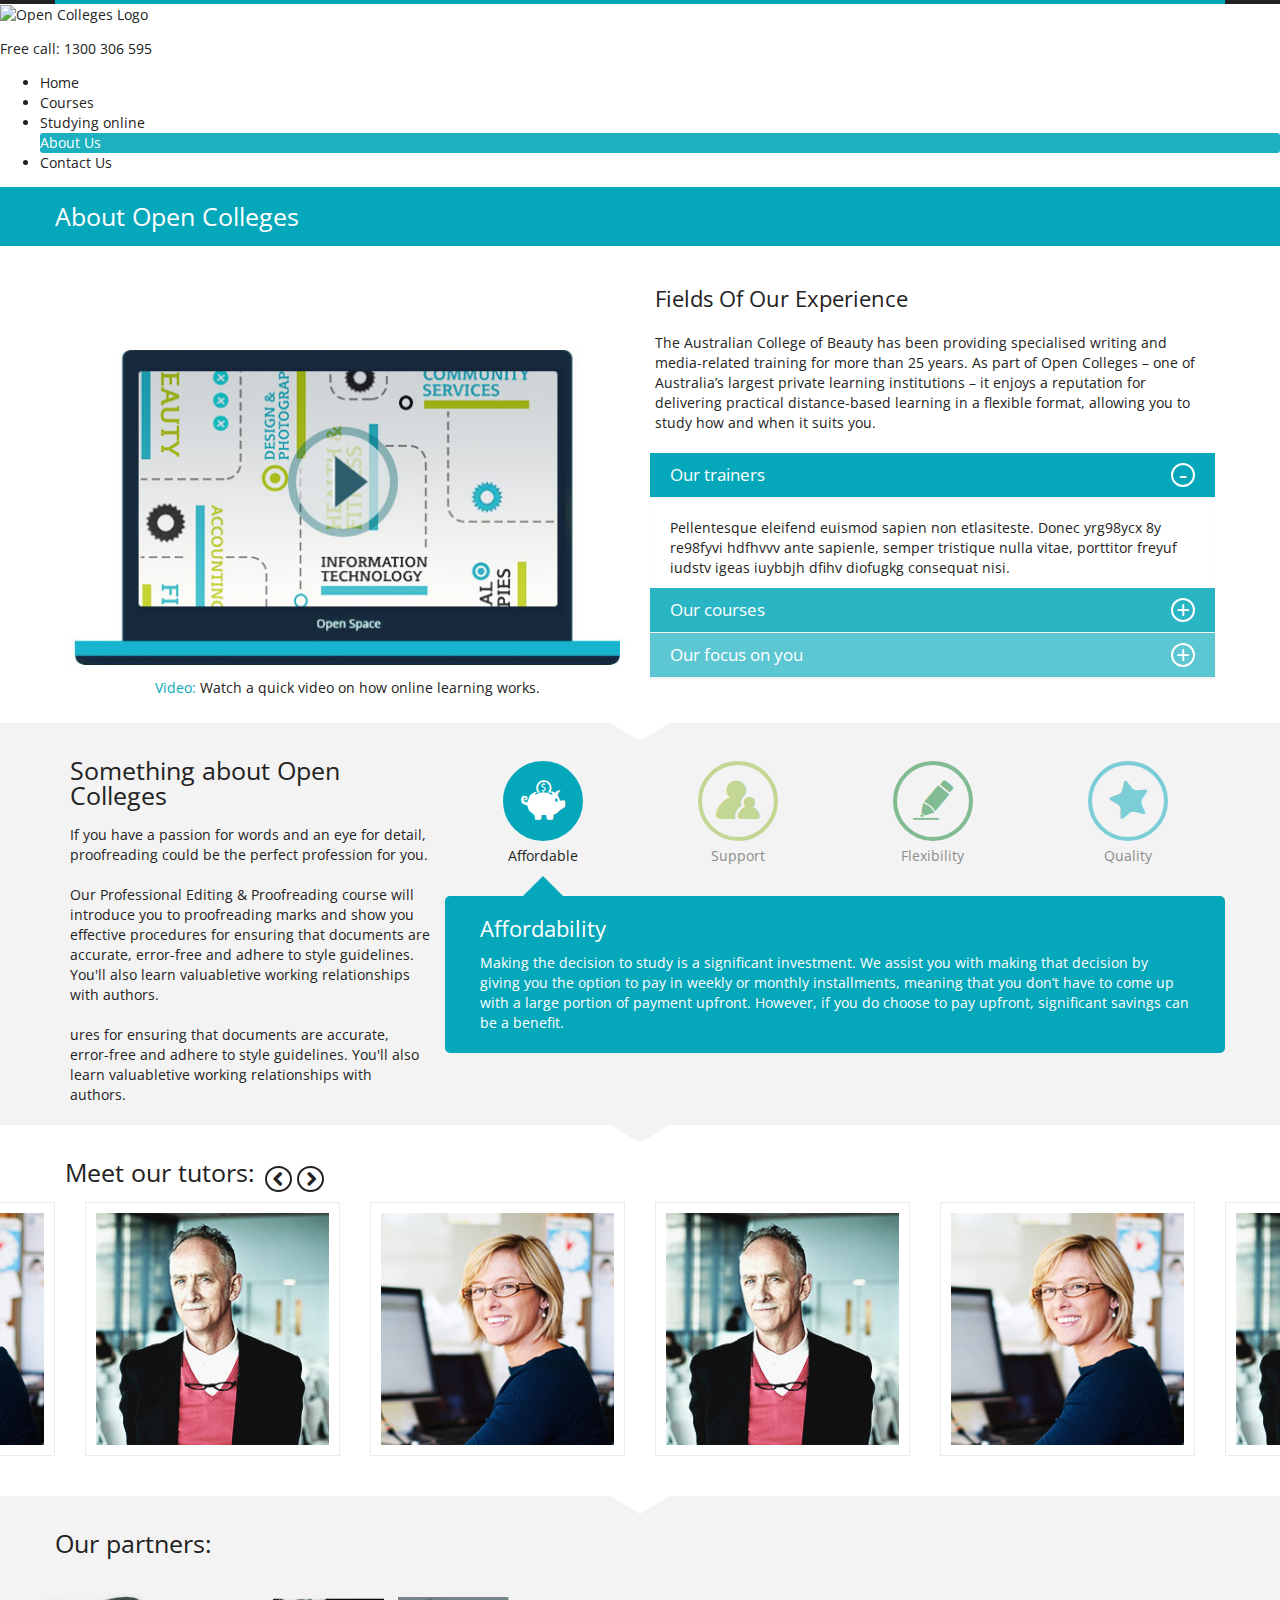
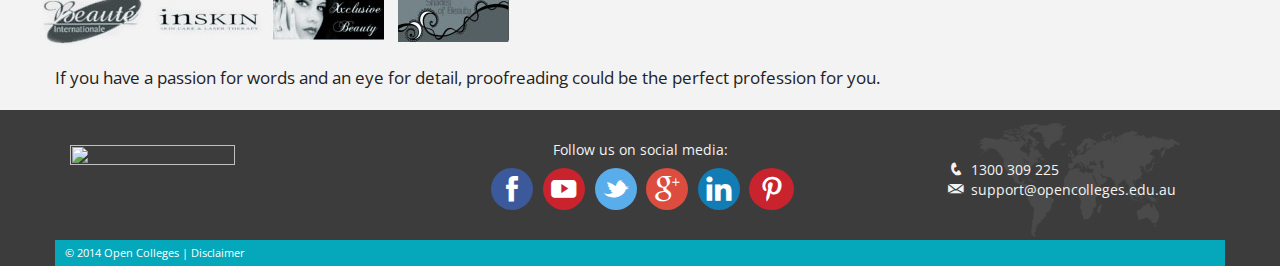
==== commit 9a076306: "Merge branch 'master' of https://github.com/farnoosh-moghadam/BeautySite" ====
--- a/aboutUs.html
+++ b/aboutUs.html
@@ -34,7 +34,7 @@
         <div class="tagline">
             <p class="phone">Free call: <a href="tel://1300306595" class="dynamic-phone">1300 306 595</a></p>
         </div>
-        <ul class="main-nav hidden-sm hidden-xs"><li class=" first"><a href="index.html">Home</a></li><li class=""><a href="courseArea.html">Courses</a></li><li class=""><a href="studyingOnline.html">Studying online</a></li><li class=""><a href="aboutUs.html">About Us</a></li><li class=""><a href="#">Blog</a></li><li class=" last"><a href="contactUs.html">Contact Us</a></li></ul>
+        <ul class="main-nav hidden-sm hidden-xs"><li class=" first"><a href="index.html">Home</a></li><li class=""><a href="courseArea.html">Courses</a></li><li class=""><a href="studyingOnline.html">Studying online</a></li><li class="active"><a href="aboutUs.html">About Us</a></li><li class=" last"><a href="contactUs.html">Contact Us</a></li></ul>
         <div id="burgerWrapper" class="visible-xs-block visible-sm-block pull-right"> <span id="burger" class="icon icon-burger"> </span></div>
     </header>
     <nav class="main-menu visible-sm visible-xs">
@@ -106,18 +106,6 @@
                                 </div>
                             </div>
                         </div>
-                        <div class="panel panel-default white-bg">
-                            <div class="panel-heading">
-                                <a data-toggle="collapse" data-parent="#BeautyTherapy" href="#DiplomaOfBeautyTherapy">
-                                    <h3 class="panel-title border-grayL-1 lighten-blue-3 pl-20 pr-20 pt-10 pb-10">Our partners <span class="icon icon-accordion-circle icon-minus pull-right"></span></h3>
-                                </a>
-                            </div>
-                            <div id="DiplomaOfBeautyTherapy" class="panel-collapse collapse in">
-                                <div class="panel-body pl-20 pr-20 pt-20 pb-10">
-                                    <h4>Pellentesque eleifend euismod sapien non etlasiteste. Donec yrg98ycx 8y re98fyvi hdfhvvv ante sapienle, semper tristique nulla vitae, porttitor freyuf iudstv igeas iuybbjh dfihv diofugkg consequat nisi. </h4>
-                                </div>
-                            </div>
-                        </div>
                     </div>
                 </div>
                 <!-- /Accordions -->
@@ -321,6 +309,24 @@
         </div>
     </div>
     <!-- /Meet our tutors -->
+            <!-- Triangle white -->
+    <div class="row hidden-xs grayL-bg">
+                        <div class="main-triangle-down border-white-top center-block"></div>
+                </div>
+    <!-- /Triangle white -->
+                <!-- Our partners -->
+    <div class="grayL-bg pb-20">
+        <div class="container">
+            <div class="row">
+            <h1>Our partners:</h1>
+                <div class="row pt-pb-20"> <img src="images/logos-partners-1.jpg" width="107" height="53" alt=""/>&nbsp;&nbsp;<img src="images/logos-partners-2.jpg" width="107" height="53" alt=""/>&nbsp;&nbsp;<img src="images/logos-partners-3.jpg" width="117" height="53" alt=""/>&nbsp;&nbsp;<img src="images/logos-partners-4.jpg" width="117" height="53" alt=""/></div>
+                    <h3 class="hidden-sm hidden-xs">
+                        If you have a passion for words and an eye for detail, proofreading could be the perfect profession for you.<br>
+                    </h3>
+            </div>
+        </div>
+    </div>
+    <!-- /Our partners -->
     <!-- Footer -->
     <footer>
         <div class="container">
--- a/CSS/main.css
+++ b/CSS/main.css
@@ -1 +1,15 @@
-@import url(http://fonts.googleapis.com/css?family=Open+Sans:400,700);.lighten-blue-1{background-color:#2ab5c4}.lighten-blue-2{background-color:#5cc6d2}.lighten-blue-3{background-color:#13e2f9}.lighten-blue-1,.lighten-blue-2,.lighten-blue-3{color:#fff}html,body{height:100%;min-height:100%}body{font-family:'Open Sans',sans-serif!important;color:gray;font-size:.8em;line-height:1.3em}h1,h2,h3,h4{font-weight:400;margin:0}h1{line-height:1em}h2{font-weight:400;font-size:1.6em;line-height:1.2em}h3{font-weight:400;font-size:1.2em}h4{font-weight:400;font-size:14px}h5{font-weight:400;font-size:.8em;margin:0}.text-blue{color:#05a8ba}.text-white{color:#fff}a:-webkit-any-link{text-decoration:none!important}.text-center{text-align:center}.text-right{text-align:right}@font-face{font-family:Plume-font;src:url(../fonts/Plume_Std_Rg.ttf)}@font-face{font-family:beauty-font;src:url(../fonts/Beauty-font.ttf);font-weight:400;font-style:normal}.plume{font-family:Plume-font}.icon{font-family:beauty-font;speak:none;font-style:normal;font-weight:400;font-variant:normal;text-transform:none;line-height:1;-webkit-font-feature-settings:"liga";-moz-font-feature-settings:"liga=1";-moz-font-feature-settings:"liga";-ms-font-feature-settings:"liga" 1;-o-font-feature-settings:"liga";font-feature-settings:"liga";-webkit-font-smoothing:antialiased;-moz-osx-font-smoothing:grayscale}.icon-arrow-down:before{content:'\e615'}.icon-arrow-up:before{content:'\e617'}.icon-arrow-left:before{content:'\e600'}.icon-arrow-right:before{content:'\e601'}.icon-arrow-circle{border-radius:50%;border:2px solid #222;text-align:center;width:30px;height:30px}.icon-arrow-header-circle{border-radius:50%;-webkit-box-shadow:0 1px 2px 0 rgba(0,0,0,.25);-moz-box-shadow:0 1px 2px 0 rgba(0,0,0,.25);box-shadow:0 1px 2px 0 rgba(0,0,0,.25);text-align:center;background:#05a8ba;color:#fff;padding-top:10px;width:30px;height:30px}.icon-arrowRight-circle{border-radius:50%;border:2px solid #222;text-align:center;width:30px;height:30px;padding:4px 6px 4px 8px}.icon-arrowLeft-circle{border-radius:50%;border:2px solid #222;text-align:center;width:30px;height:30px;padding:4px 8px 4px 6px}.icon-arrow:before{content:'\e602'}.icon-burger:before{content:'\e608'}.icon-phone:before{content:'\e609'}.icon-leaf:before{content:'\e605'}.icon-quality:before{content:'\e60c'}.icon-affordability:before{content:'\e60a'}.icon-study:before{content:'\e60e'}.icon-support:before{content:'\e60f'}.icon-quote:before{content:'\e60d'}.icon-mail:before{content:'\e607'}.icon-JobGrowth-arrow:before{content:'\e613'}.icon-facebook:before{content:'\e603'}.icon-twitter:before{content:'\e610'}.icon-google:before{content:'\e604'}.icon-linkedIn:before{content:'\e606'}.icon-pinterest:before{content:'\e60b'}.icon-youTube:before{content:'\e611'}.icon-tick:before{content:'\e616'}.icon-download:before{content:'\e614'}.icon-address:before{content:'\e61d'}.icon-overseas:before{content:'\e61f'}.icon-postbox:before{content:'\e61e'}.icon-phone-contact:before{content:'\e609'}.icon-address{font-size:1.9em;color:#05a8ba;padding:2px 5px 4px 6px}.icon-overseas{font-size:1.9em;color:#05a8ba;padding:3px 2px 3px 3px}.icon-postbox{font-size:1.9em;color:#05a8ba;padding:3px 2px 3px 3px}.icon-phone-contact{font-size:1.4em;color:#05a8ba;padding:6px 5px}.icon-contactus-circle{border-radius:50%;border:2px solid #05a8ba}.icon-socialMedia-circle,.icon-course-snapshot-circle{border-radius:50%;padding:7px;text-align:center;width:30px;height:30px;color:#FFF;font-size:2em}.icon-facebook{border-radius:50%;padding:7px;text-align:center;width:30px;height:30px;color:#FFF;font-size:2em;background-color:#3c599b}.icon-twitter{border-radius:50%;padding:7px;text-align:center;width:30px;height:30px;color:#FFF;font-size:2em;background-color:#59adeb}.icon-google{border-radius:50%;padding:7px;text-align:center;width:30px;height:30px;color:#FFF;font-size:2em;background-color:#dc4c3f}.icon-linkedIn{border-radius:50%;padding:7px;text-align:center;width:30px;height:30px;color:#FFF;font-size:2em;background-color:#127cb4}.icon-pinterest{border-radius:50%;padding:7px;text-align:center;width:30px;height:30px;color:#FFF;font-size:2em;background-color:#c9232e}.icon-youTube{border-radius:50%;padding:7px;text-align:center;width:30px;height:30px;color:#FFF;font-size:2em;background-color:#c9232e}.icon-quote{font-size:2em}.icon-accordion-circle{border-radius:24px;border:2px solid #fff;text-align:center;vertical-align:middle;width:24px;height:24px;font-size:1.4em;font-family:"Courier New",Courier,monospace}.icon-arrowInCircle:after{content:'\e61c'}.icon-arrowInCircle{font-size:1.4em}.icon-plus:after{content:"+"}.icon-minus:after{content:"-"}.icon-star:after{content:'\e619'}.icon-iPhone:after{content:'\e618'}.icon-watch:after{content:'\e618'}.icon-tickSquare:after{content:'\e61a'}.icon-star,.icon-watch,.icon-iPhone,.icon-tickSquare{background-color:#05a8ba;font-size:1.6em}.grayL-bg{background-color:#f3f3f3}.grayD-bg{background-color:#222}.white{color:#FFF}.white-bg{background-color:#FFF}.blue-bg{background-color:#05a8ba;color:#FFF}.greenL-bg{background-color:#94bb37;color:#FFF}.greenD-bg{background-color:#108432;color:#FFF}.blue-bg a,.greenL-bg a,.greenD-bg a{color:#FFF}.blue-bg a:hover,.greenL-bg a:hover,.greenD-bg a:hover{color:#FFF}.blue-bg a:focus,.greenL-bg a:focus,.greenD-bg a:focus{color:#FFF}.homepageHero-bg{background-color:#e5efeb}.floatLeft{float:left}.floatRight{float:right}.logo{max-width:210px;max-height:56px}.stickRight{float:right;padding-right:10px;text-align:right}.opacity-half{-webkit-opacity:.5;-moz-opacity:.5;opacity:.5}.border-grayL-1{border-bottom:1px solid #f3f3f3}.topBorder{background:#222;height:4px}.blueBorder{background-color:#05a8ba;height:4px}.center-block{display:block;margin-left:auto;margin-right:auto}#arrowHeader{width:100%;top:35px;cursor:pointer;display:none;position:fixed;z-index:7}#stickyHeader{cursor:pointer}.button-pinbarMobile{-webkit-border-radius:5px;-moz-border-radius:5px;border-radius:5px;-moz-background-clip:padding;-webkit-background-clip:padding-box;background-clip:padding-box;-webkit-box-shadow:inset 1px 1px 17px 0 rgba(255,255,255,.4);-moz-box-shadow:inset 1px 1px 17px 0 rgba(255,255,255,.4);box-shadow:inset 1px 1px 17px 0 rgba(255,255,255,.4);background-color:rgba(255,255,255,.2);font-family:Plume-font;height:55px}.button-pinbarMobile .ContentPhone{display:block;margin-left:auto;margin-right:auto;max-width:100px}.button-pinbarMobile .ContentDownload{display:block;margin-left:auto;margin-right:auto;max-width:200px}.icon-pinbarMobile-circle{-webkit-border-radius:50%;-moz-border-radius:50%;border-radius:50%;-moz-background-clip:padding;-webkit-background-clip:padding-box;background-clip:padding-box;border:2px solid rgba(255,255,255,.7);background-color:rgba(255,255,255,.5);background:-webkit-gradient(linear,left top,left bottom,from(rgba(255,255,255,.5)),to(#fff));background:-webkit-linear-gradient(top,rgba(255,255,255,.5),#fff);background:-moz-linear-gradient(top,rgba(255,255,255,.5),#fff);background:-ms-linear-gradient(top,rgba(255,255,255,.5),#fff);background:-o-linear-gradient(top,rgba(255,255,255,.5),#fff);text-align:center;padding:5px;font-size:1.2em;margin:12px 5px}.button-pinbarMobile .pinbarMobile-Text{height:55px;display:table-cell;vertical-align:middle;text-align:center}.stuck{position:fixed;top:0;z-index:6;overflow:hidden;-webkit-box-shadow:0 1px 2px 0 rgba(0,0,0,.25);-moz-box-shadow:0 1px 2px 0 rgba(0,0,0,.25);box-shadow:0 1px 2px 0 rgba(0,0,0,.25)}#stickyHeader{width:100%}#pinbarText{overflow:hidden;height:0;width:100%;text-align:center}.pt-5{padding-top:5px}.pt-10{padding-top:10px}.pt-15{padding-top:15px}.pt-20{padding-top:20px}.pt-30{padding-top:30px}.pt-27{padding-top:27px}.pr-5-important{padding-right:5px!important}.pr-10{padding-right:10px}.pr-15{padding-right:10px}.pr-20{padding-right:20px}.pl-5-important{padding-left:5px!important}.pl-10{padding-left:10px}.pl-15{padding-left:15px}.pl-20{padding-left:20px}.pl-30{padding-left:30px}.pl-30-important{padding-left:30px!important}.pb-5{padding-bottom:5px}.pb-10{padding-bottom:10px}.pb-15{padding-bottom:15px}.pb-20{padding-bottom:20px}.pb-30{padding-bottom:30px}.pt-pb-10-pr-pl-5{padding-top:10px;padding-bottom:10px;padding-right:5px;padding-left:5px}.pr-20-pl-10{padding-right:20px;padding-left:10px}.pr-pl-10{padding-right:10px;padding-left:10px}.pr-pl-15{padding-right:15px;padding-left:15px}.pr-pl-20{padding-right:20px;padding-left:20px}.pr-pl-25{padding-right:25px;padding-left:25px}.pt-pb-5{padding-top:5px;padding-bottom:5px}.pt-pb-10{padding-top:10px;padding-bottom:10px}.pt-pb-14{padding-top:14px;padding-bottom:14px}.pt-pb-20{padding-top:20px;padding-bottom:20px}.pt-pb-30{padding-top:30px;padding-bottom:30px}.pr-pl-60{padding-right:60px;padding-left:60px}@media (max-width:991px){.pr-pl-60{padding-right:20px;padding-left:20px}}.padding-10{padding:10px}.padding-20{padding:20px}.mr-ml-5{margin-right:5px;margin-left:5px}.mr-ml-55{margin-right:55px;margin-left:55px}.mt-7{margin-top:7px}.mt-10{margin-top:10px}.mt-15{margin-top:15px}.mt-20{margin-top:20px}.mt-40{margin-top:40px}.mt-100{margin-top:100px}.mt-mb-20{margin-top:20px;margin-bottom:20px}.mt-mb-40{margin-top:40px;margin-bottom:40px}.mb-25{margin-bottom:25px}.mb-40{margin-bottom:40px}.mb-15{margin-bottom:15px}.ml-5{margin-left:5px}.ml-10{margin-left:10px}.ml-150{margin-left:150px}.top-right-0{top:0;right:0;float:right}.home-heroImg{text-align:center}.main-triangle-up{border-bottom:20px solid;width:0;height:0;border-right:20px solid transparent;border-left:20px solid transparent;display:block}.main-triangle-down{border-top:18px solid;width:0;height:0;border-right:30px solid transparent;border-left:30px solid transparent;display:block}.border-blue-top{border-top-color:#05a8ba}.border-gray-top{border-top-color:#f3f3f3}.border-white-top{border-top-color:#fff}.border-blue{border-bottom-color:#05a8ba}.border-greenL{border-bottom-color:#94bb37}.border-greenD{border-bottom-color:#108432}.border-gray{border:1px solid #222;-webkit-border-radius:2px;-moz-border-radius:2px;border-radius:2px;-moz-background-clip:padding;-webkit-background-clip:padding-box;background-clip:padding-box}.JobGrowth-chartEmployee canvas{position:absolute;top:90px;left:0}.JobGrowth-chartEmployee .percentage{position:absolute;top:135px;left:27px;font-size:1.65em;font-weight:700}.JobGrowth-chartProjectedEmployee canvas{position:absolute;top:30px;left:0}.JobGrowth-chartProjectedEmployee .percentage{position:absolute;top:92px;left:37px;font-size:2.7em;font-weight:700}.JobGrowth-chartProjectedEmployeeOver canvas{position:absolute;top:30px;left:0;z-index:2}.jobGrowth-arrow{padding-top:55px;color:#108432;font-size:11em;background:-webkit-linear-gradient(#94bb37,#108432);-webkit-background-clip:text;-webkit-text-fill-color:transparent}.JobGrowth-MiddleText{font-size:1.5em;line-height:20px;color:#108432;position:absolute;top:75px;left:22%}.jobGrowth-SeperatorArrow{width:0;height:0;border-left:10px solid #e6e6e6;border-bottom:10px solid transparent;border-top:10px solid transparent;display:block;margin-top:95px}.jobGrowth-Seperator{width:10px;border-left:2px solid #e6e6e6;display:block;margin-top:40px;height:200px;float:left}form input,form select{color:#151515;font-size:.85em;width:96%;padding:5px 2%;-webkit-border-radius:4px;-moz-border-radius:4px;border-radius:4px;border:1px solid #93c2c7}form input:hover,form select:hover{border:1px solid #17a0ae}.button-submit{background-color:#b2d953;border:1px solid #a1c54b;color:#000;padding-right:8px;padding-left:8px;display:inline-block;-webkit-border-radius:5px;-moz-border-radius:5px;border-radius:5px;-moz-background-clip:padding;-webkit-background-clip:padding-box;background-clip:padding-box;cursor:pointer;vertical-align:middle;text-align:left;width:96%}.button-courseArea{background-color:#94bb37;border:1px solid #a1c54b;color:#FFF;padding-top:8px;padding-bottom:8px;padding-right:8px;padding-left:8px;display:inline-block;-webkit-border-radius:5px;-moz-border-radius:5px;border-radius:5px;-moz-background-clip:padding;-webkit-background-clip:padding-box;background-clip:padding-box;cursor:pointer;margin:0;vertical-align:middle;text-align:left}.learningProsess-img{max-width:100%;padding:10px;margin-left:15px}.learningProcess-box-blue{border-top:5px solid #05a8ba}.learningProcess-box-greenL{border-top:5px solid #94bb37}.learningProcess-box-greenD{border-top:5px solid #108432}.learningProcess-drop-shadow{margin-bottom:20px}.oneThirdWidth{width:33.333333%}#myTab{width:100%}@media (min-width:992px){#myTab{border-spacing:10px;border-collapse:separate}}#myTab td{vertical-align:top}.icon-benefits-circle{border-radius:50%;border:4px solid;text-align:center;padding:15px 5px 5px 5px;width:80px;height:80px;font-size:2.8em}@media (max-width:991px){.icon-benefits-circle{width:55px!important;height:55px!important;font-size:1.4em}}.icon-benefits-circle-blue{border-radius:50%;border:4px solid;text-align:center;padding:15px 5px 5px 5px;width:80px;height:80px;font-size:2.8em;border-color:#05a8ba;color:#05a8ba}@media (max-width:991px){.icon-benefits-circle-blue{width:55px!important;height:55px!important;font-size:1.4em}}.icon-benefits-circle-greenL{border-radius:50%;border:4px solid;text-align:center;padding:15px 5px 5px 5px;width:80px;height:80px;font-size:2.8em;border-color:#94bb37;color:#94bb37}@media (max-width:991px){.icon-benefits-circle-greenL{width:55px!important;height:55px!important;font-size:1.4em}}.icon-benefits-circle-greenD{border-radius:50%;border:4px solid;text-align:center;padding:15px 5px 5px 5px;width:80px;height:80px;font-size:2.8em;border-color:#108432;color:#108432}@media (max-width:991px){.icon-benefits-circle-greenD{width:55px!important;height:55px!important;font-size:1.4em}}.icon-benefits-circle-selected-blue{border-radius:50%;border:4px solid;text-align:center;padding:15px 5px 5px 5px;width:80px;height:80px;font-size:2.8em;border-color:#05a8ba;background-color:#05a8ba;color:#FFF}@media (max-width:991px){.icon-benefits-circle-selected-blue{width:55px!important;height:55px!important;font-size:1.4em}}.icon-benefits-circle-selected-greenL{border-radius:50%;border:4px solid;text-align:center;padding:15px 5px 5px 5px;width:80px;height:80px;font-size:2.8em;border-color:#94bb37;background-color:#94bb37;color:#FFF}@media (max-width:991px){.icon-benefits-circle-selected-greenL{width:55px!important;height:55px!important;font-size:1.4em}}.icon-benefits-circle-selected-greenD{border-radius:50%;border:4px solid;text-align:center;padding:15px 5px 5px 5px;width:80px;height:80px;font-size:2.8em;border-color:#108432;background-color:#108432;color:#FFF}@media (max-width:991px){.icon-benefits-circle-selected-greenD{width:55px!important;height:55px!important;font-size:1.4em}}.benefits-box-bg{-webkit-border-radius:5px;-moz-border-radius:5px;border-radius:5px;-moz-background-clip:padding;-webkit-background-clip:padding-box;background-clip:padding-box;color:#FFF}.benefits-box-bg-blue{background-color:#05a8ba}.benefits-box-bg-greenD{background-color:#108432}.benefits-box-bg-greenL{background-color:#94bb37}#benefits-Tab a{color:#222}#benefits-Tab a:hover{color:#222}.testimonial-box{background-color:#f8f8f8;border:1px solid #f3f3f3;clear:both}.testimonial-image-wrapper{float:left;padding:10px;margin:1%;width:27%;max-width:150px}.testimonial-text-wrapper{float:left;padding:15px;width:70%}@media (max-width:991px){.testimonial-text-wrapper{width:90%;display:block;margin-left:auto;margin-right:auto;float:none}}.testimonial-triangle-down{border-top:10px solid #05a8ba;width:0;height:0;border-right:10px solid transparent;border-left:10px solid transparent;display:block;padding-bottom:5px}.testimonial-circle{display:inline-block;border-radius:50%;margin:10px 3px;width:11px;height:11px}.testimonial-circle-selected{display:inline-block;border-radius:50%;margin:10px 3px;width:11px;height:11px;border:1px solid #8d8d8d;background-color:#05a8ba;border:1px solid #05a8ba}.testimonial-circle{display:inline-block;border-radius:50%;margin:10px 3px;width:11px;height:11px;border:1px solid #8d8d8d}footer{background-color:#3c3c3c;color:#f3f3f3}footer a{color:#fff}.world-map{background-image:url(../images/world-map.png);background-position:center;background-repeat:no-repeat;color:#f3f3f3;padding-top:40px;padding-bottom:40px}@media (max-width:991px){.world-map{background-image:none!important;background-color:#555!important;text-align:center!important;margin-top:30px!important;padding:15px 0!important;font-size:1.2em!important}}.oc-logo-white{padding-top:5px;width:100%;height:auto}.icon-socialMedia span{margin-left:.2em}@media (max-width:767px){.icon-socialMedia span{margin-left:0}}.gray-box-rounded{-webkit-border-radius:5px;-moz-border-radius:5px;border-radius:5px;-moz-background-clip:padding;-webkit-background-clip:padding-box;background-clip:padding-box;background-color:#f3f3f3;padding:20px}.button-FindMore{font-family:Plume-font;background-color:#05a8ba;border:1px solid #059fb0;color:#fff;padding-right:8px;padding-left:8px;display:inline-block;-webkit-border-radius:5px;-moz-border-radius:5px;border-radius:5px;-moz-background-clip:padding;-webkit-background-clip:padding-box;background-clip:padding-box;cursor:pointer;vertical-align:middle;text-align:left;width:98%}@media (max-width:991px){.shadow{-webkit-box-shadow:-3px 3px 7px #d7d4d4;-moz-box-shadow:-3px 3px 7px #d7d4d4;box-shadow:-3px 3px 7px #d7d4d4;z-index:3;padding-bottom:10px}.page-header{margin-top:50px}}@media (max-width:767px){.aboutUs-mobile-header{background-color:#888;border-top-left-radius:5px;border-top-right-radius:5px;padding:15px;color:#fff}.aboutUs-mobile-body{background-color:#f3f3f3;border-bottom-left-radius:5px;border-bottom-right-radius:5px;padding:15px}.pb-mobile-0{padding-bottom:0}.mb-mobile-20{margin-bottom:20px}.pt-mobile-30{padding-top:30px}.pb-mobile-70{padding-bottom:70px}.actionbar{position:fixed;bottom:0;width:100%;display:block!important;background-color:#3c3c3c;height:8rem;padding:1em;text-align:center;line-height:3rem;z-index:10}.actionbar a{display:inline-block;border:3px solid #05a8ba;border-radius:5px;text-decoration:none;color:#FFF;padding:0 1rem;font-size:1.5rem;margin:0 .5rem;font-weight:700;position:relative;top:6px}}.white-bg-mobile{background-color:#f3f3f3}@media (max-width:767px){.white-bg-mobile{background-color:#fff}}.actionbar{display:none}@media print{*{background:transparent!important;color:#000!important;box-shadow:none!important;text-shadow:none!important}a,a:visited{text-decoration:underline}a[href]:after{content:" (" attr(href) ")"}abbr[title]:after{content:" (" attr(title) ")"}a[href^="javascript:"]:after,a[href^="#"]:after{content:""}pre,blockquote{border:1px solid #999;page-break-inside:avoid}thead{display:table-header-group}tr,img{page-break-inside:avoid}img{max-width:100%!important}p,h2,h3{orphans:3;widows:3}h2,h3{page-break-after:avoid}}+@import url(http://fonts.googleapis.com/css?family=Open+Sans:400,700);.lighten-blue-1{background-color:#2ab5c4}.lighten-blue-2{background-color:#5cc6d2}.lighten-blue-3{background-color:#13e2f9}.lighten-blue-1,.lighten-blue-2,.lighten-blue-3{color:#fff}html,body{height:100%;min-height:100%}body{font-family:'Open Sans',sans-serif!important;color:gray;font-size:.8em;line-height:1.3em}h1,h2,h3,h4{font-weight:400;margin:0}h1{line-height:1em}h2{font-weight:400;font-size:1.6em;line-height:1.2em}h3{font-weight:400;font-size:1.2em}h4{font-weight:400;font-size:14px}h5{font-weight:400;font-size:.8em;margin:0}.text-blue{color:#05a8ba}.text-white{color:#fff}a:-webkit-any-link{text-decoration:none!important}.text-center{text-align:center}.text-right{text-align:right}@font-face{font-family:Plume-font;src:url(../fonts/Plume_Std_Rg.ttf)}@font-face{font-family:beauty-font;src:url(../fonts/Beauty-font.ttf);font-weight:400;font-style:normal}.plume{font-family:Plume-font}.icon{font-family:beauty-font;speak:none;font-style:normal;font-weight:400;font-variant:normal;text-transform:none;line-height:1;-webkit-font-feature-settings:"liga";-moz-font-feature-settings:"liga=1";-moz-font-feature-settings:"liga";-ms-font-feature-settings:"liga" 1;-o-font-feature-settings:"liga";font-feature-settings:"liga";-webkit-font-smoothing:antialiased;-moz-osx-font-smoothing:grayscale}.icon-arrow-down:before{content:'\e615'}.icon-arrow-up:before{content:'\e617'}.icon-arrow-left:before{content:'\e600'}.icon-arrow-right:before{content:'\e601'}.icon-arrow-circle{border-radius:50%;border:2px solid #222;text-align:center;width:30px;height:30px}.icon-arrow-header-circle{border-radius:50%;-webkit-box-shadow:0 1px 2px 0 rgba(0,0,0,.25);-moz-box-shadow:0 1px 2px 0 rgba(0,0,0,.25);box-shadow:0 1px 2px 0 rgba(0,0,0,.25);text-align:center;background:#05a8ba;color:#fff;padding-top:10px;width:30px;height:30px}.icon-arrowRight-circle{border-radius:50%;border:2px solid #222;text-align:center;width:30px;height:30px;padding:4px 6px 4px 8px}.icon-arrowLeft-circle{border-radius:50%;border:2px solid #222;text-align:center;width:30px;height:30px;padding:4px 8px 4px 6px}.icon-arrow:before{content:'\e602'}.icon-burger:before{content:'\e608'}.icon-phone:before{content:'\e609'}.icon-leaf:before{content:'\e605'}.icon-quality:before{content:'\e60c'}.icon-affordability:before{content:'\e60a'}.icon-study:before{content:'\e60e'}.icon-support:before{content:'\e60f'}.icon-quote:before{content:'\e60d'}.icon-mail:before{content:'\e607'}.icon-JobGrowth-arrow:before{content:'\e613'}.icon-facebook:before{content:'\e603'}.icon-twitter:before{content:'\e610'}.icon-google:before{content:'\e604'}.icon-linkedIn:before{content:'\e606'}.icon-pinterest:before{content:'\e60b'}.icon-youTube:before{content:'\e611'}.icon-tick:before{content:'\e616'}.icon-download:before{content:'\e614'}.icon-address:before{content:'\e61d'}.icon-overseas:before{content:'\e61f'}.icon-postbox:before{content:'\e61e'}.icon-phone-contact:before{content:'\e609'}.icon-address{font-size:1.9em;color:#05a8ba;padding:2px 5px 4px 6px}.icon-overseas{font-size:1.9em;color:#05a8ba;padding:3px 2px 3px 3px}.icon-postbox{font-size:1.9em;color:#05a8ba;padding:3px 2px 3px 3px}.icon-phone-contact{font-size:1.4em;color:#05a8ba;padding:6px 5px}.icon-contactus-circle{border-radius:50%;border:2px solid #05a8ba}.icon-socialMedia-circle,.icon-course-snapshot-circle{border-radius:50%;padding:7px;text-align:center;width:30px;height:30px;color:#FFF;font-size:2em}.icon-facebook{border-radius:50%;padding:7px;text-align:center;width:30px;height:30px;color:#FFF;font-size:2em;background-color:#3c599b}.icon-twitter{border-radius:50%;padding:7px;text-align:center;width:30px;height:30px;color:#FFF;font-size:2em;background-color:#59adeb}.icon-google{border-radius:50%;padding:7px;text-align:center;width:30px;height:30px;color:#FFF;font-size:2em;background-color:#dc4c3f}.icon-linkedIn{border-radius:50%;padding:7px;text-align:center;width:30px;height:30px;color:#FFF;font-size:2em;background-color:#127cb4}.icon-pinterest{border-radius:50%;padding:7px;text-align:center;width:30px;height:30px;color:#FFF;font-size:2em;background-color:#c9232e}.icon-youTube{border-radius:50%;padding:7px;text-align:center;width:30px;height:30px;color:#FFF;font-size:2em;background-color:#c9232e}.icon-quote{font-size:2em}.icon-accordion-circle{border-radius:24px;border:2px solid #fff;text-align:center;vertical-align:middle;width:24px;height:24px;font-size:1.4em;font-family:"Courier New",Courier,monospace}.icon-arrowInCircle:after{content:'\e61c'}.icon-arrowInCircle{font-size:1.4em}.icon-plus:after{content:"+"}.icon-minus:after{content:"-"}.icon-star:after{content:'\e619'}.icon-iPhone:after{content:'\e618'}.icon-watch:after{content:'\e618'}.icon-tickSquare:after{content:'\e61a'}.icon-star,.icon-watch,.icon-iPhone,.icon-tickSquare{background-color:#05a8ba;font-size:1.6em}.grayL-bg{background-color:#f3f3f3}.grayD-bg{background-color:#222}.white{color:#FFF}.white-bg{background-color:#FFF}.blue-bg{background-color:#05a8ba;color:#FFF}.greenL-bg{background-color:#94bb37;color:#FFF}.greenD-bg{background-color:#108432;color:#FFF}.blue-bg a,.greenL-bg a,.greenD-bg a{color:#FFF}.blue-bg a:hover,.greenL-bg a:hover,.greenD-bg a:hover{color:#FFF}.blue-bg a:focus,.greenL-bg a:focus,.greenD-bg a:focus{color:#FFF}.homepageHero-bg{background-color:#e5efeb}.floatLeft{float:left}.floatRight{float:right}.logo{max-width:210px;max-height:56px}.stickRight{float:right;padding-right:10px;text-align:right}.opacity-half{-webkit-opacity:.5;-moz-opacity:.5;opacity:.5}.border-grayL-1{border-bottom:1px solid #f3f3f3}.topBorder{background:#222;height:4px}.blueBorder{background-color:#05a8ba;height:4px}.center-block{display:block;margin-left:auto;margin-right:auto}#arrowHeader{width:100%;top:35px;cursor:pointer;display:none;position:fixed;z-index:7}#stickyHeader{cursor:pointer}.button-pinbarMobile{-webkit-border-radius:5px;-moz-border-radius:5px;border-radius:5px;-moz-background-clip:padding;-webkit-background-clip:padding-box;background-clip:padding-box;-webkit-box-shadow:inset 1px 1px 17px 0 rgba(255,255,255,.4);-moz-box-shadow:inset 1px 1px 17px 0 rgba(255,255,255,.4);box-shadow:inset 1px 1px 17px 0 rgba(255,255,255,.4);background-color:rgba(255,255,255,.2);font-family:Plume-font;height:55px}.button-pinbarMobile .ContentPhone{display:block;margin-left:auto;margin-right:auto;max-width:100px}.button-pinbarMobile .ContentDownload{display:block;margin-left:auto;margin-right:auto;max-width:200px}.icon-pinbarMobile-circle{-webkit-border-radius:50%;-moz-border-radius:50%;border-radius:50%;-moz-background-clip:padding;-webkit-background-clip:padding-box;background-clip:padding-box;border:2px solid rgba(255,255,255,.7);background-color:rgba(255,255,255,.5);background:-webkit-gradient(linear,left top,left bottom,from(rgba(255,255,255,.5)),to(#fff));background:-webkit-linear-gradient(top,rgba(255,255,255,.5),#fff);background:-moz-linear-gradient(top,rgba(255,255,255,.5),#fff);background:-ms-linear-gradient(top,rgba(255,255,255,.5),#fff);background:-o-linear-gradient(top,rgba(255,255,255,.5),#fff);text-align:center;padding:5px;font-size:1.2em;margin:12px 5px}.button-pinbarMobile .pinbarMobile-Text{height:55px;display:table-cell;vertical-align:middle;text-align:center}.stuck{position:fixed;top:0;z-index:6;overflow:hidden;-webkit-box-shadow:0 1px 2px 0 rgba(0,0,0,.25);-moz-box-shadow:0 1px 2px 0 rgba(0,0,0,.25);box-shadow:0 1px 2px 0 rgba(0,0,0,.25)}#stickyHeader{width:100%}#pinbarText{overflow:hidden;height:0;width:100%;text-align:center}.pt-5{padding-top:5px}.pt-10{padding-top:10px}.pt-15{padding-top:15px}.pt-20{padding-top:20px}.pt-30{padding-top:30px}.pt-27{padding-top:27px}.pr-5-important{padding-right:5px!important}.pr-10{padding-right:10px}.pr-15{padding-right:10px}.pr-20{padding-right:20px}.pl-5-important{padding-left:5px!important}.pl-10{padding-left:10px}.pl-15{padding-left:15px}.pl-20{padding-left:20px}.pl-30{padding-left:30px}.pl-30-important{padding-left:30px!important}.pb-5{padding-bottom:5px}.pb-10{padding-bottom:10px}.pb-15{padding-bottom:15px}.pb-20{padding-bottom:20px}.pb-30{padding-bottom:30px}.pt-pb-10-pr-pl-5{padding-top:10px;padding-bottom:10px;padding-right:5px;padding-left:5px}.pr-20-pl-10{padding-right:20px;padding-left:10px}.pr-pl-10{padding-right:10px;padding-left:10px}.pr-pl-15{padding-right:15px;padding-left:15px}.pr-pl-20{padding-right:20px;padding-left:20px}.pr-pl-25{padding-right:25px;padding-left:25px}.pt-pb-5{padding-top:5px;padding-bottom:5px}.pt-pb-10{padding-top:10px;padding-bottom:10px}.pt-pb-14{padding-top:14px;padding-bottom:14px}.pt-pb-20{padding-top:20px;padding-bottom:20px}.pt-pb-30{padding-top:30px;padding-bottom:30px}.pr-pl-60{padding-right:60px;padding-left:60px}@media (max-width:991px){.pr-pl-60{padding-right:20px;padding-left:20px}}.padding-10{padding:10px}.padding-20{padding:20px}.mr-ml-5{margin-right:5px;margin-left:5px}.mr-ml-55{margin-right:55px;margin-left:55px}.mt-7{margin-top:7px}.mt-10{margin-top:10px}.mt-15{margin-top:15px}.mt-20{margin-top:20px}.mt-40{margin-top:40px}.mt-100{margin-top:100px}.mt-mb-20{margin-top:20px;margin-bottom:20px}.mt-mb-40{margin-top:40px;margin-bottom:40px}.mb-25{margin-bottom:25px}.mb-40{margin-bottom:40px}.mb-15{margin-bottom:15px}.ml-5{margin-left:5px}.ml-10{margin-left:10px}.ml-150{margin-left:150px}.top-right-0{top:0;right:0;float:right}.home-heroImg{text-align:center}.main-triangle-up{border-bottom:20px solid;width:0;height:0;border-right:20px solid transparent;border-left:20px solid transparent;display:block}.main-triangle-down{border-top:18px solid;width:0;height:0;border-right:30px solid transparent;border-left:30px solid transparent;display:block}.border-blue-top{border-top-color:#05a8ba}.border-gray-top{border-top-color:#f3f3f3}.border-white-top{border-top-color:#fff}.border-blue{border-bottom-color:#05a8ba}.border-greenL{border-bottom-color:#94bb37}.border-greenD{border-bottom-color:#108432}.border-gray{border:1px solid #222;-webkit-border-radius:2px;-moz-border-radius:2px;border-radius:2px;-moz-background-clip:padding;-webkit-background-clip:padding-box;background-clip:padding-box}.JobGrowth-chartEmployee canvas{position:absolute;top:90px;left:0}.JobGrowth-chartEmployee .percentage{position:absolute;top:135px;left:27px;font-size:1.65em;font-weight:700}.JobGrowth-chartProjectedEmployee canvas{position:absolute;top:30px;left:0}.JobGrowth-chartProjectedEmployee .percentage{position:absolute;top:92px;left:37px;font-size:2.7em;font-weight:700}.JobGrowth-chartProjectedEmployeeOver canvas{position:absolute;top:30px;left:0;z-index:2}.jobGrowth-arrow{padding-top:55px;color:#108432;font-size:11em;background:-webkit-linear-gradient(#94bb37,#108432);-webkit-background-clip:text;-webkit-text-fill-color:transparent}.JobGrowth-MiddleText{font-size:1.5em;line-height:20px;color:#108432;position:absolute;top:75px;left:22%}.jobGrowth-SeperatorArrow{width:0;height:0;border-left:10px solid #e6e6e6;border-bottom:10px solid transparent;border-top:10px solid transparent;display:block;margin-top:95px}.jobGrowth-Seperator{width:10px;border-left:2px solid #e6e6e6;display:block;margin-top:40px;height:200px;float:left}form input,form select{color:#151515;font-size:.85em;width:96%;padding:5px 2%;-webkit-border-radius:4px;-moz-border-radius:4px;border-radius:4px;border:1px solid #93c2c7}form input:hover,form select:hover{border:1px solid #17a0ae}.button-submit{background-color:#b2d953;border:1px solid #a1c54b;color:#000;padding-right:8px;padding-left:8px;display:inline-block;-webkit-border-radius:5px;-moz-border-radius:5px;border-radius:5px;-moz-background-clip:padding;-webkit-background-clip:padding-box;background-clip:padding-box;cursor:pointer;vertical-align:middle;text-align:left;width:96%}.button-courseArea{background-color:#94bb37;border:1px solid #a1c54b;color:#FFF;padding-top:8px;padding-bottom:8px;padding-right:8px;padding-left:8px;display:inline-block;-webkit-border-radius:5px;-moz-border-radius:5px;border-radius:5px;-moz-background-clip:padding;-webkit-background-clip:padding-box;background-clip:padding-box;cursor:pointer;margin:0;vertical-align:middle;text-align:left}.learningProsess-img{max-width:100%;padding:10px;margin-left:15px}.learningProcess-box-blue{border-top:5px solid #05a8ba}.learningProcess-box-greenL{border-top:5px solid #94bb37}.learningProcess-box-greenD{border-top:5px solid #108432}.learningProcess-drop-shadow{margin-bottom:20px}.oneThirdWidth{width:33.333333%}#myTab{width:100%}@media (min-width:992px){#myTab{border-spacing:10px;border-collapse:separate}}#myTab td{vertical-align:top}.icon-benefits-circle{border-radius:50%;border:4px solid;text-align:center;padding:15px 5px 5px 5px;width:80px;height:80px;font-size:2.8em}@media (max-width:991px){.icon-benefits-circle{width:55px!important;height:55px!important;font-size:1.4em}}.icon-benefits-circle-blue{border-radius:50%;border:4px solid;text-align:center;padding:15px 5px 5px 5px;width:80px;height:80px;font-size:2.8em;border-color:#05a8ba;color:#05a8ba}@media (max-width:991px){.icon-benefits-circle-blue{width:55px!important;height:55px!important;font-size:1.4em}}.icon-benefits-circle-greenL{border-radius:50%;border:4px solid;text-align:center;padding:15px 5px 5px 5px;width:80px;height:80px;font-size:2.8em;border-color:#94bb37;color:#94bb37}@media (max-width:991px){.icon-benefits-circle-greenL{width:55px!important;height:55px!important;font-size:1.4em}}.icon-benefits-circle-greenD{border-radius:50%;border:4px solid;text-align:center;padding:15px 5px 5px 5px;width:80px;height:80px;font-size:2.8em;border-color:#108432;color:#108432}@media (max-width:991px){.icon-benefits-circle-greenD{width:55px!important;height:55px!important;font-size:1.4em}}.icon-benefits-circle-selected-blue{border-radius:50%;border:4px solid;text-align:center;padding:15px 5px 5px 5px;width:80px;height:80px;font-size:2.8em;border-color:#05a8ba;background-color:#05a8ba;color:#FFF}@media (max-width:991px){.icon-benefits-circle-selected-blue{width:55px!important;height:55px!important;font-size:1.4em}}.icon-benefits-circle-selected-greenL{border-radius:50%;border:4px solid;text-align:center;padding:15px 5px 5px 5px;width:80px;height:80px;font-size:2.8em;border-color:#94bb37;background-color:#94bb37;color:#FFF}@media (max-width:991px){.icon-benefits-circle-selected-greenL{width:55px!important;height:55px!important;font-size:1.4em}}.icon-benefits-circle-selected-greenD{border-radius:50%;border:4px solid;text-align:center;padding:15px 5px 5px 5px;width:80px;height:80px;font-size:2.8em;border-color:#108432;background-color:#108432;color:#FFF}@media (max-width:991px){.icon-benefits-circle-selected-greenD{width:55px!important;height:55px!important;font-size:1.4em}}.benefits-box-bg{-webkit-border-radius:5px;-moz-border-radius:5px;border-radius:5px;-moz-background-clip:padding;-webkit-background-clip:padding-box;background-clip:padding-box;color:#FFF}.benefits-box-bg-blue{background-color:#05a8ba}.benefits-box-bg-greenD{background-color:#108432}.benefits-box-bg-greenL{background-color:#94bb37}#benefits-Tab a{color:#222}#benefits-Tab a:hover{color:#222}.testimonial-box{background-color:#f8f8f8;border:1px solid #f3f3f3;clear:both}.testimonial-image-wrapper{float:left;padding:10px;margin:1%;width:27%;max-width:150px}.testimonial-text-wrapper{float:left;padding:15px;width:70%}@media (max-width:991px){.testimonial-text-wrapper{width:90%;display:block;margin-left:auto;margin-right:auto;float:none}}.testimonial-triangle-down{border-top:10px solid #05a8ba;width:0;height:0;border-right:10px solid transparent;border-left:10px solid transparent;display:block;padding-bottom:5px}.testimonial-circle{display:inline-block;border-radius:50%;margin:10px 3px;width:11px;height:11px}.testimonial-circle-selected{display:inline-block;border-radius:50%;margin:10px 3px;width:11px;height:11px;border:1px solid #8d8d8d;background-color:#05a8ba;border:1px solid #05a8ba}.testimonial-circle{display:inline-block;border-radius:50%;margin:10px 3px;width:11px;height:11px;border:1px solid #8d8d8d}footer{background-color:#3c3c3c;color:#f3f3f3}footer a{color:#fff}.world-map{background-image:url(../images/world-map.png);background-position:center;background-repeat:no-repeat;color:#f3f3f3;padding-top:40px;padding-bottom:40px}@media (max-width:991px){.world-map{background-image:none!important;background-color:#555!important;text-align:center!important;margin-top:30px!important;padding:15px 0!important;font-size:1.2em!important}}.oc-logo-white{padding-top:5px;width:100%;height:auto}.icon-socialMedia span{margin-left:.2em}@media (max-width:767px){.icon-socialMedia span{margin-left:0}}.gray-box-rounded{-webkit-border-radius:5px;-moz-border-radius:5px;border-radius:5px;-moz-background-clip:padding;-webkit-background-clip:padding-box;background-clip:padding-box;background-color:#f3f3f3;padding:20px}.button-FindMore{font-family:Plume-font;background-color:#05a8ba;border:1px solid #059fb0;color:#fff;padding-right:8px;padding-left:8px;display:inline-block;-webkit-border-radius:5px;-moz-border-radius:5px;border-radius:5px;-moz-background-clip:padding;-webkit-background-clip:padding-box;background-clip:padding-box;cursor:pointer;vertical-align:middle;text-align:left;width:98%}@media (max-width:991px){.shadow{-webkit-box-shadow:-3px 3px 7px #d7d4d4;-moz-box-shadow:-3px 3px 7px #d7d4d4;box-shadow:-3px 3px 7px #d7d4d4;z-index:3;padding-bottom:10px}.page-header{margin-top:50px}}@media (max-width:767px){.aboutUs-mobile-header{background-color:#888;border-top-left-radius:5px;border-top-right-radius:5px;padding:15px;color:#fff}.aboutUs-mobile-body{background-color:#f3f3f3;border-bottom-left-radius:5px;border-bottom-right-radius:5px;padding:15px}.pb-mobile-0{padding-bottom:0}.mb-mobile-20{margin-bottom:20px}.pt-mobile-30{padding-top:30px}.pb-mobile-70{padding-bottom:70px}.actionbar{position:fixed;bottom:0;width:100%;display:block!important;background-color:#3c3c3c;height:8rem;padding:1em;text-align:center;line-height:3rem;z-index:10}.actionbar a{display:inline-block;border:3px solid #05a8ba;border-radius:5px;text-decoration:none;color:#FFF;padding:0 1rem;font-size:1.5rem;margin:0 .5rem;font-weight:700;position:relative;top:6px}}.white-bg-mobile{background-color:#f3f3f3}@media (max-width:767px){.white-bg-mobile{background-color:#fff}}.actionbar{display:none}@media print{*{background:transparent!important;color:#000!important;box-shadow:none!important;text-shadow:none!important}a,a:visited{text-decoration:underline}a[href]:after{content:" (" attr(href) ")"}abbr[title]:after{content:" (" attr(title) ")"}a[href^="javascript:"]:after,a[href^="#"]:after{content:""}pre,blockquote{border:1px solid #999;page-break-inside:avoid}thead{display:table-header-group}tr,img{page-break-inside:avoid}img{max-width:100%!important}p,h2,h3{orphans:3;widows:3}h2,h3{page-break-after:avoid}}
+header ul .active {
+  background-color: #05a8ba;
+  opacity: 0.9;
+  -webkit-border-radius: 3px;
+  -moz-border-radius: 3px;
+  border-radius: 3px;
+  -moz-background-clip: padding;
+  -webkit-background-clip: padding-box;
+  background-clip: padding-box;
+  color: #FFFFFF;
+}
+header ul .active a {
+  color: #FFFFFF;
+}